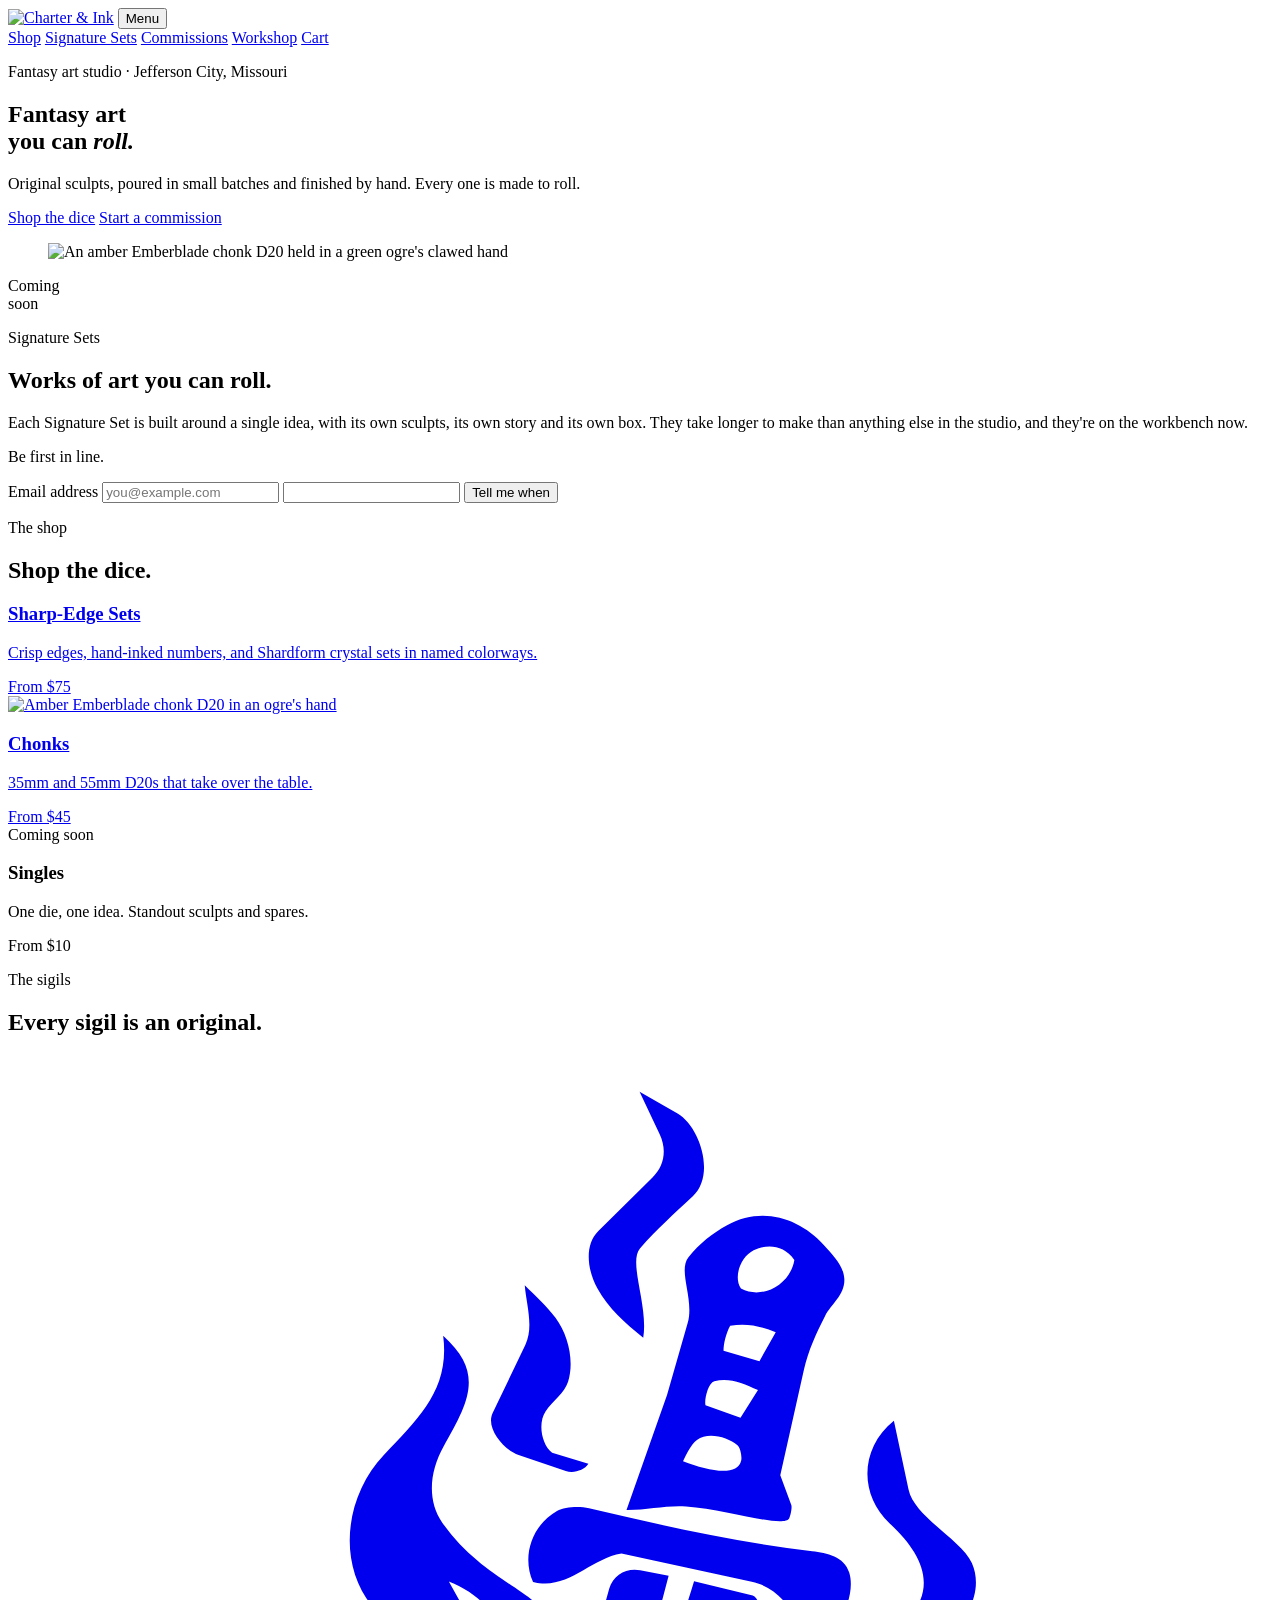
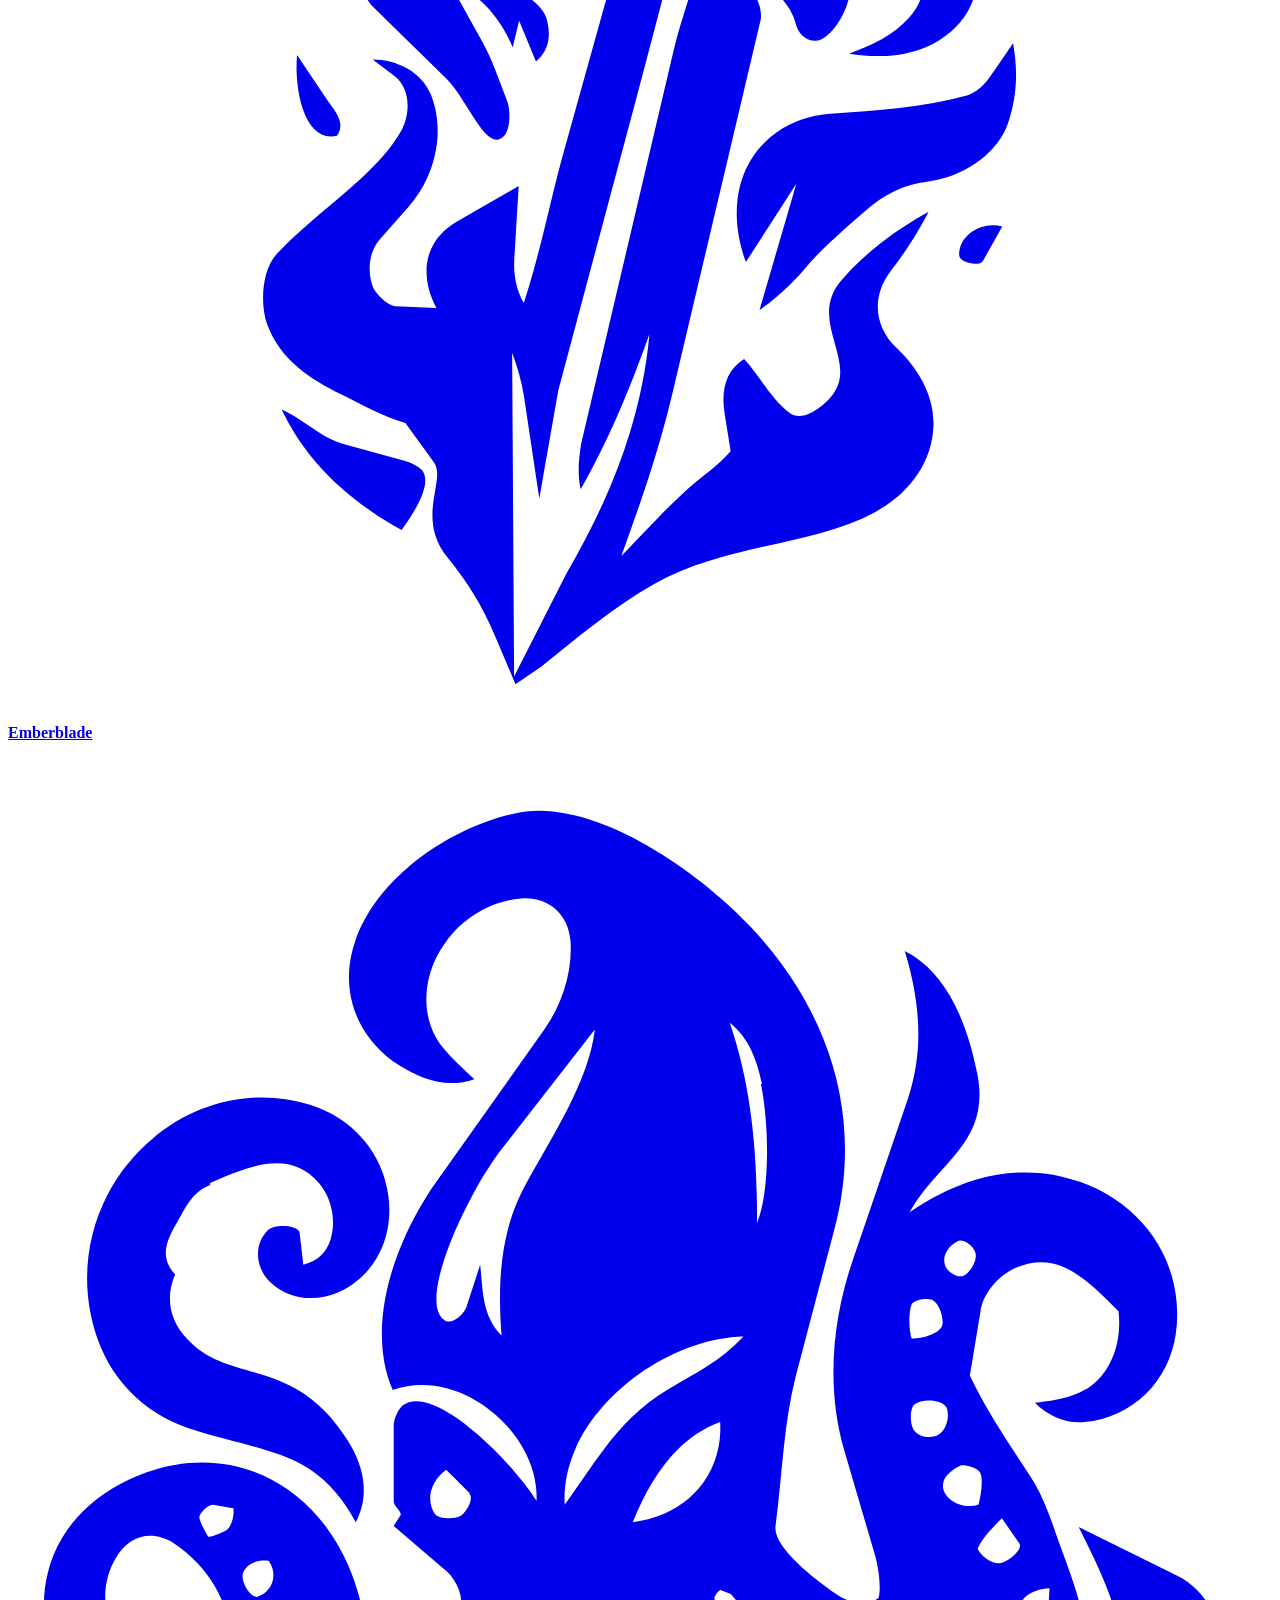
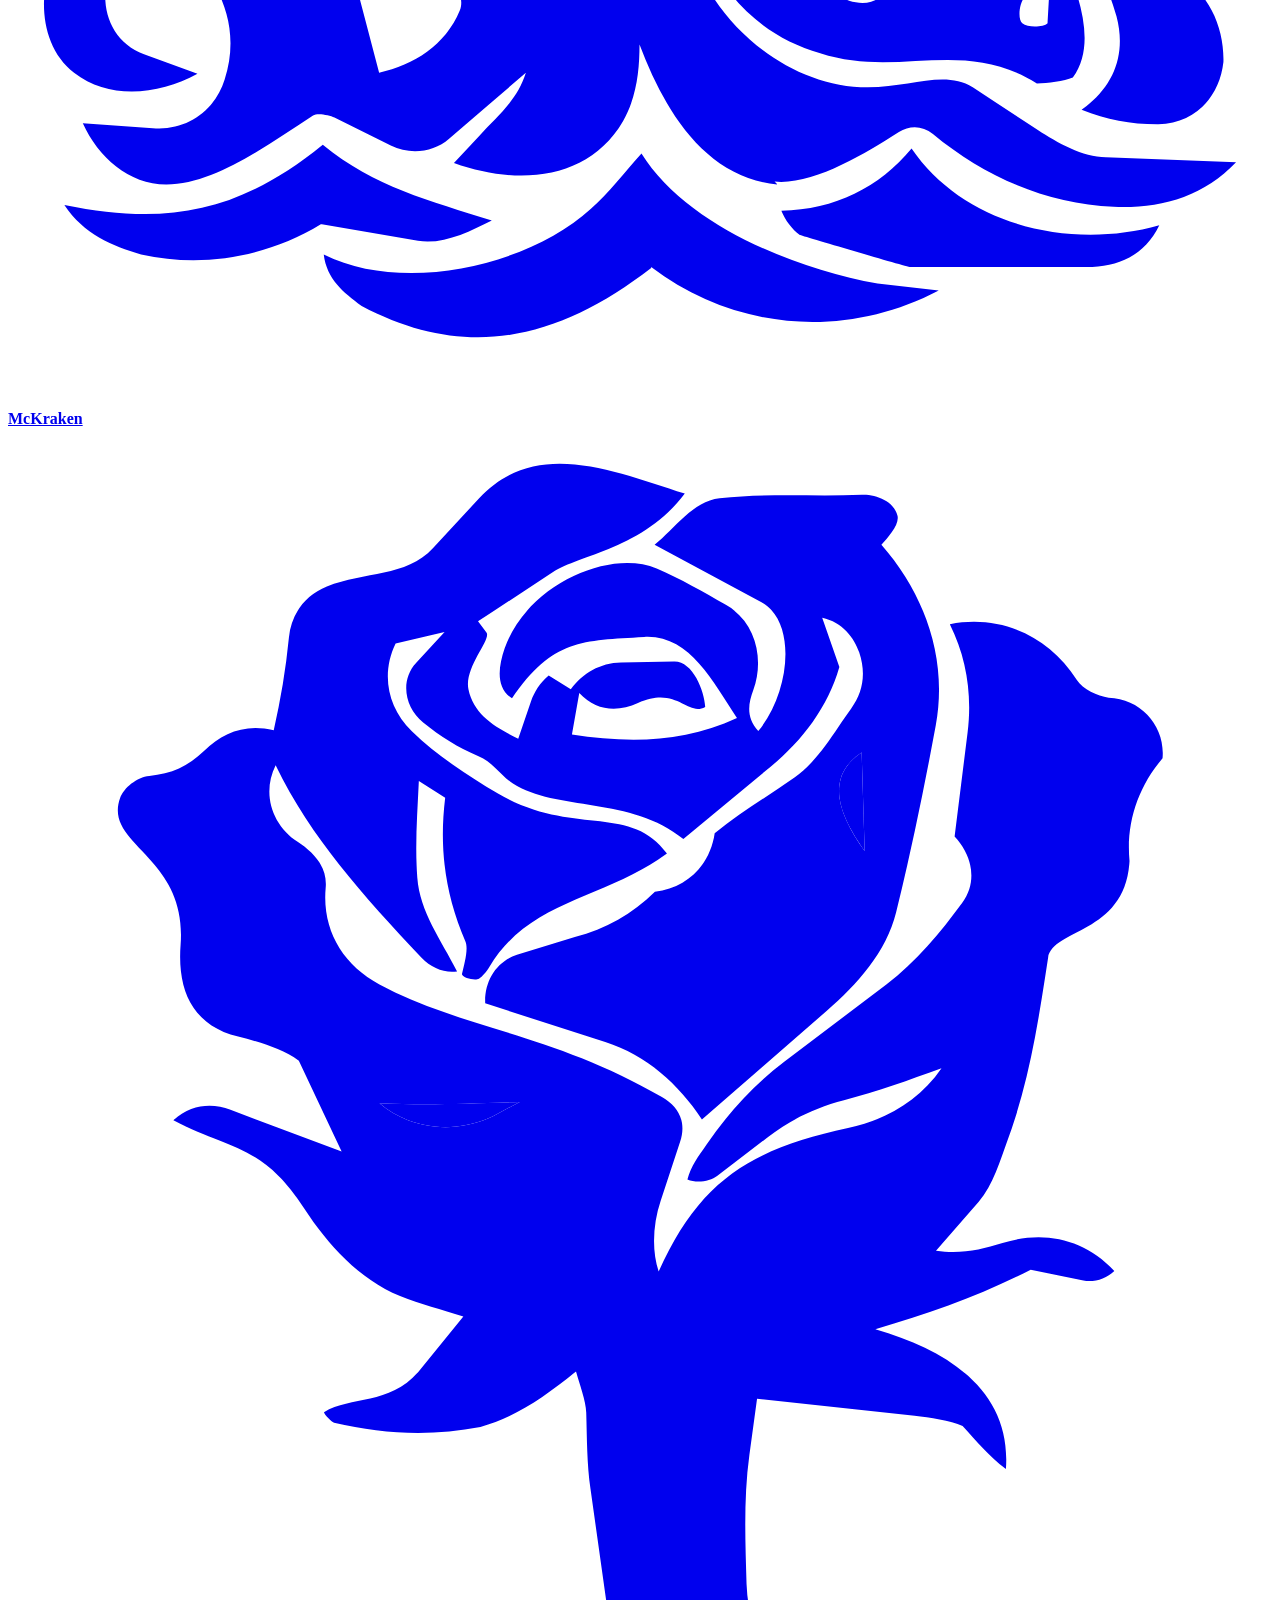
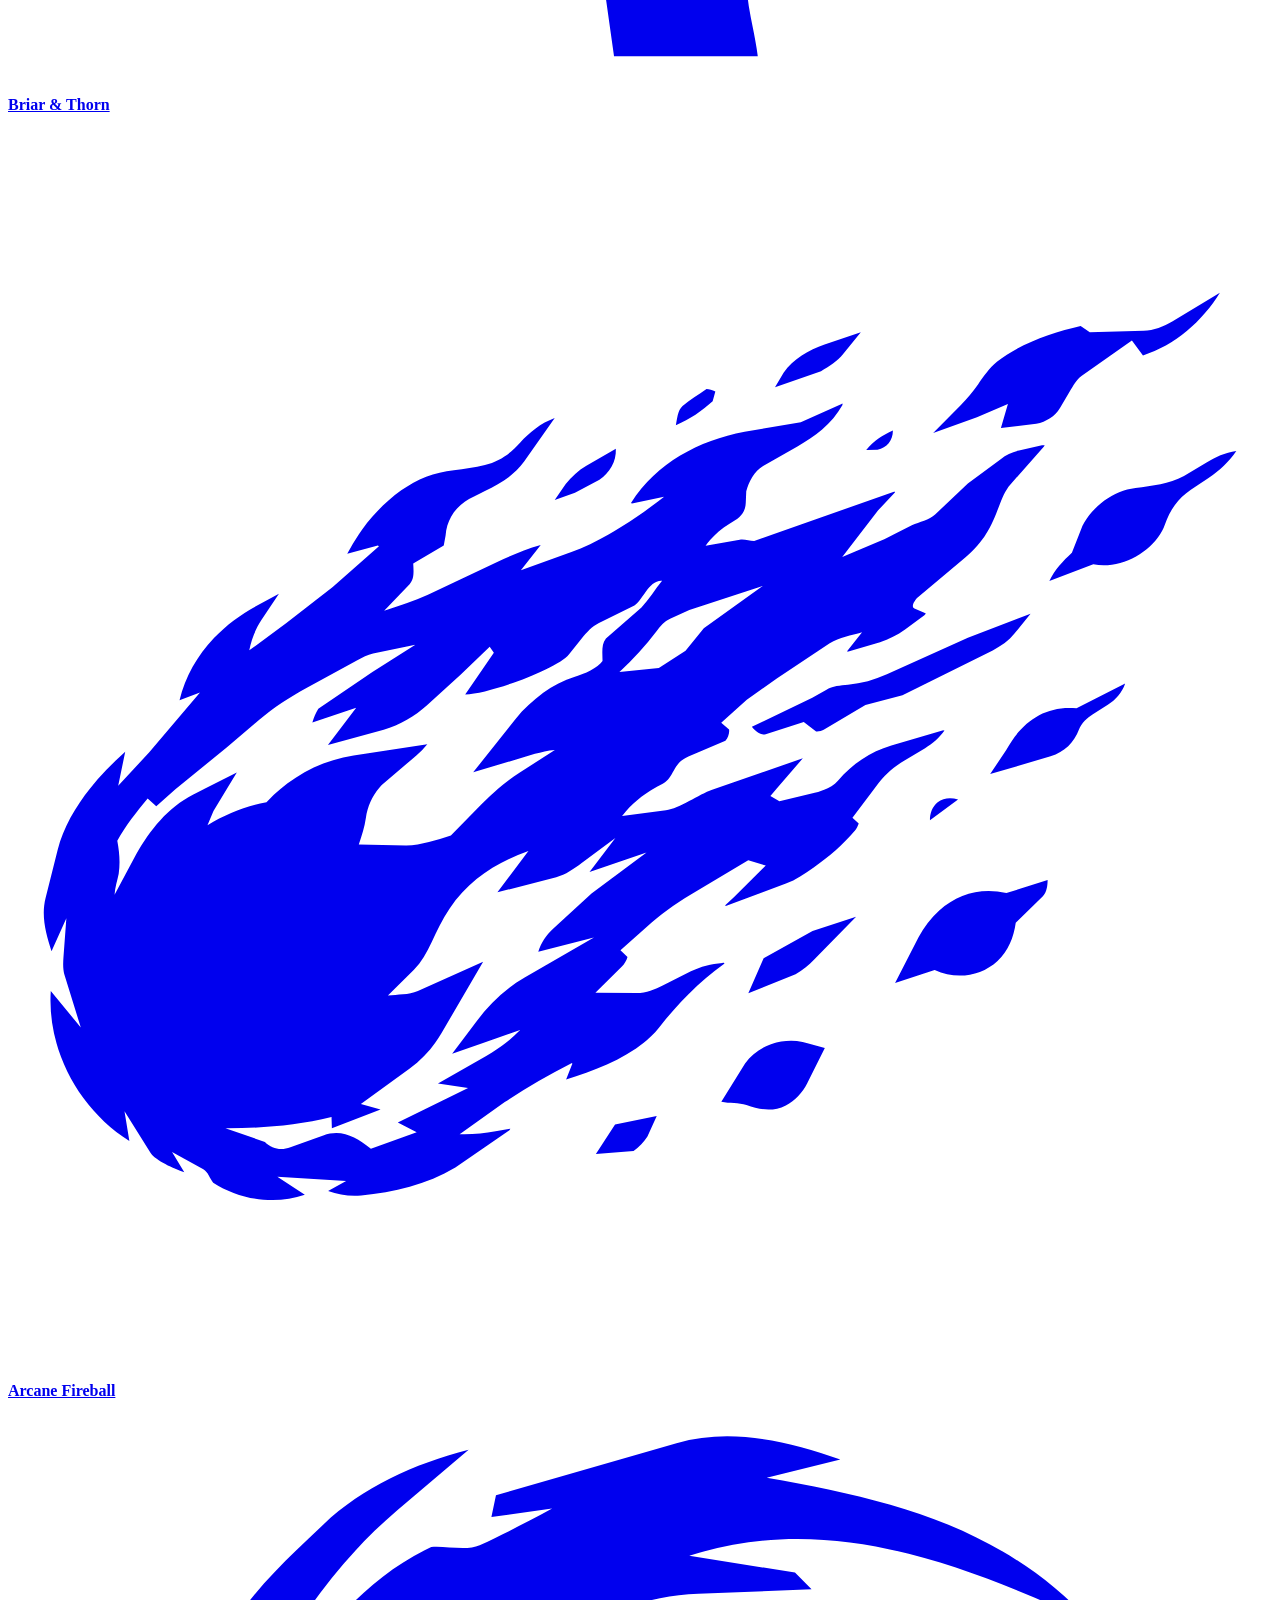
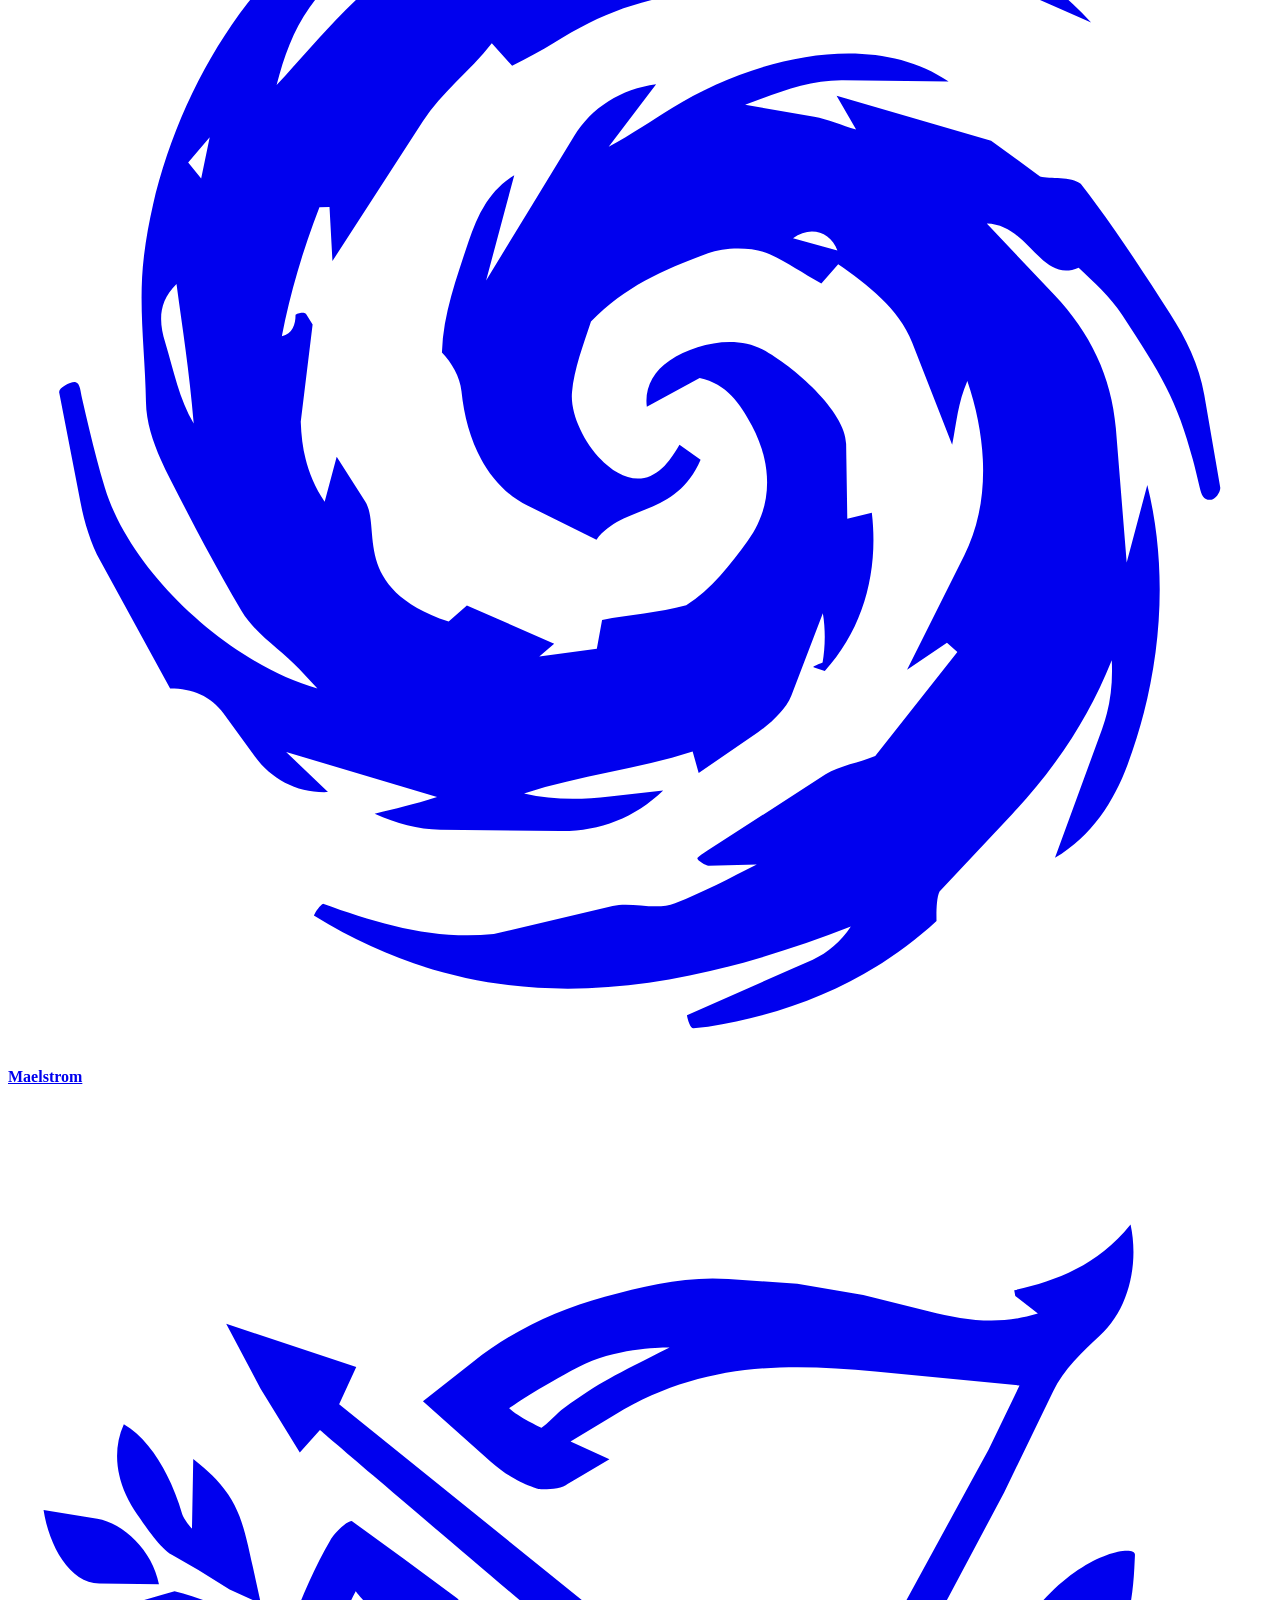
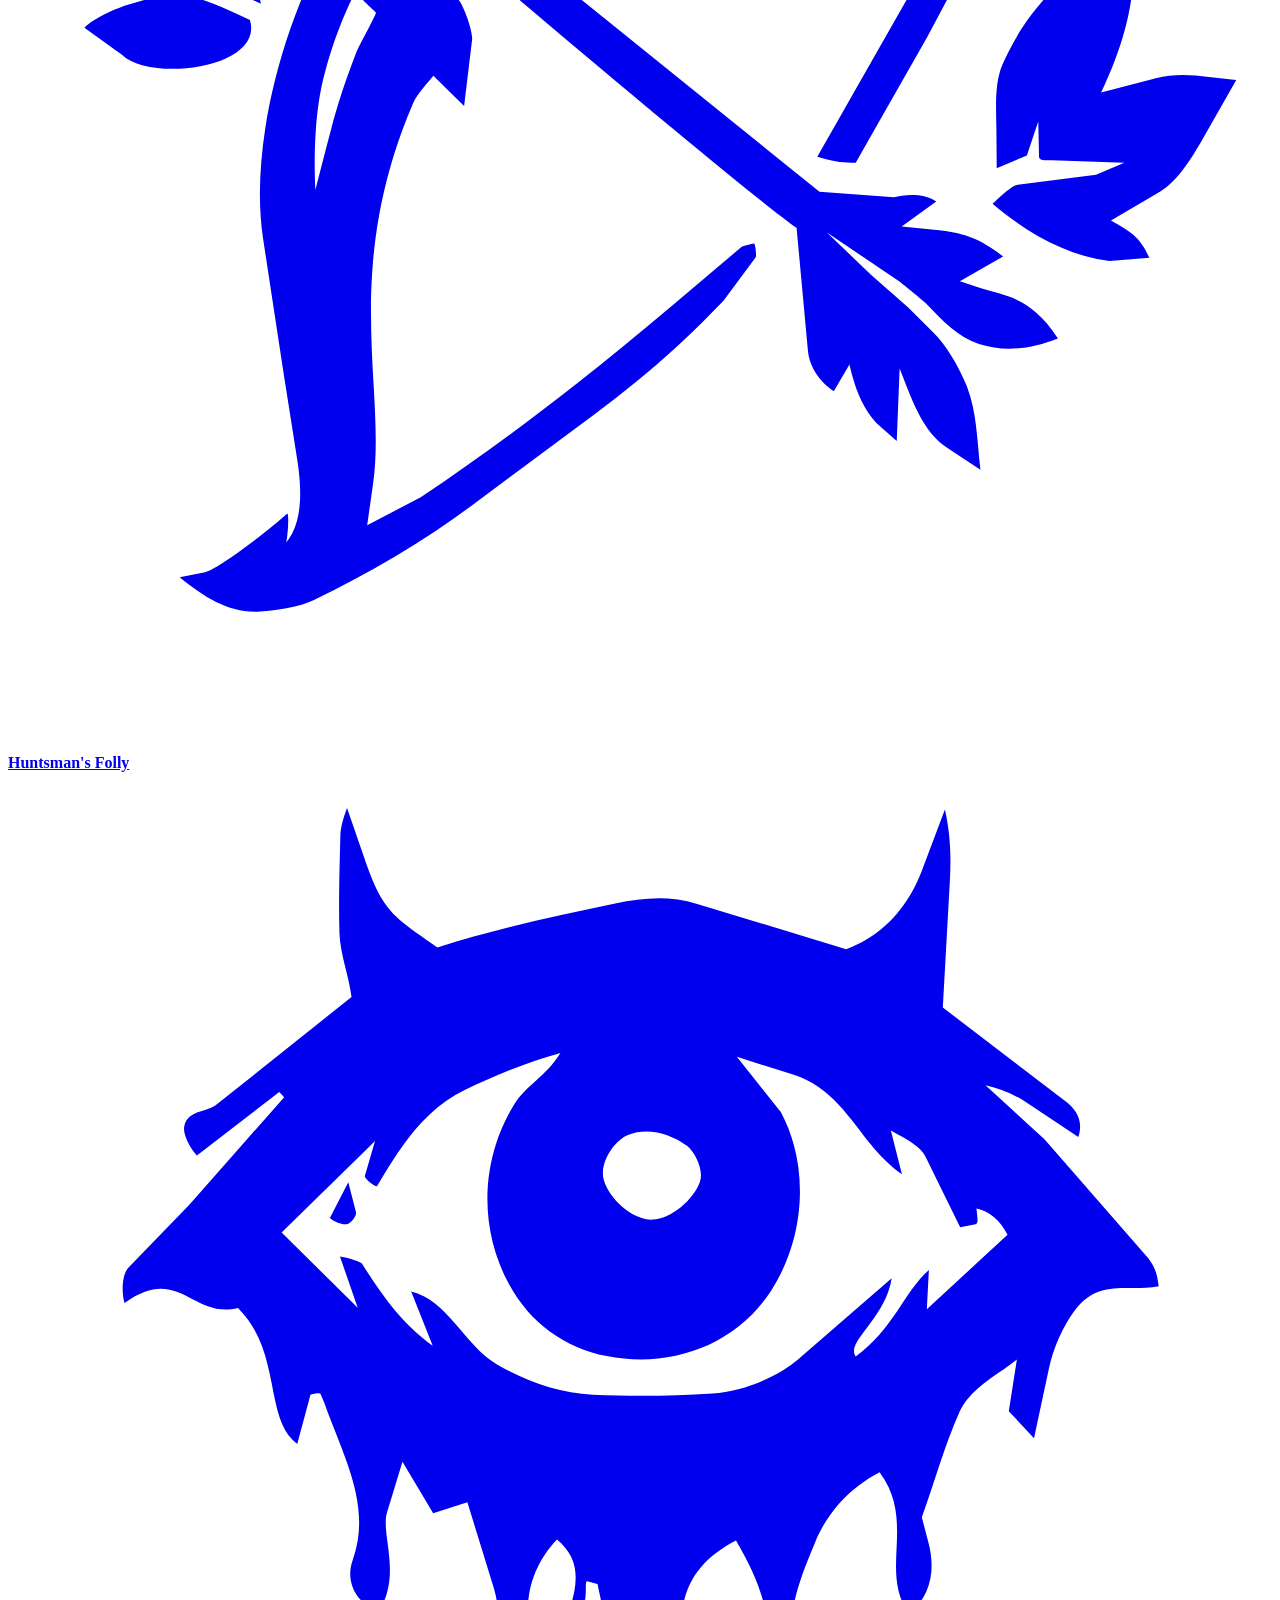
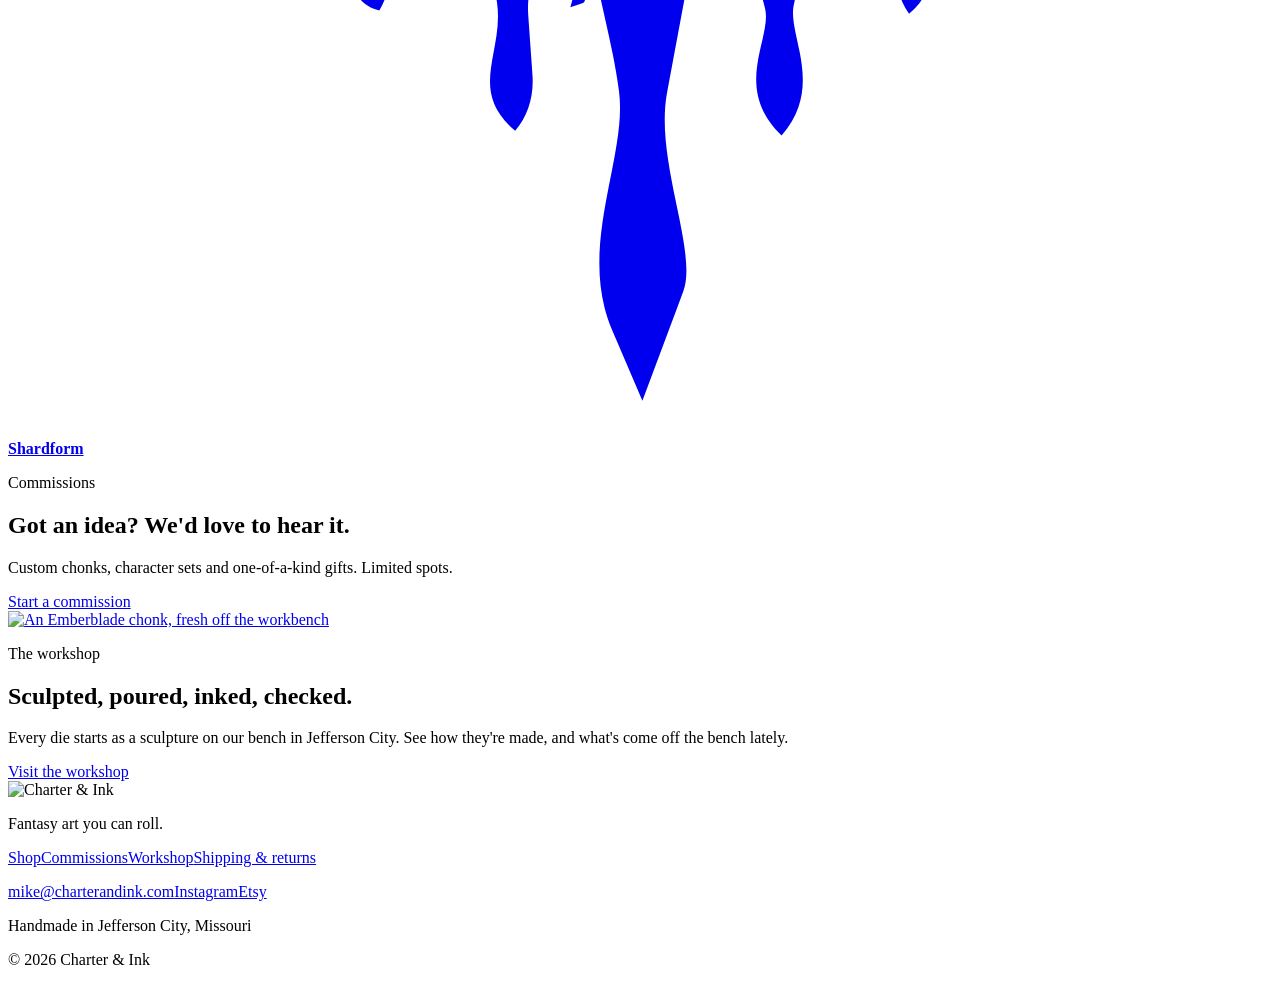
==== public/index.html @ 2990b4dd "Add sigil artwork to the home page and the ogre to the Workshop Seven sigils (Emberblade, McKraken, " ====
<!DOCTYPE html>
<html lang="en">
<head>
<meta charset="utf-8">
<meta name="viewport" content="width=device-width, initial-scale=1">
<title>Charter &amp; Ink | Fantasy art you can roll</title>
<meta name="description" content="Sculpted resin dice and fantasy art from a small studio in Jefferson City, Missouri. Original sigils, sharp-edge sets and chonk D20s, poured and inked by hand. Every one is made to roll.">
<meta property="og:title" content="Charter & Ink | Fantasy art you can roll">
<meta property="og:description" content="Original sculpts, poured in small batches and finished by hand. Every one is made to roll.">
<meta property="og:image" content="https://charterandink.com/img/share.jpg">
<meta property="og:url" content="https://charterandink.com/">
<meta name="twitter:card" content="summary_large_image">
<link rel="icon" href="/img/favicon.png">
<link rel="apple-touch-icon" href="/img/apple-touch-icon.png">
<link rel="preconnect" href="https://fonts.googleapis.com">
<link rel="preconnect" href="https://fonts.gstatic.com" crossorigin>
<link href="https://fonts.googleapis.com/css2?family=IM+Fell+English+SC&family=IM+Fell+English:ital@0;1&family=Alegreya+Sans:wght@400;500;700&display=swap" rel="stylesheet">
<link rel="stylesheet" href="/styles.css">
</head>
<body>

<header class="top">
  <a class="mark" href="/" aria-label="Charter &amp; Ink home"><img src="/img/logo-light.svg" alt="Charter &amp; Ink" class="mark-img" width="96" height="64"></a>
  <button class="menu-btn" aria-expanded="false" aria-controls="site-nav">Menu</button>
  <nav id="site-nav">
    <a href="/shop/">Shop</a>
    <a href="/#signature">Signature Sets</a>
    <a href="/commissions/">Commissions</a>
    <a href="/workshop/">Workshop</a>
    <a class="nav-cta" href="#" data-open-cart>Cart</a>
  </nav>
</header>

<main>

<section class="hero2">
  <div class="hero-copy">
    <p class="kicker rise" style="--d:0">Fantasy art studio · Jefferson City, Missouri</p>
    <h1 class="rise" style="--d:1">Fantasy art<br>you can <i>roll.</i></h1>
    <p class="lede rise" style="--d:2">Original sculpts, poured in small batches and finished by hand. Every one is made to roll.</p>
    <div class="actions rise" style="--d:3">
      <a class="btn" href="/shop/">Shop the dice</a>
      <a class="btn ghost" href="/commissions/">Start a commission</a>
    </div>
  </div>
  <figure class="hero-photo rise" style="--d:2">
    <img src="/img/hero.jpg" alt="An amber Emberblade chonk D20 held in a green ogre's clawed hand" width="1800" height="1350" fetchpriority="high">
  </figure>
</section>

<section id="signature" class="signature">
  <div class="sig-inner">
    <div class="seal" aria-hidden="true"><span>Coming<br>soon</span></div>
    <div class="sig-copy">
      <p class="kicker">Signature Sets</p>
      <h2>Works of art you can roll.</h2>
      <p>Each Signature Set is built around a single idea, with its own sculpts, its own story and its own box. They take longer to make than anything else in the studio, and they're on the workbench now.</p>
      <p class="sig-cta">Be first in line.</p>
      <form class="signup-form" action="/api/subscribe" method="post">
        <label class="sr" for="sig-email">Email address</label>
        <input id="sig-email" name="email" type="email" required placeholder="you@example.com" autocomplete="email">
        <input name="company" type="text" tabindex="-1" autocomplete="off" class="hp" aria-hidden="true">
        <input name="source" type="hidden" value="signature">
        <button class="btn" type="submit">Tell me when</button>
      </form>
      <p class="form-msg" role="status" aria-live="polite"></p>
    </div>
  </div>
</section>

<section class="kinds">
  <div class="section-head">
    <p class="kicker">The shop</p>
    <h2>Shop the dice.</h2>
  </div>
  <div class="kind-grid">
    <a class="kind" href="/shop/?c=Sharp-Edge%20Sets">
      <div class="kind-img" id="cover-sets" style="--a:#2b1a12;--b:#b8733a;--c:#e8b77b"></div>
      <div class="kind-body">
        <h3>Sharp-Edge Sets</h3>
        <p>Crisp edges, hand-inked numbers, and Shardform crystal sets in named colorways.</p>
        <span class="price">From $75</span>
      </div>
    </a>
    <a class="kind" href="/shop/?c=Chonks">
      <div class="kind-img"><img src="/img/cover-chonks.jpg" alt="Amber Emberblade chonk D20 in an ogre's hand" loading="lazy"></div>
      <div class="kind-body">
        <h3>Chonks</h3>
        <p>35mm and 55mm D20s that take over the table.</p>
        <span class="price">From $45</span>
      </div>
    </a>
    <div class="kind soon">
      <div class="kind-img" style="--a:#1d1a14;--b:#5a4326;--c:#c27a3a"><span class="tag">Coming soon</span></div>
      <div class="kind-body">
        <h3>Singles</h3>
        <p>One die, one idea. Standout sculpts and spares.</p>
        <span class="price">From $10</span>
      </div>
    </div>
  </div>
</section>

<section class="sigils">
  <div class="section-head">
    <p class="kicker">The sigils</p>
    <h2>Every sigil is an original.</h2>
  </div>
  <div class="sigil-row">
    <a href="/shop/?q=Emberblade"><svg class="sigil" viewBox="-0.1 5.4 137.5 137.5" aria-hidden="true" fill="currentColor"><path d="M94.1643,120.3224c-6.8021,3.6608-16.2111,3.3897-24.0183,7.8155-4.4939,2.5475-8.2828,5.8067-12.2903,9.0098l-2.7506,1.8624-2.3175-5.471c-1.2593-2.9729-2.9878-5.7666-5.0285-8.2488-3.5777-4.3518-.1306-8.4928-1.5301-10.4234l-3.1009-4.2778c-2.5174-.7189-4.5925-1.9198-6.9455-3.087-3.3943-1.6839-6.6608-3.7586-8.0815-7.6242-.7881-2.1442-.6251-5.9194,1.0492-7.7028,4.3906-4.6764,10.7341-8.4666,13.4653-13.255,1.0927-1.9158,1.1177-4.7135-.7094-6.1016l-2.3362-1.7749c2.6411.0093,5.3175,1.3545,6.3071,3.7723,1.6843,4.1152.4532,9.0128-2.3944,12.2429l-3.1739,3.6003c-1.124,1.275-1.3562,3.5127-.7094,5.1519.287.7273,1.6357,2.0514,2.4414,2.0862l4.4703.1931c-1.9895-3.735-1.2154-7.4318,2.2358-9.4169l6.7074-3.8582-.4748,7.8679c-.1012,1.676.1633,3.3467,1.0306,4.8571,1.8544-5.686,2.8272-11.0072,4.3707-16.5415l4.9252-17.6589c.4198-1.5052,1.8947-2.2831,3.3602-1.9971l3.0984.6045-3.5164,13.3371-8.4828,31.7386-2.0705,11.771-1.6732-11.1391c-.2432-1.6192-.724-3.2211-1.2797-4.7051l.215,35.2047,5.7052-11.2293c4.6785-8.0281,8.1604-16.5343,9.0123-25.9957-2.0773,5.7856-4.2938,11.2629-7.4777,16.8806-.3391-1.5785-.2459-3.1321.0497-4.9483l10.0164-42.6058c.6457-2.7465,1.4756-5.0672,2.2677-7.7154l6.3782,1.5465c.665.1612,1.0356,1.9399.869,2.6446l-9.6183,40.6988c-1.4471,6.1232-3.3706,11.6421-5.5391,17.6232,2.5084-2.5292,4.6691-4.9867,7.1839-7.2519,1.5904-1.4326,3.2006-2.4679,4.7051-4.1491l-.6563-4.0874c-.3836-2.3891.0436-4.6418,2.1232-5.922,1.7051,1.8639,2.9288,4.3283,4.92,5.8375,1.4741,1.1173,3.6364-.7017,4.5135-1.7168,3.299-3.8181-2.7956-8.3096,1.2459-12.8207,2.6771-2.9881,5.7834-5.3218,9.382-7.3187-1.1763,2.329-2.5061,4.3647-4.0371,6.3332-2.1557,2.7717-1.9633,6.0581.6006,8.5083,2.2187,2.1204,4.0041,4.9896,3.9744,8.2006-.0387,4.1796-2.6625,7.6384-6.4108,9.6557Z"/> <path d="M84.8867,55.6795c-.6023,1.1205-6.6867-.9347-11.2232-1.2684-2.1024-.1546-4.1539.3948-6.4826.38l4.4091-12.5111,2.2451-7.829c.7488-2.6111-1.0984-5.6663.0878-7.158,1.1874-1.4932,2.6217-2.6274,4.1972-3.4879,3.7546-2.0507,7.8143-.8677,10.5686,2.215.9442,1.0568,2.103,2.1672,2.1871,3.6206.1001,1.7315-1.3979,2.7039-2.1183,4.0885-.9128,1.7543-1.8194,3.777-2.2581,5.7312l-2.5896,11.5348,1.1992,3.2462c.1023.2769-.0868,1.1864-.2221,1.4381ZM85.4413,27.5787c-1.1774-1.6707-3.0254-1.7381-4.43-1.0379-1.3527.6744-2.2543,2.823-1.3801,4.1596,2.3353,1.2471,5.3803-.431,5.8101-3.1217ZM81.6442,38.594l1.7706-3.1461c-1.7917-.7467-3.2499-.9912-4.9552-.7169-.439.7906-.718,1.9138-.7234,2.7435l3.9079,1.1194ZM79.5835,44.7545l1.9013-3.0132c-1.6465-.7413-3.1148-1.394-4.751-.9642-.6779.2051-1.1101,2.0063-.9599,2.6095l3.8096,1.3679ZM79.6645,49.37c.0833-.382-.0901-1.3715-.4143-1.6369-1.0302-.8433-3.1594-1.4878-4.4052-.568-.626.4622-1.145,1.5157-1.5133,2.3208,2.8277,1.0801,5.9326,1.719,6.3328-.116Z"/> <path d="M47.8567,62.5739l3.6526,6.5756c1.1206,2.0174,1.7913,4.1396,2.6726,6.3582.4032,1.015.3845,3.1682-.352,3.9046-1.8815,1.8816-3.9577-4.0576-6.2538-6.3009l-8.1171-7.9303c-3.8235-4.7784-2.8096-12.0338,1.3284-16.3825,3.8132-4.0074,7.1978-7.1612,6.4516-12.9567,4.4862,4.0399,2.8397,7.0735.0427,12.0345-1.4672,2.6024-1.8646,5.8454-.1228,8.3156,4.4089,6.2525,10.6084,7.5526,11.356,10.5106.4658,1.8427.2205,3.339-1.1816,4.5633l-1.832-4.4284-.6944,2.878c-1.4039-3.25-3.5292-5.8016-6.9502-7.1417Z"/> <path d="M81.651,98.3032l4.0053-13.7343-5.4868,8.5173c-.7752-2.1648-1.1934-4.4563-.9087-6.8251.6374-5.3027,4.7298-8.9368,10.0981-9.3152,5.0815-.3583,9.9613-.6715,14.9496-2.0196,1.3541-.3659,2.3097-1.8046,3.0455-2.8863l1.8772-2.7597c.5691,3.0726.3981,5.8808-.542,8.6793-1.1819,3.5185-5.1724,5.9352-8.6709,6.3493-2.7274.3228-4.8365,1.441-6.8379,3.1815-2.1021,1.8281-4.1534,3.589-6.0214,5.6292-1.6172,1.9568-3.2124,3.5426-5.5082,5.1834Z"/> <path d="M85.5718,67.0732c-.5868-2.2-2.5006-4.0066-4.7641-4.4941l-14.17-3.052c-3.4582.5732-5.8226,4.0487-9.6206,3.0919-1.256-2.7404-.1554-6.1748,2.6029-7.7196.8547-.4787,2.4653-.5388,3.4872-.2973,8.1123,1.917,15.997,3.6624,24.2779,4.6728,1.6024.1955,3.4778.5743,4.0227,2.3112.9157,2.9186-1.9124,7.6606-3.8286,7.4289-1.0832-.131-1.7124-.8362-2.0073-1.9418Z"/> <path d="M102.4944,67.9956c-3.2314,2.7602-7.3166,3.0036-11.0825,2.4354,2.7189-1.0939,4.7926-1.9985,6.4742-3.8923,3.1767-3.5778,1.3091-7.1429-2.071-10.2912-3.384-3.1518-3.2232-8.2404.4538-11.1757l1.5937,7.4847c.642,3.015,5.7399,5.4258,6.8861,8.0079,1.1572,2.6068-.0727,5.5677-2.2542,7.4312Z"/> <path d="M68.6438,26.3531c-1.2847,1.4861.9266,6.2184.3588,9.6864-2.0409-1.6299-3.7397-3.135-4.9939-5.3723-1.0274-1.8326-1.4921-4.6384.1124-6.2269l5.8613-5.8029c1.3521-1.2569,1.5886-3.0965.8087-4.7377l-2.1867-4.6013,4.1333,2.3603c2.3659,1.3511,4.1881,6.6217,1.6552,9.0053-2.0389,1.9188-3.8973,3.5471-5.749,5.6889Z"/> <path d="M63.0354,49.762c-.4495.7172-1.6148,1.0675-2.4596.7817l-5.1336-1.7367c-1.5684-.5306-3.6205-2.8965-2.821-4.5638l3.5512-7.4054c.9352-1.9501.1334-4.3118-.0595-6.5081,1.1311,1.1352,2.3808,2.2595,3.3443,3.5509,1.4001,1.8765,2.0661,4.7289,1.3676,6.9561-.383,1.2212-1.7158,2.1576-2.4344,3.202-.8641,1.2557-.4809,3.5897.7,4.5327l3.945,1.1907Z"/> <path d="M44.8777,115.6618c1.2237,1.3374-.4871,4.3067-2.1622,6.5817-5.7893-3.2491-10.3013-7.3388-13.0477-13.1151,2.3261,1.0363,4.3143,3.1011,6.713,3.7533l6.6359,1.8043c.6234.1695,1.5143.5969,1.861.9758Z"/> <path d="M35.6875,79.3431c-3.3232.8222-4.6907-4.4346-4.3472-8.7705l3.2865,4.8831c.6323.9394,2.1355,2.4703,1.0607,3.8874Z"/> <path d="M105.9524,92.9564c-.3757.669-2.5986.2152-2.5911-.6303.0207-2.3348,2.6017-3.6804,4.693-3.1126l-2.1019,3.743Z"/></svg><b>Emberblade</b></a>
    <a href="/shop/?q=McKraken"><svg class="sigil" viewBox="7.2 6.0 130.1 130.1" aria-hidden="true" fill="currentColor"><path d="M86.4,113.3c-7.4-.7-11.6-7.5-14.2-14.4,0,2.7-.3,5.4-1.7,7.9-3.5,6-10.7,6.7-17.4,4.3l2.6-2.8c1.8-2,3.9-3.6,4.8-6.5l-7.9,6.8c-1.6,1.4-4,1.7-6,.7l-5.8-2.9c-.5-.2-1.7-.5-2.2-.2-4.5,2.9-10.1,7.1-15.1,7.1-3.9,0-7-2.8-8.6-6.3l7.2.5c3.5.3,6.4-1.8,7.4-5,1.8-5.6-.6-10.9-5.2-14-2.3-1.5-4.7-.8-6,1.5-2.1,3.5-1.2,8.4,2.9,9.9l5.5,2c-4,2.2-9.1,2.7-12.7-.1-3.1-2.4-3.6-6.7-2.7-10.3,1.3-5.1,5.2-8.5,10.1-10.3,10.2-3.6,19.2,2.6,21.9,12.6l2.1,8c3.6-.8,6.8-2.8,8.3-6.4.5-1.2-.3-3.1-1.3-4l-5.5-4.7.7-1.1c.2-.3-.7-1-.7-1.4v-7.8c0-.8.5-1.7.9-2.1,3.1-2.4,11,5.4,13.8,9.8.3-7.1-8-13.9-14.8-11.4-2.9-6.7.3-15.5,4.4-21.3l11.2-15.8c1.9-2.7,2.9-6,2.7-9.1-.2-2.8-2.3-4.6-5.1-4.4-4,.4-7.4,3-9,6.7-1.2,2.9-1,6.3,1,8.7,1,1.2,2.1,2.2,3.2,3.2-2.8,1-5.5,0-7.7-1.4-3.8-2.4-5.9-6.6-5-11.2,1.5-7.4,9.8-13.3,17.1-14.8,7.8-1.6,18.6,5.9,24.1,11.8,8,8.5,11.6,19.4,8.6,30.9l-4,15.2c-1.3,5.1-1.4,10.2-2.1,15.5-.3,2.1,3.9,5.4,6.4,7.1,1.1.8,3.1,1.2,4.2.3.3-1.1,0-3-.3-4.2l-3.2-10.9c-1.9-6.5-1.3-13.4.9-19.8l5.6-16.4c1.7-5.1,1.3-10-.3-15.3,4.6,2.3,6.6,8.1,7.5,12.8,1.3,7-4.2,9-7,14.1,5.4-3.7,11.5-5.3,17.6-3.1,6.6,2.3,10.8,8.6,9.8,15.6-.7,4.9-4.4,8.6-9.4,9.1-1.9.2-3.8-.7-5.1-2,2.6-.3,5.1-.7,6.8-2.7,1.5-1.7,2.1-4.3,1.8-6.7-3.3-3.3-6.2-6.3-10.5-4.5-1.5.6-3.4,2.4-3.7,4.5l-1.1,6.6c1.7,3.6,3.9,6.8,6.1,10.2,1.7,2.5,2.5,5.5,3.6,8.4,1.5,4.2,3.4,9,.9,12.5-.9.4-2.6.6-3.7.6-7.6-4.8-14.3-.5-22.3-3.1-3.7-1.1-6.8-3.1-9.2-6.1l-1-.4c-.2-.1-.7.6-.7.9,3.4,5.1,9.4,9.1,15.8,9.1,4.4,0,7.9-1.8,10.8,0l6.7,4.4c2,1.3,4.6,2.8,7,2.8l13.4.5c-3.4,3.6-7.9,4.8-12.6,4.6-6.9-.3-13.3-3.1-18.6-7.5-1.1-.9-2.4-.9-3.5-.2-3.6,2.3-8.9,5.5-12.8,5.1h0ZM84.8,41.2c-.5-2.4-1.3-4.7-3.3-6.3,2.3,6.9,2.8,13.4,2.8,20.6,1.4-3.5,1.2-10.4.4-14.3h0ZM55.8,59.8c.3,2.8.2,5.2,2.2,7.3-.4-5.3-.2-10.6,2.4-15.4,2.8-5.1,6.6-10.8,7.2-16.1l-9.5,12.2c-3.7,4.7-8.8,15.8-6,17.7.8.6,2.1-.7,2.3-1.4l1.4-4.3h0ZM106,60.6c.7-.7,1-1.7.7-2.2-.3-.7-1.3-1.3-1.8-1-1.1.6-1.6,1.7-1.2,2.6.4.7,1.5,1.4,2.2.7ZM103.4,65.8c0-1.1-.5-2.1-1.1-2.4-.5-.2-1.9,0-2.1.5-.3.8-.3,2.5,0,3.5,1.3,0,3.2-.6,3.2-1.6ZM75.2,72.6c2.7-1.6,5.4-2.9,7.7-5.4-8.6.2-18.9,8.3-18.4,17.3,3.2-4.4,5.6-8.9,10.7-11.9ZM103.8,74.5c-.4-.8-2.5-1-3.3-.3-.5.4-.5,2.1,0,2.7.6.8,2,.8,2.6.3.6-.4,1.1-1.7.7-2.7h0ZM71.5,86.3c5.7-.7,9.3-5,9-10.3-4.6,1.7-7.2,5.9-9,10.3ZM107.1,84.5c.2-.9.5-2.3.2-3.2-.1-.5-1.6-1-2.1-.8s-1.5.9-1.7,1.6c-.5,1.7,1.9,3,3.5,2.4ZM54.7,83.3l-2.4-2.4c-1.4,1-2.2,2.9-1.2,4.5.4.6,2,.6,2.6.3s1.5-1.8,1-2.3ZM30.5,84.9l-2.2-.4c-.5,0-1.5.9-1.4,1.4.1.4.4,1,.9,1.9.4,0,1.4-.4,1.9-.7.5-.3.8-1.5.7-2.2ZM111.3,88.5l-1.8-2.6c-1,1-1.9,1.9-2.5,3.1.3.8,1.6,1.7,2.4,1.5.7-.1,2.3-1.4,1.9-2ZM34.1,90.3c-1.1-.2-2.3.2-2.7,1.2-.3.8.6,2.4,1.4,2.5,1.6-.4,2.2-2.3,1.3-3.6ZM114.2,96.6l.2-3.5c-.9,0-2,.4-2.6,1-.5.5-.7,2.2-.2,2.6.6.5,2.2.4,2.6,0h0Z"/> <path d="M28,51.6c-2,.8-2.6,2.5-3.6,4.2-.9,1.6-1.6,3.3,0,5-1,2.3-.6,4.7,1.2,6.6,4.3,4.8,11,1.7,16.5,10.4,1.7,2.6,2.4,5.7.9,8.5-4-7.4-9.1-7.1-16.4-9.4-4.8-1.4-8.5-4.7-10.2-9.5-2.6-7.4-.3-15.6,5.7-20.6,4.5-3.8,10.5-5.2,16.1-3.5,4.6,1.4,7.8,5.2,8.2,9.9.4,4.1-1.6,7.9-5.3,9.5-2.4,1-5.1.6-6.9-1.1-1.5-1.4-1.8-3.9-.2-5.4.6-.6,2.9-.5,3.2.2l.4,3.4c1.5-.4,2.4-1.3,2.8-2.6.6-2,.1-4.3-1.2-5.8-3-3.5-7.1-1.8-11.2,0h0Z"/> <path d="M73.4,121.9c-9.6,7.4-19,9.6-29.8,3.9-1.9-1.4-3.6-2.8-3.9-5.3,8.2,4.1,21,1.2,27.5-4.7,1.9-1.7,3.4-3.7,5.2-5.7,4.6,7.4,15.9,11.9,24.3,13.4l6.3.7c-9.7,5.1-21.1,4.1-29.6-2.4h0Z"/> <path d="M39.4,117.4c-5.6,3.4-12.2,4.5-18.5,3.1-3-.9-5.9-2.1-7.9-5.1,10.7,2.2,18.1.7,26.6-6.2,5.2,4.3,11.1,5.8,17.4,7.8-2.4,1.2-5,2.5-7.6,2.1l-9.9-1.7h0Z"/> <path d="M118.2,121.8h-18.1c0,.1-11.4-3.3-11.4-3.3-.8-.6-1.5-1.5-1.9-2.5,5.5-.1,10.1-2.4,13.4-6.4,5.4,7.9,16.3,10.5,25.5,7.9-1.5,3.1-4.2,4.3-7.5,4.3h0Z"/> <path d="M125.5,107.1c-2.8,0-5.2-.5-7.8-1.5,3.4-2.4,4.6-5.8,3.6-9.6-.9-3.2-2.3-6-3.9-9.2l10.1,5c3.3,1.6,4.9,5.4,4.8,8.9-.4,3.6-2.9,6.3-6.7,6.4h0Z"/></svg><b>McKraken</b></a>
    <a href="/shop/?q=Briar"><svg class="sigil" viewBox="6.4 12.9 127.7 127.7" aria-hidden="true" fill="currentColor"><path d="M33.439,46.9803c-1.4079,2.8244-.3854,6.0035,2.2198,7.7317,1.6241,1.0774,3.0284,2.5292,2.8359,4.6373-.3866,4.2347,1.7084,7.7767,5.435,9.7636,8.5066,4.5355,17.5711,4.9804,28.5327,11.3875,1.7066.9975,2.5049,2.4922,1.8397,4.5114l-1.9698,5.98c-.7808,2.3703-.9063,4.9676-.1961,7.1363,4.2176-9.4626,9.6495-12.436,19.1281-14.4966,3.8167-.8297,7.1589-2.7192,9.4476-6.0394-3.3694,1.2235-6.482,2.3457-9.8584,3.228-2.8679.7495-5.3128,1.9109-7.6621,3.7068l-5.1213,3.915c-.7436.5684-2.0705.78-3.0296.3756.3507-1.3595,1.1424-2.3922,1.9202-3.514,2.2629-3.2637,4.7491-6.0217,7.9261-8.4263l10.251-7.7586c3.0176-2.2839,5.4647-5.2542,7.6699-8.2567,1.5957-2.1728.9736-4.8495-.7737-6.6957l1.3087-10.4782c.48-3.8434-.0936-7.5527-1.7905-10.9648,5.2431-1.0123,10.042,1.2868,12.8154,5.6079.6404.9977,2.0892,1.6051,3.2287,1.8202,3.3088.1068,5.7306,2.8993,5.4477,6.1012-2.5255,2.9736-3.693,6.5806-3.3384,10.396-.4069,7.3796-7.7723,6.8168-8.2257,9.7644-.9752,6.34-1.8725,12.3704-4.0607,18.3441-.7979,2.1782-1.4719,4.624-2.9704,6.3417l-4.2943,4.9222c2.4874.3452,4.554-.0875,6.7203-.7772,4.096-1.304,8.2244-.4647,11.2957,2.8108-.824.7862-2.0552,1.1949-3.1296.9742l-5.3164-1.0922c-5.079,2.5919-10.1076,4.3806-15.7001,6.0204,7.5811,2.1873,13.7514,6.3363,13.1938,14.1137-1.806-1.3919-2.9121-2.7601-4.3762-4.354-1.245-.5338-3.3274-.8642-4.8485-1.0278l-15.9187-1.7117-.7743,5.6792c-.5928,4.3476-.4134,8.6273-.2862,13.0203.0711,2.457.8387,4.864,1.1342,7.3204l-14.5226.0027-2.3757-16.9071c-.3701-2.6339-.3541-5.0231-.4319-7.7093-.0357-1.2337-.706-2.9235-1.0332-4.1735-3.0985,2.5115-5.9986,4.5836-9.655,5.6207-4.9521.9488-9.8841.7316-14.7922-.4231-.3006-.1853-.9303-.7761-1.0168-1.081,2.8047-1.704,6.7283-.616,9.7135-4.2842l4.3688-5.3683c-2.24-.7351-4.3011-1.1982-6.3962-2.0715-4.1421-1.7263-7.2652-5.1558-9.6959-8.8736-4.2442-6.4916-7.3463-5.8396-13.2021-8.893,1.8041-1.6048,3.8732-1.7641,5.7694-1.0522l11.2282,4.2159-4.323-9.1748c-1.7019-1.2269-4.0735-1.9181-6.1334-2.441-4.5891-1.1649-6.1627-4.6203-5.8133-9.2881.6769-9.0444-7.865-10.0038-6.1034-14.8379.367-1.007,1.6883-2.1021,2.9378-2.2116,2.2474-.197,3.928-.9813,5.5268-2.5118,1.8833-1.8028,4.1187-2.8058,7.0494-2.0912.7001-3.0943,1.2158-6.1327,1.5332-9.369.2291-2.3359,1.569-4.2541,3.8338-5.1701,3.8574-1.56,7.9597-.8998,10.7317-3.8905l4.6534-5.0207c5.7332-6.1857,13.6086-2.7103,20.7757-.4738-4.1411,5.566-10.6896,6.2055-13.3125,7.9305l-7.5767,4.9832.8506,1.1165c.5299.6956-2.2752,3.5185-1.8196,5.7536.5368,2.6334,2.8416,3.9175,5.031,4.9825l1.2922-3.7792c.3107-.9086.9284-1.9058,1.7851-2.6002l2.234,1.3891c1.2135-1.6276,2.9487-2.6629,5.0773-2.7036l5.3658-.1026c1.8881-.0361,3.0671,2.992,3.1357,4.5891-1.8335,1.0113-2.8394-2.1721-6.7953-.387-2.0743.9361-4.2521.7987-5.9279-1.0259l-.7417,4.2114c5.7237.8866,11.2794.8523,16.673-1.67-2.4919-3.7781-4.8482-8.4646-9.3758-8.1998-6.2473.3654-9.2412.2057-13.352,6.2022-1.2829-.7832-1.4069-2.2893-1.1113-3.7179,1.5118-7.3054,10.7361-11.5307,15.727-9.3888,2.4317,1.0436,4.6866,2.3565,6.9882,3.6629,2.9991,1.7023,3.9255,5.4345,2.7757,8.6037-.5107,1.4078-.7518,2.7551.5008,4.1428,3.2738-3.9338,3.9051-11.0744.324-13.0007l-10.7987-5.8089c2.081-1.6718,3.8567-4.3963,6.5609-4.6997,4.7685-.5349,9.5227-.1531,14.4007-.3542,1.363-.0562,3.2225.6229,3.5798,2.11.2151.8954-.9496,2.184-1.627,2.9317,4.3792,4.994,6.7329,11.5321,5.4895,18.2565-1.1803,6.3833-2.4431,12.5539-4.0076,18.9012-.9892,4.013-3.9702,7.291-6.9954,9.9236l-12.6188,10.9808c-2.3834-3.5785-5.569-6.4513-9.7678-7.8099l-12.1273-3.9241c-.0993-2.1923,1.1146-4.2514,3.2082-4.8928l5.8455-1.7909c3.1293-.7958,5.8162-2.3226,8.0917-4.5715,3.2297-.4047,5.563-2.6736,6.0381-5.9109,2.6197-2.1478,5.3652-3.7322,8.1005-5.6705,2.4229-1.7169,3.9475-4.5462,5.6776-6.925,1.2206-1.6782,1.5316-3.5886.8206-5.6949-.4967-1.4713-1.6926-3.069-3.7366-3.5037l1.7333,4.9831c-1.1579,4.0389-3.7017,7.3906-6.9446,10.0793l-8.8145,7.3081c-5.2498-4.3155-12.8908-2.8001-17.2183-5.6086-1.1818-.767-2.0375-2.1749-3.4784-2.7687-2.0734-.8545-3.8569-2.0091-5.5913-3.4008-1.8302-1.4685-2.388-4.2011-.6998-6.0288l2.8633-3.0997-4.945,1.1581c-1.4576,2.9609-.8829,6.4279,1.6385,8.8602,2.5437,2.4537,5.5594,4.4391,8.6557,6.2634,7.5744,4.4628,13.3476.9512,17.1167,6.0816-6.1069,4.5658-13.9136,4.6425-17.9447,11.4685-.2751.4658-.7178.9852-1.0473,1.176-.3848.2229-1.6161-.0633-1.7246-.4457.2341-1.0022.6844-2.5494.3567-3.3105-2.0298-4.7148-2.6796-9.3285-2.0459-14.5288l-2.66-1.6835c-.1601,3.4647-.3991,6.4675-.1567,9.7482.2588,3.5033,2.3837,6.2515,4.0198,9.4939-1.2152.2094-2.6337-.3553-3.5649-1.3492-5.6893-6.0731-11.1991-12.0683-14.7655-19.4736ZM92.9486,55.6446l-.3051-9.9648c-3.773,2.4933-2.3105,6.2854.3051,9.9648ZM58.0983,80.9823c-5.2243.1721-9.3912.3551-14.1663.1322,3.2283,2.7035,7.6464,3.1383,11.4682,1.3083l2.6982-1.4405Z"/> <path class="cut" d="M58.0983,80.9823l-2.6982,1.4405c-3.8218,1.83-8.2399,1.3952-11.4682-1.3083,4.7751.2229,8.942.0399,14.1663-.1322Z"/> <path class="cut" d="M92.9486,55.6446c-2.6156-3.6794-4.0781-7.4714-.3051-9.9648l.3051,9.9648Z"/></svg><b>Briar &amp; Thorn</b></a>
    <a href="/shop/?q=Arcane%20Fireball"><svg class="sigil" viewBox="-3.9 -19.5 137.8 137.8" aria-hidden="true" fill="currentColor"><path d="M44.8708,95.3535c-3.1355,1.8581-6.7107,2.7436-10.2627,3.0427-1.2798.1078-2.4489-.0683-3.6132-.4797l1.9684-1.0974-7.4994-.4522,2.9967,1.9621c-3.2683,1.1418-7.1268.5347-9.9907-1.3269-.3572-.4308-.5538-1.1779-1.0754-1.4647l-3.411-1.8758,1.3358,2.2143c-1.1143-.3924-3.151-1.2757-3.687-2.1318l-2.8315-4.5227.5299,3.2408c-5.5119-3.4792-8.9832-9.931-8.5671-16.3569l3.2726,3.9819-1.783-5.7584c-.1835-.5928-.1494-1.3281-.1032-1.9495l.3116-4.1883-1.6178,3.576c-.6401-1.9272-1.1393-3.8533-.6407-5.833l1.3148-5.2205c1.041-4.1334,4.2073-7.8854,7.3611-10.6777l-.7638,3.6983,3.362-3.6336,5.5536-6.5424-2.2301.8626c.6294-2.585,1.9371-4.8504,3.7541-6.7822,1.4165-1.5059,3.0538-2.6471,4.8617-3.6347l2.2214-1.2135-1.8957,2.8588c-.6683,1.0079-1.0971,2.101-1.3389,3.3253l4.0472-2.9798,5.052-3.9174,5.0391-4.4466-.1208-.0944-3.337.9042c1.4249-2.7254,3.3883-5.1138,5.8863-6.9111,1.7358-1.2489,3.6194-1.9691,5.7333-2.2028,1.1609-.1283,2.2756-.3167,3.39-.574,1.5872-.3665,2.7642-1.2415,3.8286-2.4126,1.052-1.1575,2.2347-2.125,3.7824-2.6999l-3.3362,4.7512c-1.7479,2.4891-4.9419,3.3027-6.4727,4.3763-1.2481.8753-1.9758,2.1673-2.0892,3.6969l-.2006,1.0891-3.3292,1.9589c.0414.7636.1421,1.6909-.396,2.2529l-2.7711,2.8943c1.6555-.5968,3.2326-1.0203,4.7728-1.7478l7.5505-3.5665c1.5571-.7355,3.0325-1.38,4.745-1.8537l-2.164,2.735,5.5102-1.9641c3.3094-1.1796,7.2446-3.7711,10.1054-6.0352l-3.5037.7423-.108-.0744c2.8612-4.4154,7.3319-6.7595,12.3866-7.7531l6.1221-1.0456,4.39-1.9545.1427-.075c.0233-.0123.017.0748.0154.1461-.5861,1.0329-1.3299,1.898-2.2184,2.6878-.8548.6994-1.7282,1.2935-2.693,1.841l-3.7418,2.1234c-.9602.5449-1.5641,1.7143-1.8379,2.7523l-.0514,1.2724c-.0359.8881-.4733,1.5035-1.2099,1.9332-1.2147.7086-2.3053,1.5347-3.1714,2.7409l3.7274-.6497c.5022-.0875,1.0488.1263,1.5683.1349l15.1605-5.3334c.1827-.0705.2707-.0366.1537.0826l-1.817,1.9299-3.8966,5.0603,4.6426-1.9631,2.9447-1.4843c.8423-.4246,1.8781-.5677,2.5692-1.2198l3.5389-3.3389,3.5811-2.6572c.5931-.4401,1.257-.7646,1.9951-.9321l2.5043-.5684.3036-.0167c.0572-.0887-.0408.0614-.1087.165l-3.6345,4.1112c-1.5877,1.7959-1.2419,4.8739-4.9535,7.9914l-5.1278,4.307c-.374.3142-.8015,1.0592-.3836,1.2376l1.0747.4586.1621.0692c.0491.021-.0916.1529-.1516.1968l-2.1055,1.5413c-.8439.6178-1.7549,1.0518-2.7314,1.4146l-3.4425.9946c-.0291.0068-.1816.0256-.1635.0009l.0979-.1336,1.5518-1.9681c-1.1831.3641-2.464.5091-3.5293,1.2147l-5.728,3.794-3.3112,2.3609-2.7872,2.4901.8549.7502c.0672.3439-.1209.9427-.395,1.2261l-4.0376,1.7157c-1.8008.7652-1.4834,2.2882-2.8002,2.9597-1.686.8597-3.2151,1.9424-4.4282,3.5223l4.7765-.6156c1.4452-.1863,3.6234-1.7474,5.0383-2.2385l9.8906-3.4331-3.5403,4.0968.987.5922,3.8494-.9241c.8963-.2152,1.9047-.6238,2.5274-1.3287,1.6118-1.8246,3.4768-3.1397,5.8233-3.8328l5.6637-1.6731c.073.0271.1623.0601.1319.0488-.6095.8379-1.2774,1.4142-2.1155,1.9177l-2.243,1.3474c-1.0807.6492-2.0607,1.4408-2.8256,2.455l-2.8512,3.7807.6845.6182c-.0933.2598-.2312.5781-.4049.7833-1.3247,1.5646-2.8463,2.8713-4.5408,4.0393-.9569.6595-1.8921,1.3203-2.9883,1.7301l-6.5617,2.4533c-.0506.0349-.0521-.0329-.0274-.1075l.9103-.8434,3.4798-3.4573-1.912-.5947-5.7036,3.4116c-1.7113,1.0236-3.3375,2.065-4.8246,3.3896l-3.4036,3.0316.7676.7176c-.1154.3942-.3205.7455-.6091,1.0328l-2.8887,2.8758,4.4897.0388c1.0225.0088,2.0053-.4148,2.8999-.8639l3.0178-1.5149c1.0775-.5409,2.2092-.7929,3.4386-.917.155-.0262.3096.0226.161.1196-2.7639,1.9813-5.0078,4.3312-7.0803,6.9423-2.3662,2.981-6.5868,4.498-10.1196,5.6632l.631-1.6099c.0934-.1577.0256-.2104-.1513-.1173-2.4984,1.2863-4.8441,2.6389-7.1666,4.1807l-4.9216,3.4994c1.3629.0446,2.6195-.0901,3.9198-.3217l1.6103-.2868-.1011.1813-5.8952,4.0585ZM7.7184,65.6185l2.3714-4.4363c1.4556-2.5968,3.4884-5.1294,6.1661-6.4783l4.7888-2.4125-2.5432,4.1821-.6528,1.5691c2.0487-1.2318,4.1191-2.0687,6.4311-2.5107,2.5251-2.7009,5.802-4.5571,9.4958-5.1096l8.0382-1.2022c-.7436.9273-1.6121,1.5741-2.4773,2.3108l-2.4915,2.1215c-.957,1.032-1.5308,2.205-1.7311,3.5903-.1434.9917-.4361,1.8989-.7691,2.8924l5.1623.1248c1.7033-.0591,3.2959-.6077,4.8729-1.0994l3.3384-3.4079c1.2827-1.3094,2.6371-2.4694,4.1783-3.4637l3.8224-2.4661c-.808.0491-1.4533.2398-2.1719.4317l-6.7314,2.0081,4.6199-5.8132c.8821-1.1099,1.8973-1.9969,3.0155-2.8446,1.0681-.7832,2.201-1.3248,3.4534-1.7441,1.03-.3449,2.4896-.9542,3.0103-1.7358-.0008-.8058-.1585-1.7866.3724-2.4309l3.8727-3.4c.8497-.881,1.4436-1.9211,2.2472-2.9032-1.4395-.1097-2.1894,2.2806-3.0159,2.6895l-3.8646,1.9116c-.767.3794-1.3583,1.0362-1.8873,1.6934l-1.3929,1.7303c-1.2501,1.5529-8.5292,4.2873-11.3049,4.3665l3.1252-4.5585-.4534-.6555-3.1482,3.0388-3.6544,3.335c-1.3455,1.2279-2.987,2.2006-4.7516,2.6822l-6.0804,1.6596,3.0835-4.0559-4.7817,1.6049c.1714-.5889.3645-1.0298.6505-1.4976l5.8964-4.0124,4.6831-2.9474-4.6104.9381c-.6057.1233-1.1595.4664-1.7199.7368l-5.493,2.996c-1.8688,1.0193-3.5714,2.1188-5.193,3.4984l-3.5232,2.9974-5.6204,4.5684-2.0865,1.8525-.9396-.8395c-1.2044,1.462-2.3744,2.9198-3.3095,4.5945.2362,1.2326.3252,2.3906.1543,3.6054-.1596.7786-.4017,1.471-.451,2.2953ZM67.0551,40.8872l2.9112-1.8761,1.9904-2.4609,6.4172-4.5944-7.9952,2.6274-2.0979.9422c-.6268.2815-1.0754.803-1.4792,1.3562-1.2119,1.6244-2.5217,3.0263-4.0438,4.4592l4.2974-.4536ZM26.8889,93.1447l3.5807-1.2847c2.0188-.7243,3.5581.1633,5.194,1.4568l4.9925-1.8172-2.0587-1.0565,7.6604-3.7684-3.2829-.4795,5.2597-3.0109c1.35-.7728,2.5718-1.655,3.696-2.8201l-7.4109,2.5935,2.6699-3.563c1.4344-1.9143,3.1547-3.56,5.2365-4.7602l7.5514-4.3535-6.0669,1.5513c.3031-1.0052.8557-1.8281,1.6159-2.5209l4.1883-3.8176,6.0003-4.489-6.2181,2.1339,2.8185-3.6998-3.6738,2.7105c-.8376.618-1.7481,1.2817-2.7738,1.5474l-6.4119,1.6607,3.3798-4.5148c-3.5612,1.3038-6.4629,3.1389-8.5864,6.267-1.6832,2.4794-2.2174,5.0156-3.8946,6.6837l-2.8357,2.8204c1.0485-.1823,2.2396-.0586,3.2648-.5173l7.1146-3.1834-4.5638,7.8258c-.8763,1.5026-2.0398,2.813-3.4373,3.8242l-5.3301,3.8565,2.1472.6184-5.3065,2.0265-.0382-1.2123c-3.8204.9363-7.5575,1.2274-11.569,1.2154l4.3081,1.4998c.755.7581,1.7565.9715,2.7801.5774Z"/> <path d="M105.109,12.1061l-3.3725,1.4442-4.7748,1.7332,2.9956-3.0401c.7045-.715,1.304-1.4414,1.8933-2.2615.6285-.8747,1.2182-1.7775,2.0625-2.4663,2.394-1.9529,6.089-3.1967,9.1252-3.8994l.9985.6674,5.8701-.1481c1.0796-.0272,2.2006-.4674,3.119-1.0187l5.1925-3.1168c-1.8896,3.0725-4.9318,5.7748-8.3835,6.8172l-1.2089-1.6258-5.4601,3.8326c-.5886.4131-.9512,1.1154-1.3041,1.7089l-1.0591,1.7811c-.5797.975-1.4927,1.5001-2.6018,1.7608l-3.8542.4706.7622-2.6392Z"/> <path d="M97.1226,73.8242l-4.3143,1.4009,2.5578-4.9648c.5775-1.121,1.343-2.0833,2.2565-2.9278,1.9998-1.8487,4.6641-2.5486,7.3247-1.9029l4.4908-1.4191c-.0072.5811-.0835,1.337-.5187,1.7637l-2.9558,2.898c-.232,1.5937-.8055,3.0799-1.9827,4.1592-1.8414,1.6883-4.4898,2.0783-6.8583.9927Z"/> <path d="M114.4183,29.5917l-4.7907,1.822c.5743-1.2409,1.4792-2.1761,2.4558-3.0905l1.1562-2.9211c1.1093-2.1617,3.3435-3.835,5.7775-4.1345,1.8771-.231,3.6121-.4176,5.2873-1.3005l2.4157-1.4431c1.0225-.6108,2.0416-1.1411,3.2895-1.2956-.8041,1.1968-1.8197,2.1244-2.9893,2.914l-1.9668,1.3278c-1.4081.9394-2.2766,2.2361-2.8375,3.8087-.9874,2.7686-4.6988,4.9594-7.7977,4.3128Z"/> <path d="M82.8526,46.7746l-4.1479,1.3449c-.5124.1662-1.1604-.3211-1.5048-.8057l6.5842-3.1721,1.5015-.8591c.7321-.4189,1.5367-.4821,2.3842-.5546,1.4851-.127,2.8795-.5216,4.244-1.1373l8.8315-3.9848,6.8321-2.6314-1.7302,2.1453c-.6375.7905-1.4607,1.3971-2.3941,1.8601l-9.8377,4.8799-4.0395,1.0604-4.5033,2.6759c-.2095.1245-.649.2571-.8705.2151l-1.3495-1.0366Z"/> <path d="M80.8985,88.5805c-1.4398.7464-2.872.47-4.2934-.043-.8508-.3071-1.8323-.1528-2.74-.3613l2.5888-4.1695c1.3951-1.9647,3.9411-2.7982,6.275-2.3451l2.4212.6499-1.9185,3.8584c-.5104,1.0264-1.302,1.876-2.3332,2.4106Z"/> <path d="M109.7598,50.5258l-6.5833,1.931,1.7334-2.5841c1.6192-3.0071,4.1546-4.9186,7.6815-4.5784l5.3013-2.6987c-.3538,1.0145-1.0332,1.7733-1.8917,2.3145l-1.6276,1.026c-.6258.3945-1.2431.9649-1.5166,1.6774-.5417,1.4117-1.5518,2.459-3.0971,2.9123Z"/> <path d="M81.9607,74.2793l-5.1509,2.0701,1.6679-3.8125,5.3321-2.9753,4.7486-1.5532-4.566,4.6563c-.6145.6266-1.253,1.1452-2.0317,1.6146Z"/> <path d="M79.7171,10.2844l.9367-1.5761c1.0455-1.4804,2.7471-2.4905,4.4673-3.0775l3.9532-1.349-1.9047,2.3631c-.6529.81-1.5378,1.3787-2.4346,1.8962l-5.0179,1.7433Z"/> <path d="M64.3017,93.5596l-4.111.3184,2.0892-3.2007,4.5457-.9416-1.0156,2.2446c-.3922.6096-.8752,1.1201-1.5083,1.5793Z"/> <path d="M57.9128,21.7985l-2.2125.7799,1.2006-1.7397c.6522-.7738,1.3604-1.4823,2.251-1.9952l3.2144-1.851c.062,1.4528-.6795,2.584-1.7871,3.3886l-2.6665,1.4174Z"/> <path d="M72.9217,11.8187c-1.1948,1.0718-2.4616,1.9519-4.0116,2.6099.1457-.6499.1754-1.5966.7283-2.0919.799-.7159,1.7337-1.1857,2.6112-1.8566.2988.0223.629.1309.9639.275l-.2918,1.0637Z"/> <path d="M96.6112,57.4896c-.0187-.7156.2631-1.4727.8407-1.948.6119-.5035,1.4373-.5295,2.222-.3196l-3.0627,2.2675Z"/> <path d="M90.8941,17.1166l-1.2314.0019c.7928-.9811,1.7987-1.6402,2.9081-2.1257-.0047,1.1109-.6565,1.8606-1.6767,2.1238Z"/></svg><b>Arcane Fireball</b></a>
    <a href="/shop/?q=Maelstrom"><svg class="sigil" viewBox="-3.8 -2.7 93.9 93.9" aria-hidden="true" fill="currentColor"><path d="M56.715,61.3683c.1636-.9574.2509-2.2592.019-3.6576l-2.3373,6.1076c-.3892,1.0169-1.5802,2.1202-2.4802,2.7392l-4.4072,3.0314-.4485-1.6064c-4.0847,1.347-8.3366,1.7429-12.5261,3.1182,2.0953.4969,4.19.4759,6.3692.2284l3.9685-.4507c-2.1529,2.0684-4.7959,3.0501-7.6283,3.0168l-8.9305-.1051c-1.6891-.0199-3.2388-.4797-4.8761-1.187,1.5729-.3888,2.8305-.6386,4.6376-1.2314l-11.2129-3.3484,3.1093,2.9743c-2.234.0906-4.1765-.9267-5.4295-2.6466l-2.3264-3.1934c-.947-1.3-2.3216-1.8608-3.9715-1.8596l-5.1886-9.477c-.7145-1.305-1.1809-2.8649-1.4639-4.3228L.0033,41.3169c-.0669-.3447.9062-.8546,1.2231-.7644.3491.0993.3552.6854.4764,1.2085.5281,2.279,1.0222,4.429,1.693,6.6354,1.9138,6.2942,9.2362,13.0476,15.7916,14.9127l-1.3332-1.4313c-1.339-1.4375-3.2709-2.5941-4.3019-4.3326-1.9067-3.2153-3.5539-6.3668-5.2614-9.7044-.891-1.7417-1.8156-3.8046-1.8416-5.793-.0481-3.6754-.604-7.1996-.1475-10.8986.7872-6.3781,3.3446-12.7867,7.1107-17.9862,1.8118-2.5014,4.0224-4.5363,6.2204-6.6233,2.9181-2.7706,6.6983-4.4991,10.7856-5.5489l-5.3196,4.5222c-2.4887,2.1156-4.6166,4.5549-6.5103,7.2152-1.2085,1.6978-1.8927,3.6429-2.4346,5.7529,3.5984-3.8655,6.7226-8.0687,11.4871-10.2547,1.0278-.1032,2.6492.3098,3.5986-.1346,1.9389-.9076,3.5019-1.7015,5.3811-2.724l-4.5103.623.3401-1.611,13.4105-3.8702c3.9314-1.1346,8.1339-.2164,12.1714,1.2079l-5.4693,1.3572c9.0915,1.596,17.4175,3.5543,24.0973,10.7513-9.5445-4.3094-19.4214-8.3157-29.8518-4.9526l7.8543,1.2472,1.2325,1.2427-8.4145.3358c-3.893.1554-7.3678,1.5406-10.6513,3.6021-1.0327.6484-2.029,1.1724-3.179,1.7402l-1.5096-1.6777c-1.6185,2.0805-3.7265,3.6374-5.1205,5.7945l-6.7174,10.3944-.2193-4.0245-.7478.0337c-1.2249,3.1654-2.1627,6.3586-2.7935,9.5731.8053-.1786,1.0231-.9288,1.0164-1.5762.0801-.1534.6652-.2553.7732-.0849l.4972.7843-.8815,7.226c.073,2.0823.4821,4.0417,1.7761,5.9411l.8936-3.334,2.1073,3.2954c1.2744,1.9928-1.1695,6.4468,6.212,8.9469l1.3524-1.2035,6.4852,2.8511-1.107.9527,4.2757-.5864.3898-2.1325c1.9761-.4174,4.2333-.529,6.2506-1.0966,1.8383-1.1284,3.3299-3.0635,4.5611-4.7649,1.9471-2.6905,1.8052-5.7753.3121-8.5901-.8654-1.6315-1.8643-3.0952-3.8749-3.5335l-3.9249,2.1505c-.1729-1.3616.4358-2.5928,1.7011-3.4438,1.8223-1.2257,4.815-1.9353,6.9065-.8069,2.2593,1.219,6.1614,4.5922,6.1987,7.0035l.0858,5.5618,1.8228-.4431c.5107,4.3415-.599,8.5553-3.4929,11.7535l-.4569-.157-.3791-.1295c-.1283-.0438.5103-.2816.6718-.3501ZM10.5502,25.4257l.6341-3.0773-1.5996,1.8848.9654,1.1926ZM9.9951,43.6101c-.3215-3.8919-.8325-7.041-1.2772-10.35-1.3654,1.3503-1.3094,2.7787-.8489,4.3053.6455,2.1399,1.0554,4.2679,2.1261,6.0448Z"/> <path d="M32.2888,81.542l8.8264-2.0799c1.4405-.3394,3.2329.3608,4.6364-.2018,2.1466-.8605,4.1105-1.8853,6.072-2.8855l-3.5755.097c-.2267.0062-.9645-.4478-.8204-.5929.1433-.1443.4028-.3206.7063-.5164l8.8033-5.6785c1.0434-.6731,2.525-.8666,3.687-1.3673l6.1026-7.7211-.7726-.6826-2.9645,1.9954,4.2473-8.4858c1.9658-3.9275,1.6954-8.6419.2306-12.963-.7042,1.6295-.8034,3.1008-1.1284,4.7404l-2.9652-7.5886c-1.0051-2.5723-3.3374-4.3059-5.4987-5.8269l-1.253,1.4369c-1.4338-.8026-2.4334-1.5253-3.8367-2.1775-1.2156-.565-3.3312-.5455-4.5843-.0752-3.4545,1.2962-6.1487,2.4728-8.6924,5.0769-.5627,1.7238-1.2585,3.509-1.412,5.2752-.2389,2.7487,3.1061,7.416,5.8315,6.1904,1.0249-.4609,1.6155-1.4112,2.1533-2.3195l1.5699,1.1254c-1.8458,4.2838-5.7694,3.2943-7.734,5.943l-5.0943-2.5228c-3.1056-1.538-4.5835-4.9952-4.9358-8.5095-.1128-1.1251-.7217-2.1193-1.4525-2.8925.0974-2.8619,1.0851-5.5212,1.9726-8.2109.6517-1.975,1.5289-3.7988,3.4015-4.9522l-2.0917,7.8213,6.531-10.7054c1.3135-2.1531,3.4963-3.5109,6.0999-3.8676l-3.5254,4.6457c1.7622-.9743,3.1094-1.8901,4.7426-2.9069,5.7531-3.5817,14.6537-5.9445,20.5138-1.944l-7.8445-.101c-2.5711-.0331-4.9918.9713-7.2777,1.8226l5.1351.8967c1.0037.1753,2.0652.6524,3.1106.9516l-1.4486-2.5188,11.4797,3.3387,3.6341,2.6622c.7549.2011,2.3162-.0304,3.0229.5426,2.4282,3.1424,4.4728,6.2832,6.6049,9.5939,1.2254,1.9028,2.1838,3.8311,2.5744,6.0954l1.1817,6.851c.0576.3342-.3442.9049-.6474.9351-.5732.057-.7361-.3082-.8802-.936-1.3688-5.9658-2.4876-7.8134-5.7656-12.8089-.8486-1.2932-2.1401-2.4874-3.2225-3.4963-2.8273,1.2107-3.6394-3.1914-6.8246-3.2751l5.0289,5.2962c2.6164,2.7555,4.2498,6.0622,4.56,9.9083l.8038,9.9636,1.5322-5.757c1.7193,6.9213.9237,14.3728-1.4609,20.7622-1.0454,2.8011-2.639,5.2766-5.3969,6.9428l3.4942-9.5603c.5871-1.6062.8157-3.265.722-5.1153-1.7248,4.3216-4.2091,8.0292-7.4188,11.4515l-5.3735,5.7294c-.2369.4749-.2377,1.5762-.2254,2.1824-4.7504,4.3842-10.6019,6.8491-16.9684,7.8578l-1.0809.1116c-.236.0244-.4312-.6188-.4907-.969l9.3479-4.1253c1.1133-.4913,2.101-1.3599,2.8265-2.4581-13.8554,5.3727-26.9699,7.1801-39.8901-.8155.1469-.343.4508-.7559.6842-.885,3.9941,1.4474,8.2224,2.733,12.6829,2.2531ZM57.8154,30.7708c-.497-1.4221-2.0479-1.8548-3.2983-.9157l3.2983.9157Z"/></svg><b>Maelstrom</b></a>
    <a href="/shop/?q=Huntsman"><svg class="sigil" viewBox="5.8 6.3 131.1 131.1" aria-hidden="true" fill="currentColor"><path d="M81.8704,85.2261c.1645-.1392,1.0866-.3237,1.2714-.3637s.3234,1.2887.196,1.46l-3.3292,4.4746c-4.2155,4.41-8.47,8.1262-13.1575,11.6146l-12.8708,9.578c-5.2673,3.9197-10.6623,7.0465-16.4456,9.8524-1.5356.745-3.881,1.079-5.5646,1.1985-3.1082.2206-5.6478-1.3544-8.3641-3.554l2.6443-.5287c1.6209-.4783,7.0044-4.6777,8.4883-6.0547.3088-.2866-.0093,3.9089-.2579,3.1735,2.2188-2.3316,1.6334-6.7966,1.2873-8.9887l-1.3559-8.5877-2.1538-14.1296c-1.474-9.6695,2.1775-22.7325,6.9898-30.9919.3611-.6198,1.5524-1.9171,2.204-1.9698l5.3902,3.9226,5.5395,4.103c.5926.4389,1.6793,3.4801,1.5523,4.3005l-.8256,6.8593-3.1907-3.138c-.4636.5756-1.7208,1.9691-2.0578,2.7507-7.5527,17.5189-2.8009,29.7886-4.1923,39.5626l-.6142,4.3146,5.5542-2.8984c9.0653-6.0533,17.5368-12.6564,26.0626-19.8688l7.2001-6.0909ZM43.98,60.9001s-1.3507-1.1654-2.1099-2.2055c0,0-1.8493,3.3169-3.2555,8.6366s-.9268,11.9647-.9268,11.9647c1.951-7.5758,2.2694-9.0779,4.2148-14.196.2837-.7464,1.8927-3.5783,2.0774-4.1997Z"/> <path d="M68.1806,45.0238l-4.3467,2.5577c-.4973.5172-2.3689.6092-2.9413.5293,0,0-2.4981-.6015-4.9909-2.8222l-7.0648-6.2936,5.1795-4.0735c4.2877-3.3721,8.7329-5.4057,13.6826-6.7669,4.2636-1.1725,8.4092-2.1434,12.8227-1.8422l7.1477.4878,6.8347,1.1696,6.7642,1.6835c3.8157.9497,7.2422,1.4997,11.3489.2555l-2.3426-1.8274c.1366.7264-.0034-.0182-.1119-.594,4.2553-.9827,8.5822-2.494,12.0674-6.829.8677,4.0225-.1245,8.7444-3.202,11.5492-1.7529,1.5976-3.7406,3.5085-4.8469,5.792l-5.0634,10.4515-8.0025,15.0403-7.388,12.9876c-1.376.0395-2.2704-.0782-3.9941-.5995l3.8978-6.8477,5.3462-9.4074,8.5209-15.6085,3.2139-6.6501-14.9476-1.455c-9.9368-.9673-18.3746-.7437-27.0183,4.48l-4.5998,2.7798,4.0343,1.8531ZM63.4361,39.717c3.9297-2.7981,5.1008-3.3031,10.9833-6.2823,0,0-5.3148-.1295-9.4429,2.0078-4.128,2.1373-7.1961,4.2746-7.1961,4.2746.8804.8769,3.3514,2.0262,3.3514,2.0262.4808-.2752,1.7312-1.6182,2.3043-2.0262Z"/> <path d="M95.3043,88.1167l3.8382,3.3675,2.6313,2.6022c1.3923,1.377,2.7535,3.7109,3.5046,5.6683.9951,2.5934,1.026,5.4059,1.3762,8.5695l-3.4515-2.2796c-2.462-1.6261-3.5256-4.6006-4.9232-8.2103l-.3011,7.5068-1.6499-1.431c-1.7856-1.5487-2.7337-4.0865-3.2543-6.4943l-1.626,2.7741c-1.2885-.8276-2.4784-2.3882-2.6696-4.0804l-1.19-12.8637c-8.0678-5.7641-49.4339-41.274-49.4339-41.274l-2.0902,2.3286-4.0819-6.6345-3.5534-6.696,13.4905,4.4653-1.7754,3.8641,49.8209,40.204,7.7327.564c1.0522-.3166,3.2373-.4573,4.3788.4523l-3.5868,2.5844,3.6513.3663c2.4504.2459,4.3952.7723,6.8668,2.7423l-4.4862,2.5756,2.1995.7304c2.3373.7762,5.0861.7616,7.9787,5.1932-2.8619,1.0895-5.4437,1.4649-8.1901.5878-2.1592-.6896-3.7855-2.4112-5.4666-4.1802-.3933-.4138-2.7436-2.2817-2.7436-2.2817l-7.5614-5.1075,4.5655,4.3862Z"/> <path d="M107.9144,80.742c.6646-.5918,1.9386-1.8908,2.6194-1.9781l8.1169-1.0401,2.9313-1.2377-7.4984-.2626c-.4178-.0236-1.3383.1151-1.3485-.3633l-.0779-3.6549-1.1813,3.5351-3.1287,1.3121-.0323-4.0628c-.0166-2.0839-.2367-4.7462.6548-6.739,4.9121-10.9793,13.788-12.7449,13.7174-11.3051l-.0657,1.3411c-.2292,4.6799-1.3098,8.3666-3.4433,12.9309l5.6756-1.4938c2.7867-.7334,5.4318-.0712,8.3384.1786l-3.395,5.9764c-1.149,2.0227-2.6785,4.5478-4.5201,5.6244l-5.0789,2.9691c1.9235,1.0956,2.9488,1.5829,3.9863,3.8746l-4.1246.328c-4.4603-.5826-8.3724-2.7541-12.1455-5.9331Z"/> <path d="M31.1976,56.1945l.8347,3.7972-3.2467-1.4694-3.242-2.0318-2.7523-1.5766c-1.2079-.6919-2.6031-2.7872-3.5891-4.1789-1.8972-2.6777-2.8292-6.1635-1.3867-9.3503,2.8824,1.6388,4.9948,5.6733,6.057,9.3307.1352.4656,1.0539,1.6404,1.0094,1.4542l.1325-7.1941c4.7004,3.6442,5.1137,6.3545,6.1831,11.2191Z"/> <path d="M30.8932,61.6745c1.5126,4.9487-10.2213,6.5498-13.2763,3.6038l-3.8924-2.7798c1.0203-1.0545,3.562-2.1084,4.4221-2.3603l3.5613-1.0429,1.3684-.4007c.581.1408,1.1923.3153,1.8197.5161,1.9885.6364,4.1388,1.5368,5.9973,2.4638Z"/> <path d="M15.0609,51.177c2.6813.4341,5.7324,3.2803,6.3972,6.8071l-6.1926-.0862c-3.0544-.0425-5.2022-3.9063-5.7778-7.6232l5.5732.9023Z"/></svg><b>Huntsman's Folly</b></a>
    <a href="/shop/?q=Shardform"><svg class="sigil" viewBox="11.8 15.6 120.0 120.0" aria-hidden="true" fill="currentColor"><path d="M74.3664,103.0093c-1.1972,6.4338,2.9681,15.053,1.5377,18.881l-3.8762,10.3734-2.8788-6.726c-3.3735-7.8819,1.4847-16.3676.6581-22.6601-.4625-3.5206-1.3431-6.8178-2.0451-10.1948l-.9815-.2559c-.2758-.0719.0774,1.9202-.3942,2.072l-1.1974.3853c.8151-2.7144.8049-4.689-1.2701-6.4272-1.8324,1.9351-2.9222,4.4623-2.7272,7.2211l.3998,5.6546c.1396,1.9744-.4022,3.8272-1.6414,5.2995-5.0028-4.2476-.3264-8.0346-2.0242-13.5491l-2.5136-8.1645-3.2488,1.0644-2.9129-4.91-1.4624,4.7983c-.6349,2.083,1.4019,5.8314-.7303,9.3275-2.0401-.4458-3.3053-2.6389-2.5445-4.7439,1.8597-5.1457-.8451-9.8343-2.6728-14.931l-.3667-.8631c-.0863-.2031-.9886.0259-.9687.0964l-1.2455,4.641c-3.24-2.4343-1.363-8.657-5.6244-12.9129-4.3681,1.0919-5.59-4.2081-10.7823-.4639-.2668-1.0016-.2641-2.7105.3919-3.3874l5.7713-5.9558,9.0036-10.2093-.4694-.4896-7.8171,6.0315c-.6568-.705-1.3339-1.9938-1.2046-2.7372.2711-1.5582,2.1547-1.3713,3.0099-2.0527l12.8743-10.2573c-.2575-2.0672-1.0879-4.1126-1.1459-6.0901-.092-3.1363.014-6.0451.0862-9.2347.0175-.7744.2821-1.664.634-2.6118l1.8115,5.2433c1.628,4.7123,2.8158,5.1853,6.7656,7.9867,5.6317-1.782,11.1354-2.986,16.8832-4.1778,2.6845-.5566,5.0816-.7799,7.7808.0413l14.1477,4.3041c3.5187-1.2975,5.8969-4.0388,7.207-7.5145l2.1629-5.7383c.5355,2.3908.6008,4.4517.4671,6.8515l-.6653,11.9369,11.6123,8.875c1.1071.8461,1.7452,1.8581,1.2565,3.4262l-5.0313-3.3494c-1.0677-.7108-2.4225-1.2307-3.7848-1.5647l5.5972,5.1162,9.6294,11.0365c.7555.866,1.0735,1.5487,1.2159,2.9256-2.9994.5566-5.7168-.7805-8.0109,2.348-1.1189,1.5258-2.0028,3.5447-2.4141,5.4707l-1.412,6.612-2.394-2.5685.7691-4.9173c-1.8601,1.4944-4.4513,2.7314-5.4641,5.0099-1.4279,3.2125-2.3468,6.6294-3.5627,9.9639l.6324,2.42c.6761,2.5873.2549,5.0505-1.8444,6.7579-2.8921-4.0301.6996-8.7312-2.7963-13.4371-2.7461,1.425-4.8947,3.712-6.1344,6.6803-.8033,1.9236-1.5982,3.8267-2.0253,5.9575-.5628,2.8078,2.9518,7.7122-1.146,12.3521-4.7328-4.5344-.9156-9.2162-1.5561-12.0188-.5661-2.4774-1.6394-4.5433-2.7717-6.4894-2.7137,1.4263-4.4717,3.2952-4.9866,6.0622l-1.5595,8.3809ZM99.2245,62.8865l-.1914,3.7208,7.6546-7.0635c-.6901-1.4197-1.7847-2.2686-2.9489-2.4992.0955.8154.2228,1.4412-.0849,1.4999l-1.4593.2783-3.3331-6.7829c-.476-.9686-2.1471-1.7769-3.2436-2.3946l1.0502,4.1526c-4.0876-2.8297-5.273-7.8647-10.3404-9.4696l-5.3334-1.6891,4.1743,5.2458c2.788,5.2127,2.2785,11.9986-.9357,16.9814-3.3834,5.2451-9.6395,7.3731-15.5802,6.1871-4.071-.8128-7.2803-3.1676-9.2692-6.8061-2.9212-5.3442-2.7373-11.8468.4546-17.0613,1.1484-1.8761,3.0058-2.6376,4.4062-4.9091-3.2566.9111-6.2011,2.1105-9.1288,3.5391-3.818,1.863-6.1537,5.4727-8.2838,9.1134-.2255.0255-1.076-.6199-1.1621-.9459l.9713-3.3417-8.8625,8.6738,7.2224,7.1485-1.6864-4.8784c.6093.0969,1.685.3608,2.0809.6681,1.8324,2.8942,3.7708,5.6958,6.7232,7.8099l-2.04-5.1523c3.3681.7692,5.0896,5.0957,8.104,6.9039,2.652,1.5907,5.9802,2.7725,9.123,2.8995,3.8869.1571,7.5026.134,11.3905-.1198,2.821-.1842,6.1071-1.493,8.2108-3.3168l8.7844-7.6153c-.5625,3.8157-4.3969,6.052-3.4114,7.4182,3.5893-2.5561,4.4636-5.9626,6.9448-8.1947ZM77.4924,54.495c.3909-1.1289-.5179-2.8774-1.211-3.3932-1.5841-1.1789-3.7677-1.8121-5.6244-1.0455-1.3551.5596-2.7433,2.7016-2.2947,4.2712.5059,1.7702,2.7274,3.8243,4.6266,3.7676,1.7466-.0521,3.9217-1.9199,4.5035-3.6001Z"/> <path d="M44.8383,57.3873c.0922.3594-.5308,1.0735-.876,1.1414-.4025.0792-1.208-.2269-1.6039-.5918l1.749-3.3995.7309,2.8498Z"/></svg><b>Shardform</b></a>
  </div>
</section>

<section class="band">
  <div class="band-inner">
    <div>
      <p class="kicker">Commissions</p>
      <h2>Got an idea? We'd love to hear it.</h2>
      <p>Custom chonks, character sets and one-of-a-kind gifts. Limited spots.</p>
    </div>
    <a class="btn" href="/commissions/">Start a commission</a>
  </div>
</section>

<section class="ws-teaser">
  <a class="ws-img" href="/workshop/"><img src="/img/gallery/ogre-hand-emberblade-thumb.jpg" alt="An Emberblade chonk, fresh off the workbench" loading="lazy"></a>
  <div>
    <p class="kicker">The workshop</p>
    <h2>Sculpted, poured, inked, checked.</h2>
    <p>Every die starts as a sculpture on our bench in Jefferson City. See how they're made, and what's come off the bench lately.</p>
    <a class="btn ghost" href="/workshop/">Visit the workshop</a>
  </div>
</section>

</main>

<footer>
  <img class="foot-logo" src="/img/logo-light.svg" alt="Charter &amp; Ink" width="150" height="99">
  <p class="foot-tag">Fantasy art you can roll.</p>
  <p class="foot-links">
    <a href="/shop/">Shop</a><a href="/commissions/">Commissions</a><a href="/workshop/">Workshop</a><a href="/policies.html">Shipping &amp; returns</a>
  </p>
  <p class="foot-links">
    <a href="mailto:mike@charterandink.com">mike@charterandink.com</a><a href="https://www.instagram.com/charterandink">Instagram</a><a href="https://charterandink.etsy.com">Etsy</a>
  </p>
  <p>Handmade in Jefferson City, Missouri</p>
  <p class="fine">© <span class="yr">2026</span> Charter &amp; Ink</p>
</footer>

<script src="/shop.js"></script>
<script>
// Sharp-Edge Sets card shows the Forgeheart Shardform set's main photo
// (from Etsy while the site is in Etsy mode, from Square once the store is on).
const forgeheartEtsy = 'https://i.etsystatic.com/63306585/r/il/5369c5/8375007191/il_794xN.8375007191_d5jy.jpg';
if (CI.STORE === 'etsy') document.getElementById('cover-sets').innerHTML = `<img src="${forgeheartEtsy}" alt="Shardform Forgeheart 11 piece dice set" loading="lazy" onerror="this.src=this.src.replace('il_794xN','il_fullxfull')">`;
else CI.loadCatalog().then(list => {
  const p = list.find(x => /forgeheart/i.test(x.name)) || list.find(x => x.categories.includes('Sharp-Edge Sets') && x.images.length);
  if (p && p.images[0]) document.getElementById('cover-sets').innerHTML = `<img src="${CI.esc(p.images[0])}" alt="${CI.esc(p.name)}" loading="lazy">`;
}).catch(() => {});
</script>
</body>
</html>
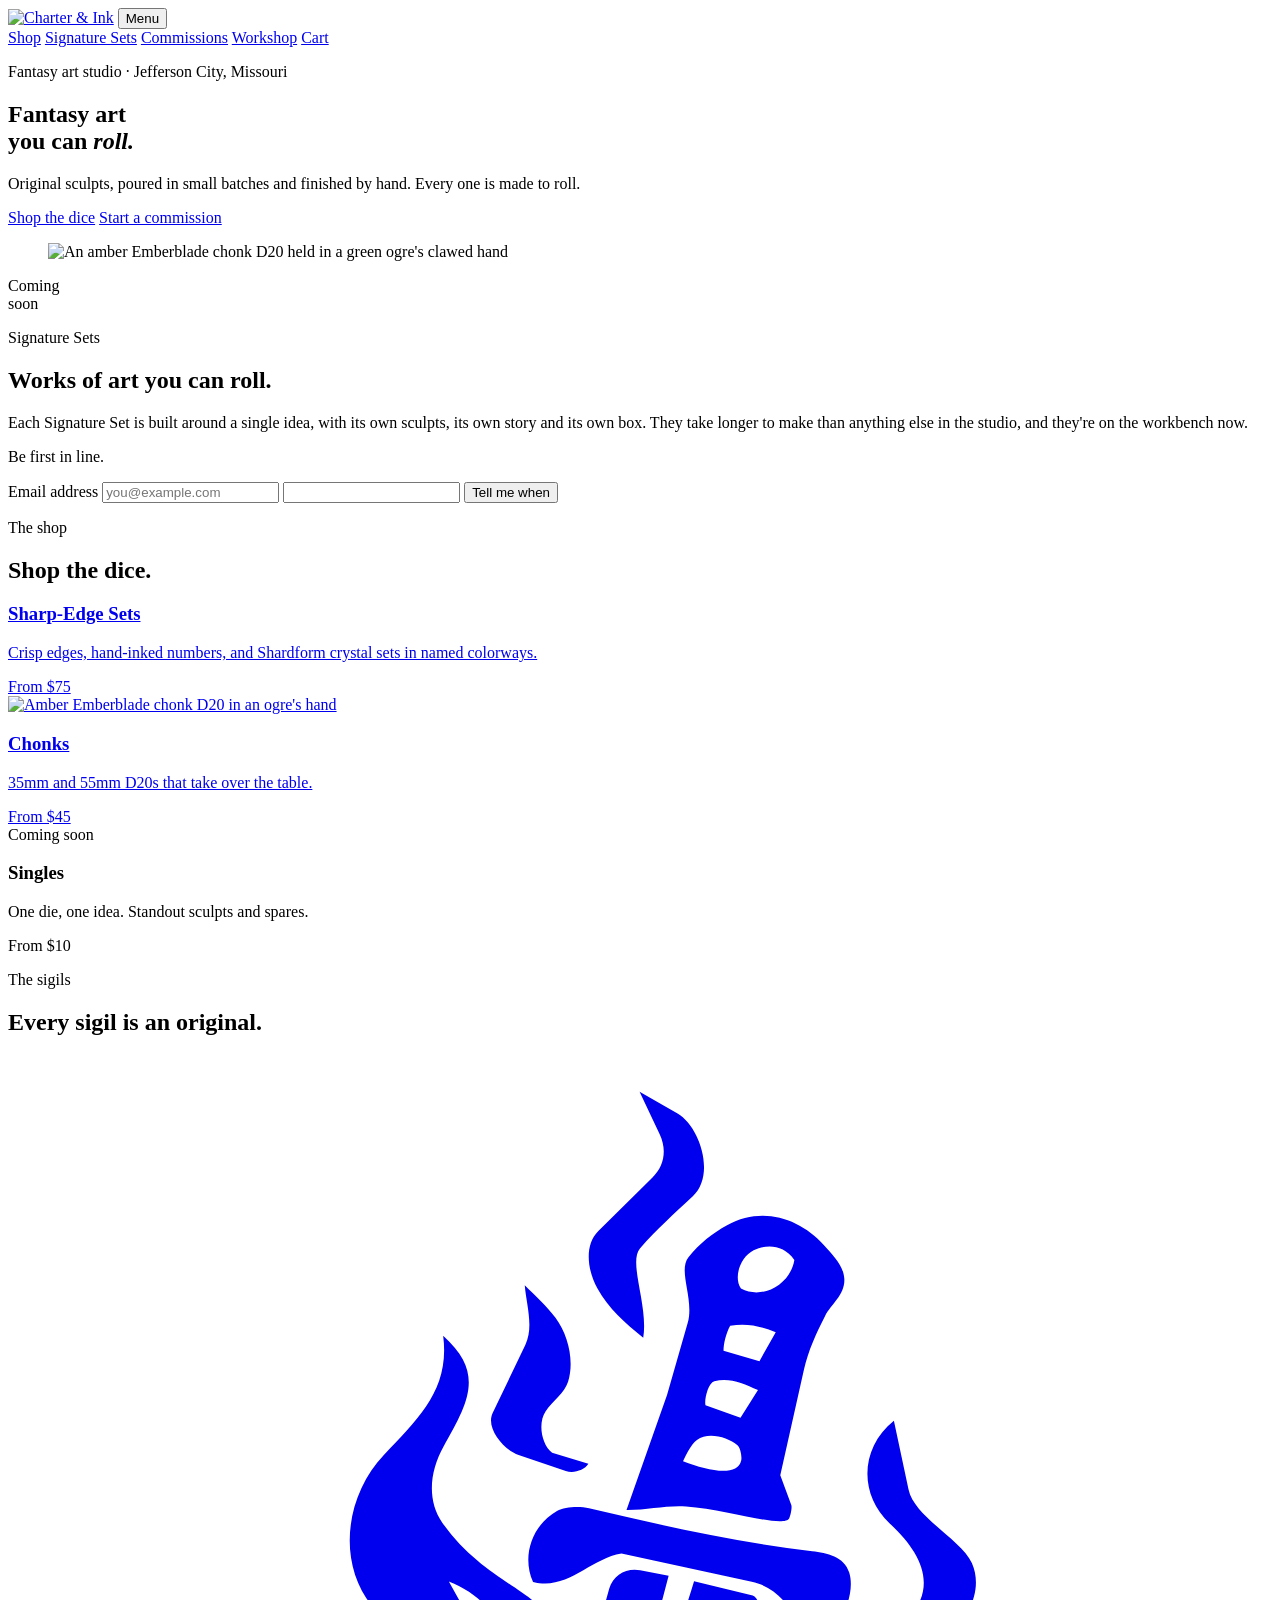
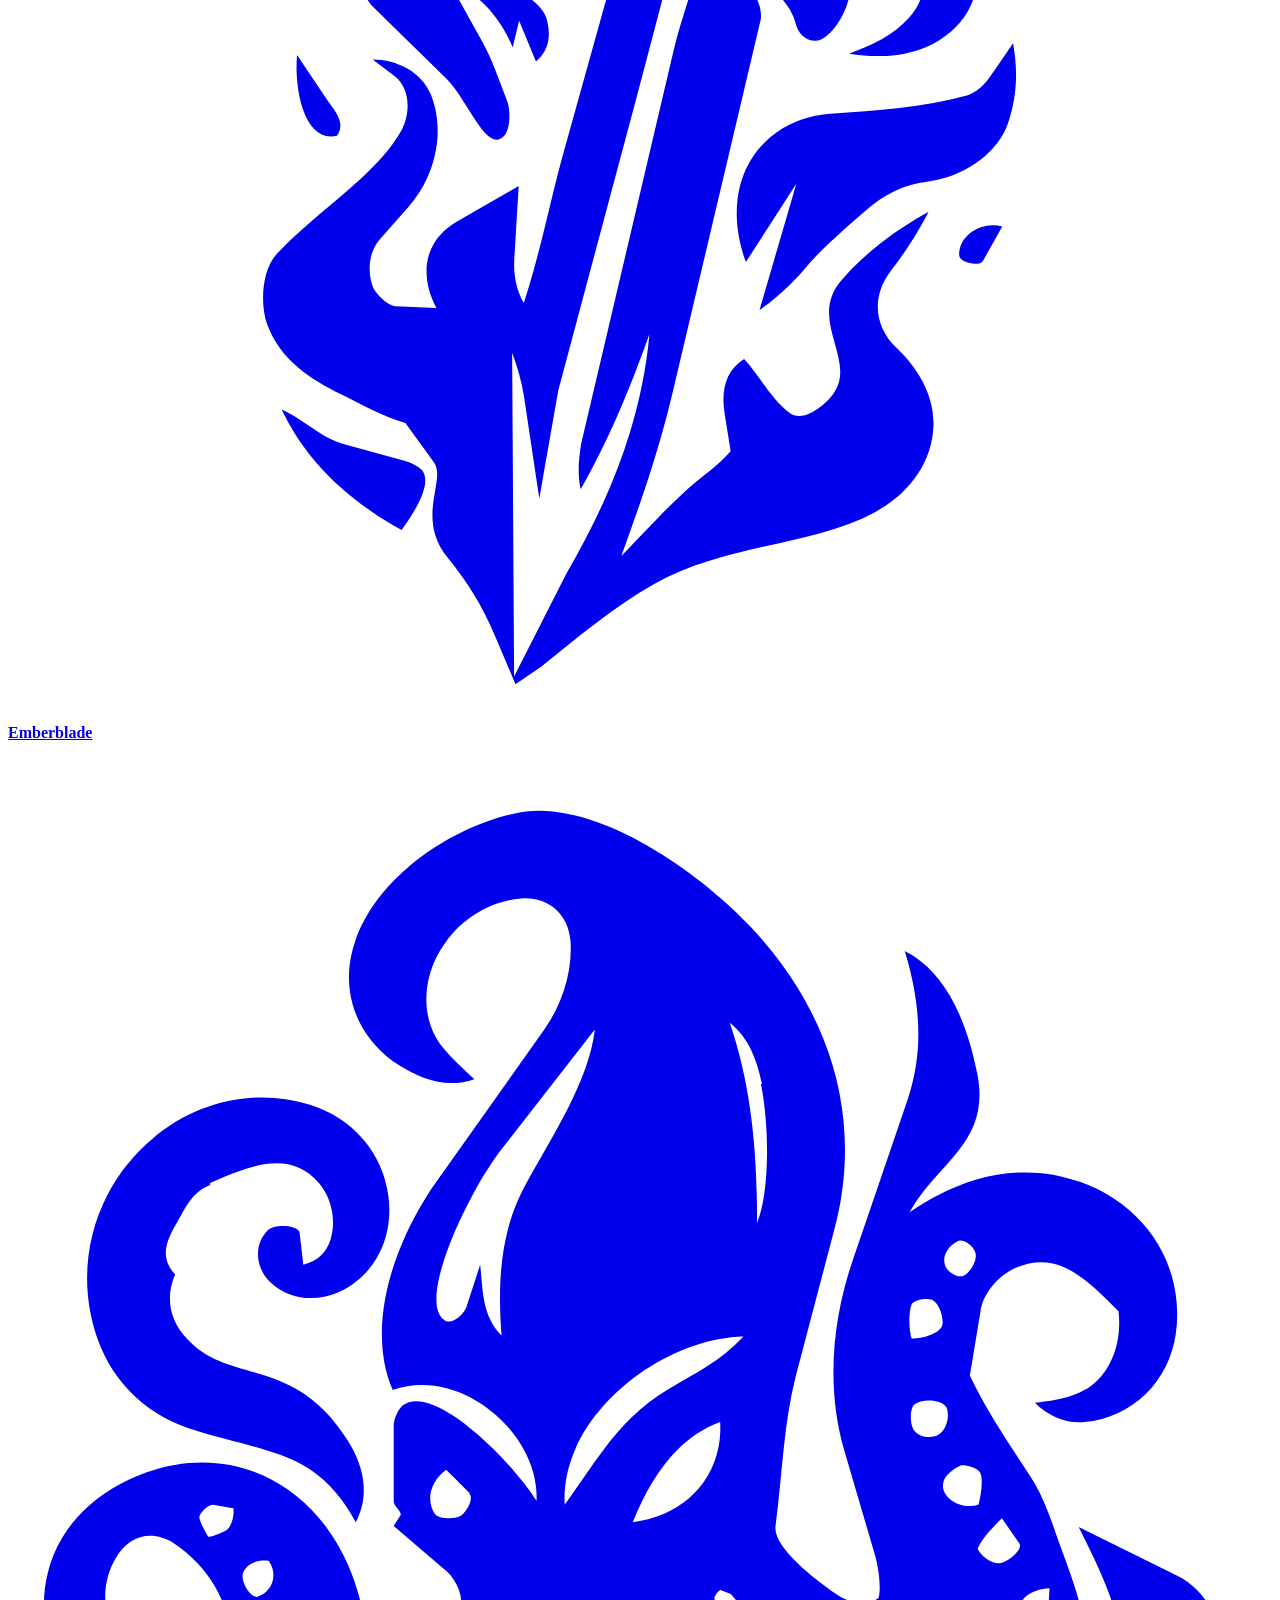
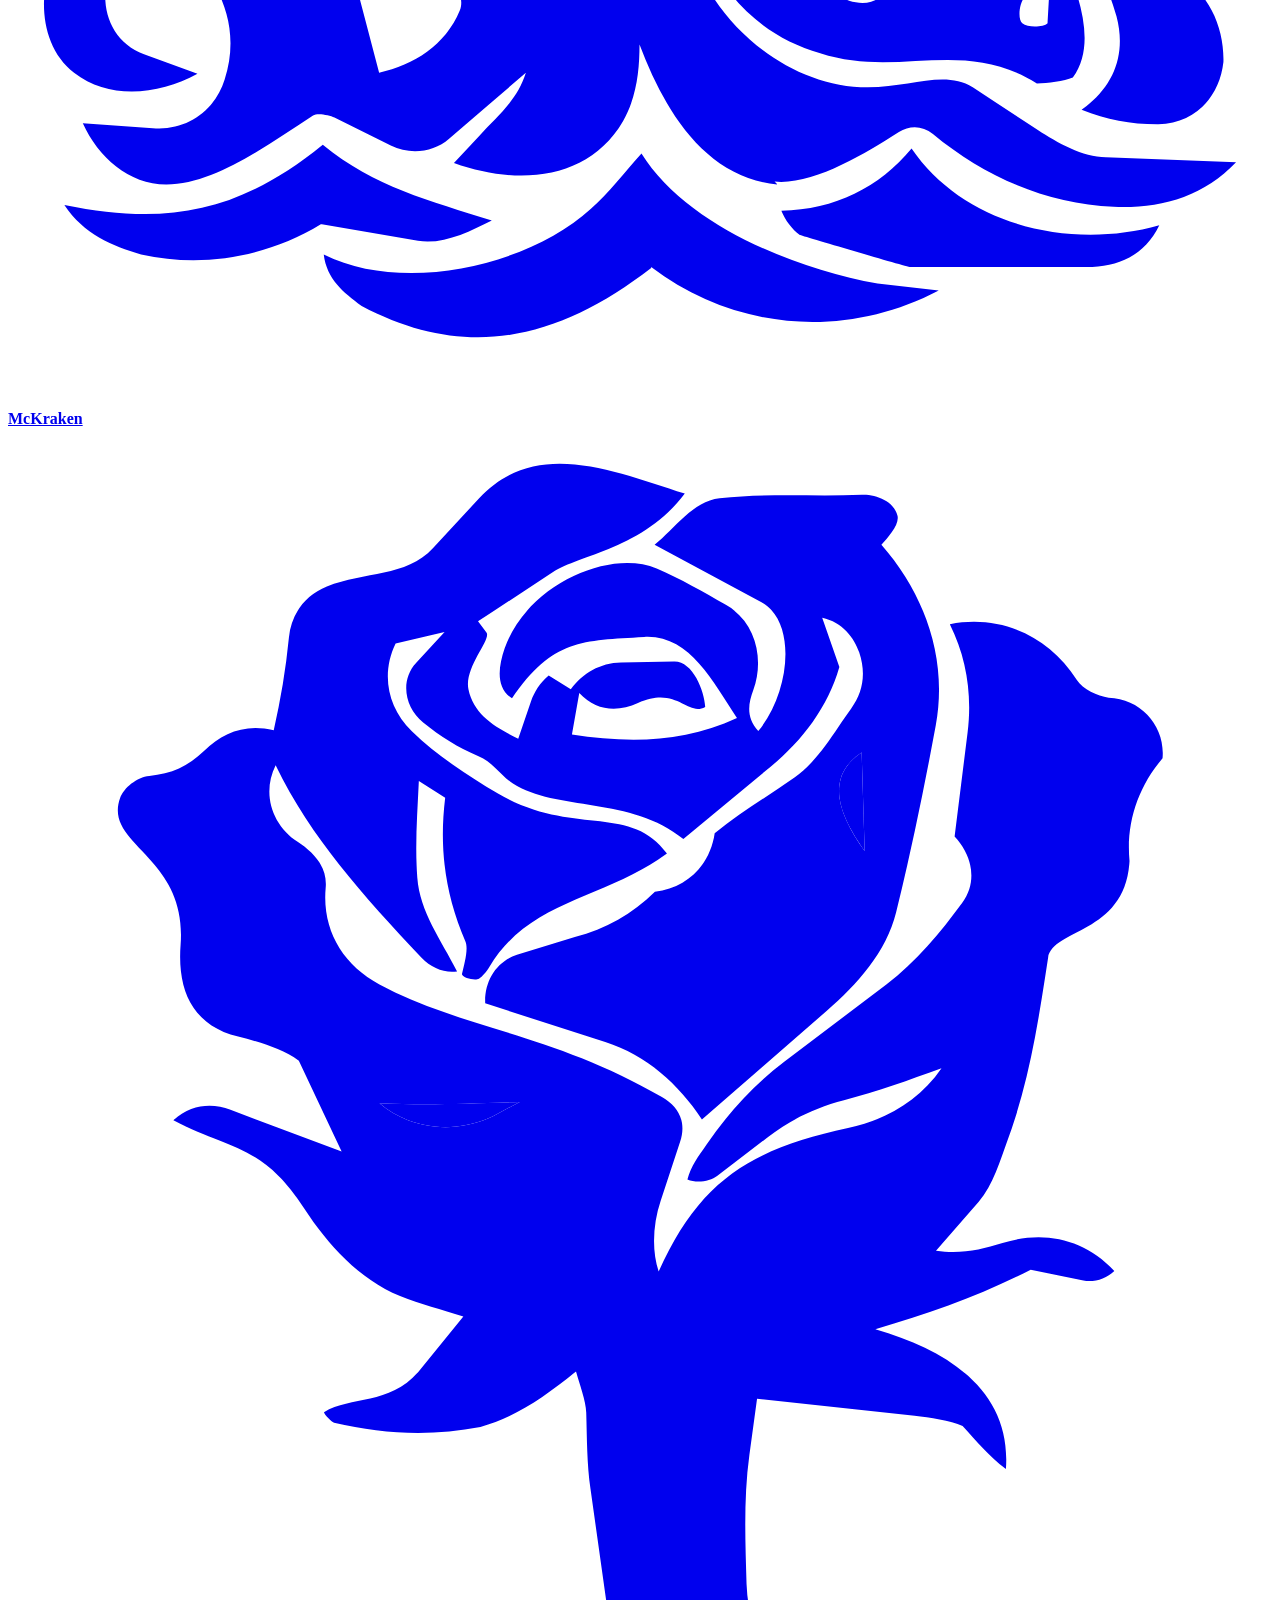
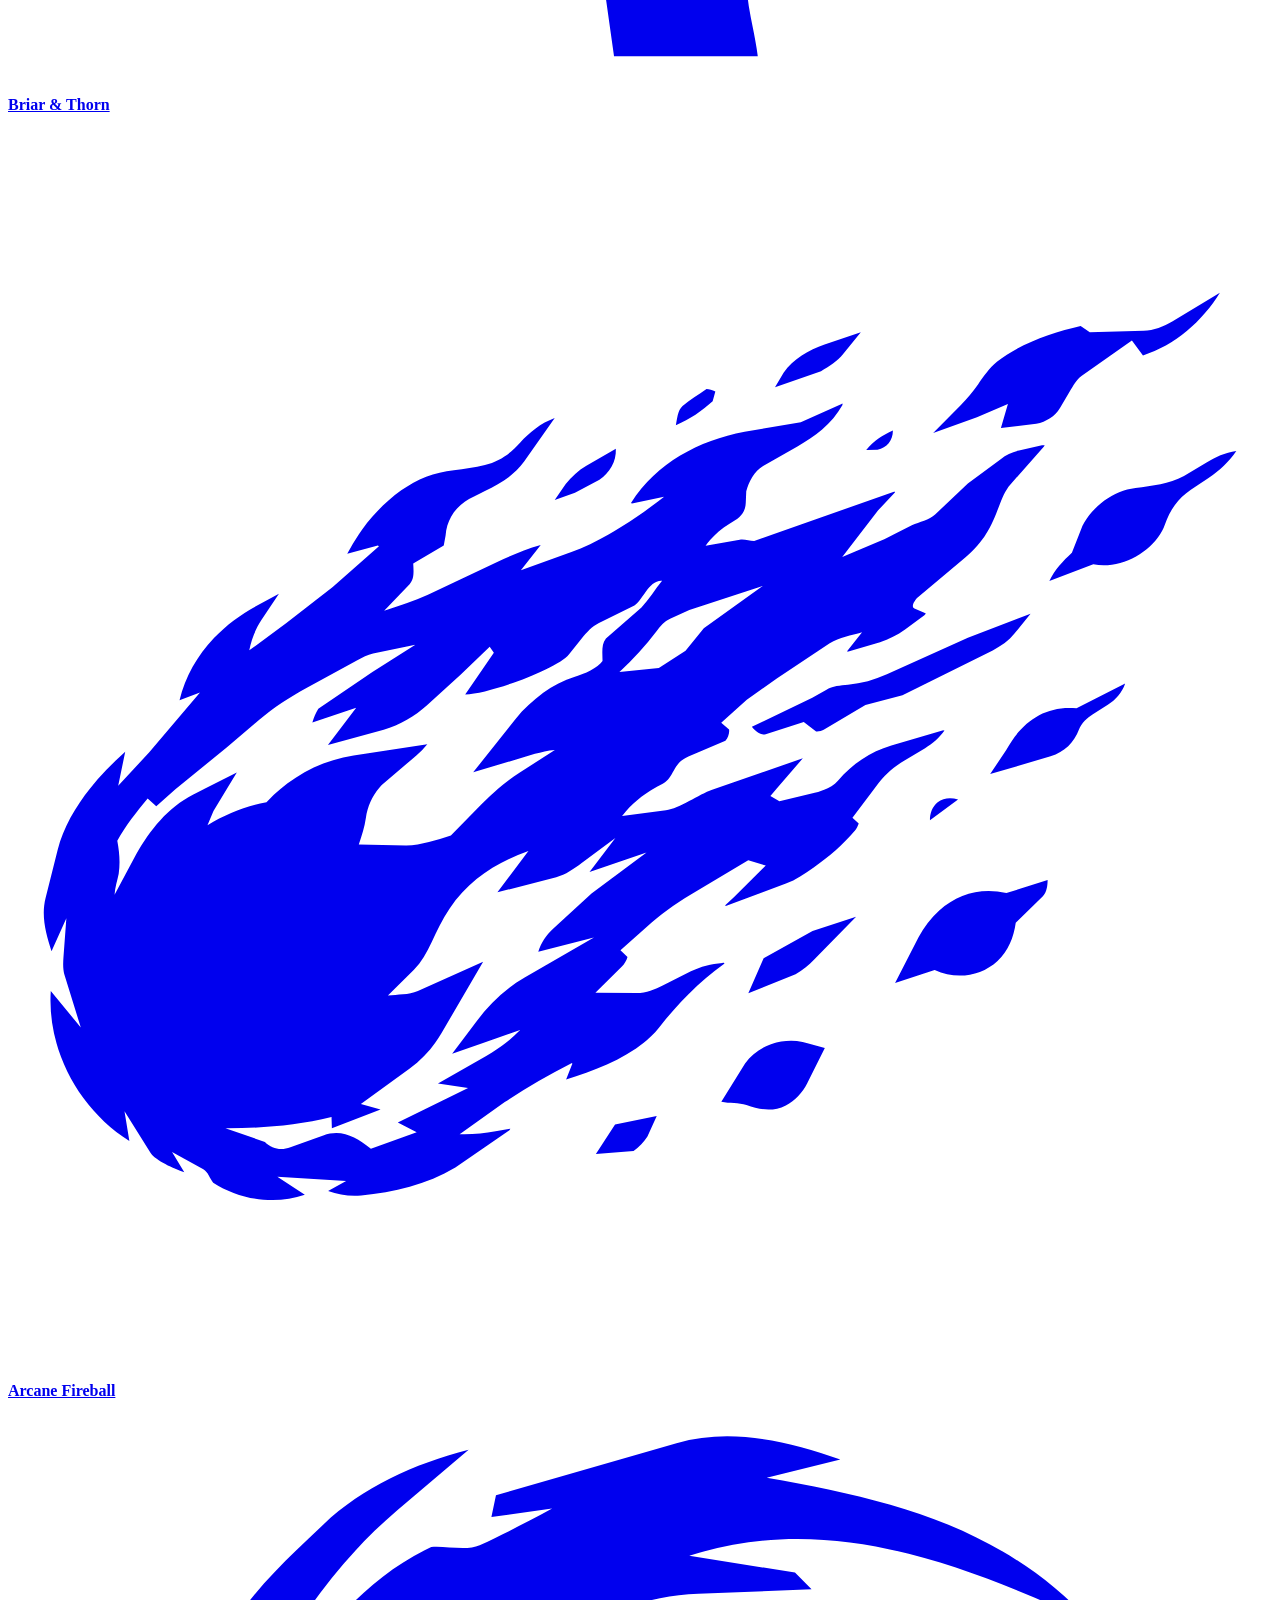
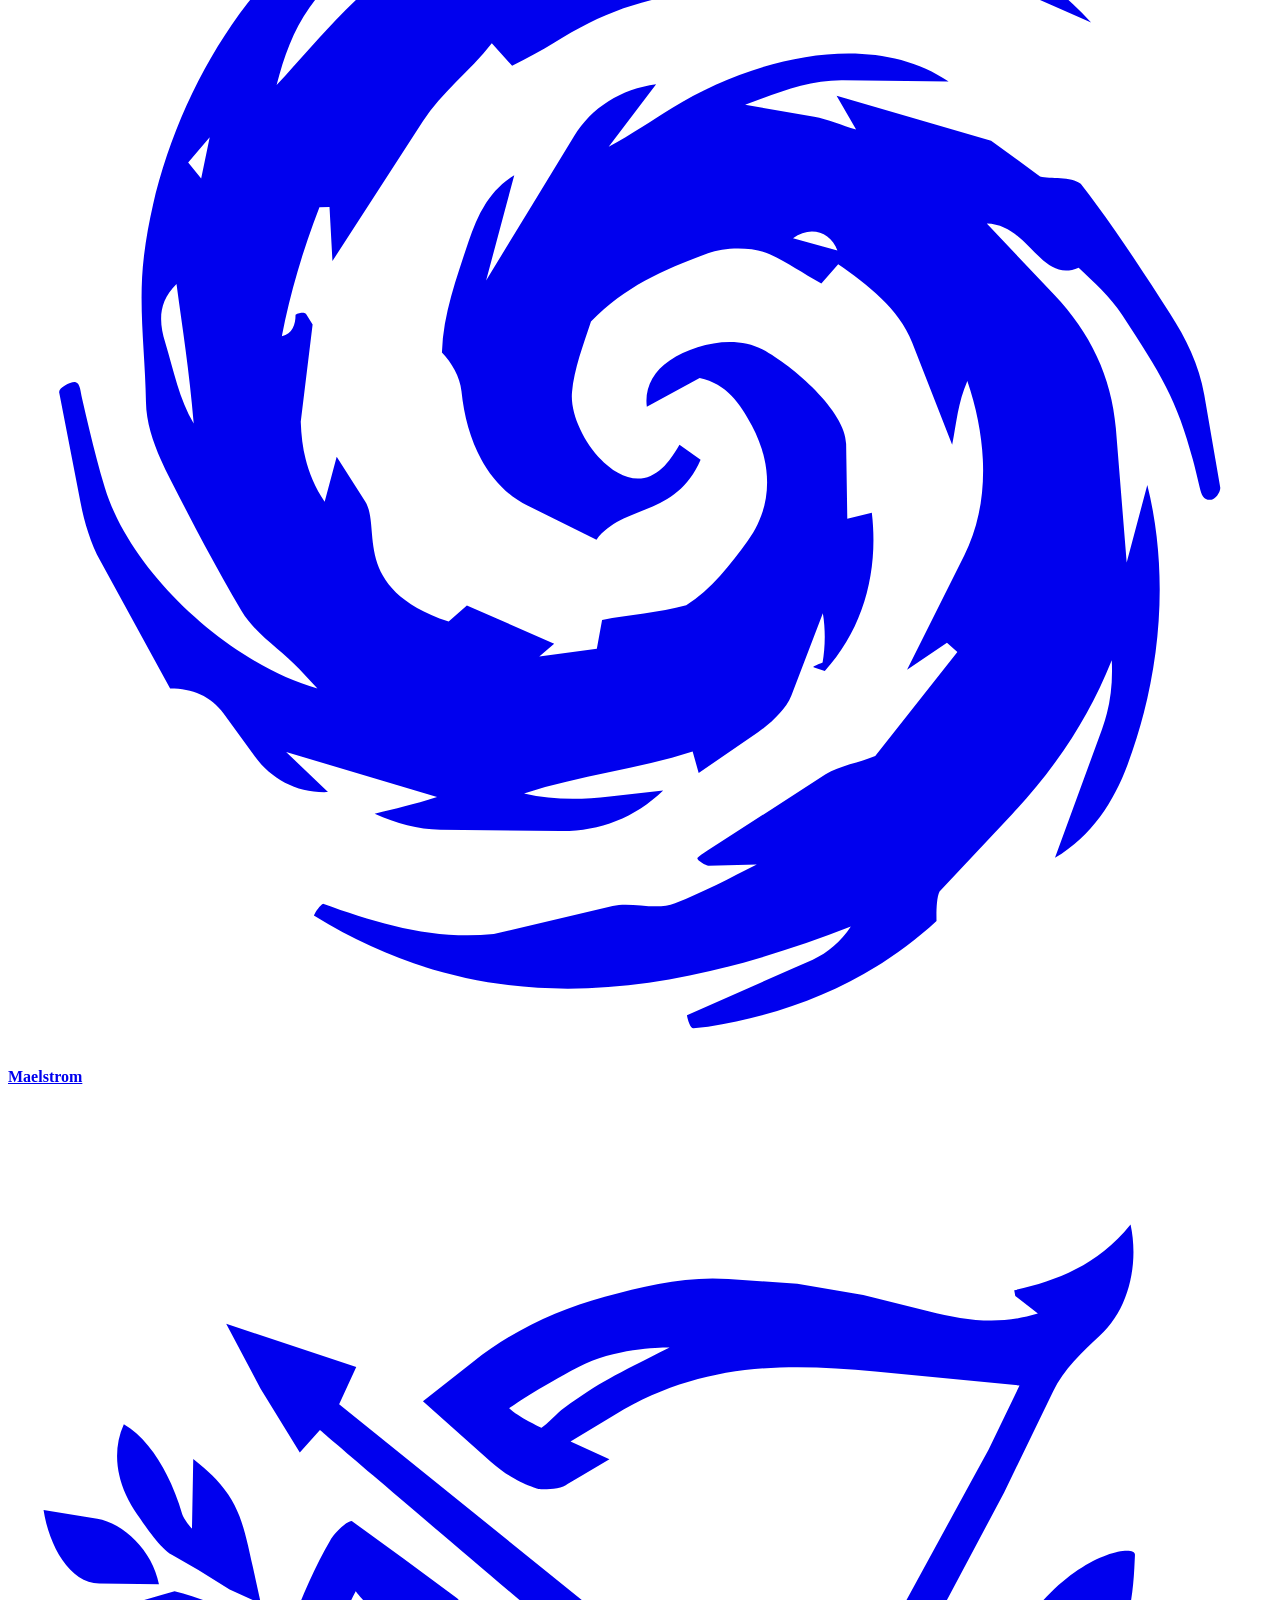
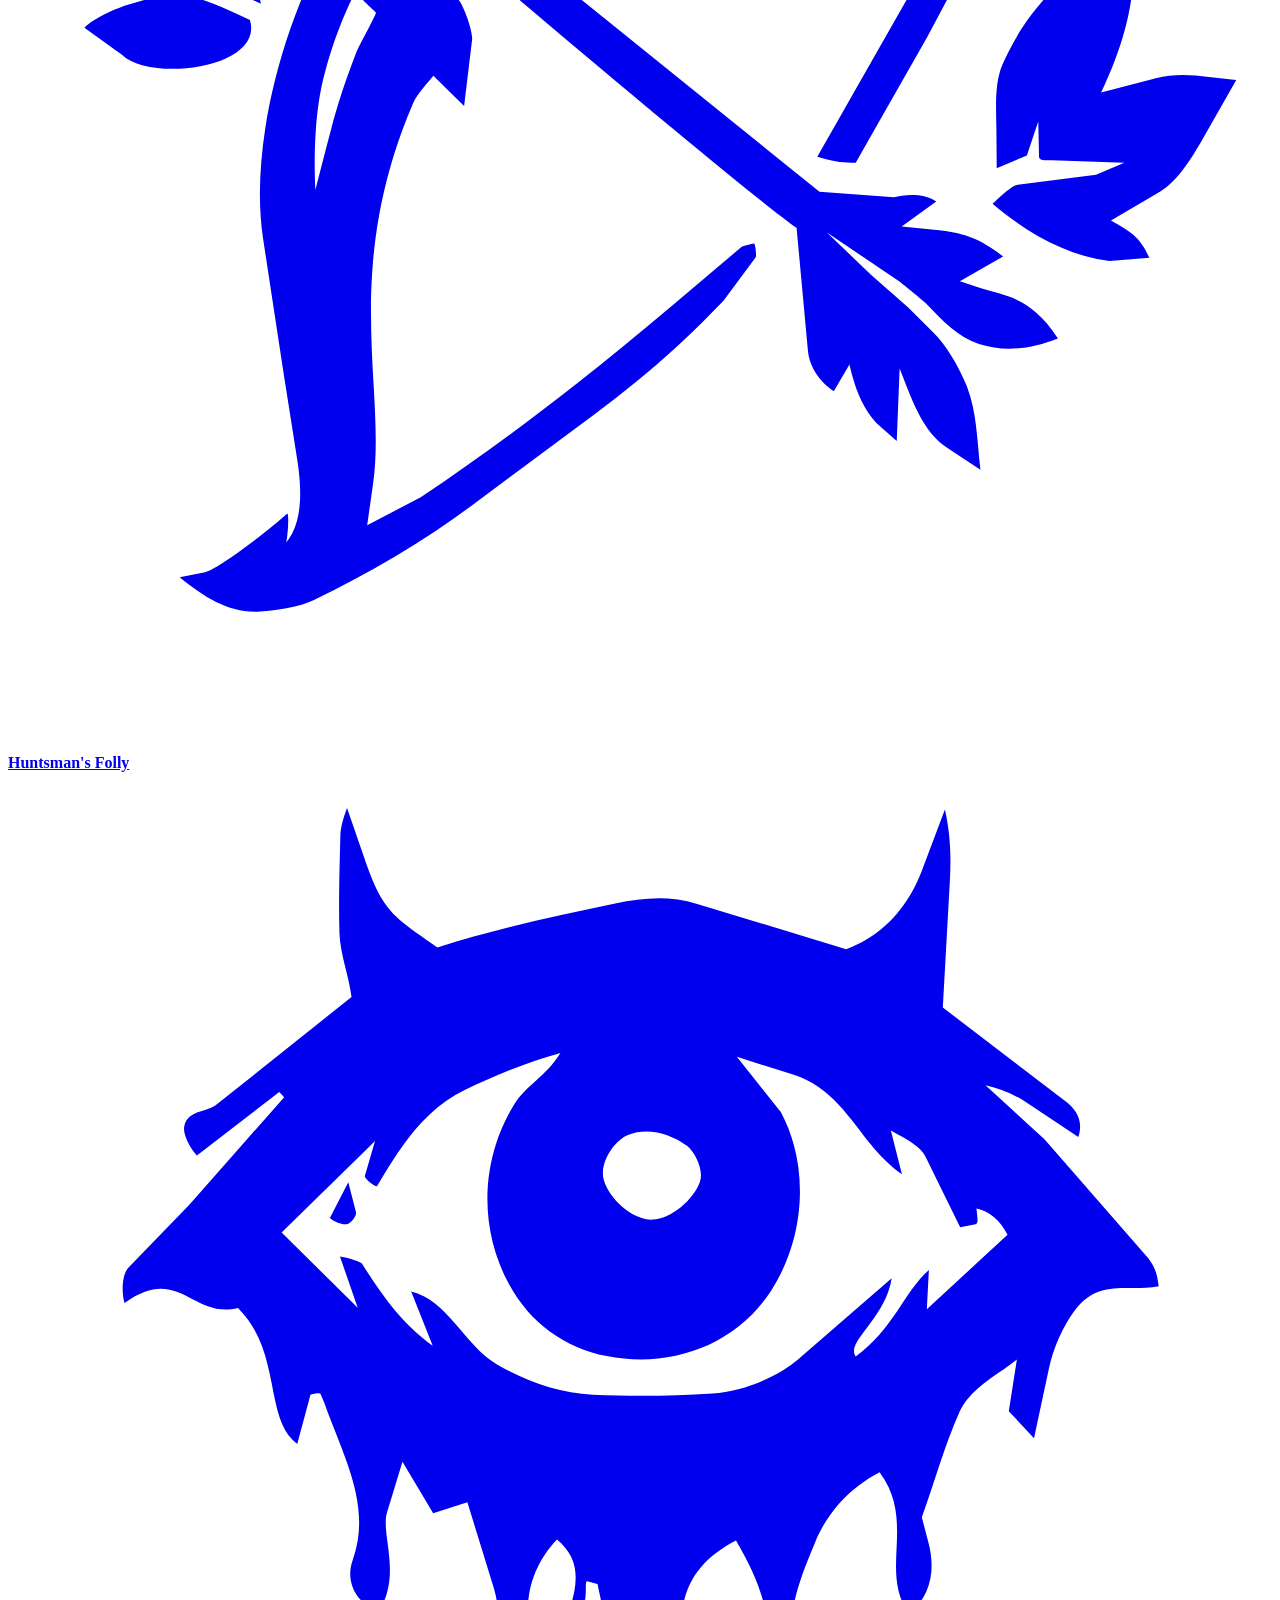
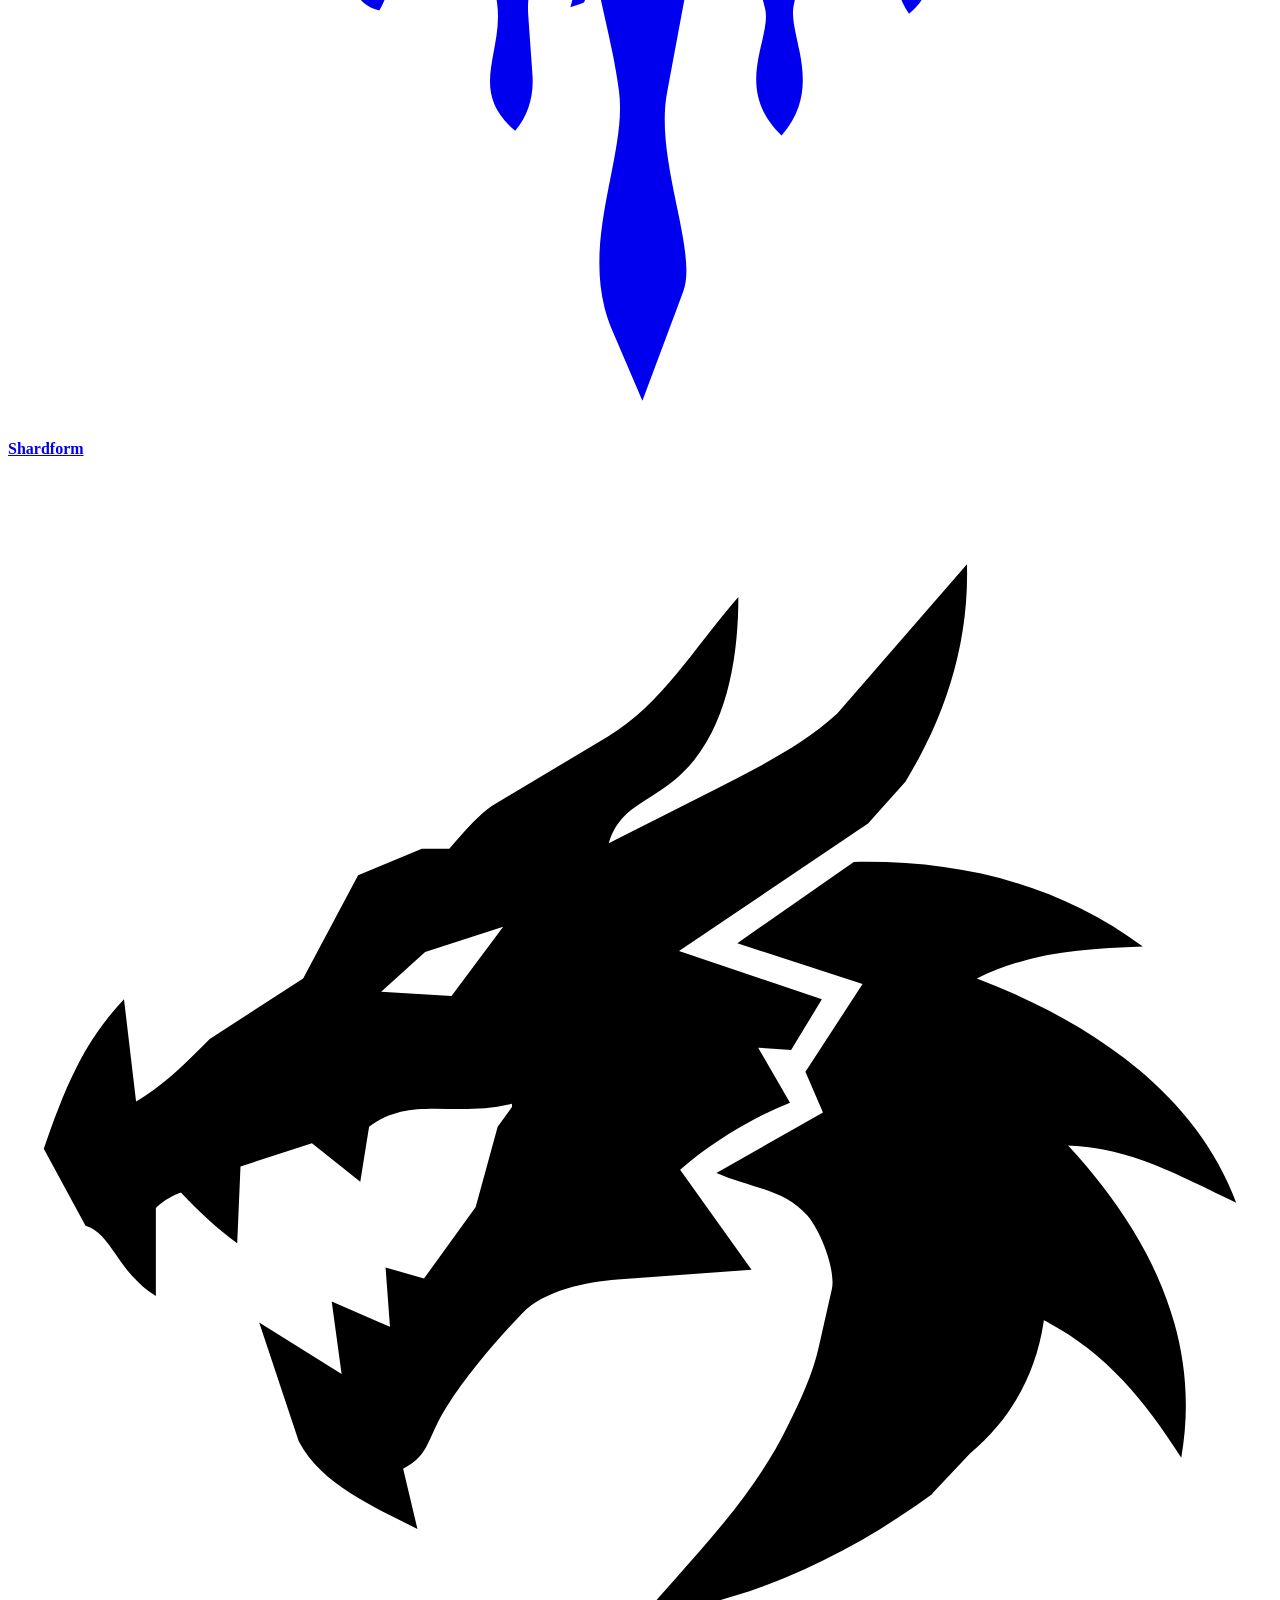
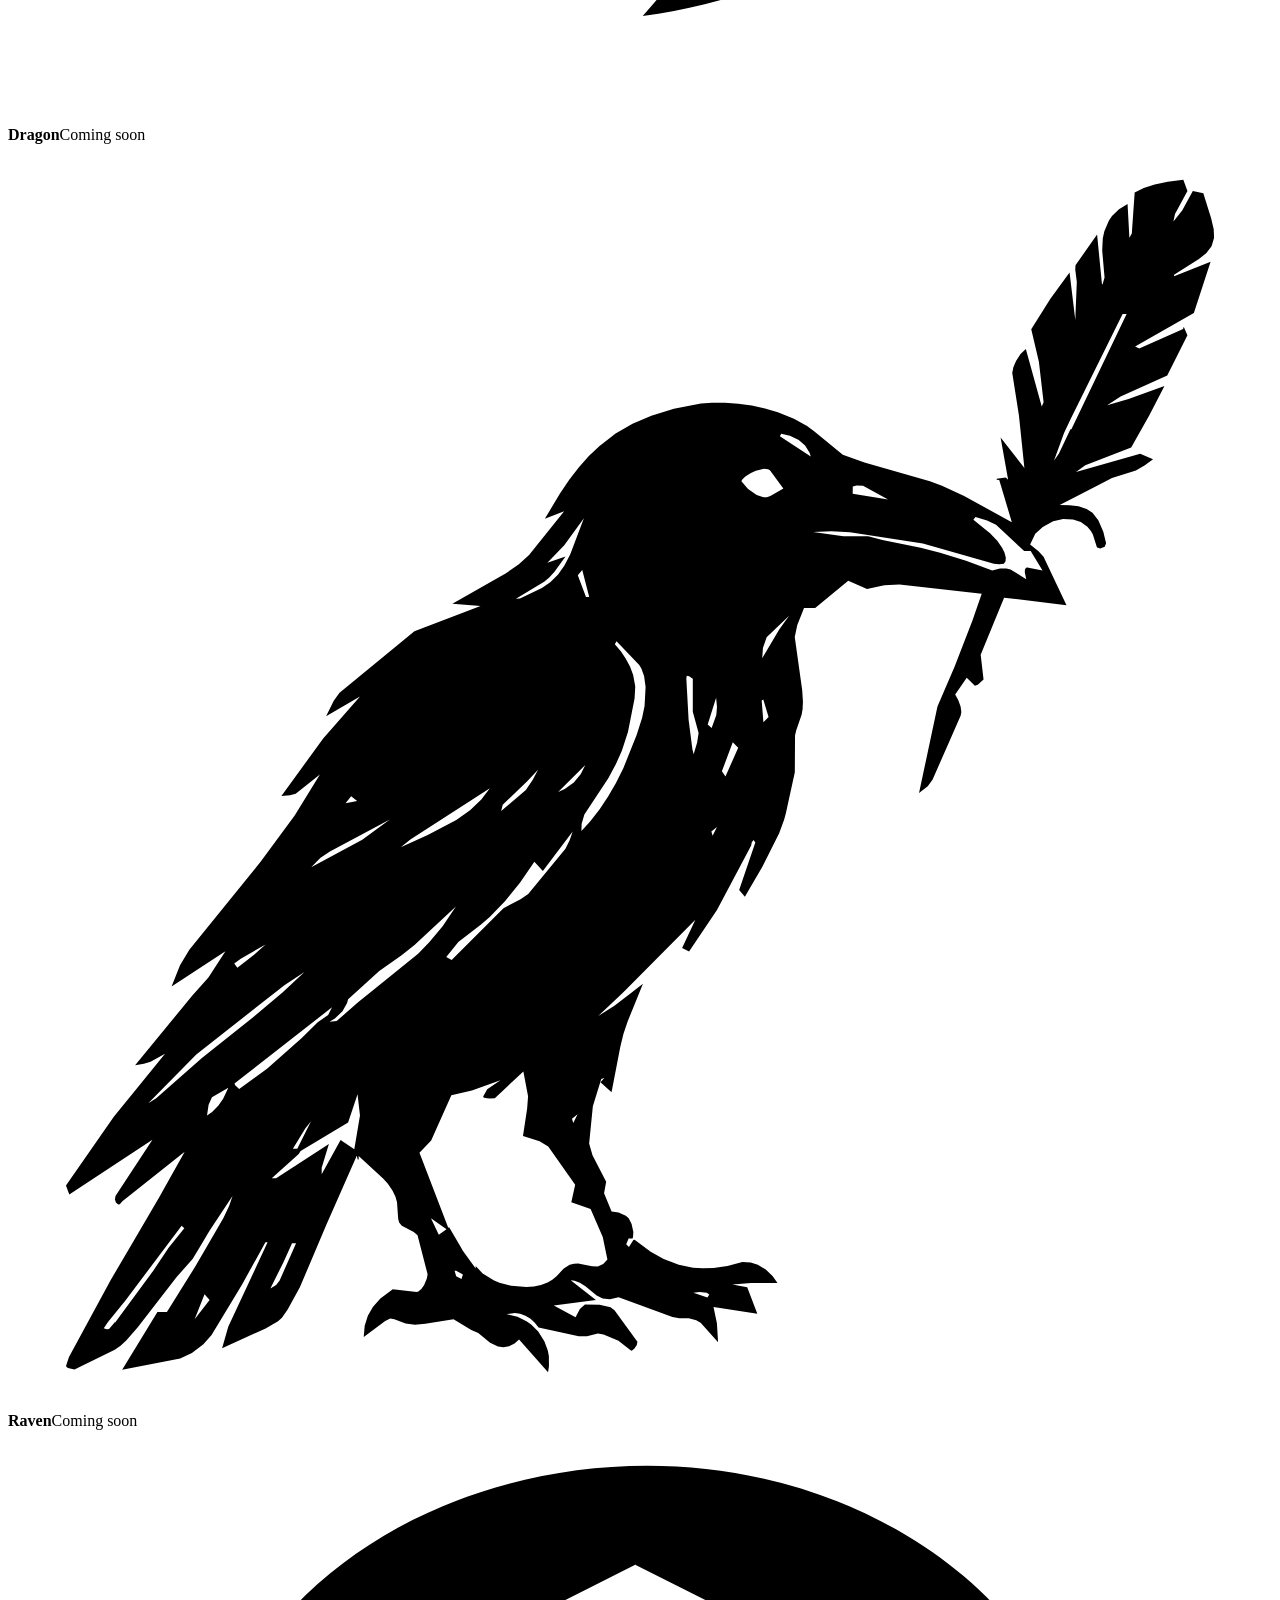
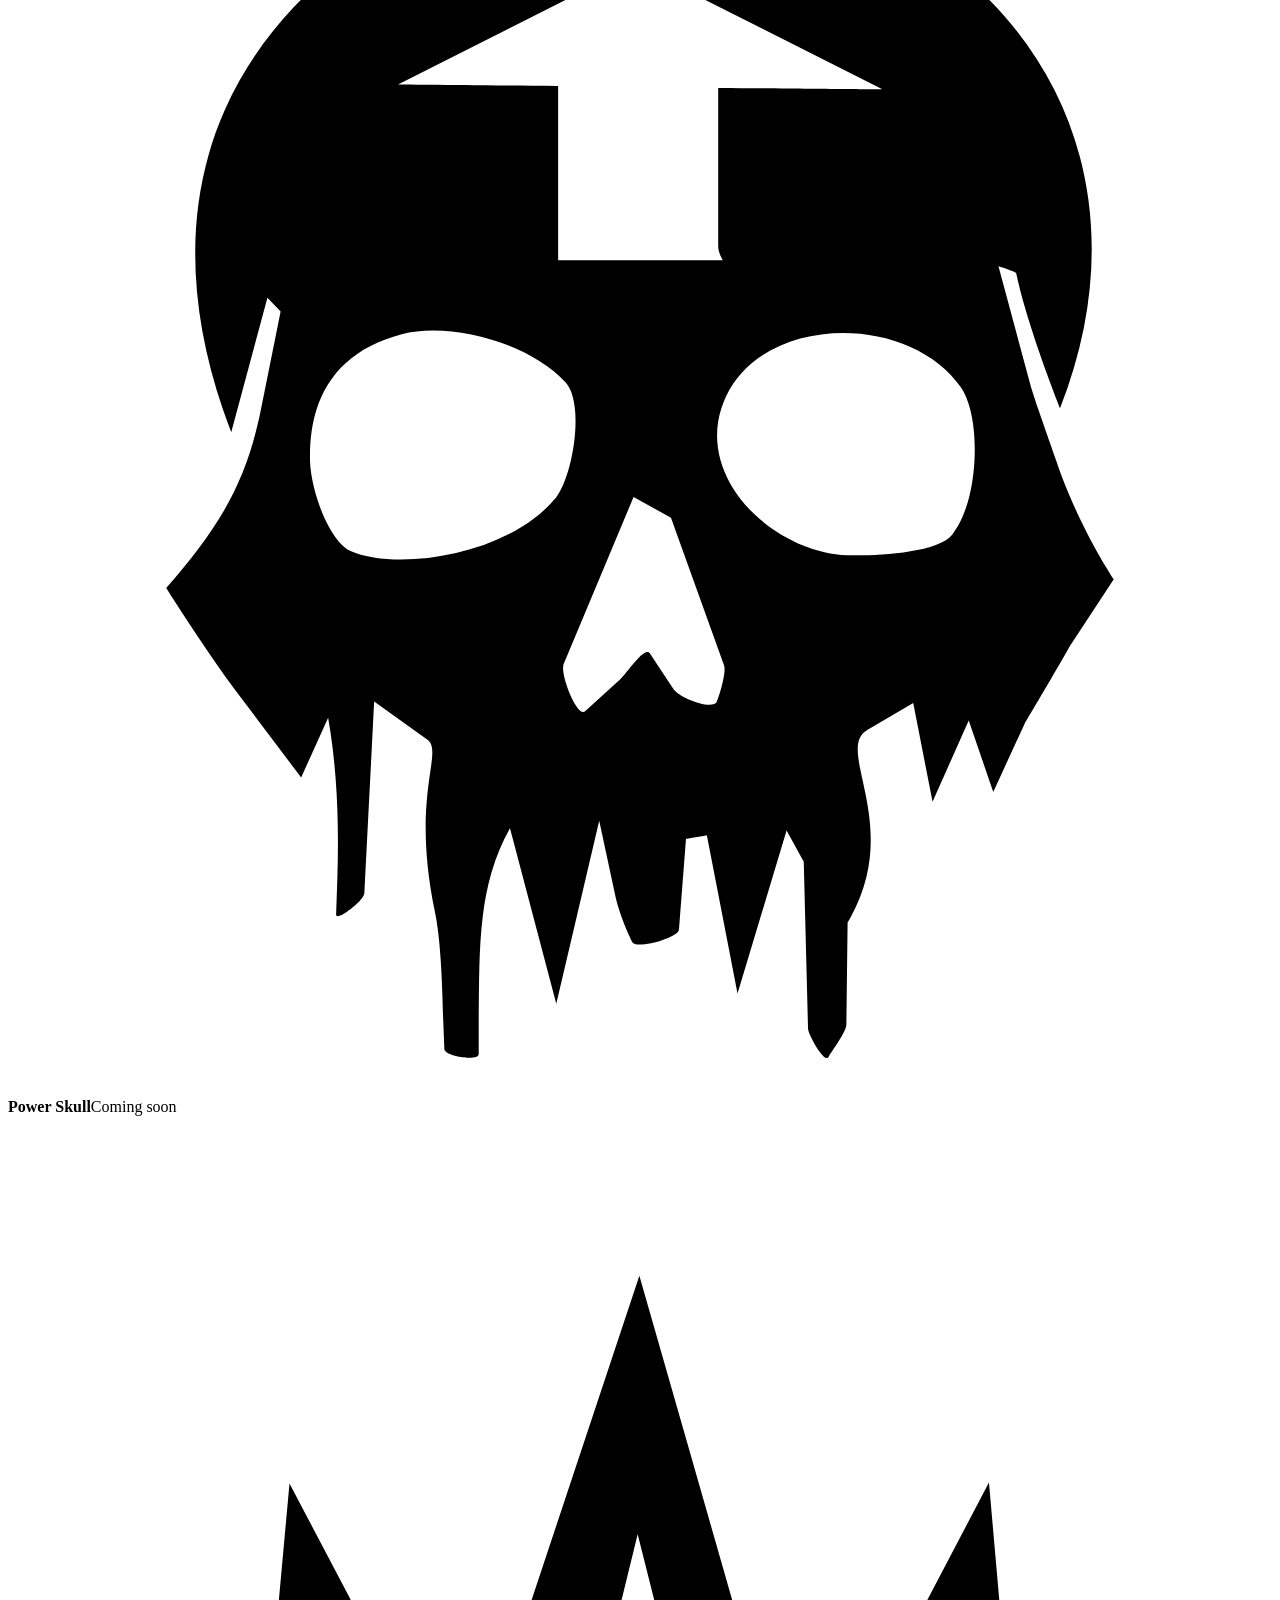
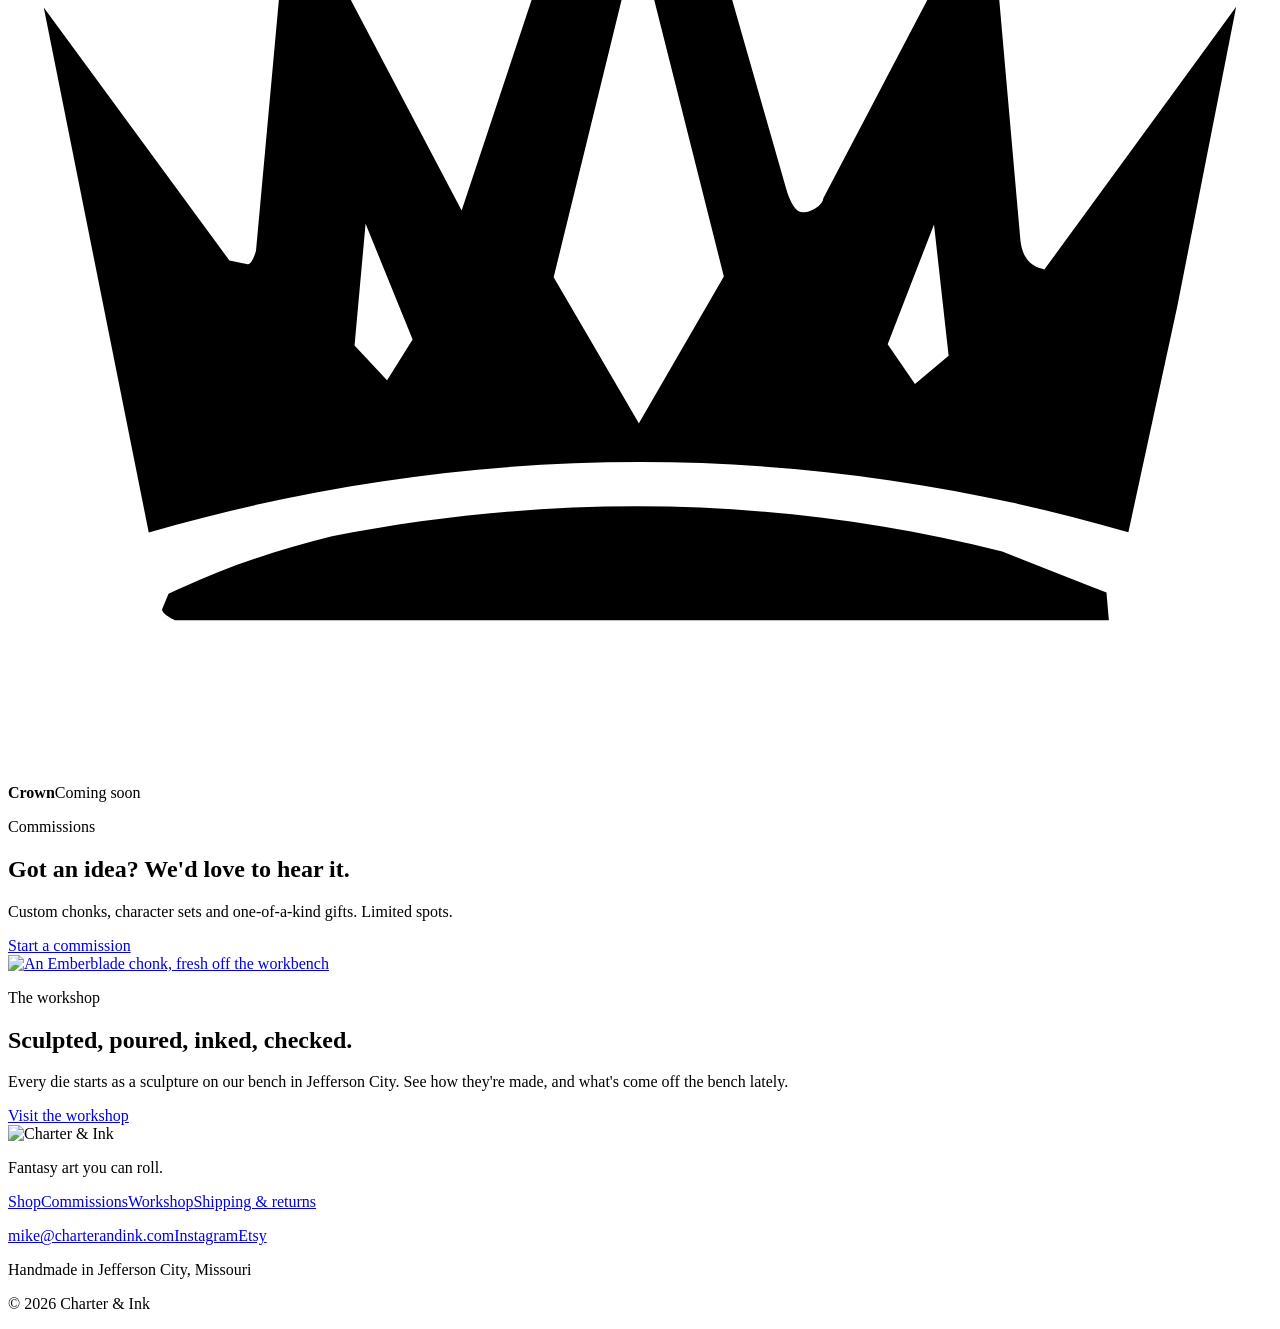
==== commit 0ad9a98f: "Add Dragon, Raven, Power Skull and Crown sigils as coming soon Four upcoming lines shown as dashed, " ====
--- a/public/index.html
+++ b/public/index.html
@@ -114,6 +114,10 @@
     <a href="/shop/?q=Maelstrom"><svg class="sigil" viewBox="-3.8 -2.7 93.9 93.9" aria-hidden="true" fill="currentColor"><path d="M56.715,61.3683c.1636-.9574.2509-2.2592.019-3.6576l-2.3373,6.1076c-.3892,1.0169-1.5802,2.1202-2.4802,2.7392l-4.4072,3.0314-.4485-1.6064c-4.0847,1.347-8.3366,1.7429-12.5261,3.1182,2.0953.4969,4.19.4759,6.3692.2284l3.9685-.4507c-2.1529,2.0684-4.7959,3.0501-7.6283,3.0168l-8.9305-.1051c-1.6891-.0199-3.2388-.4797-4.8761-1.187,1.5729-.3888,2.8305-.6386,4.6376-1.2314l-11.2129-3.3484,3.1093,2.9743c-2.234.0906-4.1765-.9267-5.4295-2.6466l-2.3264-3.1934c-.947-1.3-2.3216-1.8608-3.9715-1.8596l-5.1886-9.477c-.7145-1.305-1.1809-2.8649-1.4639-4.3228L.0033,41.3169c-.0669-.3447.9062-.8546,1.2231-.7644.3491.0993.3552.6854.4764,1.2085.5281,2.279,1.0222,4.429,1.693,6.6354,1.9138,6.2942,9.2362,13.0476,15.7916,14.9127l-1.3332-1.4313c-1.339-1.4375-3.2709-2.5941-4.3019-4.3326-1.9067-3.2153-3.5539-6.3668-5.2614-9.7044-.891-1.7417-1.8156-3.8046-1.8416-5.793-.0481-3.6754-.604-7.1996-.1475-10.8986.7872-6.3781,3.3446-12.7867,7.1107-17.9862,1.8118-2.5014,4.0224-4.5363,6.2204-6.6233,2.9181-2.7706,6.6983-4.4991,10.7856-5.5489l-5.3196,4.5222c-2.4887,2.1156-4.6166,4.5549-6.5103,7.2152-1.2085,1.6978-1.8927,3.6429-2.4346,5.7529,3.5984-3.8655,6.7226-8.0687,11.4871-10.2547,1.0278-.1032,2.6492.3098,3.5986-.1346,1.9389-.9076,3.5019-1.7015,5.3811-2.724l-4.5103.623.3401-1.611,13.4105-3.8702c3.9314-1.1346,8.1339-.2164,12.1714,1.2079l-5.4693,1.3572c9.0915,1.596,17.4175,3.5543,24.0973,10.7513-9.5445-4.3094-19.4214-8.3157-29.8518-4.9526l7.8543,1.2472,1.2325,1.2427-8.4145.3358c-3.893.1554-7.3678,1.5406-10.6513,3.6021-1.0327.6484-2.029,1.1724-3.179,1.7402l-1.5096-1.6777c-1.6185,2.0805-3.7265,3.6374-5.1205,5.7945l-6.7174,10.3944-.2193-4.0245-.7478.0337c-1.2249,3.1654-2.1627,6.3586-2.7935,9.5731.8053-.1786,1.0231-.9288,1.0164-1.5762.0801-.1534.6652-.2553.7732-.0849l.4972.7843-.8815,7.226c.073,2.0823.4821,4.0417,1.7761,5.9411l.8936-3.334,2.1073,3.2954c1.2744,1.9928-1.1695,6.4468,6.212,8.9469l1.3524-1.2035,6.4852,2.8511-1.107.9527,4.2757-.5864.3898-2.1325c1.9761-.4174,4.2333-.529,6.2506-1.0966,1.8383-1.1284,3.3299-3.0635,4.5611-4.7649,1.9471-2.6905,1.8052-5.7753.3121-8.5901-.8654-1.6315-1.8643-3.0952-3.8749-3.5335l-3.9249,2.1505c-.1729-1.3616.4358-2.5928,1.7011-3.4438,1.8223-1.2257,4.815-1.9353,6.9065-.8069,2.2593,1.219,6.1614,4.5922,6.1987,7.0035l.0858,5.5618,1.8228-.4431c.5107,4.3415-.599,8.5553-3.4929,11.7535l-.4569-.157-.3791-.1295c-.1283-.0438.5103-.2816.6718-.3501ZM10.5502,25.4257l.6341-3.0773-1.5996,1.8848.9654,1.1926ZM9.9951,43.6101c-.3215-3.8919-.8325-7.041-1.2772-10.35-1.3654,1.3503-1.3094,2.7787-.8489,4.3053.6455,2.1399,1.0554,4.2679,2.1261,6.0448Z"/> <path d="M32.2888,81.542l8.8264-2.0799c1.4405-.3394,3.2329.3608,4.6364-.2018,2.1466-.8605,4.1105-1.8853,6.072-2.8855l-3.5755.097c-.2267.0062-.9645-.4478-.8204-.5929.1433-.1443.4028-.3206.7063-.5164l8.8033-5.6785c1.0434-.6731,2.525-.8666,3.687-1.3673l6.1026-7.7211-.7726-.6826-2.9645,1.9954,4.2473-8.4858c1.9658-3.9275,1.6954-8.6419.2306-12.963-.7042,1.6295-.8034,3.1008-1.1284,4.7404l-2.9652-7.5886c-1.0051-2.5723-3.3374-4.3059-5.4987-5.8269l-1.253,1.4369c-1.4338-.8026-2.4334-1.5253-3.8367-2.1775-1.2156-.565-3.3312-.5455-4.5843-.0752-3.4545,1.2962-6.1487,2.4728-8.6924,5.0769-.5627,1.7238-1.2585,3.509-1.412,5.2752-.2389,2.7487,3.1061,7.416,5.8315,6.1904,1.0249-.4609,1.6155-1.4112,2.1533-2.3195l1.5699,1.1254c-1.8458,4.2838-5.7694,3.2943-7.734,5.943l-5.0943-2.5228c-3.1056-1.538-4.5835-4.9952-4.9358-8.5095-.1128-1.1251-.7217-2.1193-1.4525-2.8925.0974-2.8619,1.0851-5.5212,1.9726-8.2109.6517-1.975,1.5289-3.7988,3.4015-4.9522l-2.0917,7.8213,6.531-10.7054c1.3135-2.1531,3.4963-3.5109,6.0999-3.8676l-3.5254,4.6457c1.7622-.9743,3.1094-1.8901,4.7426-2.9069,5.7531-3.5817,14.6537-5.9445,20.5138-1.944l-7.8445-.101c-2.5711-.0331-4.9918.9713-7.2777,1.8226l5.1351.8967c1.0037.1753,2.0652.6524,3.1106.9516l-1.4486-2.5188,11.4797,3.3387,3.6341,2.6622c.7549.2011,2.3162-.0304,3.0229.5426,2.4282,3.1424,4.4728,6.2832,6.6049,9.5939,1.2254,1.9028,2.1838,3.8311,2.5744,6.0954l1.1817,6.851c.0576.3342-.3442.9049-.6474.9351-.5732.057-.7361-.3082-.8802-.936-1.3688-5.9658-2.4876-7.8134-5.7656-12.8089-.8486-1.2932-2.1401-2.4874-3.2225-3.4963-2.8273,1.2107-3.6394-3.1914-6.8246-3.2751l5.0289,5.2962c2.6164,2.7555,4.2498,6.0622,4.56,9.9083l.8038,9.9636,1.5322-5.757c1.7193,6.9213.9237,14.3728-1.4609,20.7622-1.0454,2.8011-2.639,5.2766-5.3969,6.9428l3.4942-9.5603c.5871-1.6062.8157-3.265.722-5.1153-1.7248,4.3216-4.2091,8.0292-7.4188,11.4515l-5.3735,5.7294c-.2369.4749-.2377,1.5762-.2254,2.1824-4.7504,4.3842-10.6019,6.8491-16.9684,7.8578l-1.0809.1116c-.236.0244-.4312-.6188-.4907-.969l9.3479-4.1253c1.1133-.4913,2.101-1.3599,2.8265-2.4581-13.8554,5.3727-26.9699,7.1801-39.8901-.8155.1469-.343.4508-.7559.6842-.885,3.9941,1.4474,8.2224,2.733,12.6829,2.2531ZM57.8154,30.7708c-.497-1.4221-2.0479-1.8548-3.2983-.9157l3.2983.9157Z"/></svg><b>Maelstrom</b></a>
     <a href="/shop/?q=Huntsman"><svg class="sigil" viewBox="5.8 6.3 131.1 131.1" aria-hidden="true" fill="currentColor"><path d="M81.8704,85.2261c.1645-.1392,1.0866-.3237,1.2714-.3637s.3234,1.2887.196,1.46l-3.3292,4.4746c-4.2155,4.41-8.47,8.1262-13.1575,11.6146l-12.8708,9.578c-5.2673,3.9197-10.6623,7.0465-16.4456,9.8524-1.5356.745-3.881,1.079-5.5646,1.1985-3.1082.2206-5.6478-1.3544-8.3641-3.554l2.6443-.5287c1.6209-.4783,7.0044-4.6777,8.4883-6.0547.3088-.2866-.0093,3.9089-.2579,3.1735,2.2188-2.3316,1.6334-6.7966,1.2873-8.9887l-1.3559-8.5877-2.1538-14.1296c-1.474-9.6695,2.1775-22.7325,6.9898-30.9919.3611-.6198,1.5524-1.9171,2.204-1.9698l5.3902,3.9226,5.5395,4.103c.5926.4389,1.6793,3.4801,1.5523,4.3005l-.8256,6.8593-3.1907-3.138c-.4636.5756-1.7208,1.9691-2.0578,2.7507-7.5527,17.5189-2.8009,29.7886-4.1923,39.5626l-.6142,4.3146,5.5542-2.8984c9.0653-6.0533,17.5368-12.6564,26.0626-19.8688l7.2001-6.0909ZM43.98,60.9001s-1.3507-1.1654-2.1099-2.2055c0,0-1.8493,3.3169-3.2555,8.6366s-.9268,11.9647-.9268,11.9647c1.951-7.5758,2.2694-9.0779,4.2148-14.196.2837-.7464,1.8927-3.5783,2.0774-4.1997Z"/> <path d="M68.1806,45.0238l-4.3467,2.5577c-.4973.5172-2.3689.6092-2.9413.5293,0,0-2.4981-.6015-4.9909-2.8222l-7.0648-6.2936,5.1795-4.0735c4.2877-3.3721,8.7329-5.4057,13.6826-6.7669,4.2636-1.1725,8.4092-2.1434,12.8227-1.8422l7.1477.4878,6.8347,1.1696,6.7642,1.6835c3.8157.9497,7.2422,1.4997,11.3489.2555l-2.3426-1.8274c.1366.7264-.0034-.0182-.1119-.594,4.2553-.9827,8.5822-2.494,12.0674-6.829.8677,4.0225-.1245,8.7444-3.202,11.5492-1.7529,1.5976-3.7406,3.5085-4.8469,5.792l-5.0634,10.4515-8.0025,15.0403-7.388,12.9876c-1.376.0395-2.2704-.0782-3.9941-.5995l3.8978-6.8477,5.3462-9.4074,8.5209-15.6085,3.2139-6.6501-14.9476-1.455c-9.9368-.9673-18.3746-.7437-27.0183,4.48l-4.5998,2.7798,4.0343,1.8531ZM63.4361,39.717c3.9297-2.7981,5.1008-3.3031,10.9833-6.2823,0,0-5.3148-.1295-9.4429,2.0078-4.128,2.1373-7.1961,4.2746-7.1961,4.2746.8804.8769,3.3514,2.0262,3.3514,2.0262.4808-.2752,1.7312-1.6182,2.3043-2.0262Z"/> <path d="M95.3043,88.1167l3.8382,3.3675,2.6313,2.6022c1.3923,1.377,2.7535,3.7109,3.5046,5.6683.9951,2.5934,1.026,5.4059,1.3762,8.5695l-3.4515-2.2796c-2.462-1.6261-3.5256-4.6006-4.9232-8.2103l-.3011,7.5068-1.6499-1.431c-1.7856-1.5487-2.7337-4.0865-3.2543-6.4943l-1.626,2.7741c-1.2885-.8276-2.4784-2.3882-2.6696-4.0804l-1.19-12.8637c-8.0678-5.7641-49.4339-41.274-49.4339-41.274l-2.0902,2.3286-4.0819-6.6345-3.5534-6.696,13.4905,4.4653-1.7754,3.8641,49.8209,40.204,7.7327.564c1.0522-.3166,3.2373-.4573,4.3788.4523l-3.5868,2.5844,3.6513.3663c2.4504.2459,4.3952.7723,6.8668,2.7423l-4.4862,2.5756,2.1995.7304c2.3373.7762,5.0861.7616,7.9787,5.1932-2.8619,1.0895-5.4437,1.4649-8.1901.5878-2.1592-.6896-3.7855-2.4112-5.4666-4.1802-.3933-.4138-2.7436-2.2817-2.7436-2.2817l-7.5614-5.1075,4.5655,4.3862Z"/> <path d="M107.9144,80.742c.6646-.5918,1.9386-1.8908,2.6194-1.9781l8.1169-1.0401,2.9313-1.2377-7.4984-.2626c-.4178-.0236-1.3383.1151-1.3485-.3633l-.0779-3.6549-1.1813,3.5351-3.1287,1.3121-.0323-4.0628c-.0166-2.0839-.2367-4.7462.6548-6.739,4.9121-10.9793,13.788-12.7449,13.7174-11.3051l-.0657,1.3411c-.2292,4.6799-1.3098,8.3666-3.4433,12.9309l5.6756-1.4938c2.7867-.7334,5.4318-.0712,8.3384.1786l-3.395,5.9764c-1.149,2.0227-2.6785,4.5478-4.5201,5.6244l-5.0789,2.9691c1.9235,1.0956,2.9488,1.5829,3.9863,3.8746l-4.1246.328c-4.4603-.5826-8.3724-2.7541-12.1455-5.9331Z"/> <path d="M31.1976,56.1945l.8347,3.7972-3.2467-1.4694-3.242-2.0318-2.7523-1.5766c-1.2079-.6919-2.6031-2.7872-3.5891-4.1789-1.8972-2.6777-2.8292-6.1635-1.3867-9.3503,2.8824,1.6388,4.9948,5.6733,6.057,9.3307.1352.4656,1.0539,1.6404,1.0094,1.4542l.1325-7.1941c4.7004,3.6442,5.1137,6.3545,6.1831,11.2191Z"/> <path d="M30.8932,61.6745c1.5126,4.9487-10.2213,6.5498-13.2763,3.6038l-3.8924-2.7798c1.0203-1.0545,3.562-2.1084,4.4221-2.3603l3.5613-1.0429,1.3684-.4007c.581.1408,1.1923.3153,1.8197.5161,1.9885.6364,4.1388,1.5368,5.9973,2.4638Z"/> <path d="M15.0609,51.177c2.6813.4341,5.7324,3.2803,6.3972,6.8071l-6.1926-.0862c-3.0544-.0425-5.2022-3.9063-5.7778-7.6232l5.5732.9023Z"/></svg><b>Huntsman's Folly</b></a>
     <a href="/shop/?q=Shardform"><svg class="sigil" viewBox="11.8 15.6 120.0 120.0" aria-hidden="true" fill="currentColor"><path d="M74.3664,103.0093c-1.1972,6.4338,2.9681,15.053,1.5377,18.881l-3.8762,10.3734-2.8788-6.726c-3.3735-7.8819,1.4847-16.3676.6581-22.6601-.4625-3.5206-1.3431-6.8178-2.0451-10.1948l-.9815-.2559c-.2758-.0719.0774,1.9202-.3942,2.072l-1.1974.3853c.8151-2.7144.8049-4.689-1.2701-6.4272-1.8324,1.9351-2.9222,4.4623-2.7272,7.2211l.3998,5.6546c.1396,1.9744-.4022,3.8272-1.6414,5.2995-5.0028-4.2476-.3264-8.0346-2.0242-13.5491l-2.5136-8.1645-3.2488,1.0644-2.9129-4.91-1.4624,4.7983c-.6349,2.083,1.4019,5.8314-.7303,9.3275-2.0401-.4458-3.3053-2.6389-2.5445-4.7439,1.8597-5.1457-.8451-9.8343-2.6728-14.931l-.3667-.8631c-.0863-.2031-.9886.0259-.9687.0964l-1.2455,4.641c-3.24-2.4343-1.363-8.657-5.6244-12.9129-4.3681,1.0919-5.59-4.2081-10.7823-.4639-.2668-1.0016-.2641-2.7105.3919-3.3874l5.7713-5.9558,9.0036-10.2093-.4694-.4896-7.8171,6.0315c-.6568-.705-1.3339-1.9938-1.2046-2.7372.2711-1.5582,2.1547-1.3713,3.0099-2.0527l12.8743-10.2573c-.2575-2.0672-1.0879-4.1126-1.1459-6.0901-.092-3.1363.014-6.0451.0862-9.2347.0175-.7744.2821-1.664.634-2.6118l1.8115,5.2433c1.628,4.7123,2.8158,5.1853,6.7656,7.9867,5.6317-1.782,11.1354-2.986,16.8832-4.1778,2.6845-.5566,5.0816-.7799,7.7808.0413l14.1477,4.3041c3.5187-1.2975,5.8969-4.0388,7.207-7.5145l2.1629-5.7383c.5355,2.3908.6008,4.4517.4671,6.8515l-.6653,11.9369,11.6123,8.875c1.1071.8461,1.7452,1.8581,1.2565,3.4262l-5.0313-3.3494c-1.0677-.7108-2.4225-1.2307-3.7848-1.5647l5.5972,5.1162,9.6294,11.0365c.7555.866,1.0735,1.5487,1.2159,2.9256-2.9994.5566-5.7168-.7805-8.0109,2.348-1.1189,1.5258-2.0028,3.5447-2.4141,5.4707l-1.412,6.612-2.394-2.5685.7691-4.9173c-1.8601,1.4944-4.4513,2.7314-5.4641,5.0099-1.4279,3.2125-2.3468,6.6294-3.5627,9.9639l.6324,2.42c.6761,2.5873.2549,5.0505-1.8444,6.7579-2.8921-4.0301.6996-8.7312-2.7963-13.4371-2.7461,1.425-4.8947,3.712-6.1344,6.6803-.8033,1.9236-1.5982,3.8267-2.0253,5.9575-.5628,2.8078,2.9518,7.7122-1.146,12.3521-4.7328-4.5344-.9156-9.2162-1.5561-12.0188-.5661-2.4774-1.6394-4.5433-2.7717-6.4894-2.7137,1.4263-4.4717,3.2952-4.9866,6.0622l-1.5595,8.3809ZM99.2245,62.8865l-.1914,3.7208,7.6546-7.0635c-.6901-1.4197-1.7847-2.2686-2.9489-2.4992.0955.8154.2228,1.4412-.0849,1.4999l-1.4593.2783-3.3331-6.7829c-.476-.9686-2.1471-1.7769-3.2436-2.3946l1.0502,4.1526c-4.0876-2.8297-5.273-7.8647-10.3404-9.4696l-5.3334-1.6891,4.1743,5.2458c2.788,5.2127,2.2785,11.9986-.9357,16.9814-3.3834,5.2451-9.6395,7.3731-15.5802,6.1871-4.071-.8128-7.2803-3.1676-9.2692-6.8061-2.9212-5.3442-2.7373-11.8468.4546-17.0613,1.1484-1.8761,3.0058-2.6376,4.4062-4.9091-3.2566.9111-6.2011,2.1105-9.1288,3.5391-3.818,1.863-6.1537,5.4727-8.2838,9.1134-.2255.0255-1.076-.6199-1.1621-.9459l.9713-3.3417-8.8625,8.6738,7.2224,7.1485-1.6864-4.8784c.6093.0969,1.685.3608,2.0809.6681,1.8324,2.8942,3.7708,5.6958,6.7232,7.8099l-2.04-5.1523c3.3681.7692,5.0896,5.0957,8.104,6.9039,2.652,1.5907,5.9802,2.7725,9.123,2.8995,3.8869.1571,7.5026.134,11.3905-.1198,2.821-.1842,6.1071-1.493,8.2108-3.3168l8.7844-7.6153c-.5625,3.8157-4.3969,6.052-3.4114,7.4182,3.5893-2.5561,4.4636-5.9626,6.9448-8.1947ZM77.4924,54.495c.3909-1.1289-.5179-2.8774-1.211-3.3932-1.5841-1.1789-3.7677-1.8121-5.6244-1.0455-1.3551.5596-2.7433,2.7016-2.2947,4.2712.5059,1.7702,2.7274,3.8243,4.6266,3.7676,1.7466-.0521,3.9217-1.9199,4.5035-3.6001Z"/> <path d="M44.8383,57.3873c.0922.3594-.5308,1.0735-.876,1.1414-.4025.0792-1.208-.2269-1.6039-.5918l1.749-3.3995.7309,2.8498Z"/></svg><b>Shardform</b></a>
+    <div class="soon-sigil" title="Coming soon"><svg class="sigil" viewBox="-30.0 -89.0 1060.0 1060.0" aria-hidden="true" fill="currentColor"><path fill-rule="evenodd" d="M 392.62 452.53 C 343.77 464.51 307.83 445.16 272.81 471.88 L 265.43 517.97 L 224.88 485.71 L 164.97 505.06 L 162.21 569.58 C 144.70 556.68 131.79 544.70 115.20 527.18 C 111.52 527.18 97.69 535.48 94.00 540.09 L 94.00 613.82 C 60.82 592.62 57.14 561.29 35.02 554.83 L 0.0 490.32 C 15.66 445.16 31.33 402.76 67.28 364.97 L 77.41 450.69 C 102.30 435.94 119.81 417.51 139.17 398.15 L 217.51 347.46 L 263.59 260.82 L 317.05 238.70 L 340.09 238.70 C 352.07 224.88 364.97 209.21 378.80 200.92 L 472.81 144.70 C 518.89 117.05 544.70 70.96 582.48 27.64 C 582.48 72.81 575.11 127.18 545.62 164.05 C 516.12 200.92 484.79 197.23 473.73 234.10 L 561.29 189.86 C 597.23 171.42 635.02 152.99 665.43 125.34 L 774.19 0.0 C 776.03 67.28 755.76 128.11 722.58 182.48 L 691.24 217.51 L 532.71 324.42 L 652.53 364.97 L 626.72 407.37 L 599.07 405.52 L 625.80 451.61 C 591.70 465.43 559.44 485.71 533.64 507.83 L 593.54 591.70 L 481.10 599.99 C 455.29 601.84 419.35 609.21 400.92 628.57 C 382.48 647.92 355.76 678.34 338.24 705.99 C 320.73 733.64 324.42 746.54 301.38 758.52 L 313.36 809.21 C 276.49 789.86 233.17 772.35 213.82 735.48 L 180.64 635.94 L 249.76 679.26 L 241.47 618.43 L 290.32 639.63 L 286.63 589.86 L 318.89 599.07 L 362.21 539.17 L 380.64 471.88 L 392.62 455.29 L 392.62 452.53 Z M 282.94 358.52 L 341.93 362.21 L 385.25 304.14 L 319.81 325.34 L 282.94 358.52 Z"/> <path fill-rule="evenodd" d="M 746.54 778.80 C 673.73 832.25 593.54 870.04 502.30 882.02 C 547.46 829.49 594.47 783.41 623.96 722.58 C 634.10 702.30 645.16 678.34 649.76 657.14 L 660.82 608.29 C 664.51 592.62 651.61 559.44 640.55 546.54 C 621.19 524.42 594.47 523.50 564.05 510.59 L 653.45 459.90 L 638.70 425.80 L 686.63 352.07 L 581.56 317.97 L 679.26 249.76 C 765.89 247.92 849.76 267.28 921.65 320.73 C 870.96 322.58 827.64 325.34 782.48 347.46 C 874.65 382.48 964.97 441.47 999.99 535.48 C 951.15 512.44 911.52 489.40 858.98 487.55 C 927.18 561.29 971.42 648.84 953.91 749.30 C 922.58 700.46 890.32 660.82 838.70 634.10 C 832.25 679.26 811.05 717.05 776.95 745.62 L 744.70 779.72 L 746.54 778.80 Z"/></svg><b>Dragon</b><span>Coming soon</span></div>
+    <div class="soon-sigil" title="Coming soon"><svg class="sigil" viewBox="-51.3 -31.9 1102.4 1102.4" aria-hidden="true" fill="currentColor"><path fill-rule="evenodd" d="M468.74 782.62 L465.45 786.47 L475.09 795.14 L482.78 755.15 L485.50 744.17 L489.11 733.44 L502.45 700.59 L477.59 719.73 L463.47 728.56 L486.71 706.68 L548.19 644.66 L536.64 669.30 L542.70 672.33 L567.03 636.26 L596.86 579.91 L597.40 577.00 L598.95 575.05 L600.48 577.23 L586.39 618.69 L591.36 624.67 L606.73 598.20 L621.27 569.22 L625.66 557.24 L627.22 551.26 L634.93 516.09 L635.11 484.04 L636.09 479.64 L640.86 465.97 L641.72 460.84 L642.02 454.52 L641.37 444.59 L634.87 398.16 L637.09 387.61 L642.97 372.79 L652.70 372.79 L681.51 348.92 L697.88 356.28 L713.00 353.03 L726.20 352.36 L797.93 360.29 L789.94 383.48 L774.24 423.97 L759.33 458.75 L743.26 534.04 L750.87 528.24 L755.01 522.59 L779.62 466.59 L780.16 463.57 L779.50 458.70 L777.54 453.32 L774.79 448.24 L784.87 433.52 L791.95 440.61 L794.51 439.73 L799.53 435.24 L797.02 413.57 L817.44 363.75 L871.88 370.43 L851.86 327.98 L847.46 323.32 L840.15 317.35 L844.64 308.02 L851.16 302.10 L860.24 297.22 L868.95 295.11 L877.58 295.52 L884.36 297.82 L890.08 301.87 L893.12 305.52 L894.87 308.74 L898.31 319.56 L899.06 320.29 L901.34 320.80 L905.20 319.30 L906.41 316.24 L903.98 306.36 L899.60 296.24 L894.54 289.77 L889.40 286.39 L882.37 284.14 L874.59 283.20 L865.95 283.03 L911.54 259.45 L932.39 252.85 L939.91 248.48 L947.36 242.96 L936.14 238.29 L880.16 254.06 L888.27 248.21 L928.29 232.90 L944.13 204.57 L957.31 179.08 L925.97 190.40 L907.33 195.92 L919.04 188.31 L959.74 170.03 L977.35 134.81 L974.10 127.53 L973.59 129.35 L935.29 146.46 L931.71 144.68 L982.96 115.39 L997.54 70.81 L965.71 83.38 L965.71 82.23 L987.37 68.36 L993.72 63.36 L998.40 57.34 L1000.59 49.84 L1000.26 42.51 L998.01 32.90 L991.21 11.06 L982.05 9.20 L972.76 26.10 L965.13 35.80 L966.50 29.17 L977.35 9.15 L973.75 -0.73 L960.15 1.11 L948.77 3.49 L939.26 6.55 L931.33 10.32 L928.84 46.11 L926.72 49.82 L925.13 20.42 L917.66 24.91 L911.54 30.97 L908.79 35.01 L904.88 44.12 L903.52 50.36 L903.01 60.99 L905.06 84.59 L903.35 90.49 L902.81 90.47 L898.55 46.94 L879.72 73.95 L879.51 77.48 L880.86 88.51 L879.54 121.56 L874.54 80.12 L857.82 103.00 L841.12 129.71 L847.79 158.06 L851.91 193.44 L850.28 197.07 L836.41 146.90 L831.77 151.34 L827.86 157.46 L825.52 162.84 L824.56 167.74 L830.42 205.17 L835.14 250.76 L814.39 224.02 L820.96 261.01 L818.91 258.96 L810.97 260.00 L810.98 260.85 L813.21 261.10 L824.20 298.00 L782.59 275.18 L763.28 266.07 L752.72 262.34 L695.66 245.80 L676.77 239.23 L652.02 218.75 L645.62 214.12 L634.16 207.74 L620.15 202.09 L608.94 198.77 L597.37 196.25 L585.66 194.56 L574.01 193.71 L562.69 193.73 L553.05 194.49 L529.47 199.11 L509.80 205.06 L493.38 212.10 L478.62 220.66 L464.36 231.61 L455.29 240.31 L446.64 250.02 L438.34 260.77 L430.24 272.63 L416.92 294.85 L433.75 288.44 L403.15 326.46 L394.26 334.60 L383.03 342.50 L336.26 369.16 L360.80 370.94 L303.15 393.05 L237.86 446.65 L232.81 453.59 L226.12 467.08 L255.70 449.96 L223.58 486.66 L187.15 536.65 L194.64 535.99 L199.59 534.82 L220.73 518.05 L198.74 553.68 L169.00 594.17 L106.85 670.79 L98.74 684.39 L91.36 702.78 L138.33 672.09 L123.51 695.06 L109.48 710.74 L59.55 771.67 L67.22 770.32 L73.05 768.47 L85.67 761.55 L40.82 816.62 L-0.74 876.47 L2.15 884.19 L74.66 836.61 L42.44 885.68 L41.97 888.71 L42.83 891.36 L44.88 892.95 L46.21 892.76 L48.46 890.24 L102.81 846.92 L80.47 886.98 L38.29 958.93 L1.88 1025.95 L-0.71 1033.81 L0.17 1035.10 L1.88 1035.90 L6.71 1036.85 L41.83 1019.72 L46.86 1016.25 L51.79 1011.59 L61.71 1000.20 L95.61 956.37 L109.69 940.63 L124.60 915.78 L144.51 885.54 L141.63 894.21 L136.58 904.84 L111.90 947.34 L87.29 986.71 L79.02 986.71 L48.27 1037.10 L98.89 1027.23 L109.09 1022.46 L119.12 1014.95 L126.25 1006.76 L152.73 962.90 L173.22 926.01 L175.09 926.01 L140.79 999.55 L135.42 1018.34 L173.40 1001.11 L184.22 994.86 L187.61 991.86 L192.49 984.82 L203.36 964.93 L226.36 910.73 L252.87 850.48 L253.70 853.77 L254.53 853.67 L254.53 850.78 L275.84 870.36 L279.99 874.99 L283.99 880.78 L286.55 886.11 L287.98 890.98 L288.98 905.38 L289.82 908.81 L292.17 911.51 L302.57 917.07 L305.88 919.89 L314.65 953.86 L313.99 957.62 L311.64 963.12 L309.20 966.68 L306.62 968.90 L305.09 969.33 L284.30 966.84 L273.44 975.08 L266.92 982.45 L262.54 990.05 L259.80 998.77 L258.93 1008.59 L277.69 994.53 L282.09 992.55 L285.64 992.99 L295.45 996.86 L303.65 997.88 L312.68 997.12 L337.26 993.03 L352.77 1002.55 L358.82 1005.02 L369.17 1013.63 L376.03 1016.90 L380.83 1017.53 L385.73 1016.71 L390.48 1014.29 L394.43 1010.68 L419.70 1039.31 L420.51 1034.10 L420.41 1025.23 L419.49 1020.33 L416.48 1012.18 L411.12 1003.84 L404.97 997.70 L400.92 994.77 L393.05 990.85 L383.44 988.62 L390.83 987.65 L395.44 988.33 L399.91 989.95 L404.12 992.46 L407.94 995.87 L411.44 1000.37 L446.45 1007.87 L453.66 1007.97 L463.13 1005.42 L468.11 1006.31 L481.11 1011.74 L491.68 1020.19 L492.72 1020.63 L495.09 1018.68 L497.11 1015.63 L497.65 1012.79 L477.65 985.29 L474.21 982.69 L464.69 980.55 L451.86 980.33 L447.46 984.21 L443.72 991.40 L424.68 981.14 L461.43 976.24 L439.43 959.13 L442.87 959.54 L447.41 961.16 L452.29 964.29 L462.11 972.34 L467.34 974.91 L473.68 975.69 L481.27 974.01 L528.20 991.13 L534.18 992.20 L542.39 992.32 L548.96 993.92 L552.78 996.13 L568.00 1013.14 L566.98 996.62 L564.02 982.39 L602.22 988.20 L593.41 965.29 L580.42 962.82 L596.82 961.43 L619.82 961.58 L615.48 955.31 L609.57 949.76 L602.63 945.58 L596.49 943.51 L589.23 943.22 L576.16 946.61 L564.12 948.40 L554.81 948.71 L546.16 948.10 L533.73 945.59 L520.57 940.62 L509.21 934.18 L495.17 923.78 L494.12 923.91 L490.26 930.08 L487.86 927.68 L489.99 922.71 L493.28 922.71 L493.80 921.61 L494.10 917.08 L492.57 909.94 L490.06 905.07 L487.52 902.83 L481.25 900.09 L475.12 899.09 L468.57 883.10 L470.40 873.14 L458.47 850.09 L455.54 839.78 L458.78 807.23 L466.11 783.61 Z M865.30 238.10 L861.02 244.18 L869.73 220.22 L875.50 207.85 L920.80 116.43 L924.31 116.43 L876.15 216.83 L875.31 216.83 Z M698.88 310.27 L677.32 310.27 L650.89 306.40 L666.80 305.92 L682.98 306.63 L746.59 316.54 L808.56 334.08 L813.08 334.70 L817.26 334.18 L818.73 331.97 L818.92 328.69 L817.76 324.35 L815.69 320.18 L811.47 314.22 L805.18 307.50 L790.66 295.91 L792.47 293.51 L802.59 296.56 L810.42 300.17 L834.95 323.17 L840.63 323.17 L850.97 340.16 L837.70 337.54 L836.58 337.78 L835.56 339.34 L835.54 341.83 L836.74 347.60 L823.02 339.17 L819.44 338.33 L813.85 338.33 L807.11 340.00 L784.24 331.49 L761.64 324.55 L744.65 320.26 L711.31 313.49 Z M694.42 266.09 L716.26 278.07 L685.38 273.16 L685.49 266.91 L688.84 266.01 Z M643.87 231.06 L647.82 237.31 L648.84 240.75 L621.89 223.05 L623.06 220.71 L630.68 222.59 L638.35 226.33 Z M606.51 416.54 L607.11 407.71 L610.37 398.19 L629.94 379.53 L621.31 391.61 Z M594.15 269.00 L588.34 262.27 L588.76 261.12 L591.75 258.15 L596.66 254.98 L600.99 252.97 L608.07 251.26 L611.54 251.69 L613.22 252.69 L624.94 268.64 L613.61 275.19 L610.54 276.16 L607.59 276.29 L601.70 274.22 Z M607.54 472.52 L606.01 453.50 L607.43 452.56 L612.03 467.88 Z M574.44 519.82 L571.33 515.10 L580.80 489.84 L585.55 494.60 Z M562.14 567.62 L567.04 563.81 L563.24 571.40 Z M566.46 466.04 L562.38 477.54 L558.94 474.48 L566.29 450.97 L567.04 459.16 Z M551.91 969.24 L558.05 970.08 L560.35 971.46 L558.72 974.17 L546.42 970.07 Z M540.68 431.96 L542.71 432.33 L545.95 434.50 L545.95 463.18 L551.02 481.75 L549.69 490.22 L546.67 500.29 L545.61 496.04 L542.31 470.47 L540.31 434.32 Z M479.44 401.83 L499.23 422.57 L501.09 425.51 L503.46 432.17 L504.78 441.69 L503.88 458.30 L501.76 468.49 L496.88 483.70 L485.35 512.58 L478.81 525.69 L472.08 537.26 L464.57 548.41 L456.19 559.13 L448.81 567.28 L449.01 560.88 L451.39 552.93 L472.26 521.30 L478.92 508.92 L484.08 497.36 L489.40 480.84 L495.17 451.62 L495.77 441.34 L493.94 431.28 L491.27 424.05 L487.66 417.18 L483.34 410.74 L477.96 404.31 Z M332.68 913.38 L307.57 847.78 L317.76 837.10 L335.38 797.75 L353.29 793.68 L378.22 784.68 L366.66 792.58 L363.11 798.79 L363.53 799.72 L364.86 800.15 L368.38 800.60 L373.28 800.26 L398.18 776.96 L402.28 798.64 L401.45 809.43 L397.85 833.20 L412.29 837.95 L419.86 842.48 L443.36 875.88 L439.99 891.05 L456.81 896.94 L467.42 921.42 L471.48 940.90 L467.83 944.90 L463.07 947.04 L458.12 946.93 L445.95 944.46 L442.32 944.61 L438.58 945.65 L433.42 948.91 L427.10 955.66 L423.42 958.62 L419.27 960.97 L413.53 963.13 L407.32 964.46 L400.80 964.99 L387.51 963.91 L377.34 961.20 L372.64 959.31 L362.69 953.27 L356.58 946.64 L356.58 948.92 L345.39 933.26 L333.46 912.81 Z M455.62 363.19 L452.80 363.19 L445.65 344.14 L449.53 339.61 Z M442.21 524.86 L434.25 530.64 L428.51 533.34 L452.18 509.67 L448.29 517.63 Z M416.31 349.84 L420.74 346.14 L425.35 341.13 L434.92 327.95 L419.15 333.38 L433.83 317.97 L450.96 294.42 L439.09 325.87 L434.00 335.70 L428.46 343.58 L421.62 350.37 L414.33 355.23 L395.24 364.39 L391.70 364.78 Z M441.68 821.97 L440.58 818.19 L445.48 814.37 Z M381.92 628.76 L395.36 612.16 L407.77 594.00 L415.17 602.23 L441.18 567.81 L438.53 575.26 L434.88 582.79 L402.43 622.11 L395.72 626.87 L380.83 634.55 L335.63 679.75 L330.93 677.07 L341.47 664.10 L361.26 648.77 L368.81 642.17 Z M378.83 549.80 L380.16 544.47 L401.54 523.92 L411.00 513.82 L406.25 522.88 L400.36 531.46 Z M361.51 539.74 L351.67 549.27 L339.68 557.70 L314.77 570.82 L291.23 581.53 L299.63 574.74 L368.95 529.90 Z M339.55 950.88 L345.45 954.12 L344.18 957.94 L339.58 955.50 L338.21 950.87 Z M229.08 733.59 L233.78 730.76 L240.43 724.42 L244.33 717.55 L245.36 714.02 L272.48 689.36 L291.99 675.64 L303.25 666.70 L339.35 633.03 L327.77 650.41 L316.07 664.39 L306.39 674.34 L254.27 716.45 L235.38 732.88 Z M324.42 919.39 L317.57 905.01 L331.14 914.50 Z M213.11 598.86 L221.28 590.52 L229.48 585.09 L281.73 557.25 L257.65 574.99 Z M222.28 866.55 L222.28 860.95 L228.57 840.29 L182.56 870.11 L178.72 870.11 L202.28 848.88 L203.90 846.46 L245.33 821.60 L253.56 796.91 L255.68 815.35 L250.73 844.73 L238.76 836.75 Z M247.99 537.03 L253.21 541.11 L243.08 543.13 Z M227.91 727.73 L218.83 734.11 L204.91 747.72 L174.90 774.33 L150.32 792.35 L146.82 788.92 L146.21 787.56 L231.32 720.90 Z M201.00 844.48 L197.16 844.48 L208.11 826.49 L212.97 820.43 Z M77.97 800.32 L71.04 804.80 L112.91 762.10 L189.76 701.79 L207.26 690.32 L188.10 708.20 L162.49 729.68 L117.83 765.24 Z M182.58 963.23 L177.52 966.24 L189.14 943.00 L196.41 926.84 L199.93 926.84 L185.60 959.36 Z M151.69 678.65 L173.36 666.18 L163.31 675.11 L148.74 686.44 L146.01 682.78 Z M122.27 815.46 L123.66 806.12 L126.59 799.51 L140.86 791.25 L136.34 800.84 L132.25 806.72 L126.70 812.27 Z M111.49 993.18 L120.12 971.26 L124.50 976.26 Z M42.01 996.11 L42.01 995.47 L36.83 1001.68 L34.66 1001.85 L32.21 1001.04 L36.08 995.22 L50.96 977.03 L100.13 911.48 L102.48 913.82 L88.78 930.75 L75.54 950.61 Z"/></svg><b>Raven</b><span>Coming soon</span></div>
+    <div class="soon-sigil" title="Coming soon"><svg class="sigil" viewBox="-46.3 -6.1 412.2 412.2" aria-hidden="true" fill="currentColor"><path d="M295.8,200.3c-1.7-4.9-7.3-20.5-8.7-25.5l-10.4-38.6s5.8,1.8,5.8,2.3c3.7,17.5,14.3,43.9,14.3,43.9,24.2-61.3,5.6-122.7-53.5-156.1C167.1-16.9,58.2,9.6,24.5,85c-14.4,32.3-12.1,68.7,2,105.3l11.8-43.9,4.3,4.5-6.4,31.9c-4.6,22.9-12.8,37.7-30.9,58.3,5.9,9.4,15.9,24.5,22.6,33.4l21.4,28.4,8.8-19.5c2.9,16.7,3.6,33.6,3,52.5l-.4,11.7c0,2.4,9.1-4.6,9.2-7l2.3-44.8.9-17.7,17.4,12.5c5.4,3.9-5.5,18.2,2.4,56,2,9.5,2.4,24.1,2.7,34.7l.4,10.1c0,2.4,11.1,4.1,11.2,1.7v-12.5c.3-21.1-.5-42.2,10.2-61.2l15.1,57.3,14-59.7,5.3,24.7c1.1,5,3.7,11.4,5.5,14.9,1.2,2.4,14.9-1.4,15.2-4.1l2.3-29.6c.9-.2,5.2-.9,6.8-1.2l10,51.6,16-53.1,5.6,10.2,1.4,54.5c.4,2.5,5.4,11.2,6.6,9.2,1.2-2.1,5.9-8.3,5.9-10.7l.4-33.2c18.7-31.5-4.6-56.3,6.4-62.8l15-8.8,6.3,32.2,11.8-26.5,8,23.3,10.2-22.2c.3-.7,7.1-11.8,14.8-25.4l14.3-21.8s-11-16.2-18.5-37.8ZM158.4,37.9l80.6,40.6c.6,0-23.9-.2-53.7-.5v51.6c0,2.3,1.5,4.6,1.5,4.6h-53.7v-56.8c-28.8-.3-52.2-.5-52.2-.5l77.5-39.1ZM132.1,211.9c-14.9,18.2-50.7,23.9-66.5,17.2-7.1-3-13.1-19.8-13.4-29.3-.6-21,8.8-36,29.9-41.5,15.4-4,41,2.4,53.4,15.7,6.3,6.8,2.6,30.6-3.3,37.9ZM184.9,278.1c-1.4,3.1-12.3-1.2-14.2-4.1l-7.7-11.6c-1.7-2.5-7.4,6.4-9.8,8.6l-11.3,10.3c-2.5,2.3-8.3-12.2-7-15.4l22.8-54.5,12.2,6.8,17.3,48.1c.8,2.1-1.4,9.8-2.4,11.9ZM261.6,223.7c-4.8,6.1-25.9,7-34.3,6.7-24.4-1-51.3-26.2-39.5-51.7,12.4-26.9,59.7-27.5,76.7-3,6.6,9.6,6.1,36.8-2.9,48Z"/></svg><b>Power Skull</b><span>Coming soon</span></div>
+    <div class="soon-sigil" title="Coming soon"><svg class="sigil" viewBox="32.2 -51.8 1626.4 1626.4" aria-hidden="true" fill="currentColor"><path d="M1473.7,1255.8c-413.1-120.6-846.3-120.2-1260.4.4L78.2,580.6l238.9,325.6,23.5,4.8c4.7,1,9.1-11.5,10.7-17.3l43.1-472.7,221.5,420.8,228.7-688.2,188.9,660.2c3.3,11.6,9.2,25,16,28.9,8.7,5.1,30.7-5.4,31.8-16.8l213.1-406,40.3,458.4c1.8,20.6,10.4,35.3,31,39.3l246.8-337.8-75.6,384.6-63.1,291.4ZM844,1115.7l109.3-189.1-110.9-440.2-108.1,441.3,109.8,188.1ZM520,1060.3l32.8-52.6-60.5-148.7-14.2,156.5,41.8,44.8ZM1242.5,1028.7l-18.8-169-59.6,154.2,35.1,51.3,43.3-36.5Z"/> <path d="M1448.7,1368.9l-1201.7.3c-6.6-3.2-18.1-10.3-16.4-14.5l8.2-19.6c69.2-33.1,134.2-55.1,210.2-74,286.7-56.1,578.7-52.2,862.5,19.5l134.1,52.9,3.1,35.4Z"/></svg><b>Crown</b><span>Coming soon</span></div>
   </div>
 </section>
 
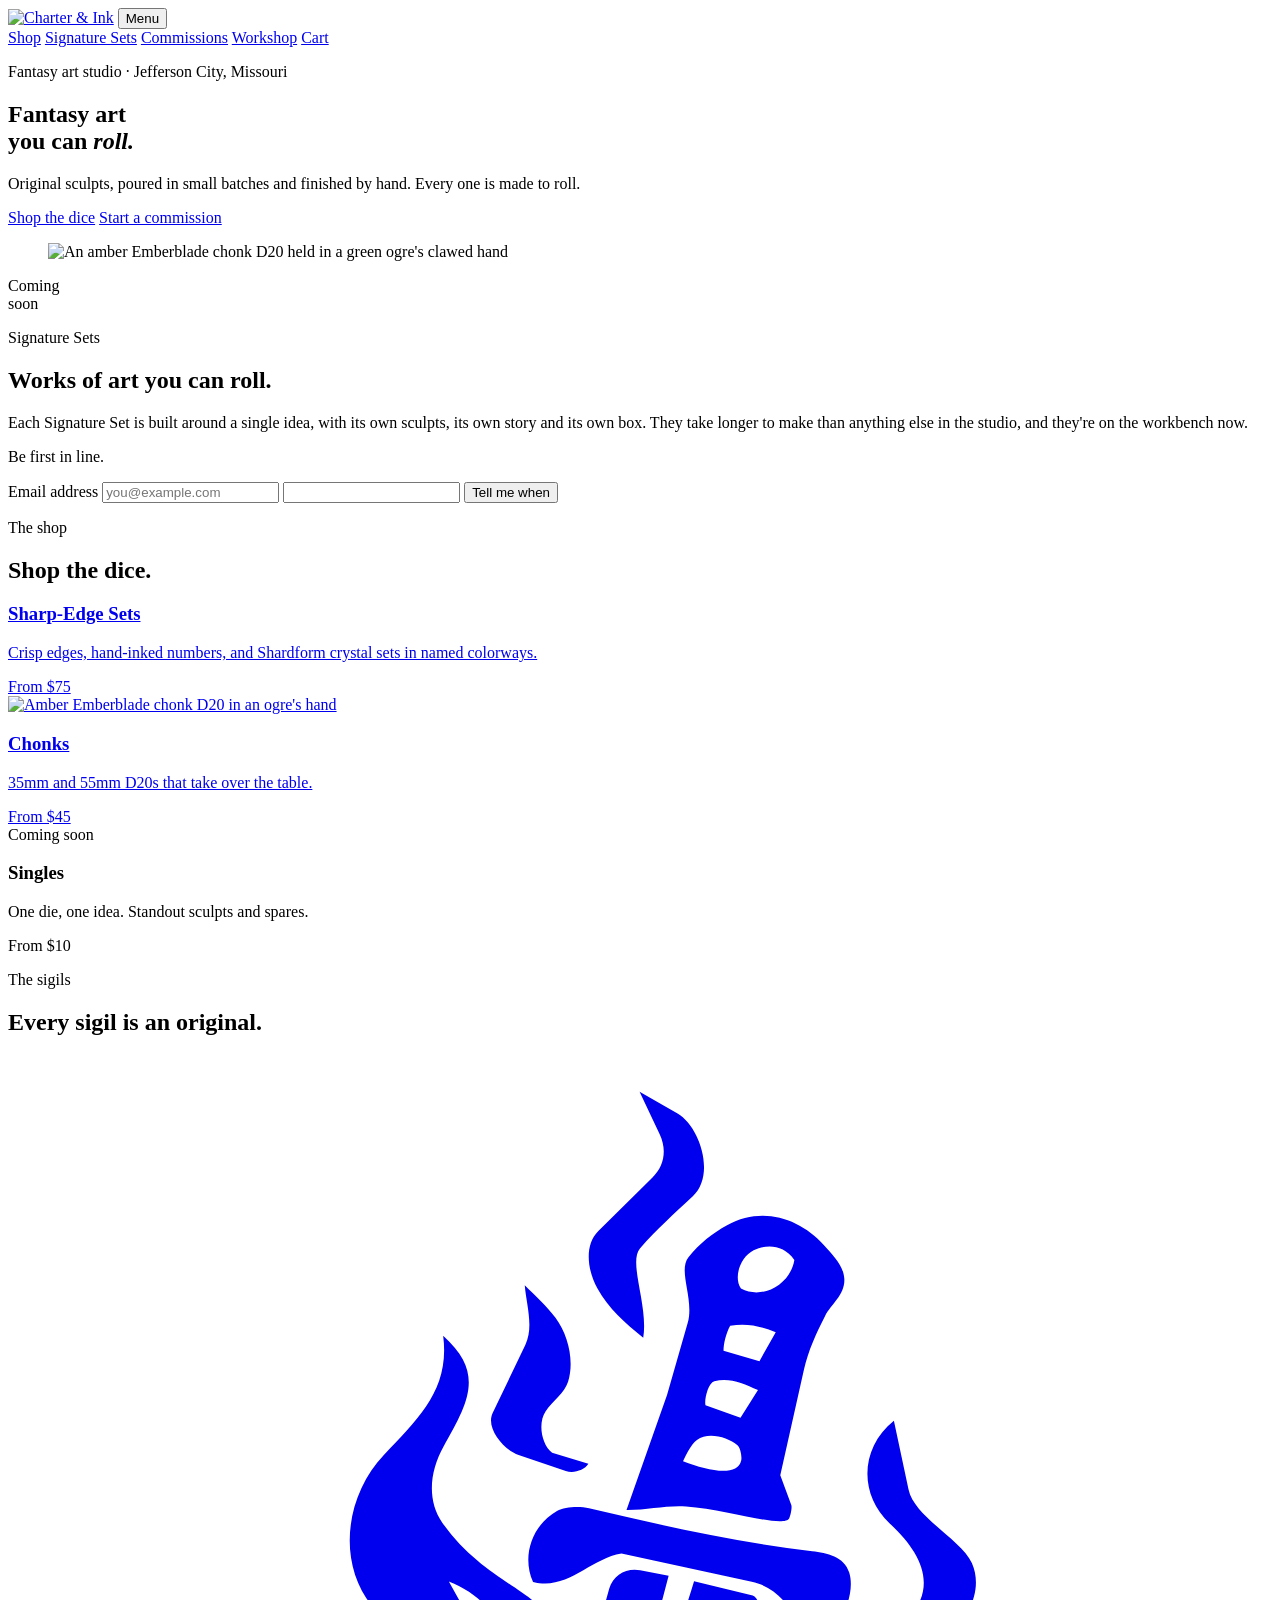
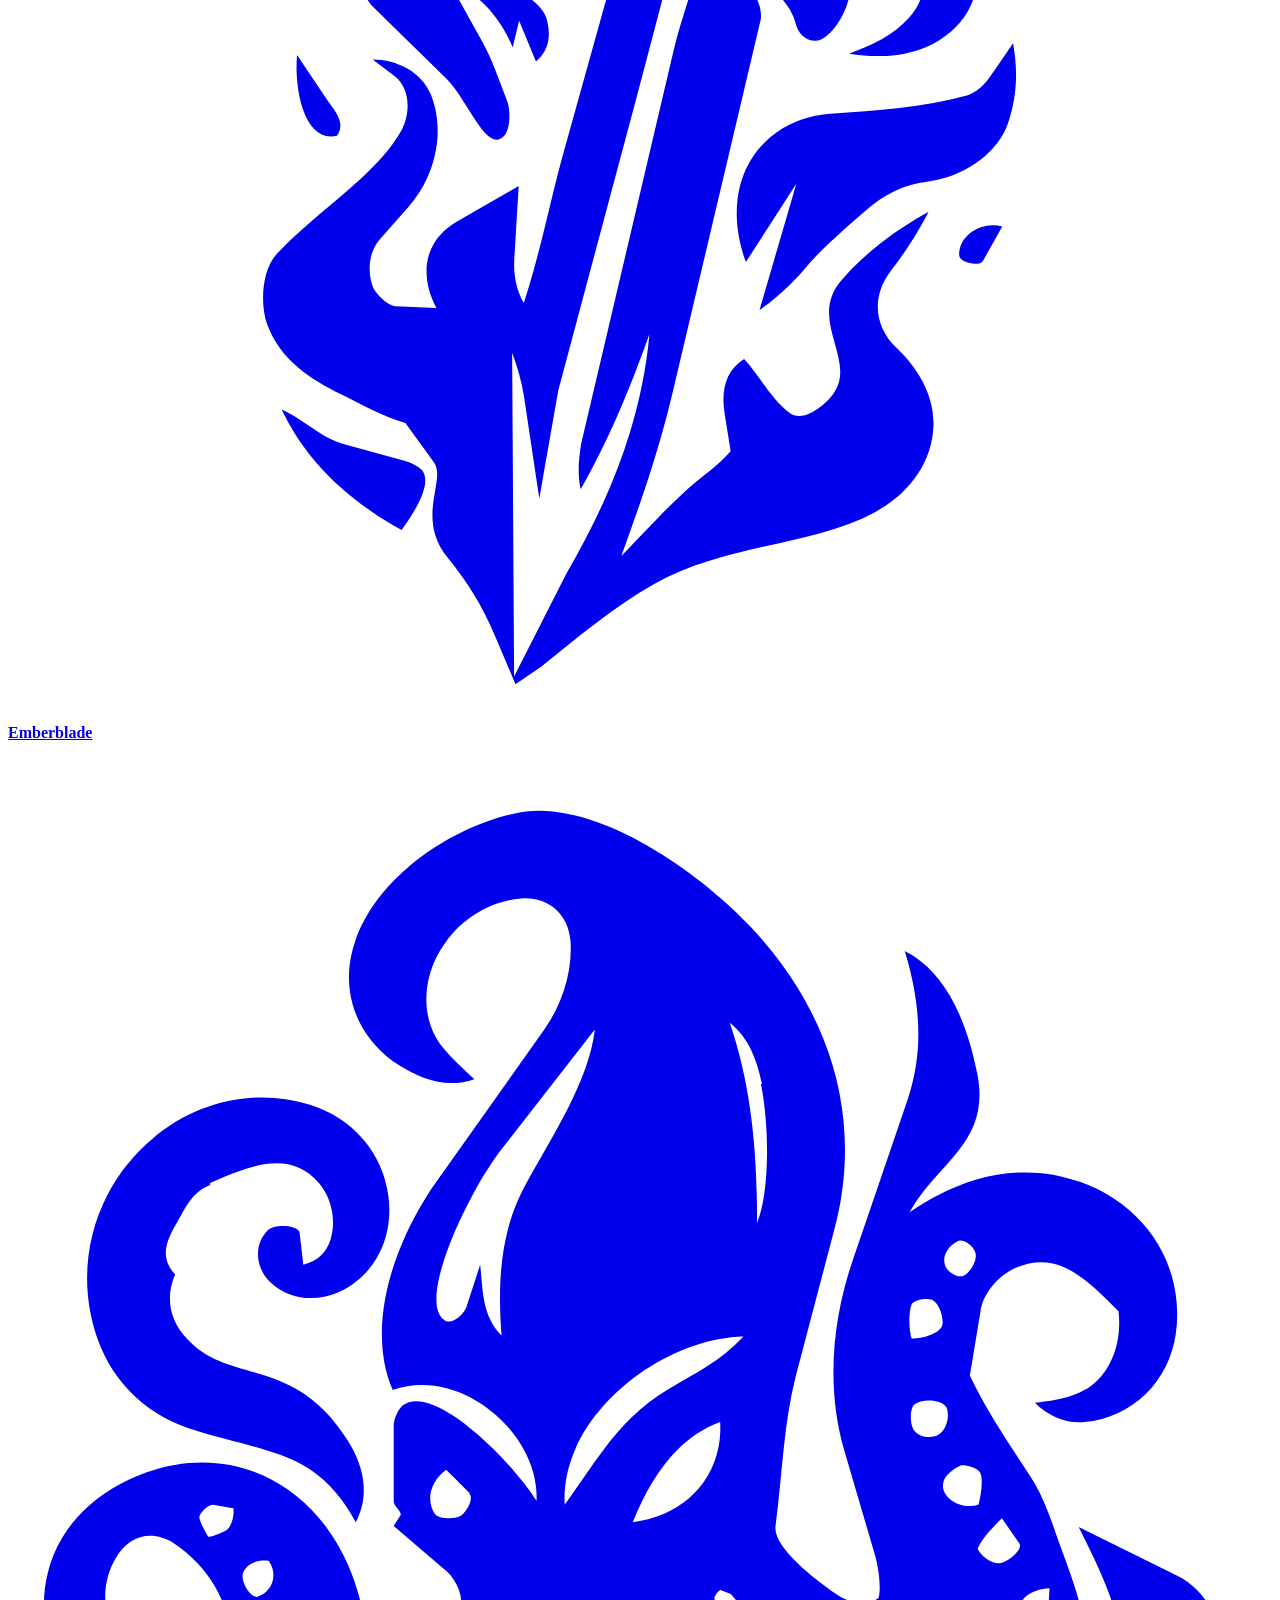
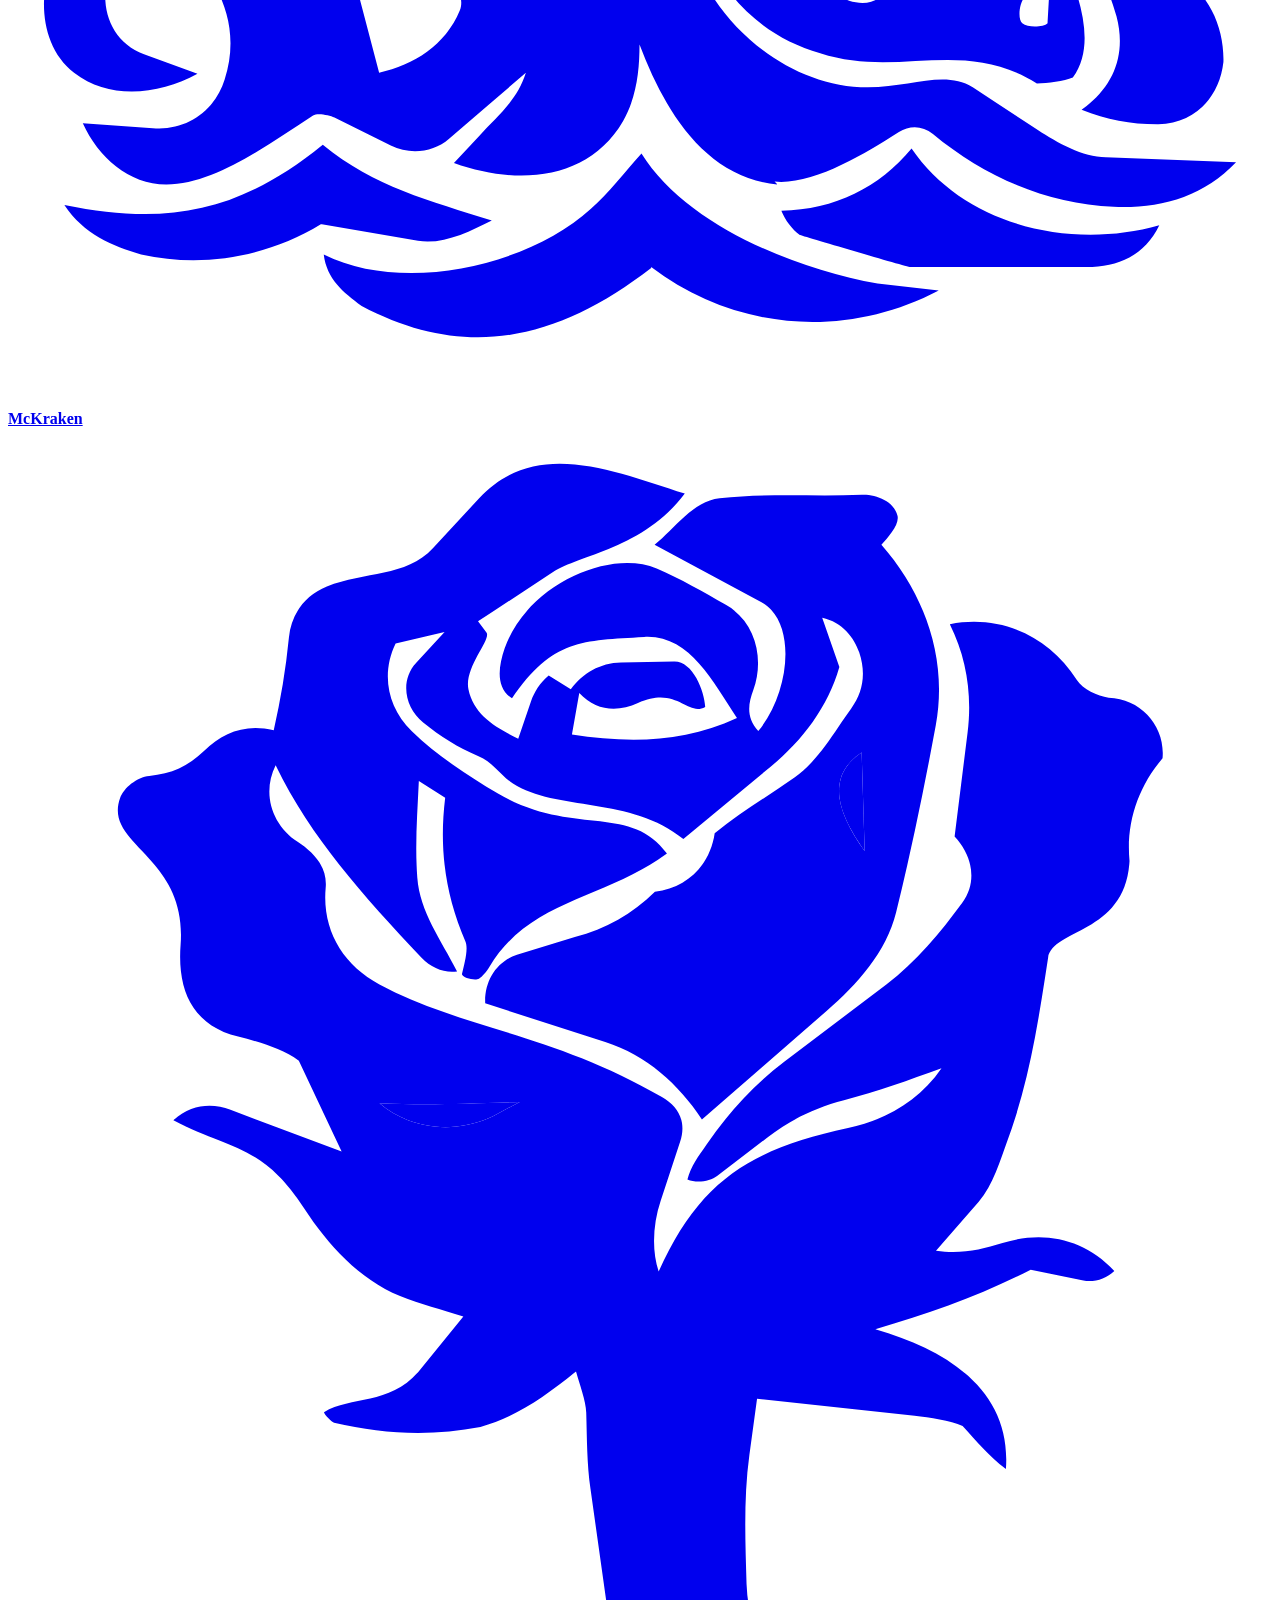
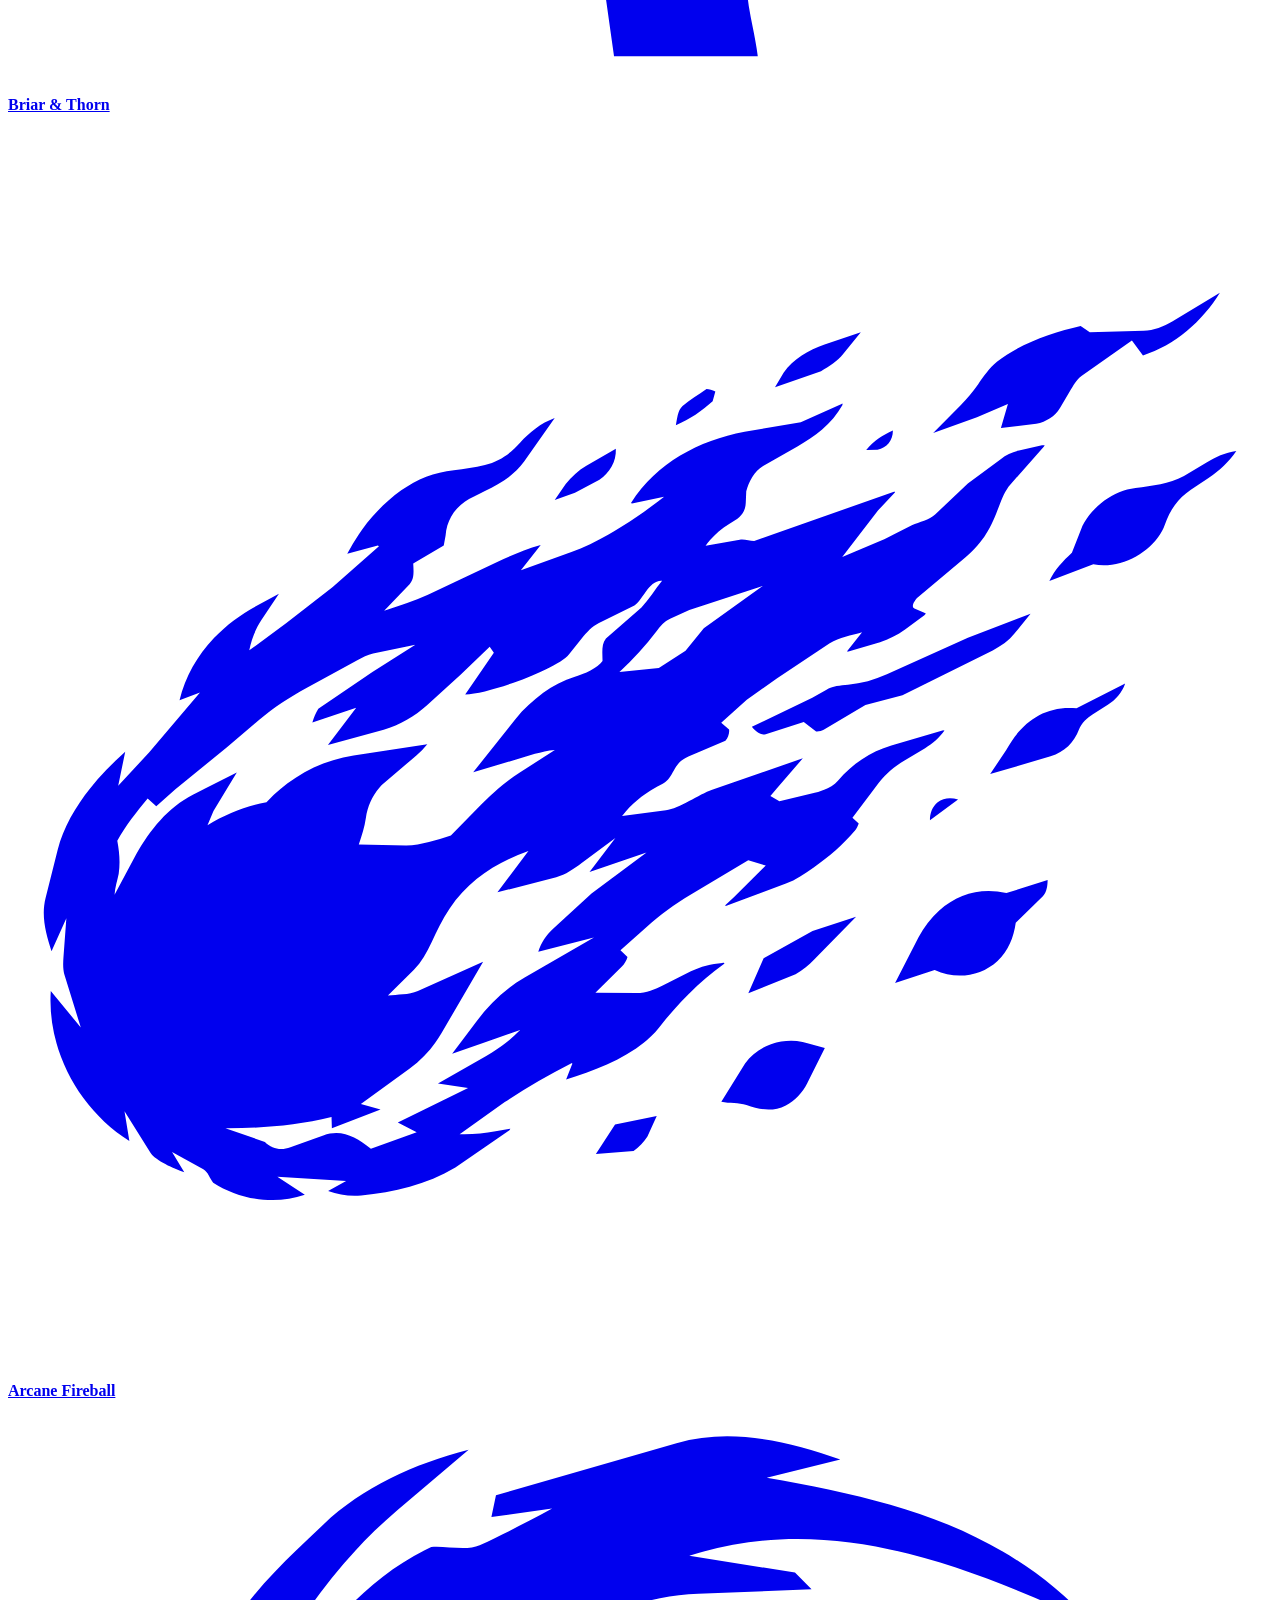
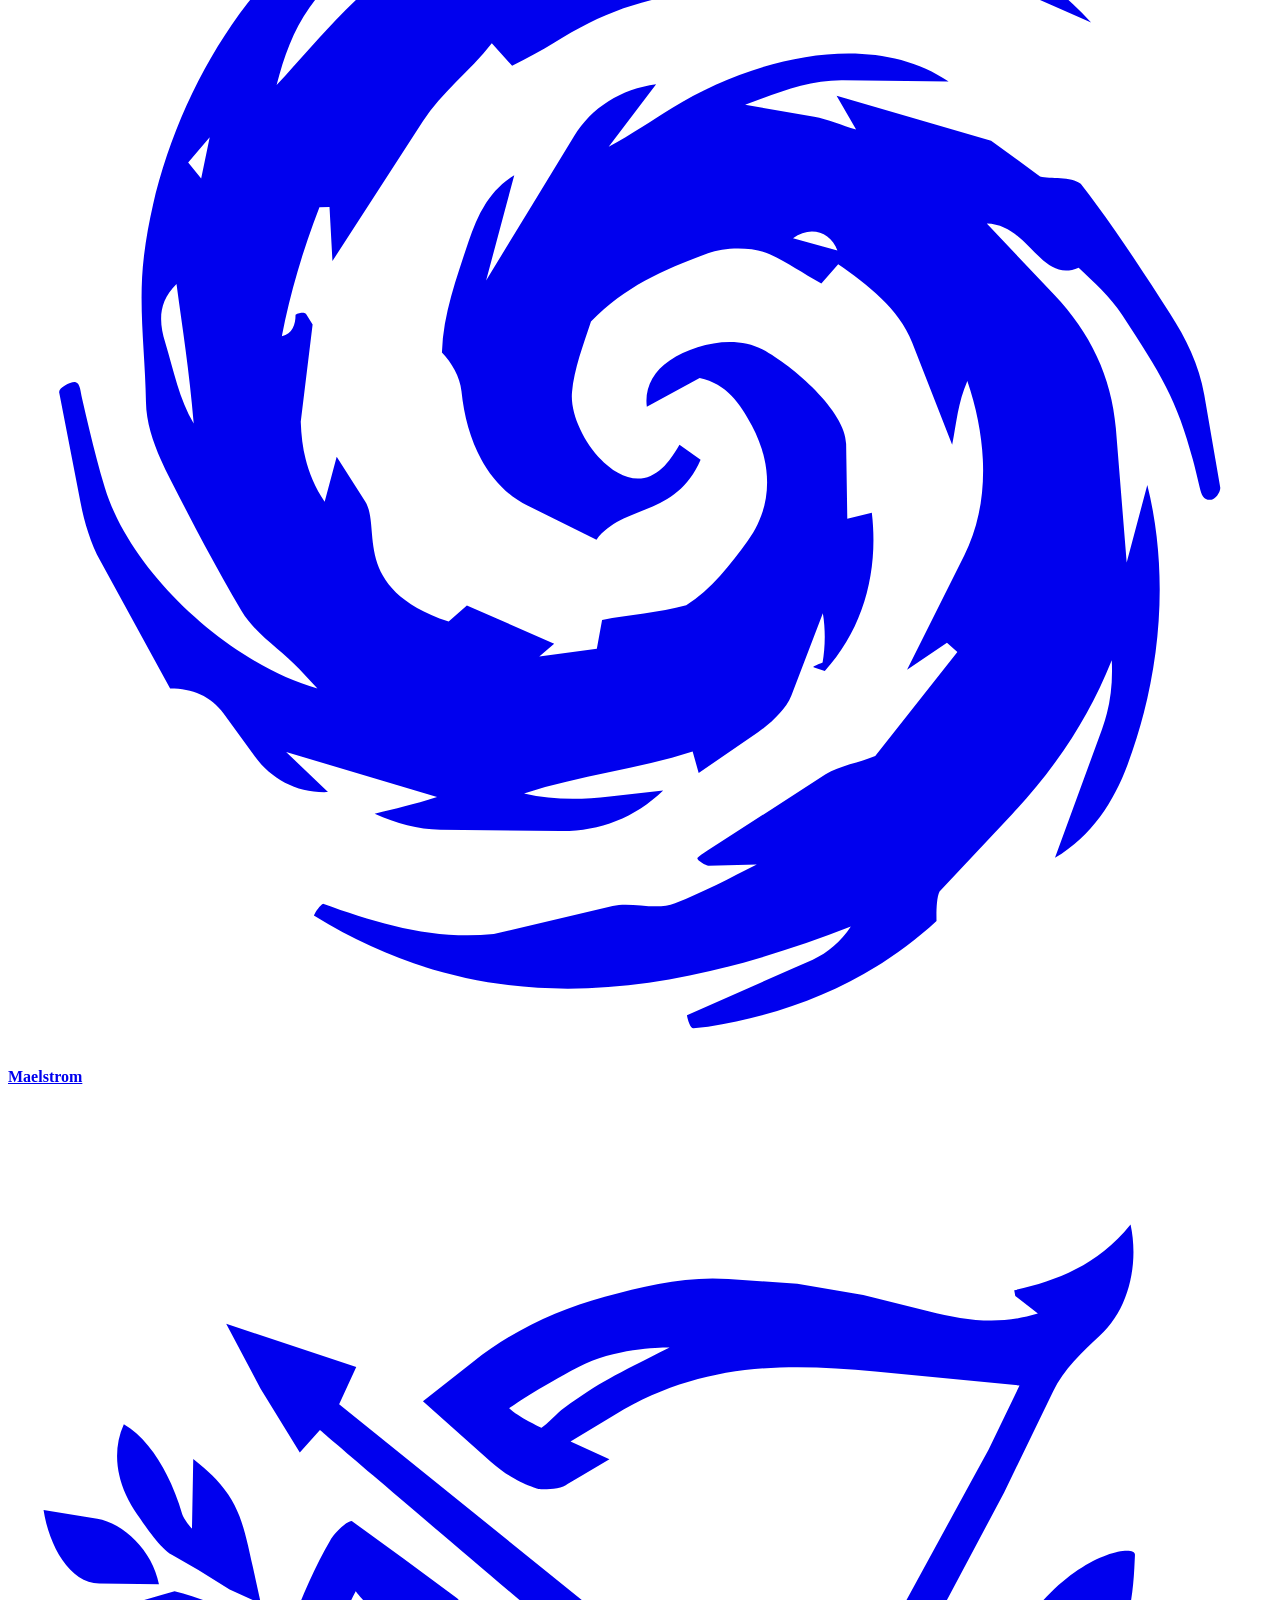
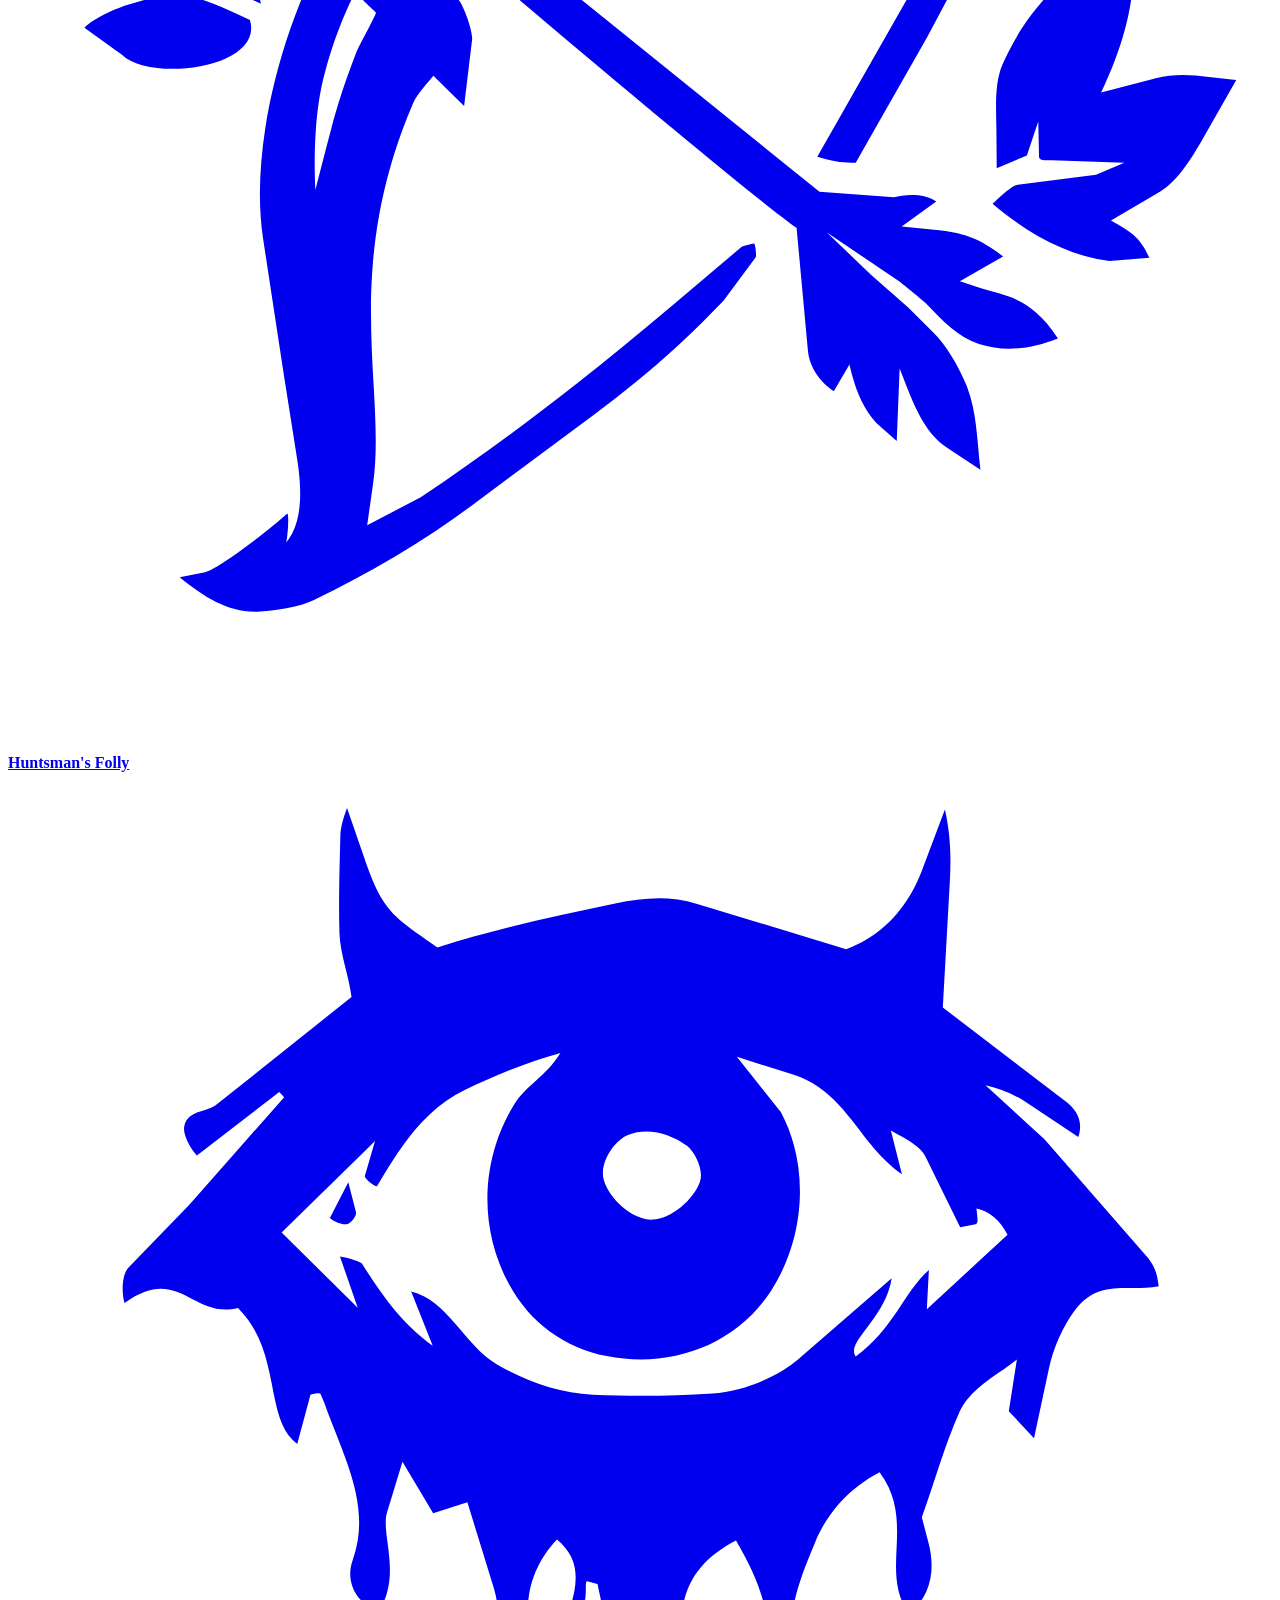
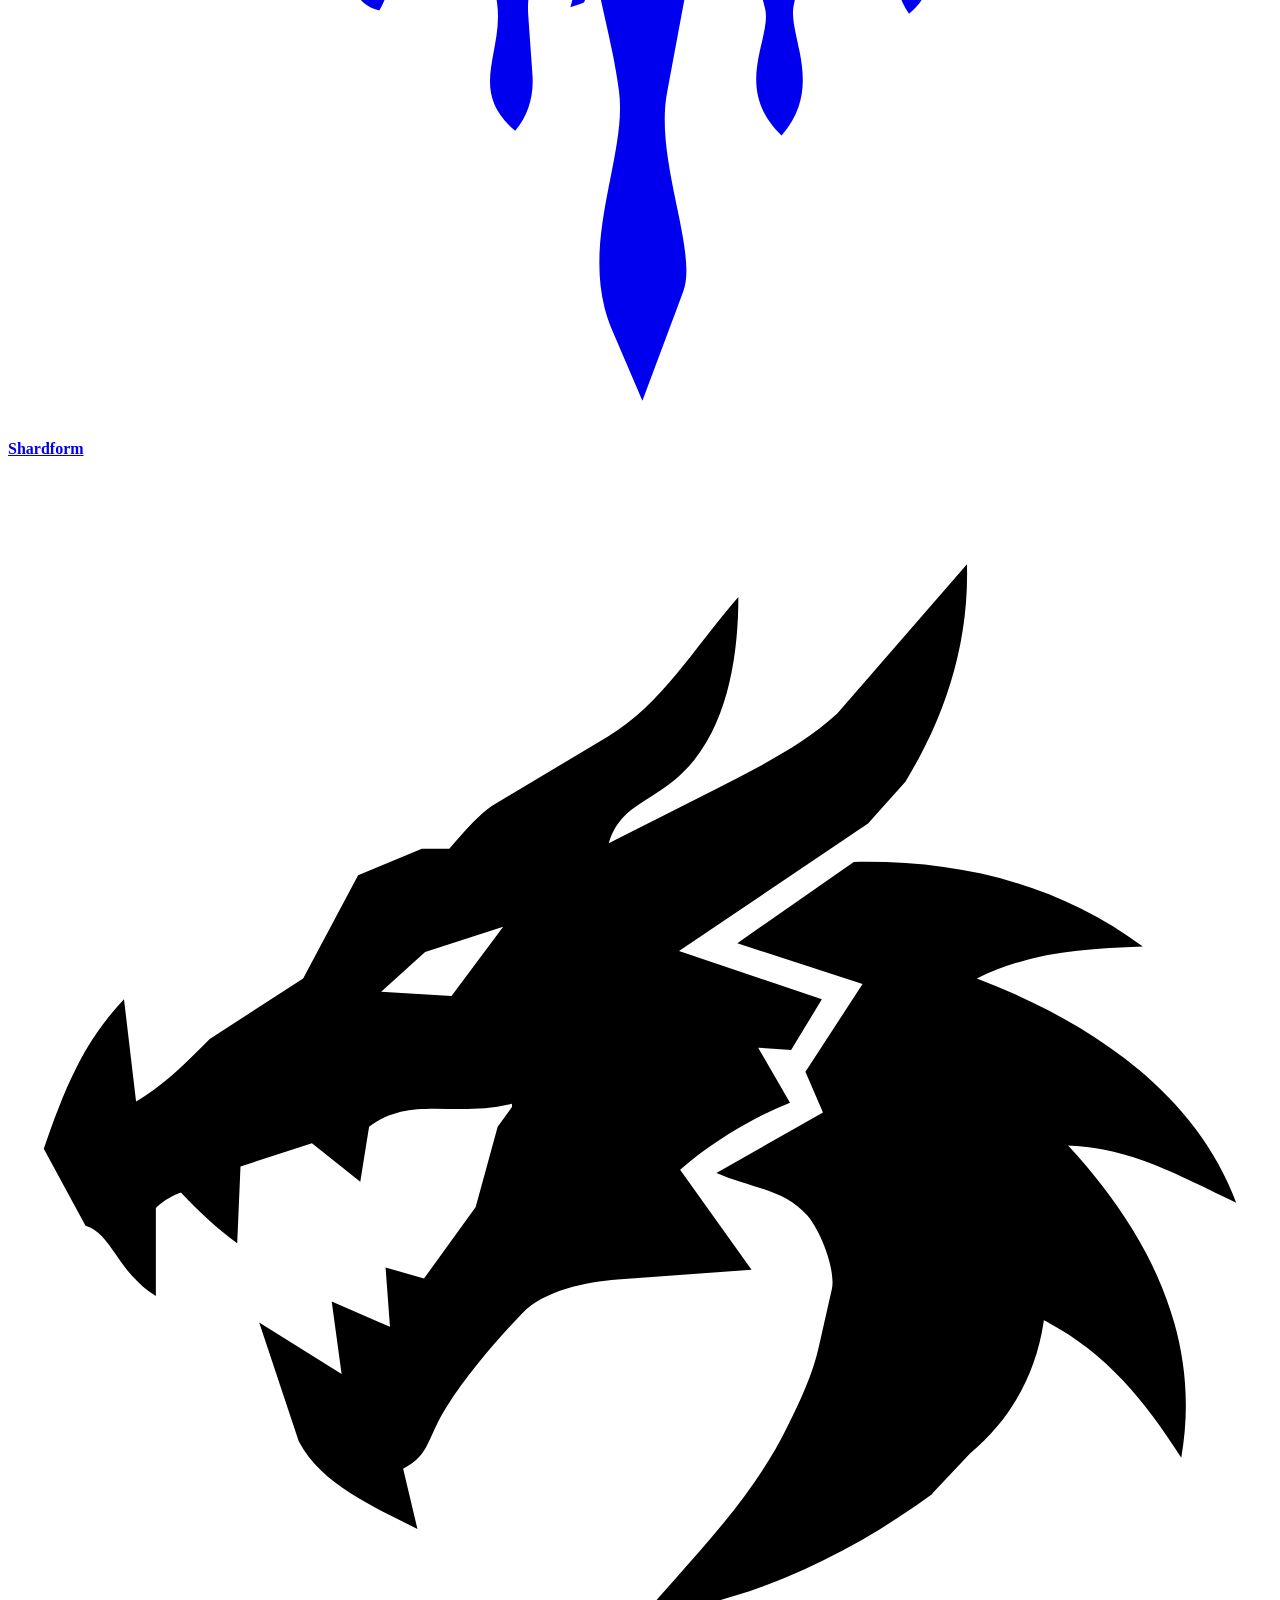
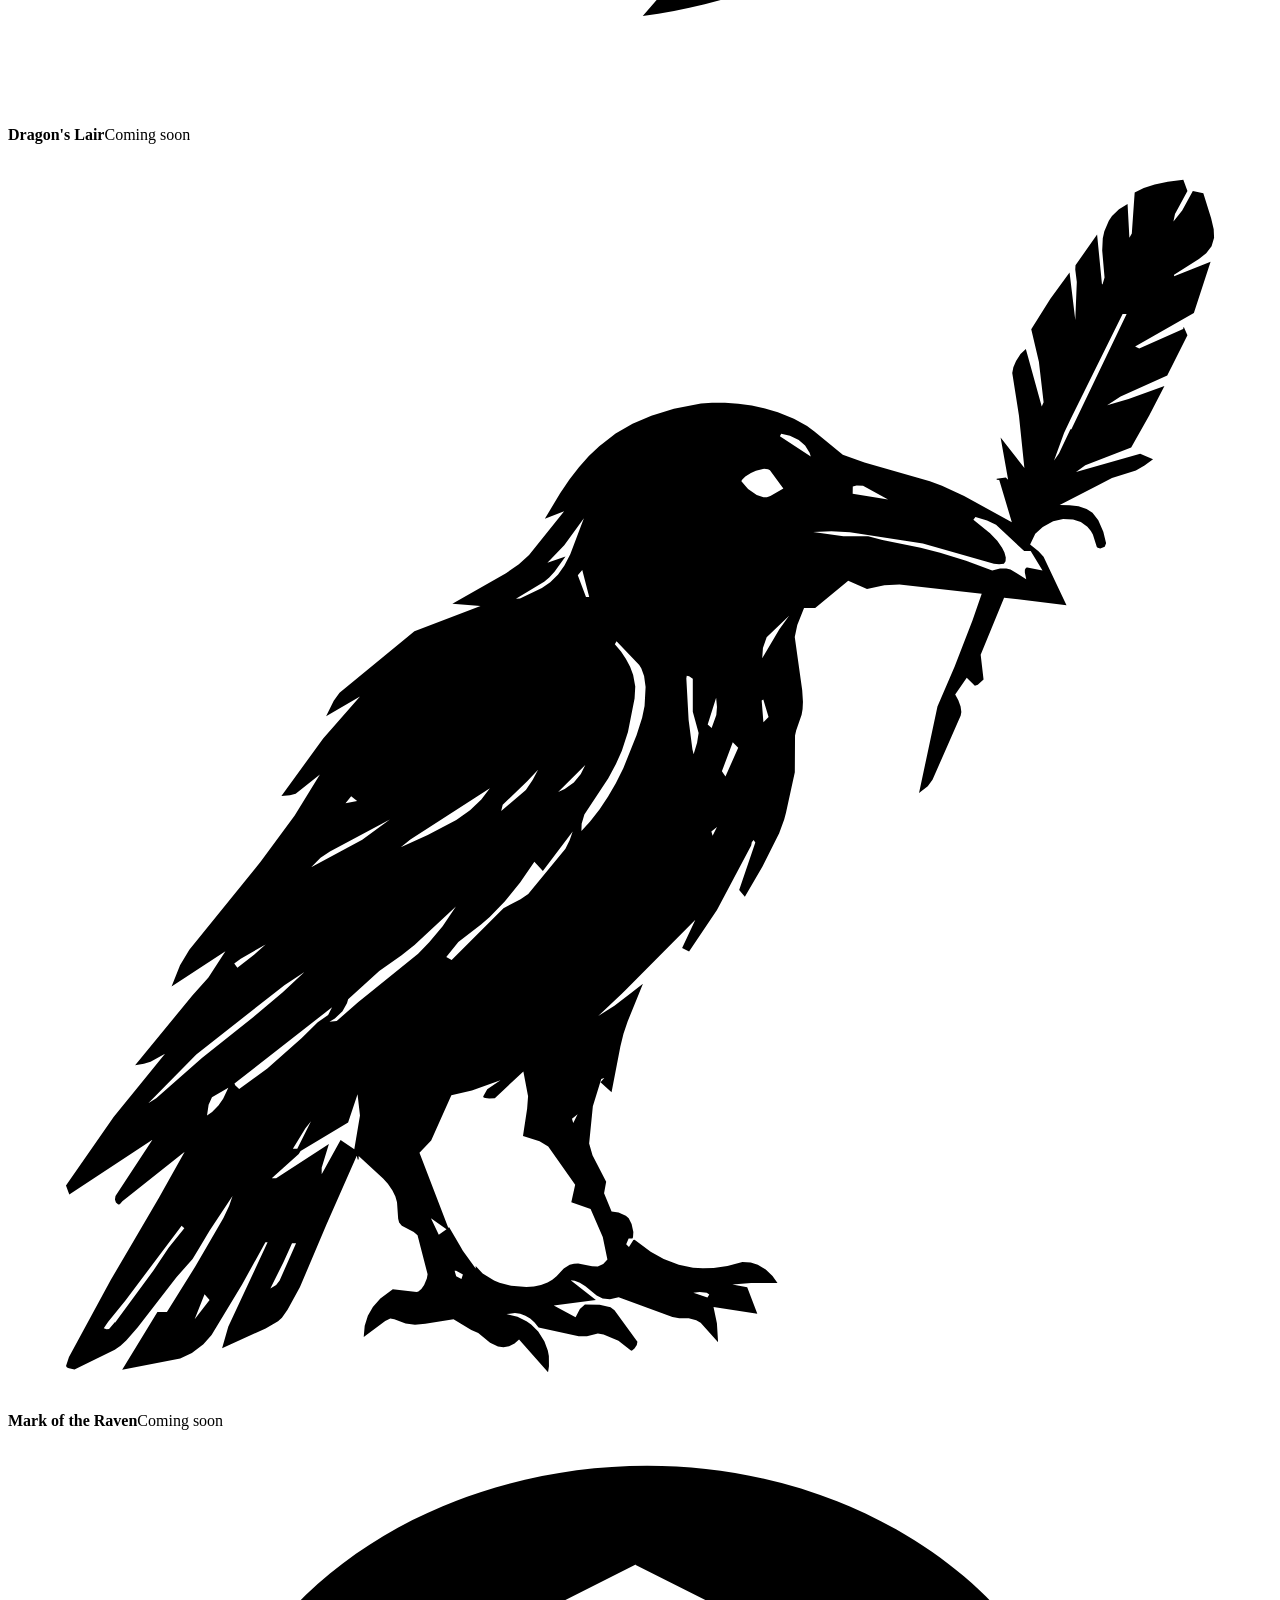
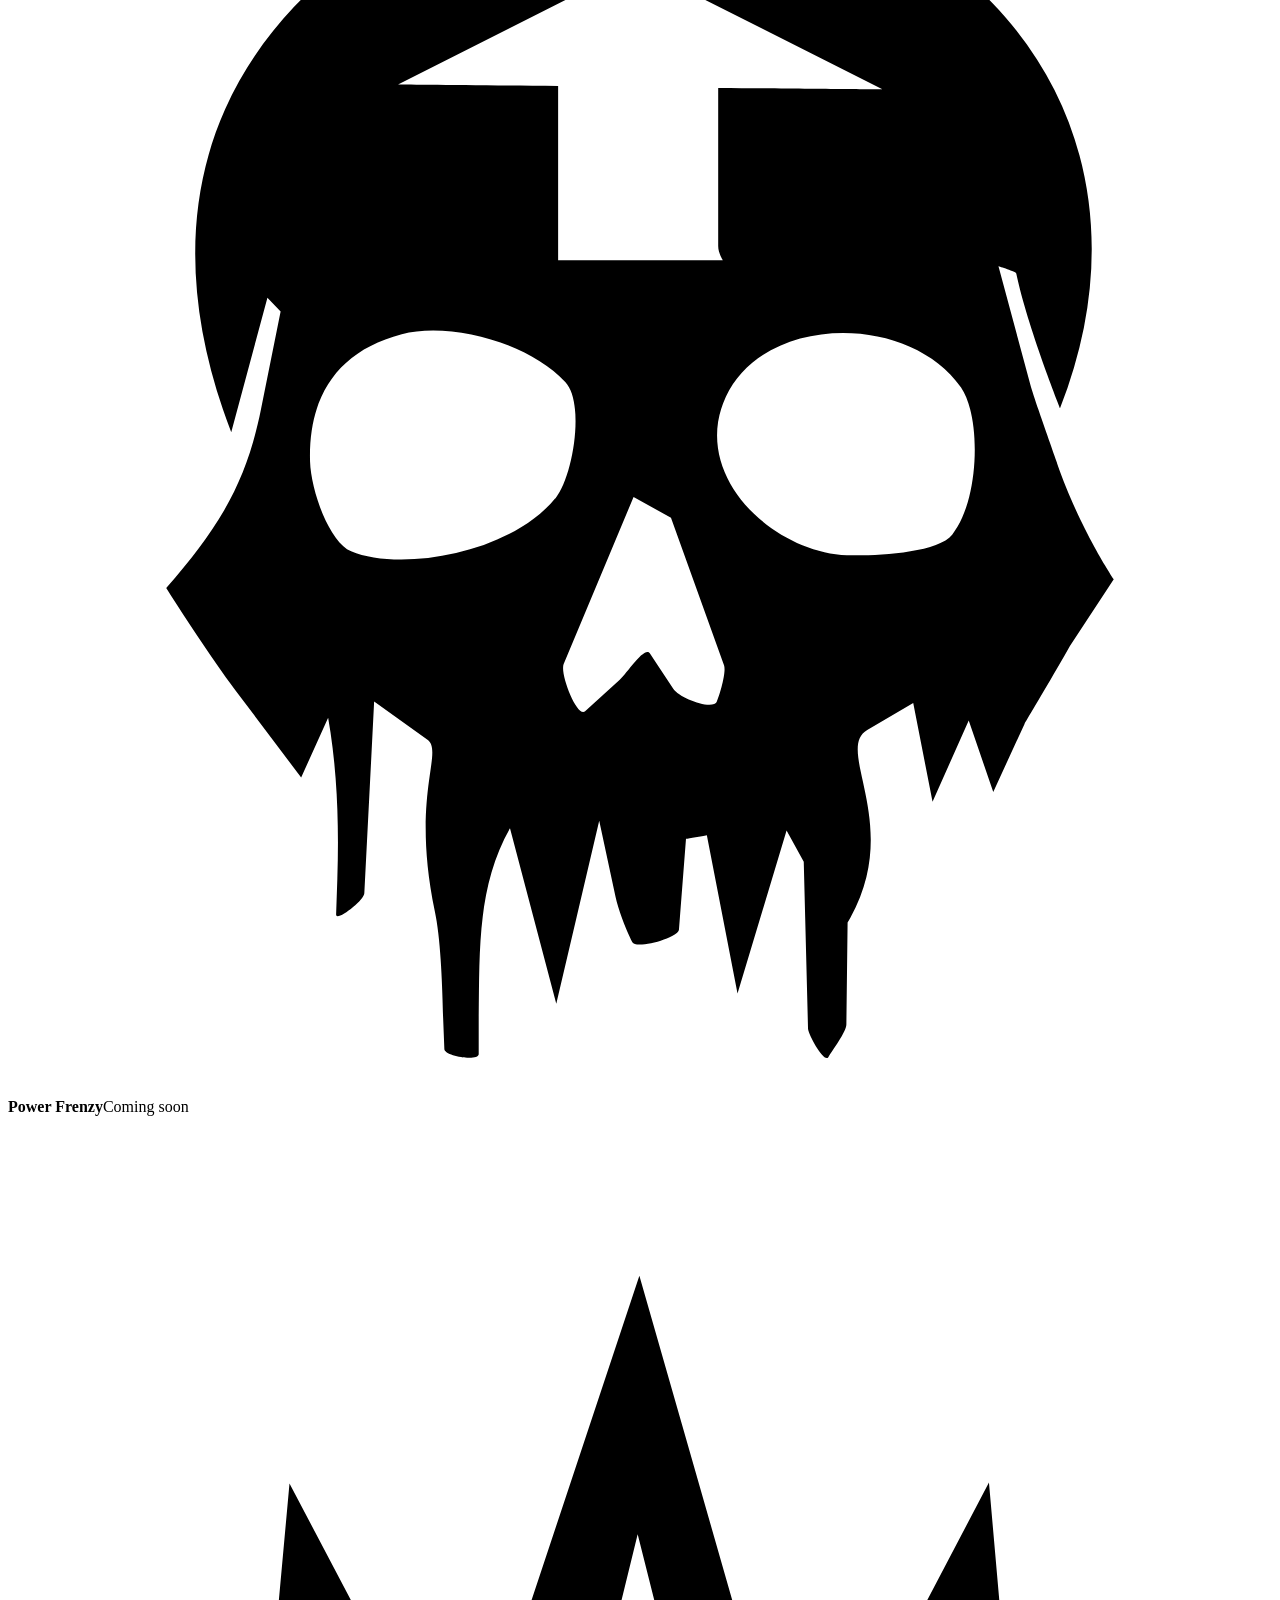
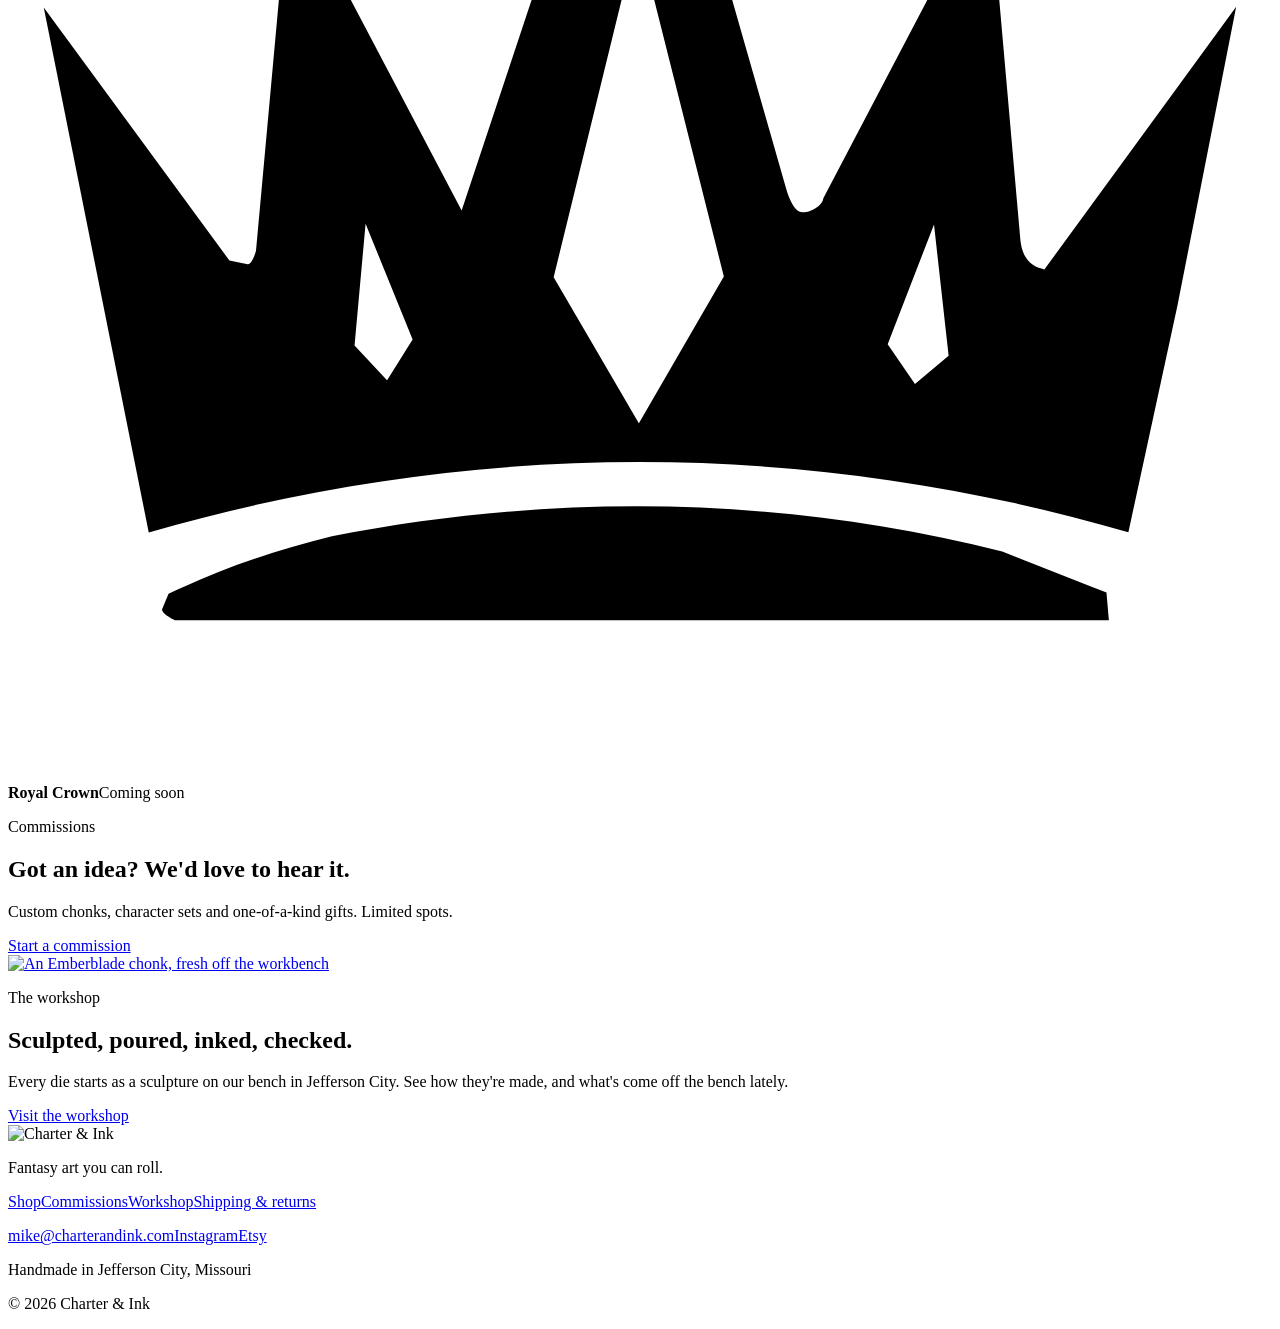
==== commit f9a20ee7: "Name the upcoming sigil lines: Dragon's Lair, Mark of the Raven, Power Frenzy, Royal Crown Co-Author" ====
--- a/public/index.html
+++ b/public/index.html
@@ -114,10 +114,10 @@
     <a href="/shop/?q=Maelstrom"><svg class="sigil" viewBox="-3.8 -2.7 93.9 93.9" aria-hidden="true" fill="currentColor"><path d="M56.715,61.3683c.1636-.9574.2509-2.2592.019-3.6576l-2.3373,6.1076c-.3892,1.0169-1.5802,2.1202-2.4802,2.7392l-4.4072,3.0314-.4485-1.6064c-4.0847,1.347-8.3366,1.7429-12.5261,3.1182,2.0953.4969,4.19.4759,6.3692.2284l3.9685-.4507c-2.1529,2.0684-4.7959,3.0501-7.6283,3.0168l-8.9305-.1051c-1.6891-.0199-3.2388-.4797-4.8761-1.187,1.5729-.3888,2.8305-.6386,4.6376-1.2314l-11.2129-3.3484,3.1093,2.9743c-2.234.0906-4.1765-.9267-5.4295-2.6466l-2.3264-3.1934c-.947-1.3-2.3216-1.8608-3.9715-1.8596l-5.1886-9.477c-.7145-1.305-1.1809-2.8649-1.4639-4.3228L.0033,41.3169c-.0669-.3447.9062-.8546,1.2231-.7644.3491.0993.3552.6854.4764,1.2085.5281,2.279,1.0222,4.429,1.693,6.6354,1.9138,6.2942,9.2362,13.0476,15.7916,14.9127l-1.3332-1.4313c-1.339-1.4375-3.2709-2.5941-4.3019-4.3326-1.9067-3.2153-3.5539-6.3668-5.2614-9.7044-.891-1.7417-1.8156-3.8046-1.8416-5.793-.0481-3.6754-.604-7.1996-.1475-10.8986.7872-6.3781,3.3446-12.7867,7.1107-17.9862,1.8118-2.5014,4.0224-4.5363,6.2204-6.6233,2.9181-2.7706,6.6983-4.4991,10.7856-5.5489l-5.3196,4.5222c-2.4887,2.1156-4.6166,4.5549-6.5103,7.2152-1.2085,1.6978-1.8927,3.6429-2.4346,5.7529,3.5984-3.8655,6.7226-8.0687,11.4871-10.2547,1.0278-.1032,2.6492.3098,3.5986-.1346,1.9389-.9076,3.5019-1.7015,5.3811-2.724l-4.5103.623.3401-1.611,13.4105-3.8702c3.9314-1.1346,8.1339-.2164,12.1714,1.2079l-5.4693,1.3572c9.0915,1.596,17.4175,3.5543,24.0973,10.7513-9.5445-4.3094-19.4214-8.3157-29.8518-4.9526l7.8543,1.2472,1.2325,1.2427-8.4145.3358c-3.893.1554-7.3678,1.5406-10.6513,3.6021-1.0327.6484-2.029,1.1724-3.179,1.7402l-1.5096-1.6777c-1.6185,2.0805-3.7265,3.6374-5.1205,5.7945l-6.7174,10.3944-.2193-4.0245-.7478.0337c-1.2249,3.1654-2.1627,6.3586-2.7935,9.5731.8053-.1786,1.0231-.9288,1.0164-1.5762.0801-.1534.6652-.2553.7732-.0849l.4972.7843-.8815,7.226c.073,2.0823.4821,4.0417,1.7761,5.9411l.8936-3.334,2.1073,3.2954c1.2744,1.9928-1.1695,6.4468,6.212,8.9469l1.3524-1.2035,6.4852,2.8511-1.107.9527,4.2757-.5864.3898-2.1325c1.9761-.4174,4.2333-.529,6.2506-1.0966,1.8383-1.1284,3.3299-3.0635,4.5611-4.7649,1.9471-2.6905,1.8052-5.7753.3121-8.5901-.8654-1.6315-1.8643-3.0952-3.8749-3.5335l-3.9249,2.1505c-.1729-1.3616.4358-2.5928,1.7011-3.4438,1.8223-1.2257,4.815-1.9353,6.9065-.8069,2.2593,1.219,6.1614,4.5922,6.1987,7.0035l.0858,5.5618,1.8228-.4431c.5107,4.3415-.599,8.5553-3.4929,11.7535l-.4569-.157-.3791-.1295c-.1283-.0438.5103-.2816.6718-.3501ZM10.5502,25.4257l.6341-3.0773-1.5996,1.8848.9654,1.1926ZM9.9951,43.6101c-.3215-3.8919-.8325-7.041-1.2772-10.35-1.3654,1.3503-1.3094,2.7787-.8489,4.3053.6455,2.1399,1.0554,4.2679,2.1261,6.0448Z"/> <path d="M32.2888,81.542l8.8264-2.0799c1.4405-.3394,3.2329.3608,4.6364-.2018,2.1466-.8605,4.1105-1.8853,6.072-2.8855l-3.5755.097c-.2267.0062-.9645-.4478-.8204-.5929.1433-.1443.4028-.3206.7063-.5164l8.8033-5.6785c1.0434-.6731,2.525-.8666,3.687-1.3673l6.1026-7.7211-.7726-.6826-2.9645,1.9954,4.2473-8.4858c1.9658-3.9275,1.6954-8.6419.2306-12.963-.7042,1.6295-.8034,3.1008-1.1284,4.7404l-2.9652-7.5886c-1.0051-2.5723-3.3374-4.3059-5.4987-5.8269l-1.253,1.4369c-1.4338-.8026-2.4334-1.5253-3.8367-2.1775-1.2156-.565-3.3312-.5455-4.5843-.0752-3.4545,1.2962-6.1487,2.4728-8.6924,5.0769-.5627,1.7238-1.2585,3.509-1.412,5.2752-.2389,2.7487,3.1061,7.416,5.8315,6.1904,1.0249-.4609,1.6155-1.4112,2.1533-2.3195l1.5699,1.1254c-1.8458,4.2838-5.7694,3.2943-7.734,5.943l-5.0943-2.5228c-3.1056-1.538-4.5835-4.9952-4.9358-8.5095-.1128-1.1251-.7217-2.1193-1.4525-2.8925.0974-2.8619,1.0851-5.5212,1.9726-8.2109.6517-1.975,1.5289-3.7988,3.4015-4.9522l-2.0917,7.8213,6.531-10.7054c1.3135-2.1531,3.4963-3.5109,6.0999-3.8676l-3.5254,4.6457c1.7622-.9743,3.1094-1.8901,4.7426-2.9069,5.7531-3.5817,14.6537-5.9445,20.5138-1.944l-7.8445-.101c-2.5711-.0331-4.9918.9713-7.2777,1.8226l5.1351.8967c1.0037.1753,2.0652.6524,3.1106.9516l-1.4486-2.5188,11.4797,3.3387,3.6341,2.6622c.7549.2011,2.3162-.0304,3.0229.5426,2.4282,3.1424,4.4728,6.2832,6.6049,9.5939,1.2254,1.9028,2.1838,3.8311,2.5744,6.0954l1.1817,6.851c.0576.3342-.3442.9049-.6474.9351-.5732.057-.7361-.3082-.8802-.936-1.3688-5.9658-2.4876-7.8134-5.7656-12.8089-.8486-1.2932-2.1401-2.4874-3.2225-3.4963-2.8273,1.2107-3.6394-3.1914-6.8246-3.2751l5.0289,5.2962c2.6164,2.7555,4.2498,6.0622,4.56,9.9083l.8038,9.9636,1.5322-5.757c1.7193,6.9213.9237,14.3728-1.4609,20.7622-1.0454,2.8011-2.639,5.2766-5.3969,6.9428l3.4942-9.5603c.5871-1.6062.8157-3.265.722-5.1153-1.7248,4.3216-4.2091,8.0292-7.4188,11.4515l-5.3735,5.7294c-.2369.4749-.2377,1.5762-.2254,2.1824-4.7504,4.3842-10.6019,6.8491-16.9684,7.8578l-1.0809.1116c-.236.0244-.4312-.6188-.4907-.969l9.3479-4.1253c1.1133-.4913,2.101-1.3599,2.8265-2.4581-13.8554,5.3727-26.9699,7.1801-39.8901-.8155.1469-.343.4508-.7559.6842-.885,3.9941,1.4474,8.2224,2.733,12.6829,2.2531ZM57.8154,30.7708c-.497-1.4221-2.0479-1.8548-3.2983-.9157l3.2983.9157Z"/></svg><b>Maelstrom</b></a>
     <a href="/shop/?q=Huntsman"><svg class="sigil" viewBox="5.8 6.3 131.1 131.1" aria-hidden="true" fill="currentColor"><path d="M81.8704,85.2261c.1645-.1392,1.0866-.3237,1.2714-.3637s.3234,1.2887.196,1.46l-3.3292,4.4746c-4.2155,4.41-8.47,8.1262-13.1575,11.6146l-12.8708,9.578c-5.2673,3.9197-10.6623,7.0465-16.4456,9.8524-1.5356.745-3.881,1.079-5.5646,1.1985-3.1082.2206-5.6478-1.3544-8.3641-3.554l2.6443-.5287c1.6209-.4783,7.0044-4.6777,8.4883-6.0547.3088-.2866-.0093,3.9089-.2579,3.1735,2.2188-2.3316,1.6334-6.7966,1.2873-8.9887l-1.3559-8.5877-2.1538-14.1296c-1.474-9.6695,2.1775-22.7325,6.9898-30.9919.3611-.6198,1.5524-1.9171,2.204-1.9698l5.3902,3.9226,5.5395,4.103c.5926.4389,1.6793,3.4801,1.5523,4.3005l-.8256,6.8593-3.1907-3.138c-.4636.5756-1.7208,1.9691-2.0578,2.7507-7.5527,17.5189-2.8009,29.7886-4.1923,39.5626l-.6142,4.3146,5.5542-2.8984c9.0653-6.0533,17.5368-12.6564,26.0626-19.8688l7.2001-6.0909ZM43.98,60.9001s-1.3507-1.1654-2.1099-2.2055c0,0-1.8493,3.3169-3.2555,8.6366s-.9268,11.9647-.9268,11.9647c1.951-7.5758,2.2694-9.0779,4.2148-14.196.2837-.7464,1.8927-3.5783,2.0774-4.1997Z"/> <path d="M68.1806,45.0238l-4.3467,2.5577c-.4973.5172-2.3689.6092-2.9413.5293,0,0-2.4981-.6015-4.9909-2.8222l-7.0648-6.2936,5.1795-4.0735c4.2877-3.3721,8.7329-5.4057,13.6826-6.7669,4.2636-1.1725,8.4092-2.1434,12.8227-1.8422l7.1477.4878,6.8347,1.1696,6.7642,1.6835c3.8157.9497,7.2422,1.4997,11.3489.2555l-2.3426-1.8274c.1366.7264-.0034-.0182-.1119-.594,4.2553-.9827,8.5822-2.494,12.0674-6.829.8677,4.0225-.1245,8.7444-3.202,11.5492-1.7529,1.5976-3.7406,3.5085-4.8469,5.792l-5.0634,10.4515-8.0025,15.0403-7.388,12.9876c-1.376.0395-2.2704-.0782-3.9941-.5995l3.8978-6.8477,5.3462-9.4074,8.5209-15.6085,3.2139-6.6501-14.9476-1.455c-9.9368-.9673-18.3746-.7437-27.0183,4.48l-4.5998,2.7798,4.0343,1.8531ZM63.4361,39.717c3.9297-2.7981,5.1008-3.3031,10.9833-6.2823,0,0-5.3148-.1295-9.4429,2.0078-4.128,2.1373-7.1961,4.2746-7.1961,4.2746.8804.8769,3.3514,2.0262,3.3514,2.0262.4808-.2752,1.7312-1.6182,2.3043-2.0262Z"/> <path d="M95.3043,88.1167l3.8382,3.3675,2.6313,2.6022c1.3923,1.377,2.7535,3.7109,3.5046,5.6683.9951,2.5934,1.026,5.4059,1.3762,8.5695l-3.4515-2.2796c-2.462-1.6261-3.5256-4.6006-4.9232-8.2103l-.3011,7.5068-1.6499-1.431c-1.7856-1.5487-2.7337-4.0865-3.2543-6.4943l-1.626,2.7741c-1.2885-.8276-2.4784-2.3882-2.6696-4.0804l-1.19-12.8637c-8.0678-5.7641-49.4339-41.274-49.4339-41.274l-2.0902,2.3286-4.0819-6.6345-3.5534-6.696,13.4905,4.4653-1.7754,3.8641,49.8209,40.204,7.7327.564c1.0522-.3166,3.2373-.4573,4.3788.4523l-3.5868,2.5844,3.6513.3663c2.4504.2459,4.3952.7723,6.8668,2.7423l-4.4862,2.5756,2.1995.7304c2.3373.7762,5.0861.7616,7.9787,5.1932-2.8619,1.0895-5.4437,1.4649-8.1901.5878-2.1592-.6896-3.7855-2.4112-5.4666-4.1802-.3933-.4138-2.7436-2.2817-2.7436-2.2817l-7.5614-5.1075,4.5655,4.3862Z"/> <path d="M107.9144,80.742c.6646-.5918,1.9386-1.8908,2.6194-1.9781l8.1169-1.0401,2.9313-1.2377-7.4984-.2626c-.4178-.0236-1.3383.1151-1.3485-.3633l-.0779-3.6549-1.1813,3.5351-3.1287,1.3121-.0323-4.0628c-.0166-2.0839-.2367-4.7462.6548-6.739,4.9121-10.9793,13.788-12.7449,13.7174-11.3051l-.0657,1.3411c-.2292,4.6799-1.3098,8.3666-3.4433,12.9309l5.6756-1.4938c2.7867-.7334,5.4318-.0712,8.3384.1786l-3.395,5.9764c-1.149,2.0227-2.6785,4.5478-4.5201,5.6244l-5.0789,2.9691c1.9235,1.0956,2.9488,1.5829,3.9863,3.8746l-4.1246.328c-4.4603-.5826-8.3724-2.7541-12.1455-5.9331Z"/> <path d="M31.1976,56.1945l.8347,3.7972-3.2467-1.4694-3.242-2.0318-2.7523-1.5766c-1.2079-.6919-2.6031-2.7872-3.5891-4.1789-1.8972-2.6777-2.8292-6.1635-1.3867-9.3503,2.8824,1.6388,4.9948,5.6733,6.057,9.3307.1352.4656,1.0539,1.6404,1.0094,1.4542l.1325-7.1941c4.7004,3.6442,5.1137,6.3545,6.1831,11.2191Z"/> <path d="M30.8932,61.6745c1.5126,4.9487-10.2213,6.5498-13.2763,3.6038l-3.8924-2.7798c1.0203-1.0545,3.562-2.1084,4.4221-2.3603l3.5613-1.0429,1.3684-.4007c.581.1408,1.1923.3153,1.8197.5161,1.9885.6364,4.1388,1.5368,5.9973,2.4638Z"/> <path d="M15.0609,51.177c2.6813.4341,5.7324,3.2803,6.3972,6.8071l-6.1926-.0862c-3.0544-.0425-5.2022-3.9063-5.7778-7.6232l5.5732.9023Z"/></svg><b>Huntsman's Folly</b></a>
     <a href="/shop/?q=Shardform"><svg class="sigil" viewBox="11.8 15.6 120.0 120.0" aria-hidden="true" fill="currentColor"><path d="M74.3664,103.0093c-1.1972,6.4338,2.9681,15.053,1.5377,18.881l-3.8762,10.3734-2.8788-6.726c-3.3735-7.8819,1.4847-16.3676.6581-22.6601-.4625-3.5206-1.3431-6.8178-2.0451-10.1948l-.9815-.2559c-.2758-.0719.0774,1.9202-.3942,2.072l-1.1974.3853c.8151-2.7144.8049-4.689-1.2701-6.4272-1.8324,1.9351-2.9222,4.4623-2.7272,7.2211l.3998,5.6546c.1396,1.9744-.4022,3.8272-1.6414,5.2995-5.0028-4.2476-.3264-8.0346-2.0242-13.5491l-2.5136-8.1645-3.2488,1.0644-2.9129-4.91-1.4624,4.7983c-.6349,2.083,1.4019,5.8314-.7303,9.3275-2.0401-.4458-3.3053-2.6389-2.5445-4.7439,1.8597-5.1457-.8451-9.8343-2.6728-14.931l-.3667-.8631c-.0863-.2031-.9886.0259-.9687.0964l-1.2455,4.641c-3.24-2.4343-1.363-8.657-5.6244-12.9129-4.3681,1.0919-5.59-4.2081-10.7823-.4639-.2668-1.0016-.2641-2.7105.3919-3.3874l5.7713-5.9558,9.0036-10.2093-.4694-.4896-7.8171,6.0315c-.6568-.705-1.3339-1.9938-1.2046-2.7372.2711-1.5582,2.1547-1.3713,3.0099-2.0527l12.8743-10.2573c-.2575-2.0672-1.0879-4.1126-1.1459-6.0901-.092-3.1363.014-6.0451.0862-9.2347.0175-.7744.2821-1.664.634-2.6118l1.8115,5.2433c1.628,4.7123,2.8158,5.1853,6.7656,7.9867,5.6317-1.782,11.1354-2.986,16.8832-4.1778,2.6845-.5566,5.0816-.7799,7.7808.0413l14.1477,4.3041c3.5187-1.2975,5.8969-4.0388,7.207-7.5145l2.1629-5.7383c.5355,2.3908.6008,4.4517.4671,6.8515l-.6653,11.9369,11.6123,8.875c1.1071.8461,1.7452,1.8581,1.2565,3.4262l-5.0313-3.3494c-1.0677-.7108-2.4225-1.2307-3.7848-1.5647l5.5972,5.1162,9.6294,11.0365c.7555.866,1.0735,1.5487,1.2159,2.9256-2.9994.5566-5.7168-.7805-8.0109,2.348-1.1189,1.5258-2.0028,3.5447-2.4141,5.4707l-1.412,6.612-2.394-2.5685.7691-4.9173c-1.8601,1.4944-4.4513,2.7314-5.4641,5.0099-1.4279,3.2125-2.3468,6.6294-3.5627,9.9639l.6324,2.42c.6761,2.5873.2549,5.0505-1.8444,6.7579-2.8921-4.0301.6996-8.7312-2.7963-13.4371-2.7461,1.425-4.8947,3.712-6.1344,6.6803-.8033,1.9236-1.5982,3.8267-2.0253,5.9575-.5628,2.8078,2.9518,7.7122-1.146,12.3521-4.7328-4.5344-.9156-9.2162-1.5561-12.0188-.5661-2.4774-1.6394-4.5433-2.7717-6.4894-2.7137,1.4263-4.4717,3.2952-4.9866,6.0622l-1.5595,8.3809ZM99.2245,62.8865l-.1914,3.7208,7.6546-7.0635c-.6901-1.4197-1.7847-2.2686-2.9489-2.4992.0955.8154.2228,1.4412-.0849,1.4999l-1.4593.2783-3.3331-6.7829c-.476-.9686-2.1471-1.7769-3.2436-2.3946l1.0502,4.1526c-4.0876-2.8297-5.273-7.8647-10.3404-9.4696l-5.3334-1.6891,4.1743,5.2458c2.788,5.2127,2.2785,11.9986-.9357,16.9814-3.3834,5.2451-9.6395,7.3731-15.5802,6.1871-4.071-.8128-7.2803-3.1676-9.2692-6.8061-2.9212-5.3442-2.7373-11.8468.4546-17.0613,1.1484-1.8761,3.0058-2.6376,4.4062-4.9091-3.2566.9111-6.2011,2.1105-9.1288,3.5391-3.818,1.863-6.1537,5.4727-8.2838,9.1134-.2255.0255-1.076-.6199-1.1621-.9459l.9713-3.3417-8.8625,8.6738,7.2224,7.1485-1.6864-4.8784c.6093.0969,1.685.3608,2.0809.6681,1.8324,2.8942,3.7708,5.6958,6.7232,7.8099l-2.04-5.1523c3.3681.7692,5.0896,5.0957,8.104,6.9039,2.652,1.5907,5.9802,2.7725,9.123,2.8995,3.8869.1571,7.5026.134,11.3905-.1198,2.821-.1842,6.1071-1.493,8.2108-3.3168l8.7844-7.6153c-.5625,3.8157-4.3969,6.052-3.4114,7.4182,3.5893-2.5561,4.4636-5.9626,6.9448-8.1947ZM77.4924,54.495c.3909-1.1289-.5179-2.8774-1.211-3.3932-1.5841-1.1789-3.7677-1.8121-5.6244-1.0455-1.3551.5596-2.7433,2.7016-2.2947,4.2712.5059,1.7702,2.7274,3.8243,4.6266,3.7676,1.7466-.0521,3.9217-1.9199,4.5035-3.6001Z"/> <path d="M44.8383,57.3873c.0922.3594-.5308,1.0735-.876,1.1414-.4025.0792-1.208-.2269-1.6039-.5918l1.749-3.3995.7309,2.8498Z"/></svg><b>Shardform</b></a>
-    <div class="soon-sigil" title="Coming soon"><svg class="sigil" viewBox="-30.0 -89.0 1060.0 1060.0" aria-hidden="true" fill="currentColor"><path fill-rule="evenodd" d="M 392.62 452.53 C 343.77 464.51 307.83 445.16 272.81 471.88 L 265.43 517.97 L 224.88 485.71 L 164.97 505.06 L 162.21 569.58 C 144.70 556.68 131.79 544.70 115.20 527.18 C 111.52 527.18 97.69 535.48 94.00 540.09 L 94.00 613.82 C 60.82 592.62 57.14 561.29 35.02 554.83 L 0.0 490.32 C 15.66 445.16 31.33 402.76 67.28 364.97 L 77.41 450.69 C 102.30 435.94 119.81 417.51 139.17 398.15 L 217.51 347.46 L 263.59 260.82 L 317.05 238.70 L 340.09 238.70 C 352.07 224.88 364.97 209.21 378.80 200.92 L 472.81 144.70 C 518.89 117.05 544.70 70.96 582.48 27.64 C 582.48 72.81 575.11 127.18 545.62 164.05 C 516.12 200.92 484.79 197.23 473.73 234.10 L 561.29 189.86 C 597.23 171.42 635.02 152.99 665.43 125.34 L 774.19 0.0 C 776.03 67.28 755.76 128.11 722.58 182.48 L 691.24 217.51 L 532.71 324.42 L 652.53 364.97 L 626.72 407.37 L 599.07 405.52 L 625.80 451.61 C 591.70 465.43 559.44 485.71 533.64 507.83 L 593.54 591.70 L 481.10 599.99 C 455.29 601.84 419.35 609.21 400.92 628.57 C 382.48 647.92 355.76 678.34 338.24 705.99 C 320.73 733.64 324.42 746.54 301.38 758.52 L 313.36 809.21 C 276.49 789.86 233.17 772.35 213.82 735.48 L 180.64 635.94 L 249.76 679.26 L 241.47 618.43 L 290.32 639.63 L 286.63 589.86 L 318.89 599.07 L 362.21 539.17 L 380.64 471.88 L 392.62 455.29 L 392.62 452.53 Z M 282.94 358.52 L 341.93 362.21 L 385.25 304.14 L 319.81 325.34 L 282.94 358.52 Z"/> <path fill-rule="evenodd" d="M 746.54 778.80 C 673.73 832.25 593.54 870.04 502.30 882.02 C 547.46 829.49 594.47 783.41 623.96 722.58 C 634.10 702.30 645.16 678.34 649.76 657.14 L 660.82 608.29 C 664.51 592.62 651.61 559.44 640.55 546.54 C 621.19 524.42 594.47 523.50 564.05 510.59 L 653.45 459.90 L 638.70 425.80 L 686.63 352.07 L 581.56 317.97 L 679.26 249.76 C 765.89 247.92 849.76 267.28 921.65 320.73 C 870.96 322.58 827.64 325.34 782.48 347.46 C 874.65 382.48 964.97 441.47 999.99 535.48 C 951.15 512.44 911.52 489.40 858.98 487.55 C 927.18 561.29 971.42 648.84 953.91 749.30 C 922.58 700.46 890.32 660.82 838.70 634.10 C 832.25 679.26 811.05 717.05 776.95 745.62 L 744.70 779.72 L 746.54 778.80 Z"/></svg><b>Dragon</b><span>Coming soon</span></div>
-    <div class="soon-sigil" title="Coming soon"><svg class="sigil" viewBox="-51.3 -31.9 1102.4 1102.4" aria-hidden="true" fill="currentColor"><path fill-rule="evenodd" d="M468.74 782.62 L465.45 786.47 L475.09 795.14 L482.78 755.15 L485.50 744.17 L489.11 733.44 L502.45 700.59 L477.59 719.73 L463.47 728.56 L486.71 706.68 L548.19 644.66 L536.64 669.30 L542.70 672.33 L567.03 636.26 L596.86 579.91 L597.40 577.00 L598.95 575.05 L600.48 577.23 L586.39 618.69 L591.36 624.67 L606.73 598.20 L621.27 569.22 L625.66 557.24 L627.22 551.26 L634.93 516.09 L635.11 484.04 L636.09 479.64 L640.86 465.97 L641.72 460.84 L642.02 454.52 L641.37 444.59 L634.87 398.16 L637.09 387.61 L642.97 372.79 L652.70 372.79 L681.51 348.92 L697.88 356.28 L713.00 353.03 L726.20 352.36 L797.93 360.29 L789.94 383.48 L774.24 423.97 L759.33 458.75 L743.26 534.04 L750.87 528.24 L755.01 522.59 L779.62 466.59 L780.16 463.57 L779.50 458.70 L777.54 453.32 L774.79 448.24 L784.87 433.52 L791.95 440.61 L794.51 439.73 L799.53 435.24 L797.02 413.57 L817.44 363.75 L871.88 370.43 L851.86 327.98 L847.46 323.32 L840.15 317.35 L844.64 308.02 L851.16 302.10 L860.24 297.22 L868.95 295.11 L877.58 295.52 L884.36 297.82 L890.08 301.87 L893.12 305.52 L894.87 308.74 L898.31 319.56 L899.06 320.29 L901.34 320.80 L905.20 319.30 L906.41 316.24 L903.98 306.36 L899.60 296.24 L894.54 289.77 L889.40 286.39 L882.37 284.14 L874.59 283.20 L865.95 283.03 L911.54 259.45 L932.39 252.85 L939.91 248.48 L947.36 242.96 L936.14 238.29 L880.16 254.06 L888.27 248.21 L928.29 232.90 L944.13 204.57 L957.31 179.08 L925.97 190.40 L907.33 195.92 L919.04 188.31 L959.74 170.03 L977.35 134.81 L974.10 127.53 L973.59 129.35 L935.29 146.46 L931.71 144.68 L982.96 115.39 L997.54 70.81 L965.71 83.38 L965.71 82.23 L987.37 68.36 L993.72 63.36 L998.40 57.34 L1000.59 49.84 L1000.26 42.51 L998.01 32.90 L991.21 11.06 L982.05 9.20 L972.76 26.10 L965.13 35.80 L966.50 29.17 L977.35 9.15 L973.75 -0.73 L960.15 1.11 L948.77 3.49 L939.26 6.55 L931.33 10.32 L928.84 46.11 L926.72 49.82 L925.13 20.42 L917.66 24.91 L911.54 30.97 L908.79 35.01 L904.88 44.12 L903.52 50.36 L903.01 60.99 L905.06 84.59 L903.35 90.49 L902.81 90.47 L898.55 46.94 L879.72 73.95 L879.51 77.48 L880.86 88.51 L879.54 121.56 L874.54 80.12 L857.82 103.00 L841.12 129.71 L847.79 158.06 L851.91 193.44 L850.28 197.07 L836.41 146.90 L831.77 151.34 L827.86 157.46 L825.52 162.84 L824.56 167.74 L830.42 205.17 L835.14 250.76 L814.39 224.02 L820.96 261.01 L818.91 258.96 L810.97 260.00 L810.98 260.85 L813.21 261.10 L824.20 298.00 L782.59 275.18 L763.28 266.07 L752.72 262.34 L695.66 245.80 L676.77 239.23 L652.02 218.75 L645.62 214.12 L634.16 207.74 L620.15 202.09 L608.94 198.77 L597.37 196.25 L585.66 194.56 L574.01 193.71 L562.69 193.73 L553.05 194.49 L529.47 199.11 L509.80 205.06 L493.38 212.10 L478.62 220.66 L464.36 231.61 L455.29 240.31 L446.64 250.02 L438.34 260.77 L430.24 272.63 L416.92 294.85 L433.75 288.44 L403.15 326.46 L394.26 334.60 L383.03 342.50 L336.26 369.16 L360.80 370.94 L303.15 393.05 L237.86 446.65 L232.81 453.59 L226.12 467.08 L255.70 449.96 L223.58 486.66 L187.15 536.65 L194.64 535.99 L199.59 534.82 L220.73 518.05 L198.74 553.68 L169.00 594.17 L106.85 670.79 L98.74 684.39 L91.36 702.78 L138.33 672.09 L123.51 695.06 L109.48 710.74 L59.55 771.67 L67.22 770.32 L73.05 768.47 L85.67 761.55 L40.82 816.62 L-0.74 876.47 L2.15 884.19 L74.66 836.61 L42.44 885.68 L41.97 888.71 L42.83 891.36 L44.88 892.95 L46.21 892.76 L48.46 890.24 L102.81 846.92 L80.47 886.98 L38.29 958.93 L1.88 1025.95 L-0.71 1033.81 L0.17 1035.10 L1.88 1035.90 L6.71 1036.85 L41.83 1019.72 L46.86 1016.25 L51.79 1011.59 L61.71 1000.20 L95.61 956.37 L109.69 940.63 L124.60 915.78 L144.51 885.54 L141.63 894.21 L136.58 904.84 L111.90 947.34 L87.29 986.71 L79.02 986.71 L48.27 1037.10 L98.89 1027.23 L109.09 1022.46 L119.12 1014.95 L126.25 1006.76 L152.73 962.90 L173.22 926.01 L175.09 926.01 L140.79 999.55 L135.42 1018.34 L173.40 1001.11 L184.22 994.86 L187.61 991.86 L192.49 984.82 L203.36 964.93 L226.36 910.73 L252.87 850.48 L253.70 853.77 L254.53 853.67 L254.53 850.78 L275.84 870.36 L279.99 874.99 L283.99 880.78 L286.55 886.11 L287.98 890.98 L288.98 905.38 L289.82 908.81 L292.17 911.51 L302.57 917.07 L305.88 919.89 L314.65 953.86 L313.99 957.62 L311.64 963.12 L309.20 966.68 L306.62 968.90 L305.09 969.33 L284.30 966.84 L273.44 975.08 L266.92 982.45 L262.54 990.05 L259.80 998.77 L258.93 1008.59 L277.69 994.53 L282.09 992.55 L285.64 992.99 L295.45 996.86 L303.65 997.88 L312.68 997.12 L337.26 993.03 L352.77 1002.55 L358.82 1005.02 L369.17 1013.63 L376.03 1016.90 L380.83 1017.53 L385.73 1016.71 L390.48 1014.29 L394.43 1010.68 L419.70 1039.31 L420.51 1034.10 L420.41 1025.23 L419.49 1020.33 L416.48 1012.18 L411.12 1003.84 L404.97 997.70 L400.92 994.77 L393.05 990.85 L383.44 988.62 L390.83 987.65 L395.44 988.33 L399.91 989.95 L404.12 992.46 L407.94 995.87 L411.44 1000.37 L446.45 1007.87 L453.66 1007.97 L463.13 1005.42 L468.11 1006.31 L481.11 1011.74 L491.68 1020.19 L492.72 1020.63 L495.09 1018.68 L497.11 1015.63 L497.65 1012.79 L477.65 985.29 L474.21 982.69 L464.69 980.55 L451.86 980.33 L447.46 984.21 L443.72 991.40 L424.68 981.14 L461.43 976.24 L439.43 959.13 L442.87 959.54 L447.41 961.16 L452.29 964.29 L462.11 972.34 L467.34 974.91 L473.68 975.69 L481.27 974.01 L528.20 991.13 L534.18 992.20 L542.39 992.32 L548.96 993.92 L552.78 996.13 L568.00 1013.14 L566.98 996.62 L564.02 982.39 L602.22 988.20 L593.41 965.29 L580.42 962.82 L596.82 961.43 L619.82 961.58 L615.48 955.31 L609.57 949.76 L602.63 945.58 L596.49 943.51 L589.23 943.22 L576.16 946.61 L564.12 948.40 L554.81 948.71 L546.16 948.10 L533.73 945.59 L520.57 940.62 L509.21 934.18 L495.17 923.78 L494.12 923.91 L490.26 930.08 L487.86 927.68 L489.99 922.71 L493.28 922.71 L493.80 921.61 L494.10 917.08 L492.57 909.94 L490.06 905.07 L487.52 902.83 L481.25 900.09 L475.12 899.09 L468.57 883.10 L470.40 873.14 L458.47 850.09 L455.54 839.78 L458.78 807.23 L466.11 783.61 Z M865.30 238.10 L861.02 244.18 L869.73 220.22 L875.50 207.85 L920.80 116.43 L924.31 116.43 L876.15 216.83 L875.31 216.83 Z M698.88 310.27 L677.32 310.27 L650.89 306.40 L666.80 305.92 L682.98 306.63 L746.59 316.54 L808.56 334.08 L813.08 334.70 L817.26 334.18 L818.73 331.97 L818.92 328.69 L817.76 324.35 L815.69 320.18 L811.47 314.22 L805.18 307.50 L790.66 295.91 L792.47 293.51 L802.59 296.56 L810.42 300.17 L834.95 323.17 L840.63 323.17 L850.97 340.16 L837.70 337.54 L836.58 337.78 L835.56 339.34 L835.54 341.83 L836.74 347.60 L823.02 339.17 L819.44 338.33 L813.85 338.33 L807.11 340.00 L784.24 331.49 L761.64 324.55 L744.65 320.26 L711.31 313.49 Z M694.42 266.09 L716.26 278.07 L685.38 273.16 L685.49 266.91 L688.84 266.01 Z M643.87 231.06 L647.82 237.31 L648.84 240.75 L621.89 223.05 L623.06 220.71 L630.68 222.59 L638.35 226.33 Z M606.51 416.54 L607.11 407.71 L610.37 398.19 L629.94 379.53 L621.31 391.61 Z M594.15 269.00 L588.34 262.27 L588.76 261.12 L591.75 258.15 L596.66 254.98 L600.99 252.97 L608.07 251.26 L611.54 251.69 L613.22 252.69 L624.94 268.64 L613.61 275.19 L610.54 276.16 L607.59 276.29 L601.70 274.22 Z M607.54 472.52 L606.01 453.50 L607.43 452.56 L612.03 467.88 Z M574.44 519.82 L571.33 515.10 L580.80 489.84 L585.55 494.60 Z M562.14 567.62 L567.04 563.81 L563.24 571.40 Z M566.46 466.04 L562.38 477.54 L558.94 474.48 L566.29 450.97 L567.04 459.16 Z M551.91 969.24 L558.05 970.08 L560.35 971.46 L558.72 974.17 L546.42 970.07 Z M540.68 431.96 L542.71 432.33 L545.95 434.50 L545.95 463.18 L551.02 481.75 L549.69 490.22 L546.67 500.29 L545.61 496.04 L542.31 470.47 L540.31 434.32 Z M479.44 401.83 L499.23 422.57 L501.09 425.51 L503.46 432.17 L504.78 441.69 L503.88 458.30 L501.76 468.49 L496.88 483.70 L485.35 512.58 L478.81 525.69 L472.08 537.26 L464.57 548.41 L456.19 559.13 L448.81 567.28 L449.01 560.88 L451.39 552.93 L472.26 521.30 L478.92 508.92 L484.08 497.36 L489.40 480.84 L495.17 451.62 L495.77 441.34 L493.94 431.28 L491.27 424.05 L487.66 417.18 L483.34 410.74 L477.96 404.31 Z M332.68 913.38 L307.57 847.78 L317.76 837.10 L335.38 797.75 L353.29 793.68 L378.22 784.68 L366.66 792.58 L363.11 798.79 L363.53 799.72 L364.86 800.15 L368.38 800.60 L373.28 800.26 L398.18 776.96 L402.28 798.64 L401.45 809.43 L397.85 833.20 L412.29 837.95 L419.86 842.48 L443.36 875.88 L439.99 891.05 L456.81 896.94 L467.42 921.42 L471.48 940.90 L467.83 944.90 L463.07 947.04 L458.12 946.93 L445.95 944.46 L442.32 944.61 L438.58 945.65 L433.42 948.91 L427.10 955.66 L423.42 958.62 L419.27 960.97 L413.53 963.13 L407.32 964.46 L400.80 964.99 L387.51 963.91 L377.34 961.20 L372.64 959.31 L362.69 953.27 L356.58 946.64 L356.58 948.92 L345.39 933.26 L333.46 912.81 Z M455.62 363.19 L452.80 363.19 L445.65 344.14 L449.53 339.61 Z M442.21 524.86 L434.25 530.64 L428.51 533.34 L452.18 509.67 L448.29 517.63 Z M416.31 349.84 L420.74 346.14 L425.35 341.13 L434.92 327.95 L419.15 333.38 L433.83 317.97 L450.96 294.42 L439.09 325.87 L434.00 335.70 L428.46 343.58 L421.62 350.37 L414.33 355.23 L395.24 364.39 L391.70 364.78 Z M441.68 821.97 L440.58 818.19 L445.48 814.37 Z M381.92 628.76 L395.36 612.16 L407.77 594.00 L415.17 602.23 L441.18 567.81 L438.53 575.26 L434.88 582.79 L402.43 622.11 L395.72 626.87 L380.83 634.55 L335.63 679.75 L330.93 677.07 L341.47 664.10 L361.26 648.77 L368.81 642.17 Z M378.83 549.80 L380.16 544.47 L401.54 523.92 L411.00 513.82 L406.25 522.88 L400.36 531.46 Z M361.51 539.74 L351.67 549.27 L339.68 557.70 L314.77 570.82 L291.23 581.53 L299.63 574.74 L368.95 529.90 Z M339.55 950.88 L345.45 954.12 L344.18 957.94 L339.58 955.50 L338.21 950.87 Z M229.08 733.59 L233.78 730.76 L240.43 724.42 L244.33 717.55 L245.36 714.02 L272.48 689.36 L291.99 675.64 L303.25 666.70 L339.35 633.03 L327.77 650.41 L316.07 664.39 L306.39 674.34 L254.27 716.45 L235.38 732.88 Z M324.42 919.39 L317.57 905.01 L331.14 914.50 Z M213.11 598.86 L221.28 590.52 L229.48 585.09 L281.73 557.25 L257.65 574.99 Z M222.28 866.55 L222.28 860.95 L228.57 840.29 L182.56 870.11 L178.72 870.11 L202.28 848.88 L203.90 846.46 L245.33 821.60 L253.56 796.91 L255.68 815.35 L250.73 844.73 L238.76 836.75 Z M247.99 537.03 L253.21 541.11 L243.08 543.13 Z M227.91 727.73 L218.83 734.11 L204.91 747.72 L174.90 774.33 L150.32 792.35 L146.82 788.92 L146.21 787.56 L231.32 720.90 Z M201.00 844.48 L197.16 844.48 L208.11 826.49 L212.97 820.43 Z M77.97 800.32 L71.04 804.80 L112.91 762.10 L189.76 701.79 L207.26 690.32 L188.10 708.20 L162.49 729.68 L117.83 765.24 Z M182.58 963.23 L177.52 966.24 L189.14 943.00 L196.41 926.84 L199.93 926.84 L185.60 959.36 Z M151.69 678.65 L173.36 666.18 L163.31 675.11 L148.74 686.44 L146.01 682.78 Z M122.27 815.46 L123.66 806.12 L126.59 799.51 L140.86 791.25 L136.34 800.84 L132.25 806.72 L126.70 812.27 Z M111.49 993.18 L120.12 971.26 L124.50 976.26 Z M42.01 996.11 L42.01 995.47 L36.83 1001.68 L34.66 1001.85 L32.21 1001.04 L36.08 995.22 L50.96 977.03 L100.13 911.48 L102.48 913.82 L88.78 930.75 L75.54 950.61 Z"/></svg><b>Raven</b><span>Coming soon</span></div>
-    <div class="soon-sigil" title="Coming soon"><svg class="sigil" viewBox="-46.3 -6.1 412.2 412.2" aria-hidden="true" fill="currentColor"><path d="M295.8,200.3c-1.7-4.9-7.3-20.5-8.7-25.5l-10.4-38.6s5.8,1.8,5.8,2.3c3.7,17.5,14.3,43.9,14.3,43.9,24.2-61.3,5.6-122.7-53.5-156.1C167.1-16.9,58.2,9.6,24.5,85c-14.4,32.3-12.1,68.7,2,105.3l11.8-43.9,4.3,4.5-6.4,31.9c-4.6,22.9-12.8,37.7-30.9,58.3,5.9,9.4,15.9,24.5,22.6,33.4l21.4,28.4,8.8-19.5c2.9,16.7,3.6,33.6,3,52.5l-.4,11.7c0,2.4,9.1-4.6,9.2-7l2.3-44.8.9-17.7,17.4,12.5c5.4,3.9-5.5,18.2,2.4,56,2,9.5,2.4,24.1,2.7,34.7l.4,10.1c0,2.4,11.1,4.1,11.2,1.7v-12.5c.3-21.1-.5-42.2,10.2-61.2l15.1,57.3,14-59.7,5.3,24.7c1.1,5,3.7,11.4,5.5,14.9,1.2,2.4,14.9-1.4,15.2-4.1l2.3-29.6c.9-.2,5.2-.9,6.8-1.2l10,51.6,16-53.1,5.6,10.2,1.4,54.5c.4,2.5,5.4,11.2,6.6,9.2,1.2-2.1,5.9-8.3,5.9-10.7l.4-33.2c18.7-31.5-4.6-56.3,6.4-62.8l15-8.8,6.3,32.2,11.8-26.5,8,23.3,10.2-22.2c.3-.7,7.1-11.8,14.8-25.4l14.3-21.8s-11-16.2-18.5-37.8ZM158.4,37.9l80.6,40.6c.6,0-23.9-.2-53.7-.5v51.6c0,2.3,1.5,4.6,1.5,4.6h-53.7v-56.8c-28.8-.3-52.2-.5-52.2-.5l77.5-39.1ZM132.1,211.9c-14.9,18.2-50.7,23.9-66.5,17.2-7.1-3-13.1-19.8-13.4-29.3-.6-21,8.8-36,29.9-41.5,15.4-4,41,2.4,53.4,15.7,6.3,6.8,2.6,30.6-3.3,37.9ZM184.9,278.1c-1.4,3.1-12.3-1.2-14.2-4.1l-7.7-11.6c-1.7-2.5-7.4,6.4-9.8,8.6l-11.3,10.3c-2.5,2.3-8.3-12.2-7-15.4l22.8-54.5,12.2,6.8,17.3,48.1c.8,2.1-1.4,9.8-2.4,11.9ZM261.6,223.7c-4.8,6.1-25.9,7-34.3,6.7-24.4-1-51.3-26.2-39.5-51.7,12.4-26.9,59.7-27.5,76.7-3,6.6,9.6,6.1,36.8-2.9,48Z"/></svg><b>Power Skull</b><span>Coming soon</span></div>
-    <div class="soon-sigil" title="Coming soon"><svg class="sigil" viewBox="32.2 -51.8 1626.4 1626.4" aria-hidden="true" fill="currentColor"><path d="M1473.7,1255.8c-413.1-120.6-846.3-120.2-1260.4.4L78.2,580.6l238.9,325.6,23.5,4.8c4.7,1,9.1-11.5,10.7-17.3l43.1-472.7,221.5,420.8,228.7-688.2,188.9,660.2c3.3,11.6,9.2,25,16,28.9,8.7,5.1,30.7-5.4,31.8-16.8l213.1-406,40.3,458.4c1.8,20.6,10.4,35.3,31,39.3l246.8-337.8-75.6,384.6-63.1,291.4ZM844,1115.7l109.3-189.1-110.9-440.2-108.1,441.3,109.8,188.1ZM520,1060.3l32.8-52.6-60.5-148.7-14.2,156.5,41.8,44.8ZM1242.5,1028.7l-18.8-169-59.6,154.2,35.1,51.3,43.3-36.5Z"/> <path d="M1448.7,1368.9l-1201.7.3c-6.6-3.2-18.1-10.3-16.4-14.5l8.2-19.6c69.2-33.1,134.2-55.1,210.2-74,286.7-56.1,578.7-52.2,862.5,19.5l134.1,52.9,3.1,35.4Z"/></svg><b>Crown</b><span>Coming soon</span></div>
+    <div class="soon-sigil" title="Coming soon"><svg class="sigil" viewBox="-30.0 -89.0 1060.0 1060.0" aria-hidden="true" fill="currentColor"><path fill-rule="evenodd" d="M 392.62 452.53 C 343.77 464.51 307.83 445.16 272.81 471.88 L 265.43 517.97 L 224.88 485.71 L 164.97 505.06 L 162.21 569.58 C 144.70 556.68 131.79 544.70 115.20 527.18 C 111.52 527.18 97.69 535.48 94.00 540.09 L 94.00 613.82 C 60.82 592.62 57.14 561.29 35.02 554.83 L 0.0 490.32 C 15.66 445.16 31.33 402.76 67.28 364.97 L 77.41 450.69 C 102.30 435.94 119.81 417.51 139.17 398.15 L 217.51 347.46 L 263.59 260.82 L 317.05 238.70 L 340.09 238.70 C 352.07 224.88 364.97 209.21 378.80 200.92 L 472.81 144.70 C 518.89 117.05 544.70 70.96 582.48 27.64 C 582.48 72.81 575.11 127.18 545.62 164.05 C 516.12 200.92 484.79 197.23 473.73 234.10 L 561.29 189.86 C 597.23 171.42 635.02 152.99 665.43 125.34 L 774.19 0.0 C 776.03 67.28 755.76 128.11 722.58 182.48 L 691.24 217.51 L 532.71 324.42 L 652.53 364.97 L 626.72 407.37 L 599.07 405.52 L 625.80 451.61 C 591.70 465.43 559.44 485.71 533.64 507.83 L 593.54 591.70 L 481.10 599.99 C 455.29 601.84 419.35 609.21 400.92 628.57 C 382.48 647.92 355.76 678.34 338.24 705.99 C 320.73 733.64 324.42 746.54 301.38 758.52 L 313.36 809.21 C 276.49 789.86 233.17 772.35 213.82 735.48 L 180.64 635.94 L 249.76 679.26 L 241.47 618.43 L 290.32 639.63 L 286.63 589.86 L 318.89 599.07 L 362.21 539.17 L 380.64 471.88 L 392.62 455.29 L 392.62 452.53 Z M 282.94 358.52 L 341.93 362.21 L 385.25 304.14 L 319.81 325.34 L 282.94 358.52 Z"/> <path fill-rule="evenodd" d="M 746.54 778.80 C 673.73 832.25 593.54 870.04 502.30 882.02 C 547.46 829.49 594.47 783.41 623.96 722.58 C 634.10 702.30 645.16 678.34 649.76 657.14 L 660.82 608.29 C 664.51 592.62 651.61 559.44 640.55 546.54 C 621.19 524.42 594.47 523.50 564.05 510.59 L 653.45 459.90 L 638.70 425.80 L 686.63 352.07 L 581.56 317.97 L 679.26 249.76 C 765.89 247.92 849.76 267.28 921.65 320.73 C 870.96 322.58 827.64 325.34 782.48 347.46 C 874.65 382.48 964.97 441.47 999.99 535.48 C 951.15 512.44 911.52 489.40 858.98 487.55 C 927.18 561.29 971.42 648.84 953.91 749.30 C 922.58 700.46 890.32 660.82 838.70 634.10 C 832.25 679.26 811.05 717.05 776.95 745.62 L 744.70 779.72 L 746.54 778.80 Z"/></svg><b>Dragon's Lair</b><span>Coming soon</span></div>
+    <div class="soon-sigil" title="Coming soon"><svg class="sigil" viewBox="-51.3 -31.9 1102.4 1102.4" aria-hidden="true" fill="currentColor"><path fill-rule="evenodd" d="M468.74 782.62 L465.45 786.47 L475.09 795.14 L482.78 755.15 L485.50 744.17 L489.11 733.44 L502.45 700.59 L477.59 719.73 L463.47 728.56 L486.71 706.68 L548.19 644.66 L536.64 669.30 L542.70 672.33 L567.03 636.26 L596.86 579.91 L597.40 577.00 L598.95 575.05 L600.48 577.23 L586.39 618.69 L591.36 624.67 L606.73 598.20 L621.27 569.22 L625.66 557.24 L627.22 551.26 L634.93 516.09 L635.11 484.04 L636.09 479.64 L640.86 465.97 L641.72 460.84 L642.02 454.52 L641.37 444.59 L634.87 398.16 L637.09 387.61 L642.97 372.79 L652.70 372.79 L681.51 348.92 L697.88 356.28 L713.00 353.03 L726.20 352.36 L797.93 360.29 L789.94 383.48 L774.24 423.97 L759.33 458.75 L743.26 534.04 L750.87 528.24 L755.01 522.59 L779.62 466.59 L780.16 463.57 L779.50 458.70 L777.54 453.32 L774.79 448.24 L784.87 433.52 L791.95 440.61 L794.51 439.73 L799.53 435.24 L797.02 413.57 L817.44 363.75 L871.88 370.43 L851.86 327.98 L847.46 323.32 L840.15 317.35 L844.64 308.02 L851.16 302.10 L860.24 297.22 L868.95 295.11 L877.58 295.52 L884.36 297.82 L890.08 301.87 L893.12 305.52 L894.87 308.74 L898.31 319.56 L899.06 320.29 L901.34 320.80 L905.20 319.30 L906.41 316.24 L903.98 306.36 L899.60 296.24 L894.54 289.77 L889.40 286.39 L882.37 284.14 L874.59 283.20 L865.95 283.03 L911.54 259.45 L932.39 252.85 L939.91 248.48 L947.36 242.96 L936.14 238.29 L880.16 254.06 L888.27 248.21 L928.29 232.90 L944.13 204.57 L957.31 179.08 L925.97 190.40 L907.33 195.92 L919.04 188.31 L959.74 170.03 L977.35 134.81 L974.10 127.53 L973.59 129.35 L935.29 146.46 L931.71 144.68 L982.96 115.39 L997.54 70.81 L965.71 83.38 L965.71 82.23 L987.37 68.36 L993.72 63.36 L998.40 57.34 L1000.59 49.84 L1000.26 42.51 L998.01 32.90 L991.21 11.06 L982.05 9.20 L972.76 26.10 L965.13 35.80 L966.50 29.17 L977.35 9.15 L973.75 -0.73 L960.15 1.11 L948.77 3.49 L939.26 6.55 L931.33 10.32 L928.84 46.11 L926.72 49.82 L925.13 20.42 L917.66 24.91 L911.54 30.97 L908.79 35.01 L904.88 44.12 L903.52 50.36 L903.01 60.99 L905.06 84.59 L903.35 90.49 L902.81 90.47 L898.55 46.94 L879.72 73.95 L879.51 77.48 L880.86 88.51 L879.54 121.56 L874.54 80.12 L857.82 103.00 L841.12 129.71 L847.79 158.06 L851.91 193.44 L850.28 197.07 L836.41 146.90 L831.77 151.34 L827.86 157.46 L825.52 162.84 L824.56 167.74 L830.42 205.17 L835.14 250.76 L814.39 224.02 L820.96 261.01 L818.91 258.96 L810.97 260.00 L810.98 260.85 L813.21 261.10 L824.20 298.00 L782.59 275.18 L763.28 266.07 L752.72 262.34 L695.66 245.80 L676.77 239.23 L652.02 218.75 L645.62 214.12 L634.16 207.74 L620.15 202.09 L608.94 198.77 L597.37 196.25 L585.66 194.56 L574.01 193.71 L562.69 193.73 L553.05 194.49 L529.47 199.11 L509.80 205.06 L493.38 212.10 L478.62 220.66 L464.36 231.61 L455.29 240.31 L446.64 250.02 L438.34 260.77 L430.24 272.63 L416.92 294.85 L433.75 288.44 L403.15 326.46 L394.26 334.60 L383.03 342.50 L336.26 369.16 L360.80 370.94 L303.15 393.05 L237.86 446.65 L232.81 453.59 L226.12 467.08 L255.70 449.96 L223.58 486.66 L187.15 536.65 L194.64 535.99 L199.59 534.82 L220.73 518.05 L198.74 553.68 L169.00 594.17 L106.85 670.79 L98.74 684.39 L91.36 702.78 L138.33 672.09 L123.51 695.06 L109.48 710.74 L59.55 771.67 L67.22 770.32 L73.05 768.47 L85.67 761.55 L40.82 816.62 L-0.74 876.47 L2.15 884.19 L74.66 836.61 L42.44 885.68 L41.97 888.71 L42.83 891.36 L44.88 892.95 L46.21 892.76 L48.46 890.24 L102.81 846.92 L80.47 886.98 L38.29 958.93 L1.88 1025.95 L-0.71 1033.81 L0.17 1035.10 L1.88 1035.90 L6.71 1036.85 L41.83 1019.72 L46.86 1016.25 L51.79 1011.59 L61.71 1000.20 L95.61 956.37 L109.69 940.63 L124.60 915.78 L144.51 885.54 L141.63 894.21 L136.58 904.84 L111.90 947.34 L87.29 986.71 L79.02 986.71 L48.27 1037.10 L98.89 1027.23 L109.09 1022.46 L119.12 1014.95 L126.25 1006.76 L152.73 962.90 L173.22 926.01 L175.09 926.01 L140.79 999.55 L135.42 1018.34 L173.40 1001.11 L184.22 994.86 L187.61 991.86 L192.49 984.82 L203.36 964.93 L226.36 910.73 L252.87 850.48 L253.70 853.77 L254.53 853.67 L254.53 850.78 L275.84 870.36 L279.99 874.99 L283.99 880.78 L286.55 886.11 L287.98 890.98 L288.98 905.38 L289.82 908.81 L292.17 911.51 L302.57 917.07 L305.88 919.89 L314.65 953.86 L313.99 957.62 L311.64 963.12 L309.20 966.68 L306.62 968.90 L305.09 969.33 L284.30 966.84 L273.44 975.08 L266.92 982.45 L262.54 990.05 L259.80 998.77 L258.93 1008.59 L277.69 994.53 L282.09 992.55 L285.64 992.99 L295.45 996.86 L303.65 997.88 L312.68 997.12 L337.26 993.03 L352.77 1002.55 L358.82 1005.02 L369.17 1013.63 L376.03 1016.90 L380.83 1017.53 L385.73 1016.71 L390.48 1014.29 L394.43 1010.68 L419.70 1039.31 L420.51 1034.10 L420.41 1025.23 L419.49 1020.33 L416.48 1012.18 L411.12 1003.84 L404.97 997.70 L400.92 994.77 L393.05 990.85 L383.44 988.62 L390.83 987.65 L395.44 988.33 L399.91 989.95 L404.12 992.46 L407.94 995.87 L411.44 1000.37 L446.45 1007.87 L453.66 1007.97 L463.13 1005.42 L468.11 1006.31 L481.11 1011.74 L491.68 1020.19 L492.72 1020.63 L495.09 1018.68 L497.11 1015.63 L497.65 1012.79 L477.65 985.29 L474.21 982.69 L464.69 980.55 L451.86 980.33 L447.46 984.21 L443.72 991.40 L424.68 981.14 L461.43 976.24 L439.43 959.13 L442.87 959.54 L447.41 961.16 L452.29 964.29 L462.11 972.34 L467.34 974.91 L473.68 975.69 L481.27 974.01 L528.20 991.13 L534.18 992.20 L542.39 992.32 L548.96 993.92 L552.78 996.13 L568.00 1013.14 L566.98 996.62 L564.02 982.39 L602.22 988.20 L593.41 965.29 L580.42 962.82 L596.82 961.43 L619.82 961.58 L615.48 955.31 L609.57 949.76 L602.63 945.58 L596.49 943.51 L589.23 943.22 L576.16 946.61 L564.12 948.40 L554.81 948.71 L546.16 948.10 L533.73 945.59 L520.57 940.62 L509.21 934.18 L495.17 923.78 L494.12 923.91 L490.26 930.08 L487.86 927.68 L489.99 922.71 L493.28 922.71 L493.80 921.61 L494.10 917.08 L492.57 909.94 L490.06 905.07 L487.52 902.83 L481.25 900.09 L475.12 899.09 L468.57 883.10 L470.40 873.14 L458.47 850.09 L455.54 839.78 L458.78 807.23 L466.11 783.61 Z M865.30 238.10 L861.02 244.18 L869.73 220.22 L875.50 207.85 L920.80 116.43 L924.31 116.43 L876.15 216.83 L875.31 216.83 Z M698.88 310.27 L677.32 310.27 L650.89 306.40 L666.80 305.92 L682.98 306.63 L746.59 316.54 L808.56 334.08 L813.08 334.70 L817.26 334.18 L818.73 331.97 L818.92 328.69 L817.76 324.35 L815.69 320.18 L811.47 314.22 L805.18 307.50 L790.66 295.91 L792.47 293.51 L802.59 296.56 L810.42 300.17 L834.95 323.17 L840.63 323.17 L850.97 340.16 L837.70 337.54 L836.58 337.78 L835.56 339.34 L835.54 341.83 L836.74 347.60 L823.02 339.17 L819.44 338.33 L813.85 338.33 L807.11 340.00 L784.24 331.49 L761.64 324.55 L744.65 320.26 L711.31 313.49 Z M694.42 266.09 L716.26 278.07 L685.38 273.16 L685.49 266.91 L688.84 266.01 Z M643.87 231.06 L647.82 237.31 L648.84 240.75 L621.89 223.05 L623.06 220.71 L630.68 222.59 L638.35 226.33 Z M606.51 416.54 L607.11 407.71 L610.37 398.19 L629.94 379.53 L621.31 391.61 Z M594.15 269.00 L588.34 262.27 L588.76 261.12 L591.75 258.15 L596.66 254.98 L600.99 252.97 L608.07 251.26 L611.54 251.69 L613.22 252.69 L624.94 268.64 L613.61 275.19 L610.54 276.16 L607.59 276.29 L601.70 274.22 Z M607.54 472.52 L606.01 453.50 L607.43 452.56 L612.03 467.88 Z M574.44 519.82 L571.33 515.10 L580.80 489.84 L585.55 494.60 Z M562.14 567.62 L567.04 563.81 L563.24 571.40 Z M566.46 466.04 L562.38 477.54 L558.94 474.48 L566.29 450.97 L567.04 459.16 Z M551.91 969.24 L558.05 970.08 L560.35 971.46 L558.72 974.17 L546.42 970.07 Z M540.68 431.96 L542.71 432.33 L545.95 434.50 L545.95 463.18 L551.02 481.75 L549.69 490.22 L546.67 500.29 L545.61 496.04 L542.31 470.47 L540.31 434.32 Z M479.44 401.83 L499.23 422.57 L501.09 425.51 L503.46 432.17 L504.78 441.69 L503.88 458.30 L501.76 468.49 L496.88 483.70 L485.35 512.58 L478.81 525.69 L472.08 537.26 L464.57 548.41 L456.19 559.13 L448.81 567.28 L449.01 560.88 L451.39 552.93 L472.26 521.30 L478.92 508.92 L484.08 497.36 L489.40 480.84 L495.17 451.62 L495.77 441.34 L493.94 431.28 L491.27 424.05 L487.66 417.18 L483.34 410.74 L477.96 404.31 Z M332.68 913.38 L307.57 847.78 L317.76 837.10 L335.38 797.75 L353.29 793.68 L378.22 784.68 L366.66 792.58 L363.11 798.79 L363.53 799.72 L364.86 800.15 L368.38 800.60 L373.28 800.26 L398.18 776.96 L402.28 798.64 L401.45 809.43 L397.85 833.20 L412.29 837.95 L419.86 842.48 L443.36 875.88 L439.99 891.05 L456.81 896.94 L467.42 921.42 L471.48 940.90 L467.83 944.90 L463.07 947.04 L458.12 946.93 L445.95 944.46 L442.32 944.61 L438.58 945.65 L433.42 948.91 L427.10 955.66 L423.42 958.62 L419.27 960.97 L413.53 963.13 L407.32 964.46 L400.80 964.99 L387.51 963.91 L377.34 961.20 L372.64 959.31 L362.69 953.27 L356.58 946.64 L356.58 948.92 L345.39 933.26 L333.46 912.81 Z M455.62 363.19 L452.80 363.19 L445.65 344.14 L449.53 339.61 Z M442.21 524.86 L434.25 530.64 L428.51 533.34 L452.18 509.67 L448.29 517.63 Z M416.31 349.84 L420.74 346.14 L425.35 341.13 L434.92 327.95 L419.15 333.38 L433.83 317.97 L450.96 294.42 L439.09 325.87 L434.00 335.70 L428.46 343.58 L421.62 350.37 L414.33 355.23 L395.24 364.39 L391.70 364.78 Z M441.68 821.97 L440.58 818.19 L445.48 814.37 Z M381.92 628.76 L395.36 612.16 L407.77 594.00 L415.17 602.23 L441.18 567.81 L438.53 575.26 L434.88 582.79 L402.43 622.11 L395.72 626.87 L380.83 634.55 L335.63 679.75 L330.93 677.07 L341.47 664.10 L361.26 648.77 L368.81 642.17 Z M378.83 549.80 L380.16 544.47 L401.54 523.92 L411.00 513.82 L406.25 522.88 L400.36 531.46 Z M361.51 539.74 L351.67 549.27 L339.68 557.70 L314.77 570.82 L291.23 581.53 L299.63 574.74 L368.95 529.90 Z M339.55 950.88 L345.45 954.12 L344.18 957.94 L339.58 955.50 L338.21 950.87 Z M229.08 733.59 L233.78 730.76 L240.43 724.42 L244.33 717.55 L245.36 714.02 L272.48 689.36 L291.99 675.64 L303.25 666.70 L339.35 633.03 L327.77 650.41 L316.07 664.39 L306.39 674.34 L254.27 716.45 L235.38 732.88 Z M324.42 919.39 L317.57 905.01 L331.14 914.50 Z M213.11 598.86 L221.28 590.52 L229.48 585.09 L281.73 557.25 L257.65 574.99 Z M222.28 866.55 L222.28 860.95 L228.57 840.29 L182.56 870.11 L178.72 870.11 L202.28 848.88 L203.90 846.46 L245.33 821.60 L253.56 796.91 L255.68 815.35 L250.73 844.73 L238.76 836.75 Z M247.99 537.03 L253.21 541.11 L243.08 543.13 Z M227.91 727.73 L218.83 734.11 L204.91 747.72 L174.90 774.33 L150.32 792.35 L146.82 788.92 L146.21 787.56 L231.32 720.90 Z M201.00 844.48 L197.16 844.48 L208.11 826.49 L212.97 820.43 Z M77.97 800.32 L71.04 804.80 L112.91 762.10 L189.76 701.79 L207.26 690.32 L188.10 708.20 L162.49 729.68 L117.83 765.24 Z M182.58 963.23 L177.52 966.24 L189.14 943.00 L196.41 926.84 L199.93 926.84 L185.60 959.36 Z M151.69 678.65 L173.36 666.18 L163.31 675.11 L148.74 686.44 L146.01 682.78 Z M122.27 815.46 L123.66 806.12 L126.59 799.51 L140.86 791.25 L136.34 800.84 L132.25 806.72 L126.70 812.27 Z M111.49 993.18 L120.12 971.26 L124.50 976.26 Z M42.01 996.11 L42.01 995.47 L36.83 1001.68 L34.66 1001.85 L32.21 1001.04 L36.08 995.22 L50.96 977.03 L100.13 911.48 L102.48 913.82 L88.78 930.75 L75.54 950.61 Z"/></svg><b>Mark of the Raven</b><span>Coming soon</span></div>
+    <div class="soon-sigil" title="Coming soon"><svg class="sigil" viewBox="-46.3 -6.1 412.2 412.2" aria-hidden="true" fill="currentColor"><path d="M295.8,200.3c-1.7-4.9-7.3-20.5-8.7-25.5l-10.4-38.6s5.8,1.8,5.8,2.3c3.7,17.5,14.3,43.9,14.3,43.9,24.2-61.3,5.6-122.7-53.5-156.1C167.1-16.9,58.2,9.6,24.5,85c-14.4,32.3-12.1,68.7,2,105.3l11.8-43.9,4.3,4.5-6.4,31.9c-4.6,22.9-12.8,37.7-30.9,58.3,5.9,9.4,15.9,24.5,22.6,33.4l21.4,28.4,8.8-19.5c2.9,16.7,3.6,33.6,3,52.5l-.4,11.7c0,2.4,9.1-4.6,9.2-7l2.3-44.8.9-17.7,17.4,12.5c5.4,3.9-5.5,18.2,2.4,56,2,9.5,2.4,24.1,2.7,34.7l.4,10.1c0,2.4,11.1,4.1,11.2,1.7v-12.5c.3-21.1-.5-42.2,10.2-61.2l15.1,57.3,14-59.7,5.3,24.7c1.1,5,3.7,11.4,5.5,14.9,1.2,2.4,14.9-1.4,15.2-4.1l2.3-29.6c.9-.2,5.2-.9,6.8-1.2l10,51.6,16-53.1,5.6,10.2,1.4,54.5c.4,2.5,5.4,11.2,6.6,9.2,1.2-2.1,5.9-8.3,5.9-10.7l.4-33.2c18.7-31.5-4.6-56.3,6.4-62.8l15-8.8,6.3,32.2,11.8-26.5,8,23.3,10.2-22.2c.3-.7,7.1-11.8,14.8-25.4l14.3-21.8s-11-16.2-18.5-37.8ZM158.4,37.9l80.6,40.6c.6,0-23.9-.2-53.7-.5v51.6c0,2.3,1.5,4.6,1.5,4.6h-53.7v-56.8c-28.8-.3-52.2-.5-52.2-.5l77.5-39.1ZM132.1,211.9c-14.9,18.2-50.7,23.9-66.5,17.2-7.1-3-13.1-19.8-13.4-29.3-.6-21,8.8-36,29.9-41.5,15.4-4,41,2.4,53.4,15.7,6.3,6.8,2.6,30.6-3.3,37.9ZM184.9,278.1c-1.4,3.1-12.3-1.2-14.2-4.1l-7.7-11.6c-1.7-2.5-7.4,6.4-9.8,8.6l-11.3,10.3c-2.5,2.3-8.3-12.2-7-15.4l22.8-54.5,12.2,6.8,17.3,48.1c.8,2.1-1.4,9.8-2.4,11.9ZM261.6,223.7c-4.8,6.1-25.9,7-34.3,6.7-24.4-1-51.3-26.2-39.5-51.7,12.4-26.9,59.7-27.5,76.7-3,6.6,9.6,6.1,36.8-2.9,48Z"/></svg><b>Power Frenzy</b><span>Coming soon</span></div>
+    <div class="soon-sigil" title="Coming soon"><svg class="sigil" viewBox="32.2 -51.8 1626.4 1626.4" aria-hidden="true" fill="currentColor"><path d="M1473.7,1255.8c-413.1-120.6-846.3-120.2-1260.4.4L78.2,580.6l238.9,325.6,23.5,4.8c4.7,1,9.1-11.5,10.7-17.3l43.1-472.7,221.5,420.8,228.7-688.2,188.9,660.2c3.3,11.6,9.2,25,16,28.9,8.7,5.1,30.7-5.4,31.8-16.8l213.1-406,40.3,458.4c1.8,20.6,10.4,35.3,31,39.3l246.8-337.8-75.6,384.6-63.1,291.4ZM844,1115.7l109.3-189.1-110.9-440.2-108.1,441.3,109.8,188.1ZM520,1060.3l32.8-52.6-60.5-148.7-14.2,156.5,41.8,44.8ZM1242.5,1028.7l-18.8-169-59.6,154.2,35.1,51.3,43.3-36.5Z"/> <path d="M1448.7,1368.9l-1201.7.3c-6.6-3.2-18.1-10.3-16.4-14.5l8.2-19.6c69.2-33.1,134.2-55.1,210.2-74,286.7-56.1,578.7-52.2,862.5,19.5l134.1,52.9,3.1,35.4Z"/></svg><b>Royal Crown</b><span>Coming soon</span></div>
   </div>
 </section>
 
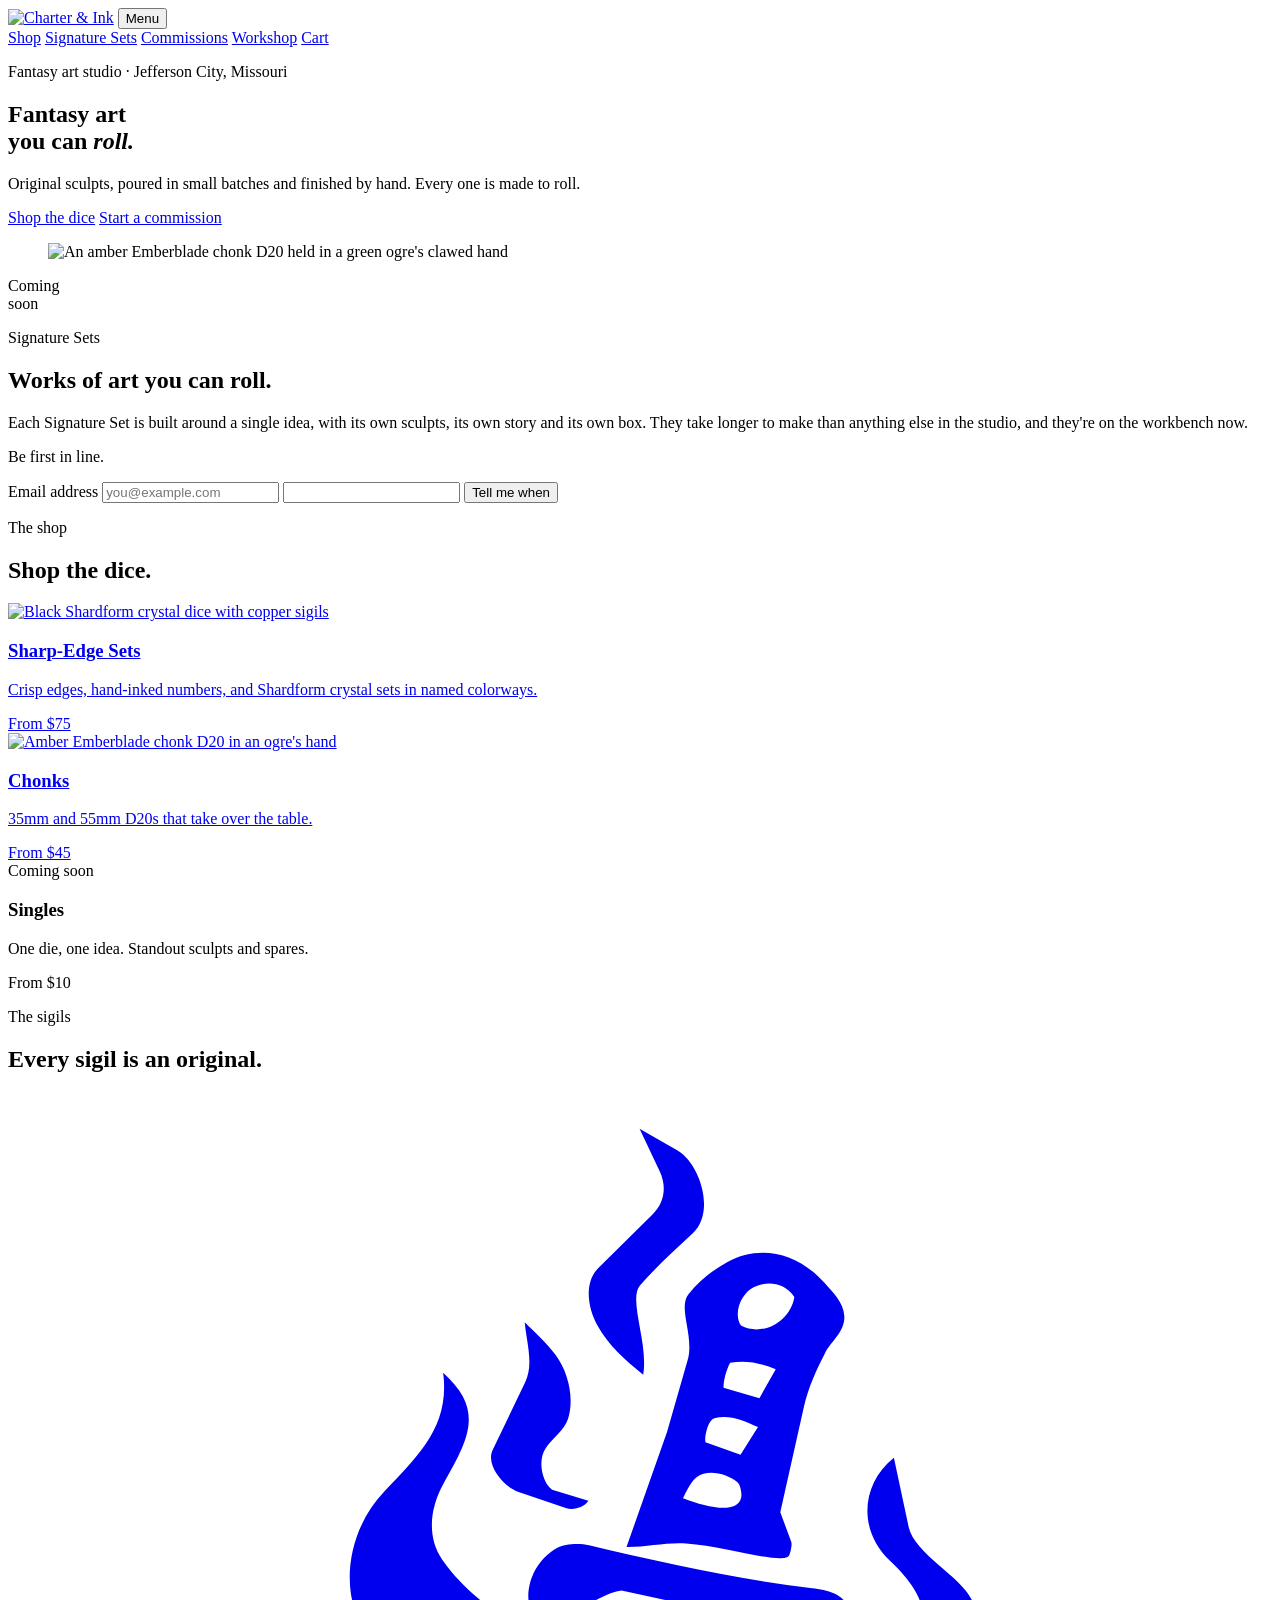
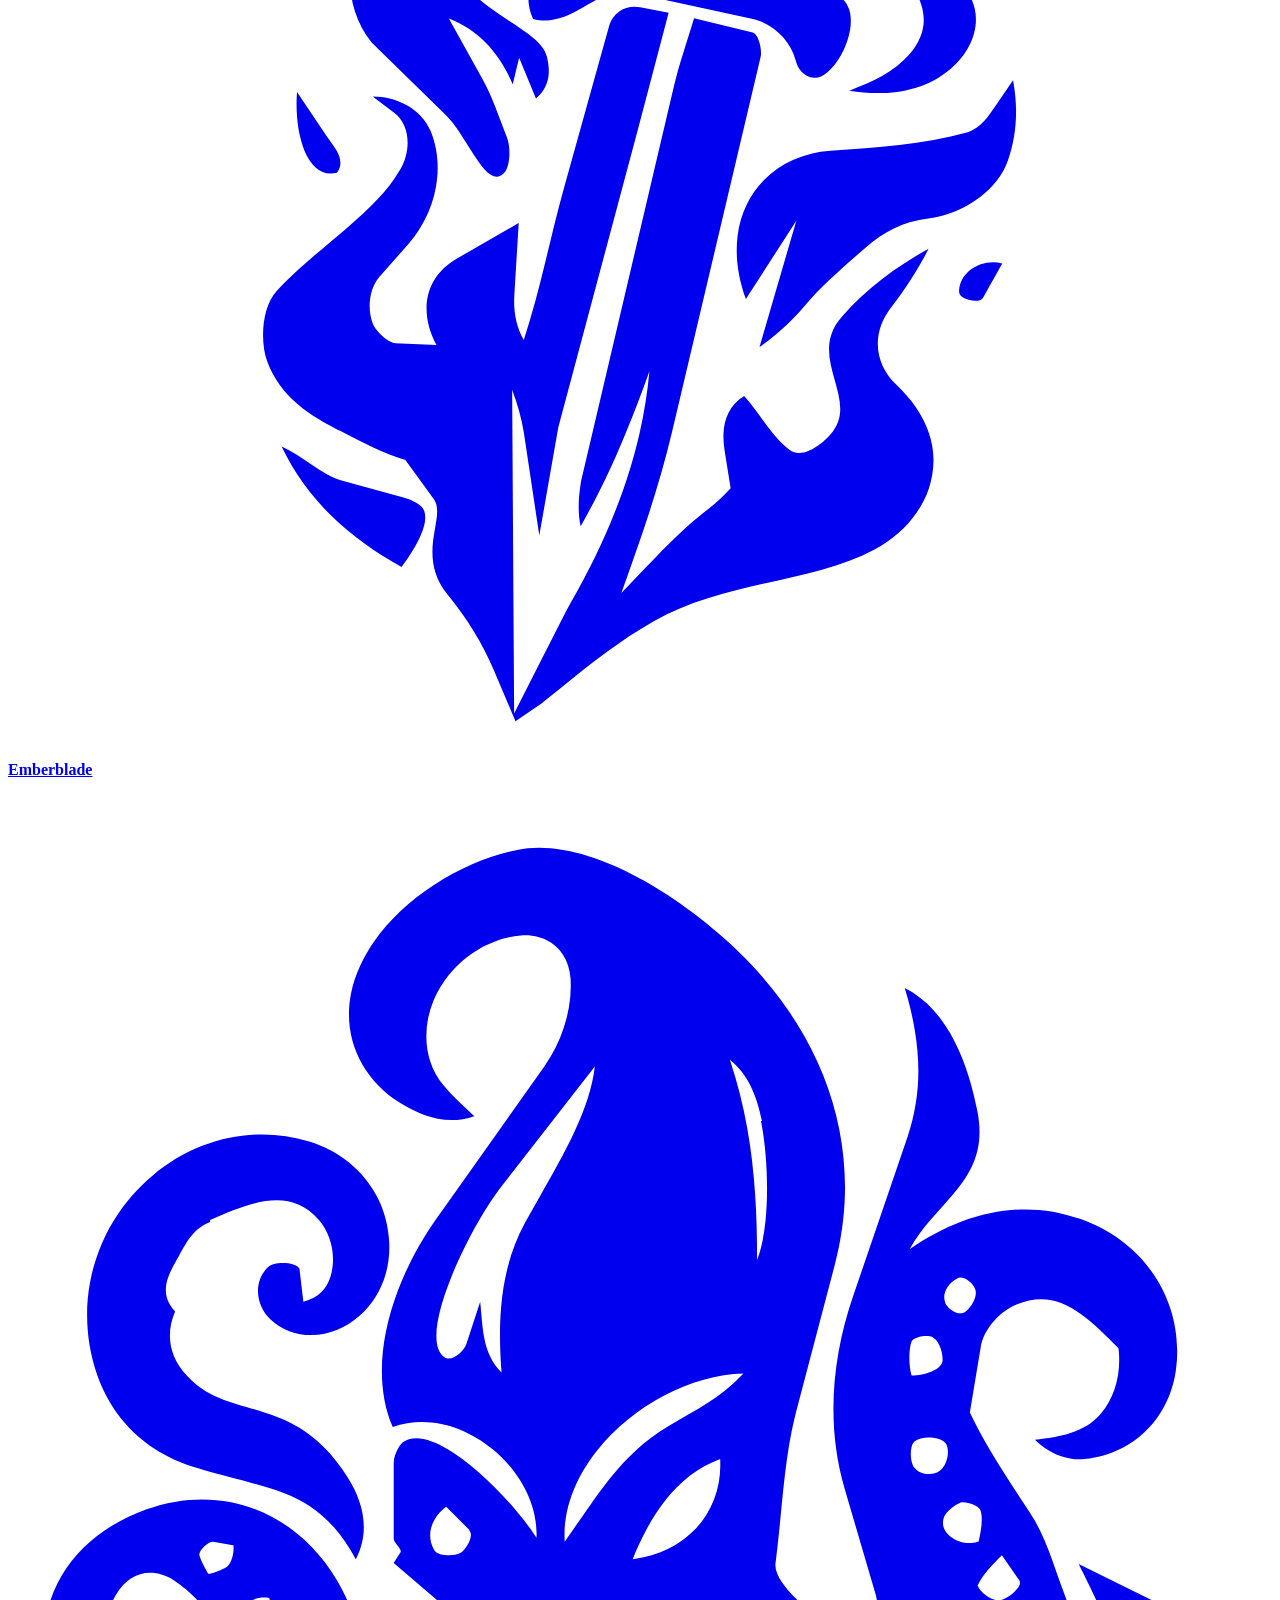
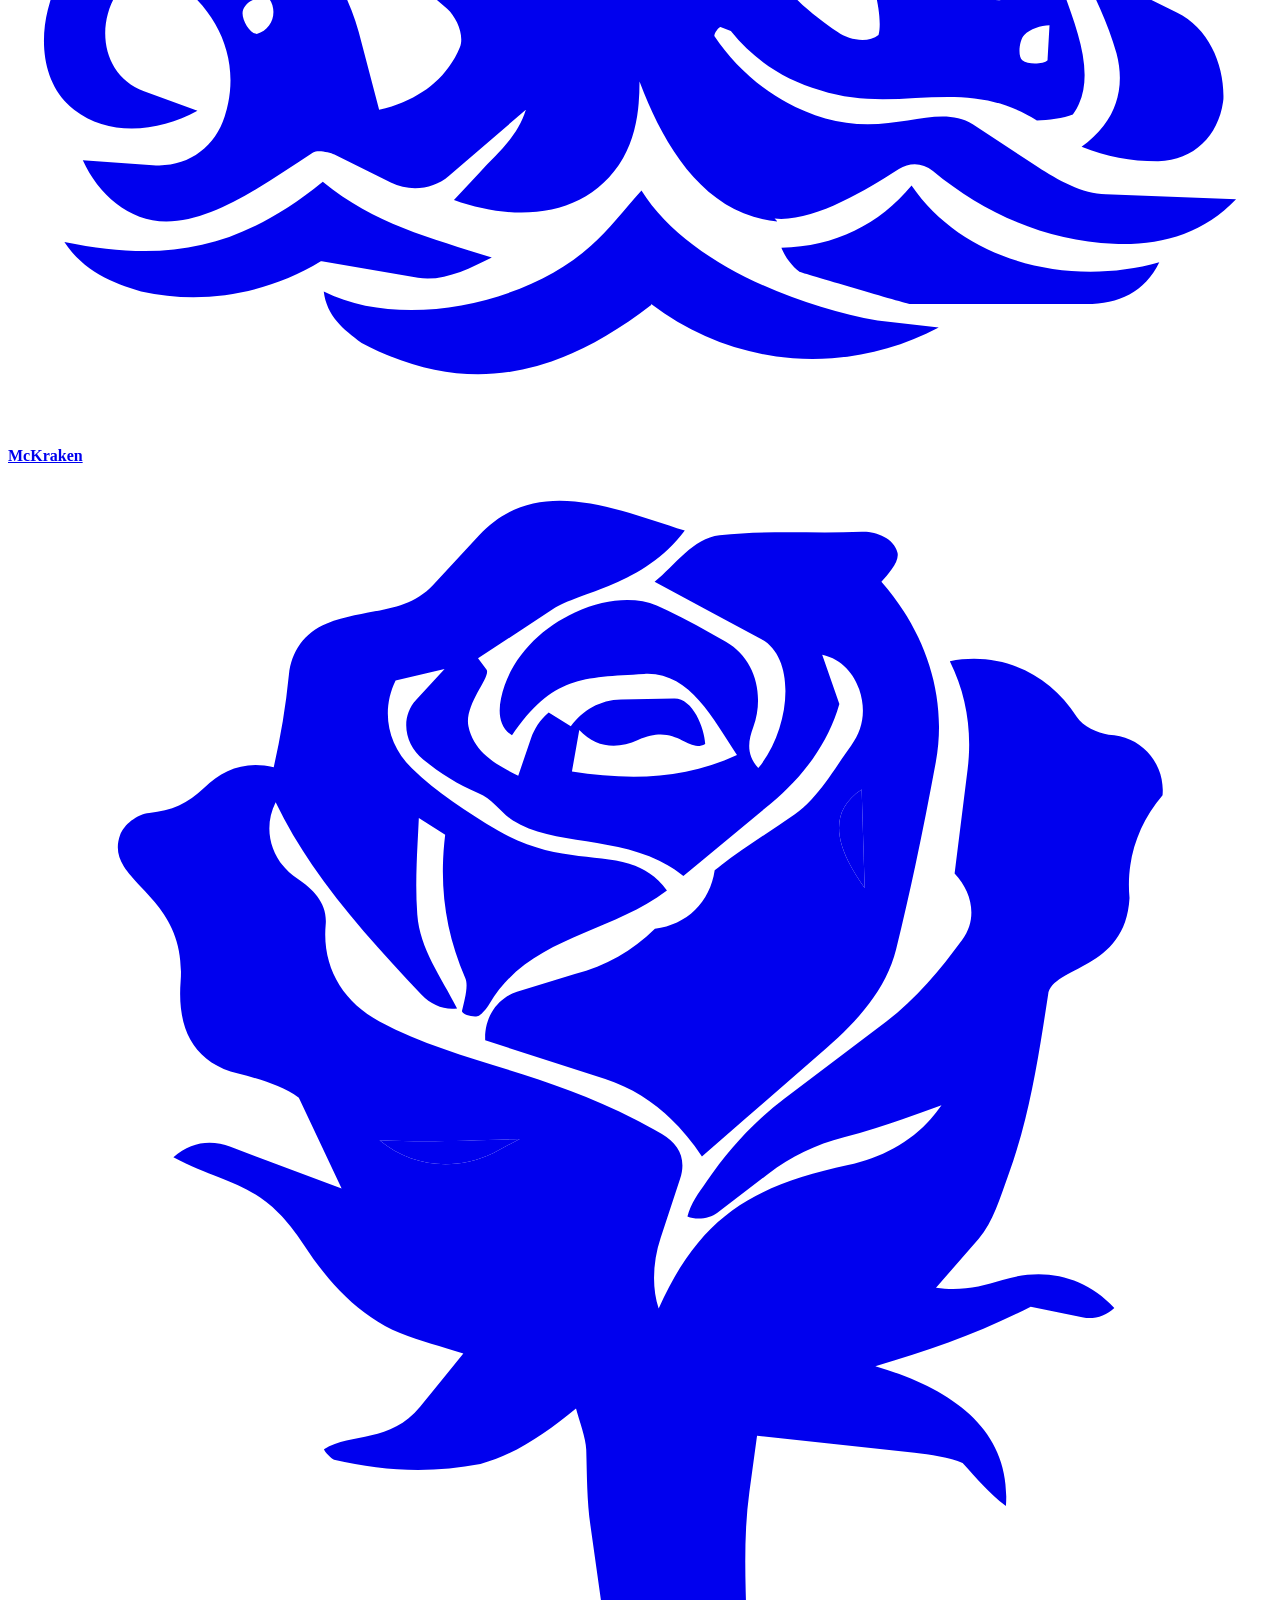
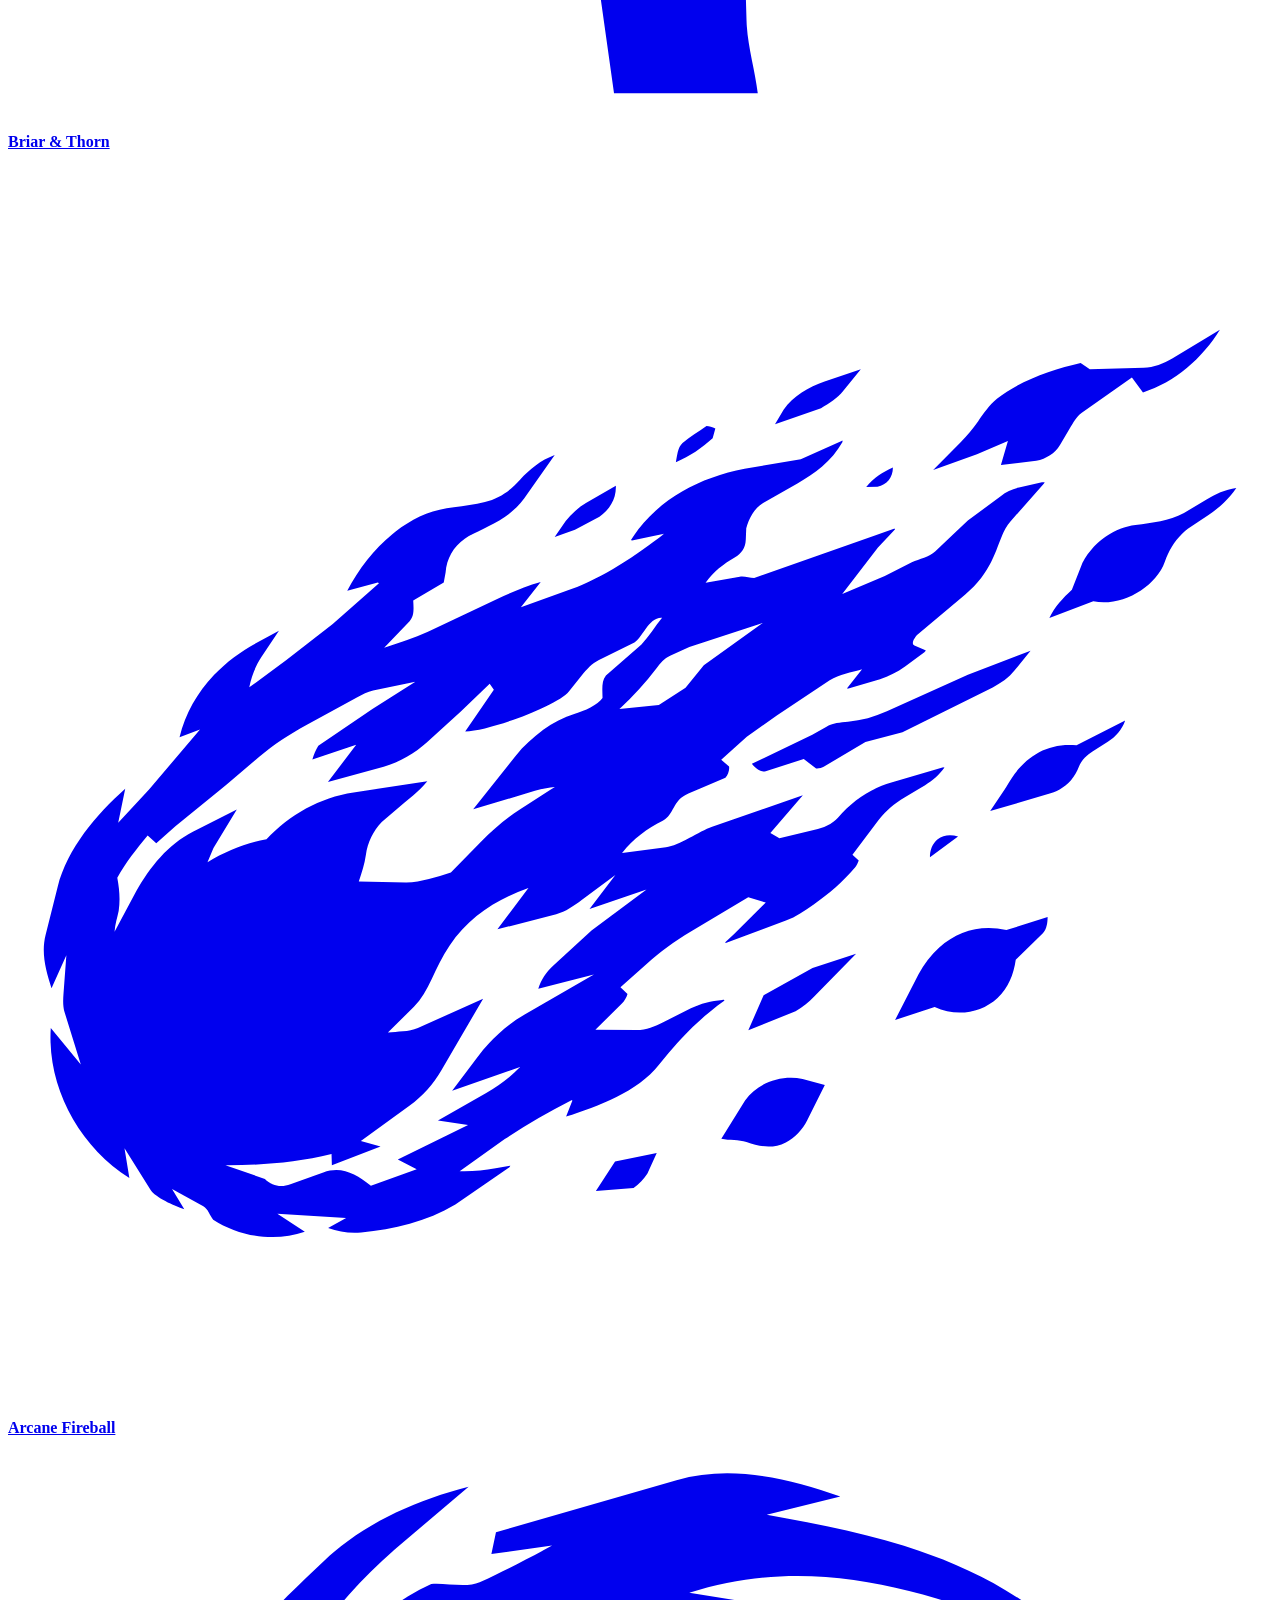
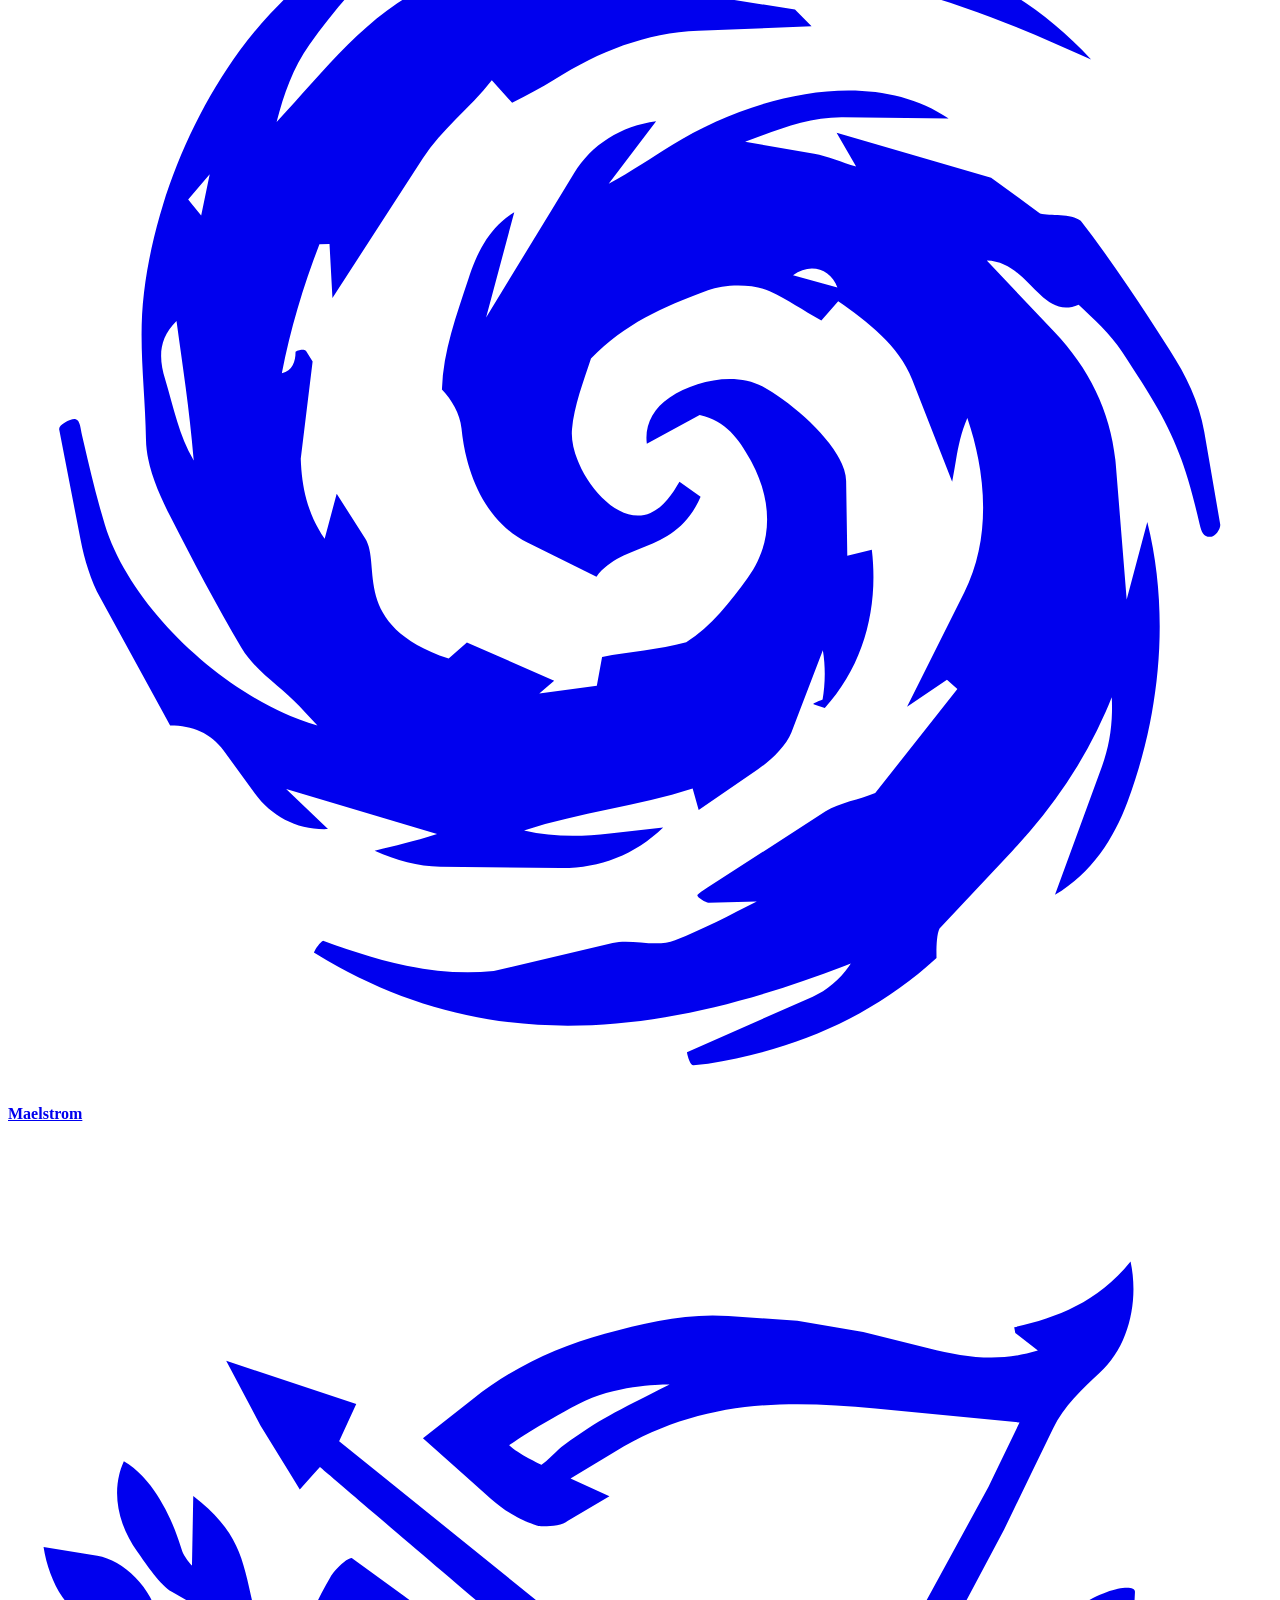
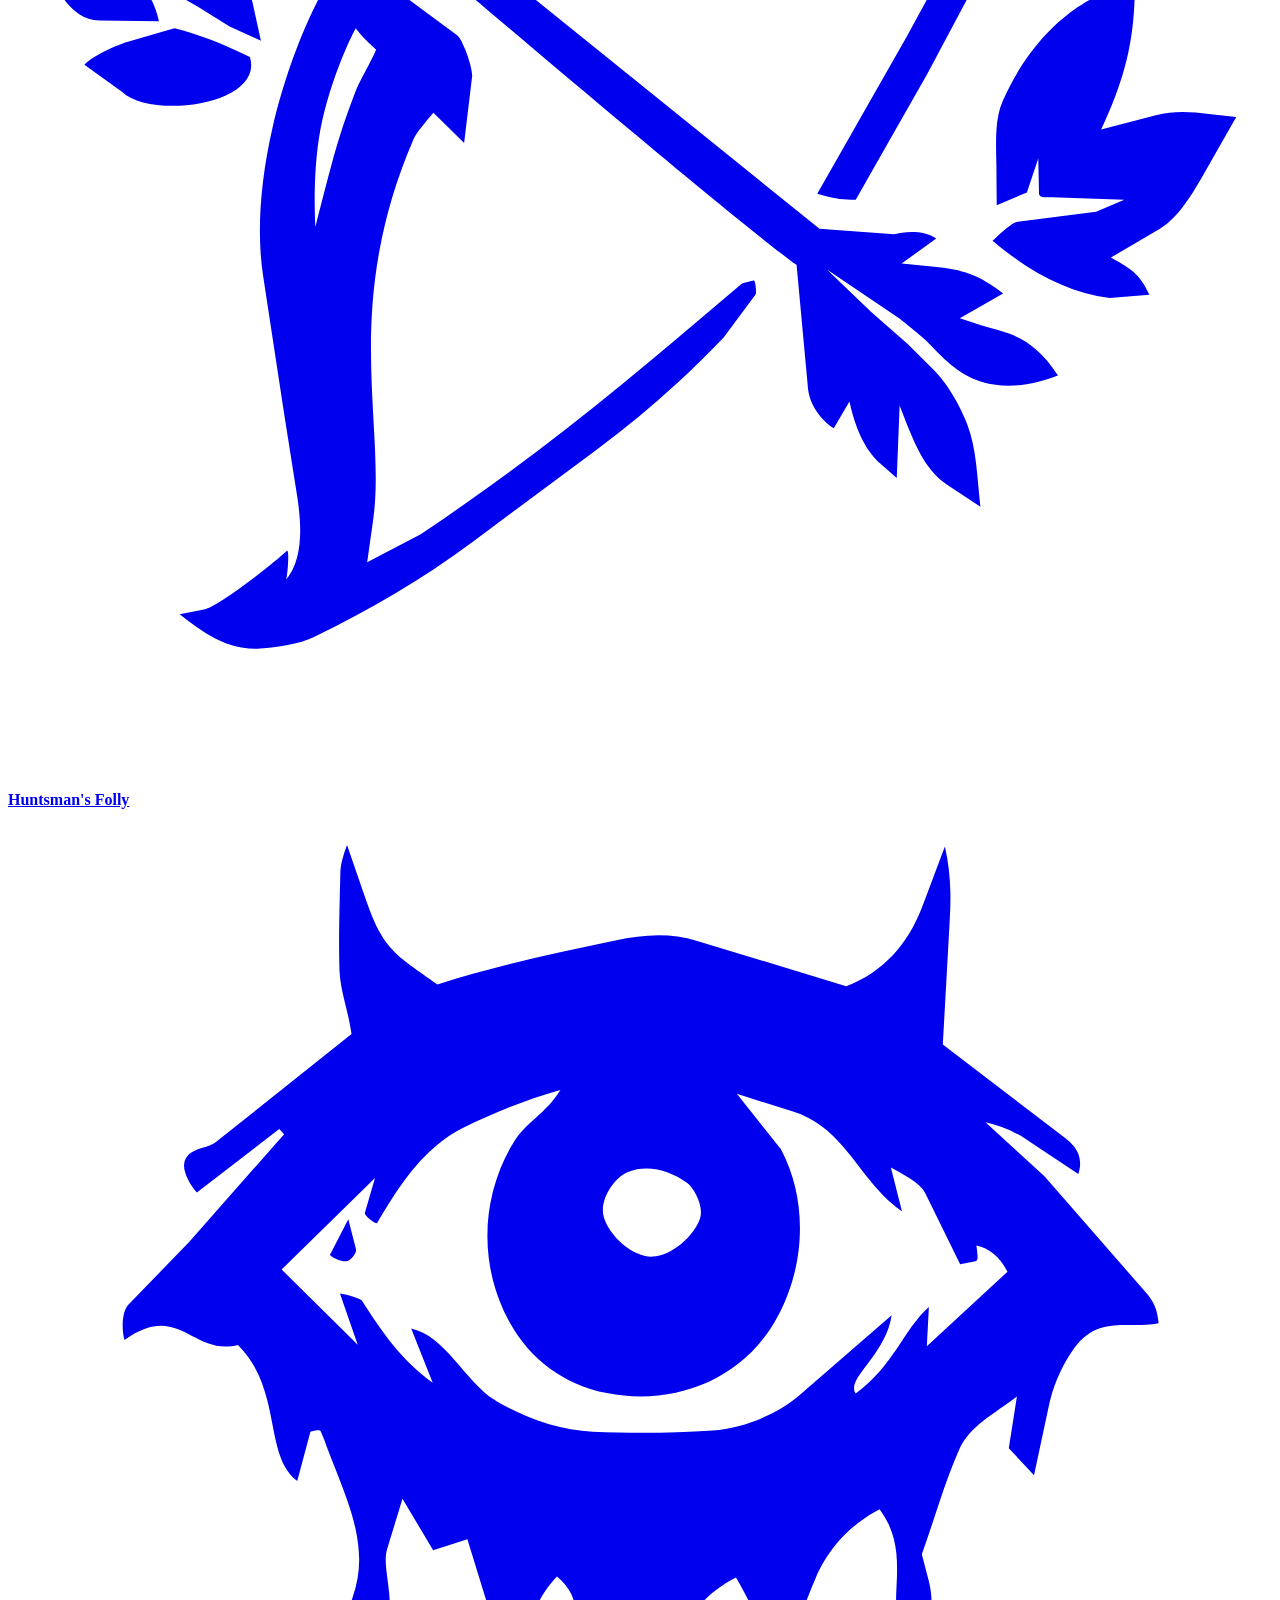
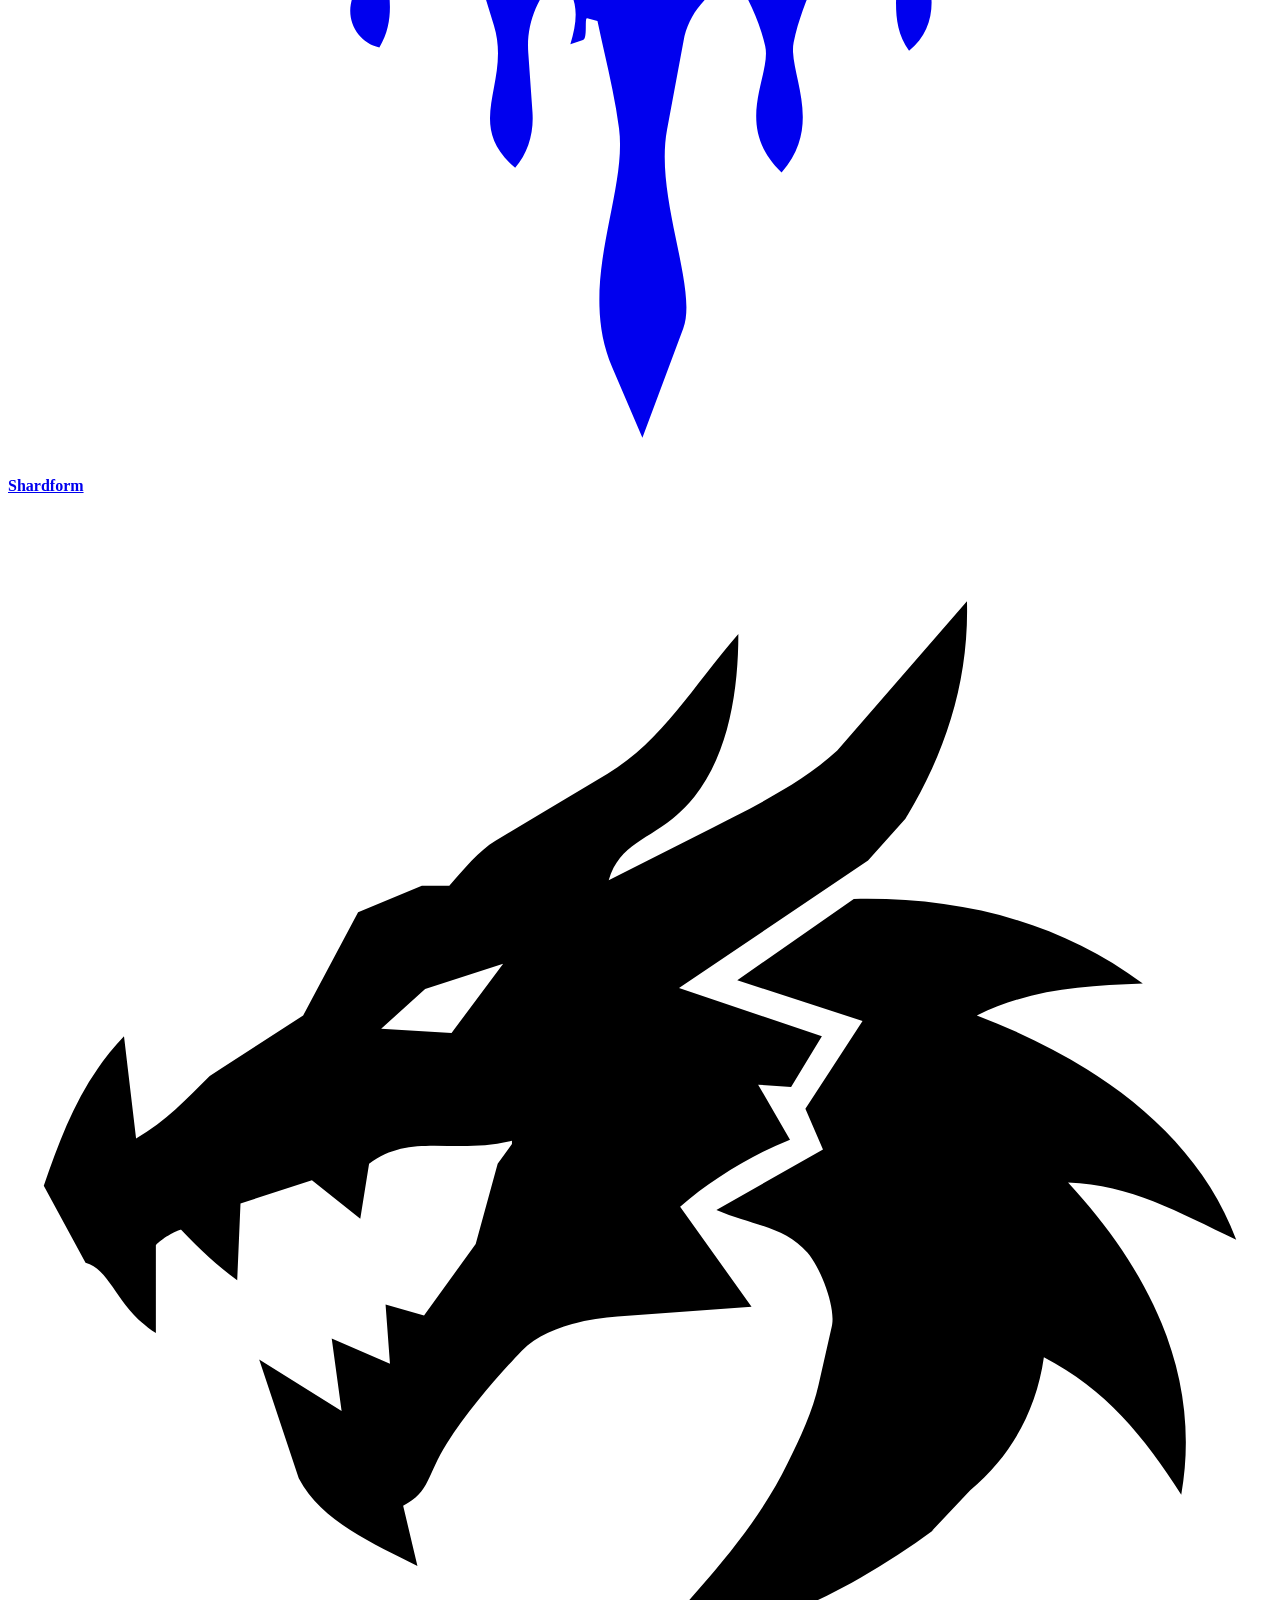
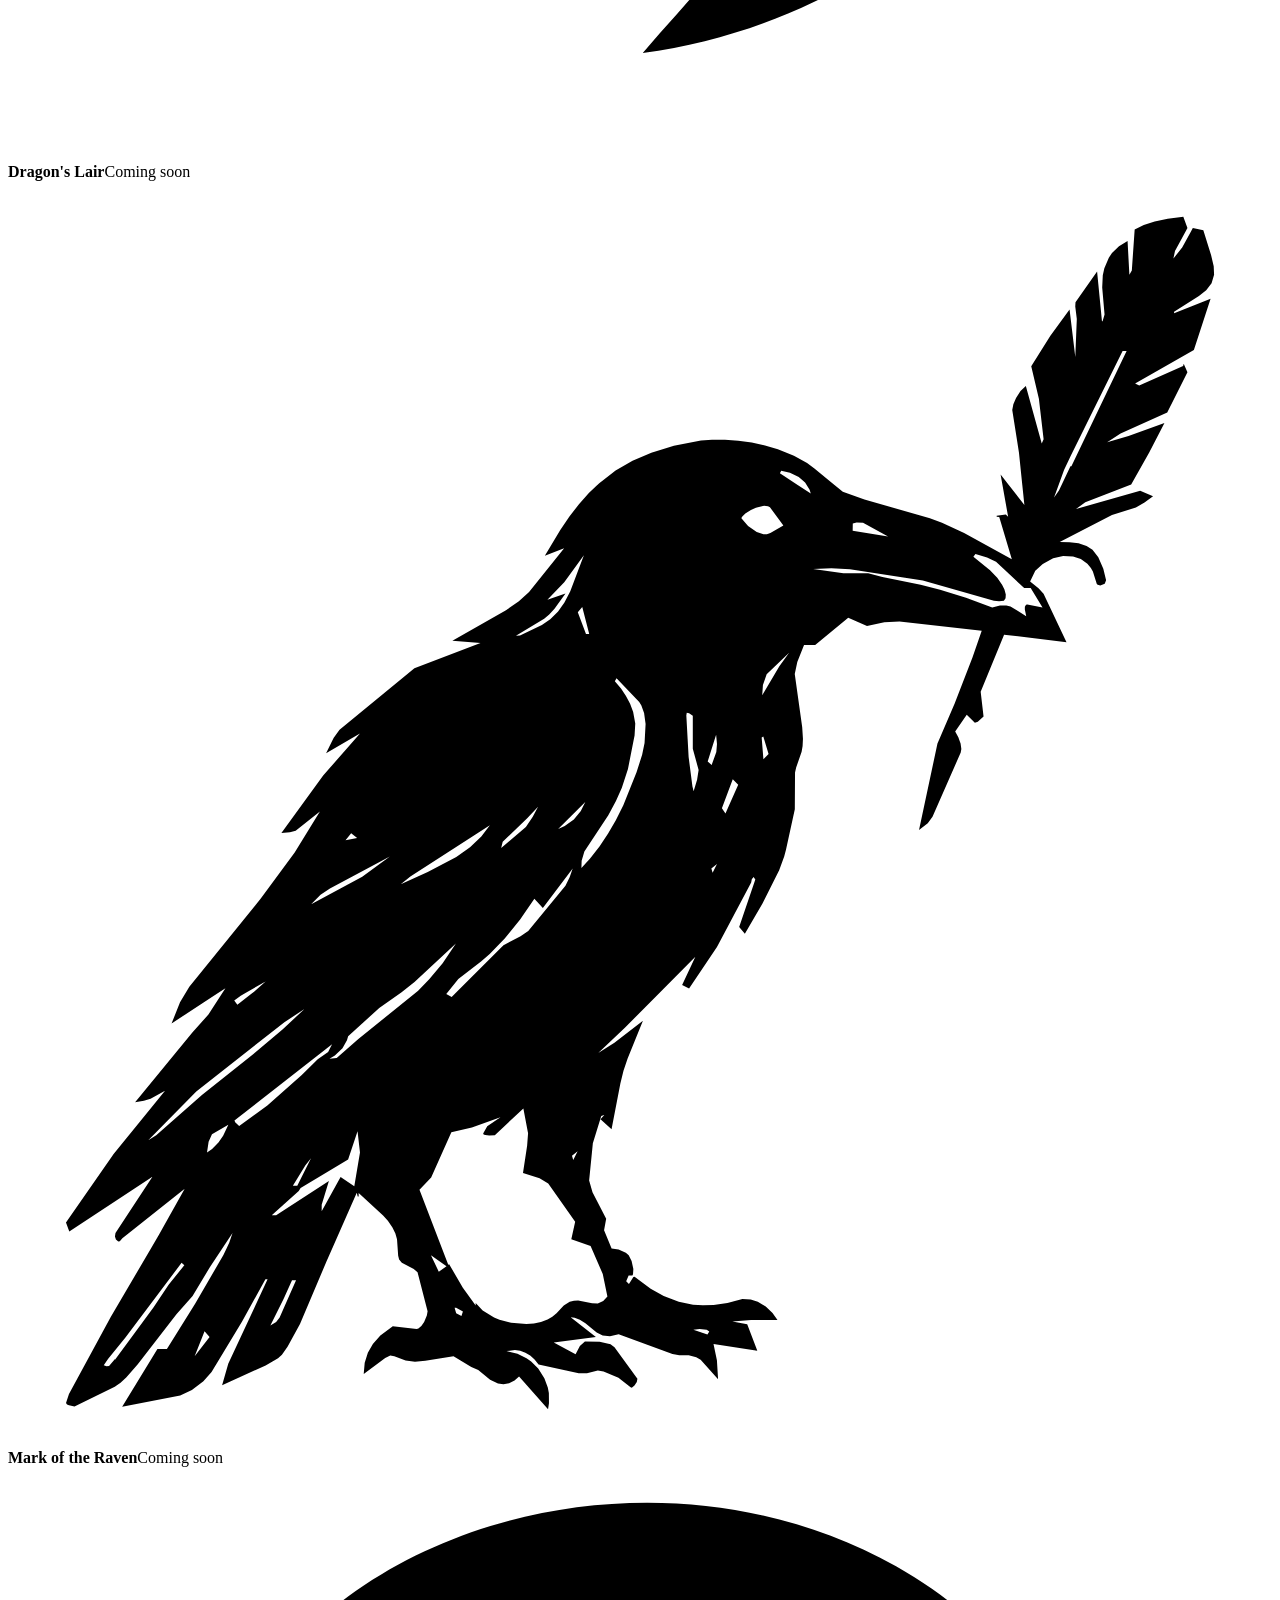
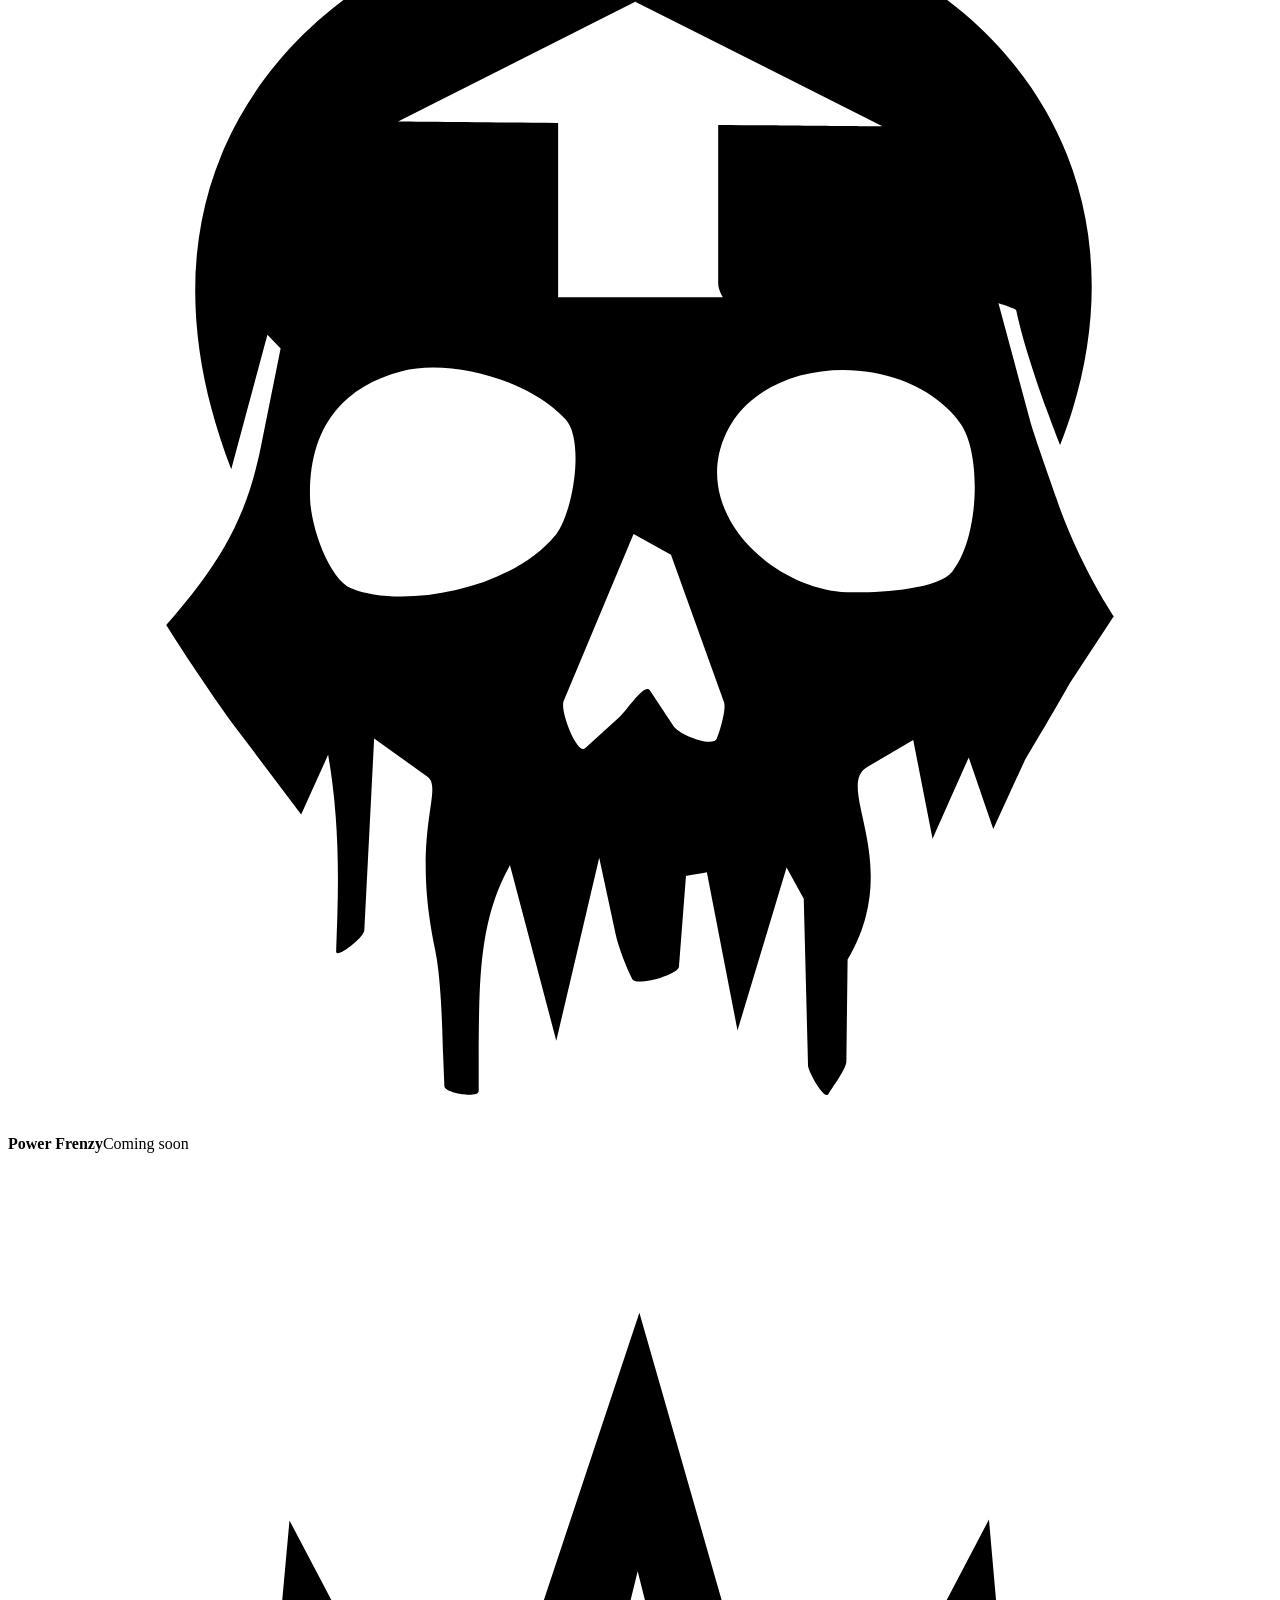
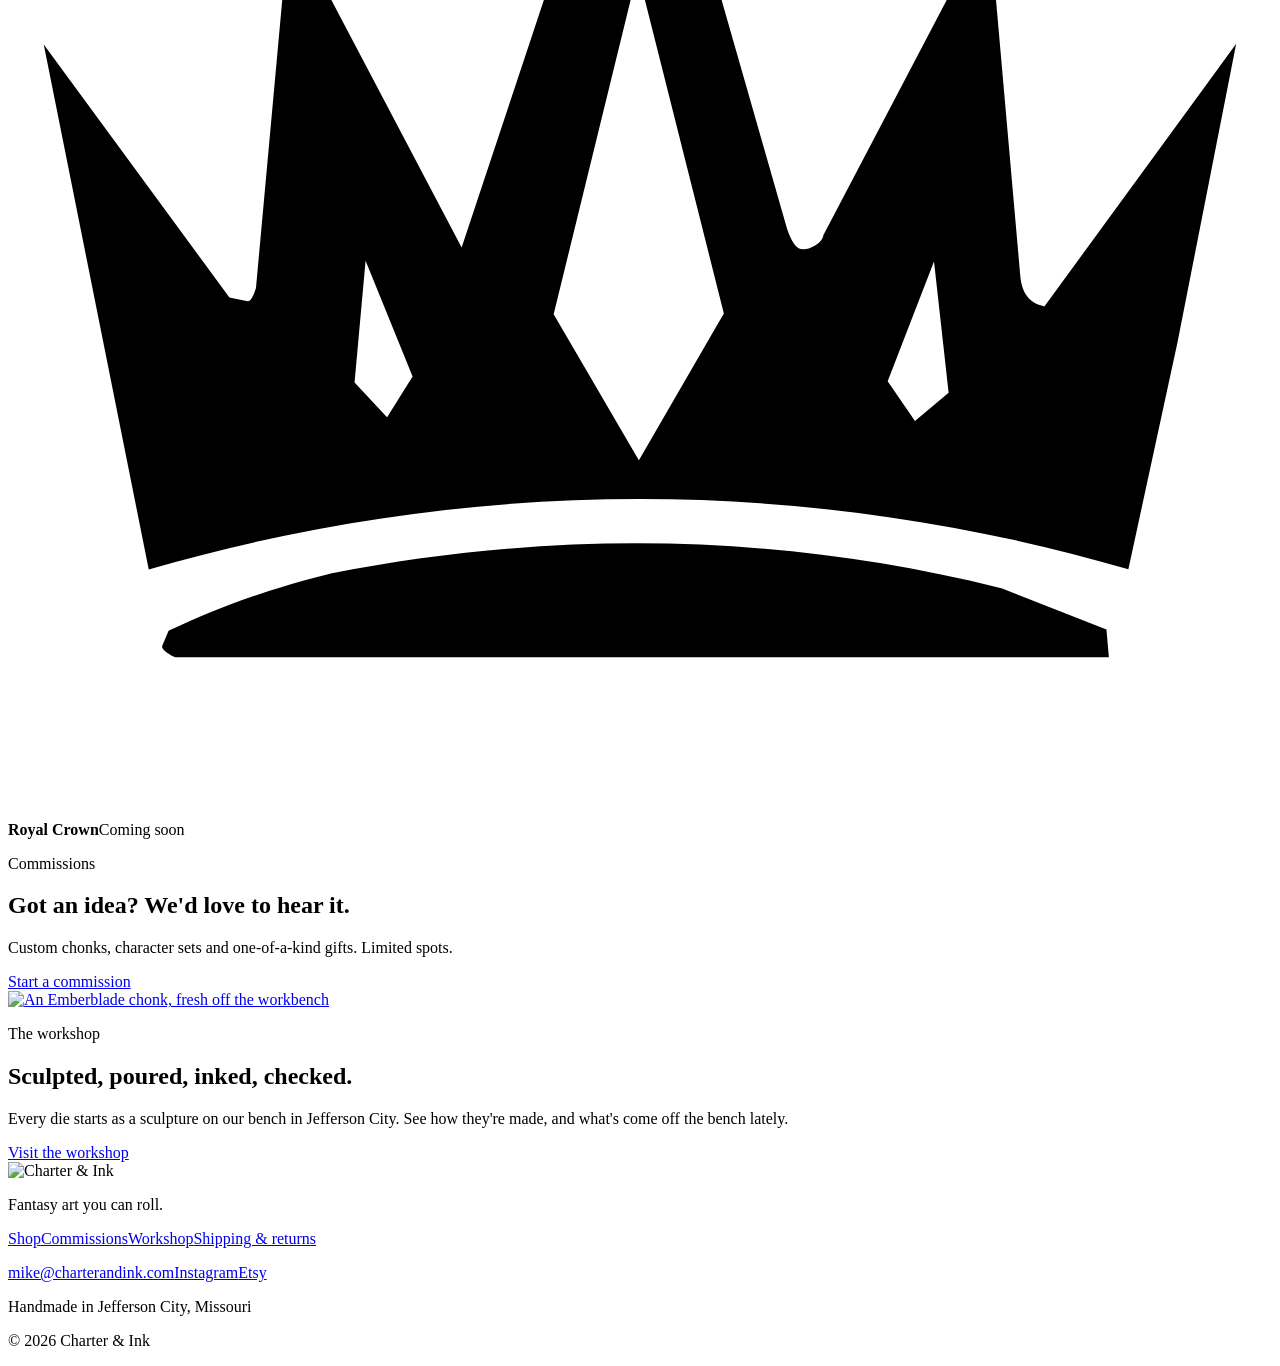
==== commit 6b31d6aa: "Add Shardform sets cover and five gallery photos Co-Authored-By: Claude Opus 5.5 <noreply@anthropic." ====
--- a/public/index.html
+++ b/public/index.html
@@ -16,11 +16,12 @@
 <link rel="preconnect" href="https://fonts.gstatic.com" crossorigin>
 <link href="https://fonts.googleapis.com/css2?family=IM+Fell+English+SC&family=IM+Fell+English:ital@0;1&family=Alegreya+Sans:wght@400;500;700&display=swap" rel="stylesheet">
 <link rel="stylesheet" href="/styles.css">
+<link rel="stylesheet" href="/theme-forest.css">
 </head>
 <body>
 
 <header class="top">
-  <a class="mark" href="/" aria-label="Charter &amp; Ink home"><img src="/img/logo-light.svg" alt="Charter &amp; Ink" class="mark-img" width="96" height="64"></a>
+  <a class="mark" href="/" aria-label="Charter &amp; Ink home"><img src="/img/logo-green.svg" alt="Charter &amp; Ink" class="mark-img" width="96" height="64"></a>
   <button class="menu-btn" aria-expanded="false" aria-controls="site-nav">Menu</button>
   <nav id="site-nav">
     <a href="/shop/">Shop</a>
@@ -75,7 +76,7 @@
   </div>
   <div class="kind-grid">
     <a class="kind" href="/shop/?c=Sharp-Edge%20Sets">
-      <div class="kind-img" id="cover-sets" style="--a:#2b1a12;--b:#b8733a;--c:#e8b77b"></div>
+      <div class="kind-img" id="cover-sets"><img src="/img/cover-sets.jpg" alt="Black Shardform crystal dice with copper sigils" loading="lazy"></div>
       <div class="kind-body">
         <h3>Sharp-Edge Sets</h3>
         <p>Crisp edges, hand-inked numbers, and Shardform crystal sets in named colorways.</p>
@@ -161,12 +162,7 @@
 <script>
 // Sharp-Edge Sets card shows the Forgeheart Shardform set's main photo
 // (from Etsy while the site is in Etsy mode, from Square once the store is on).
-const forgeheartEtsy = 'https://i.etsystatic.com/63306585/r/il/5369c5/8375007191/il_794xN.8375007191_d5jy.jpg';
-if (CI.STORE === 'etsy') document.getElementById('cover-sets').innerHTML = `<img src="${forgeheartEtsy}" alt="Shardform Forgeheart 11 piece dice set" loading="lazy" onerror="this.src=this.src.replace('il_794xN','il_fullxfull')">`;
-else CI.loadCatalog().then(list => {
-  const p = list.find(x => /forgeheart/i.test(x.name)) || list.find(x => x.categories.includes('Sharp-Edge Sets') && x.images.length);
-  if (p && p.images[0]) document.getElementById('cover-sets').innerHTML = `<img src="${CI.esc(p.images[0])}" alt="${CI.esc(p.name)}" loading="lazy">`;
-}).catch(() => {});
+
 </script>
 </body>
 </html>
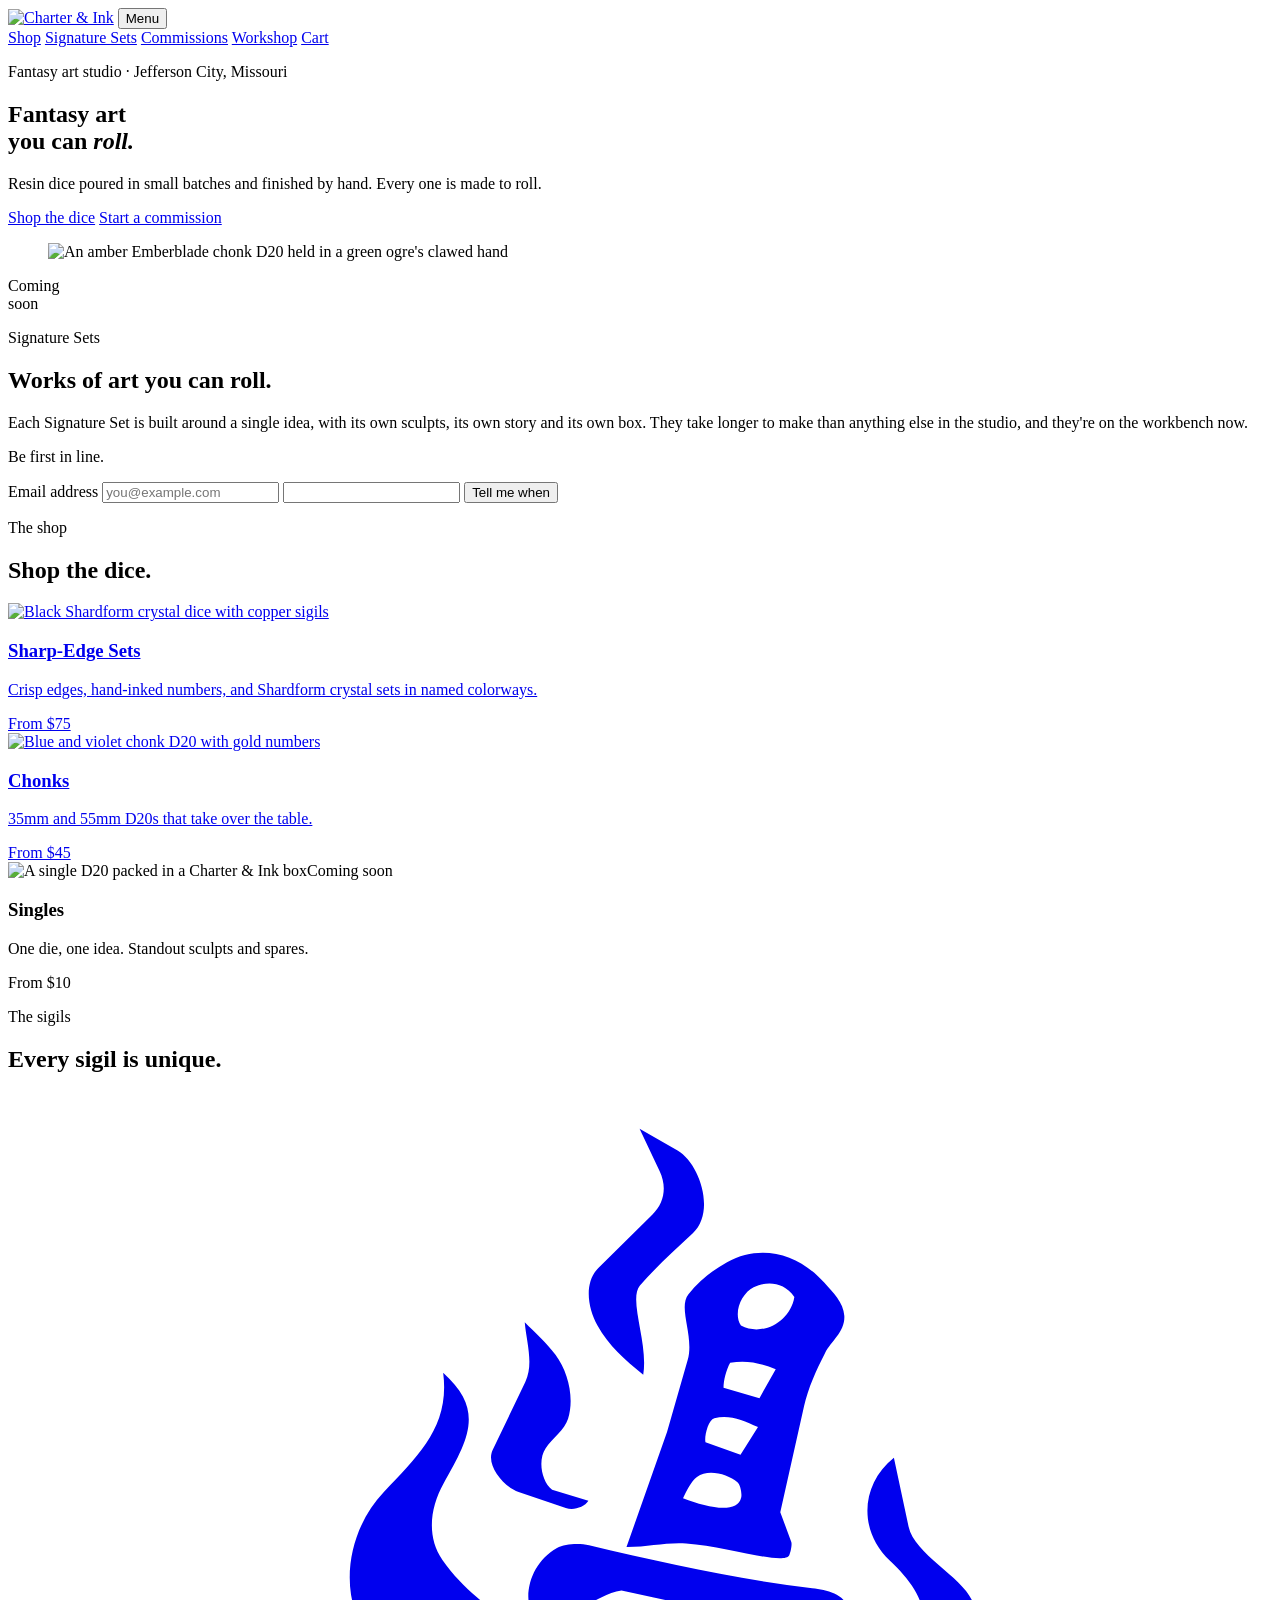
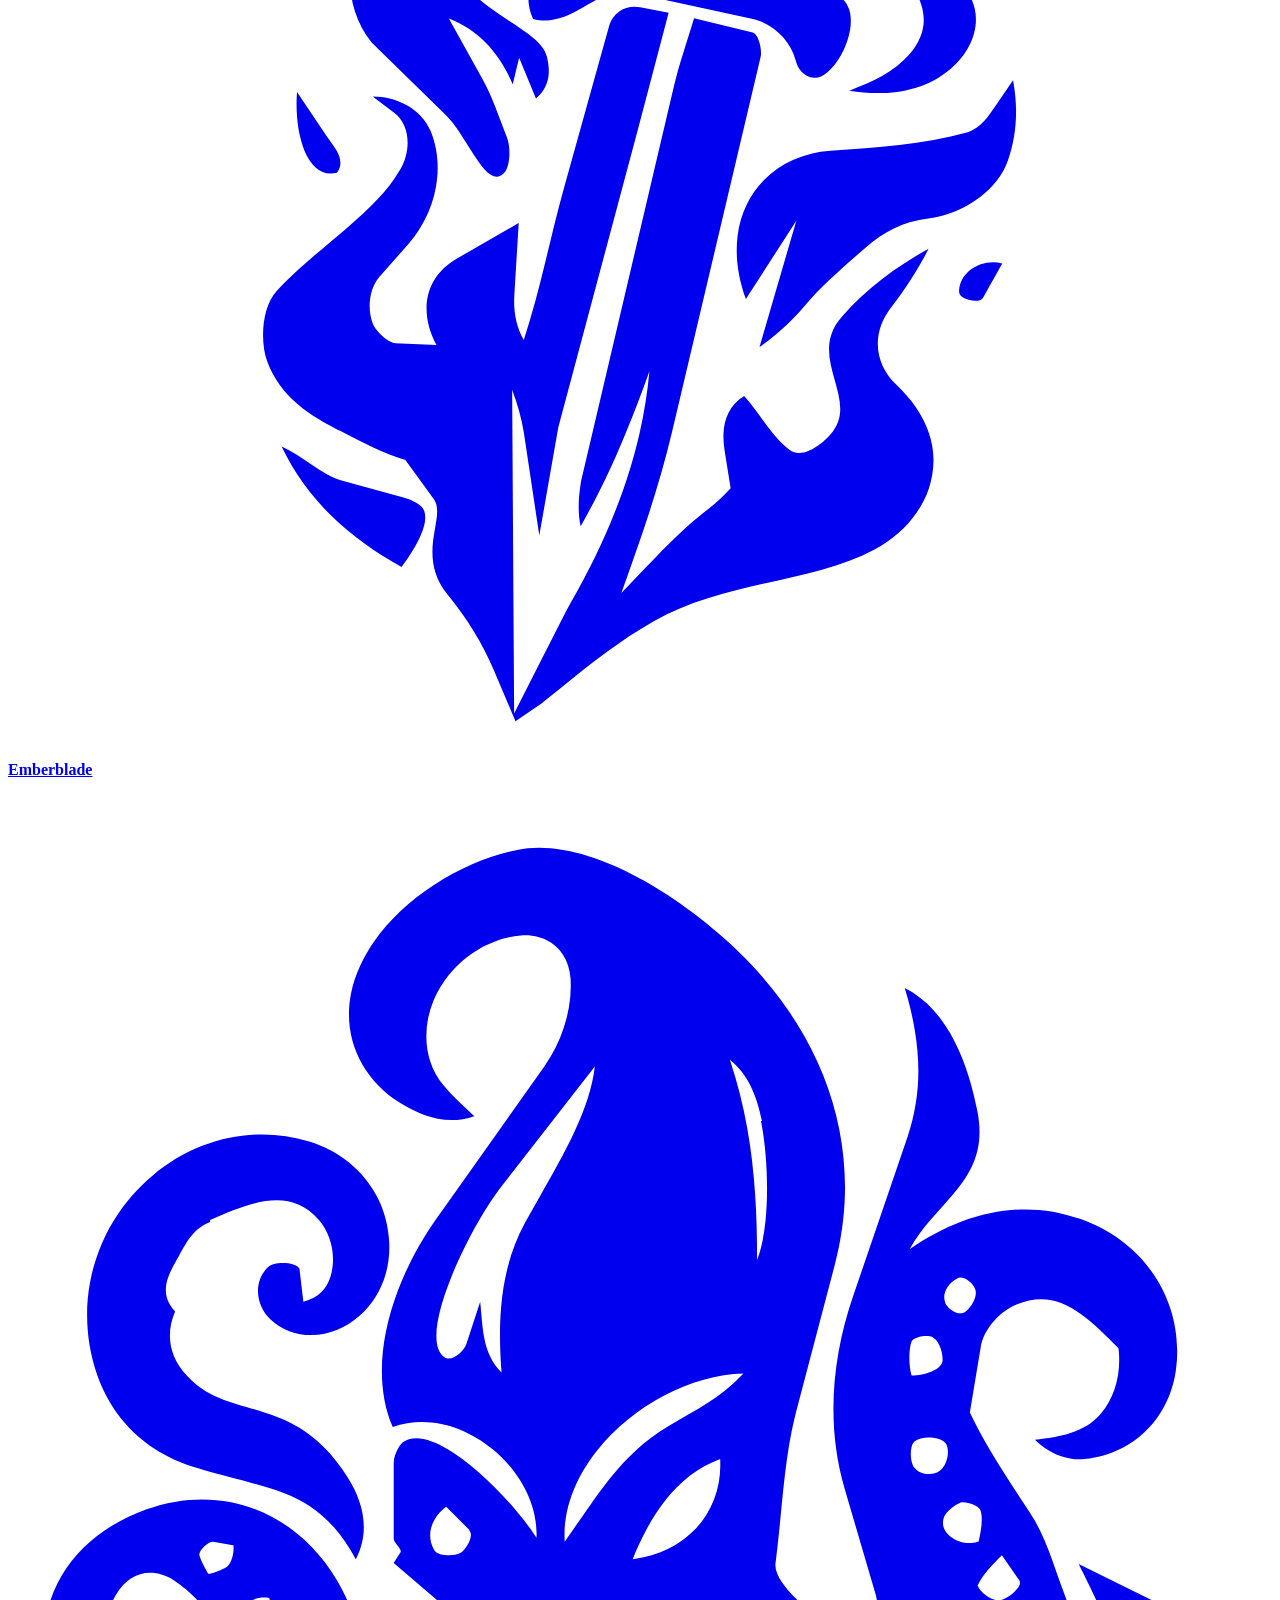
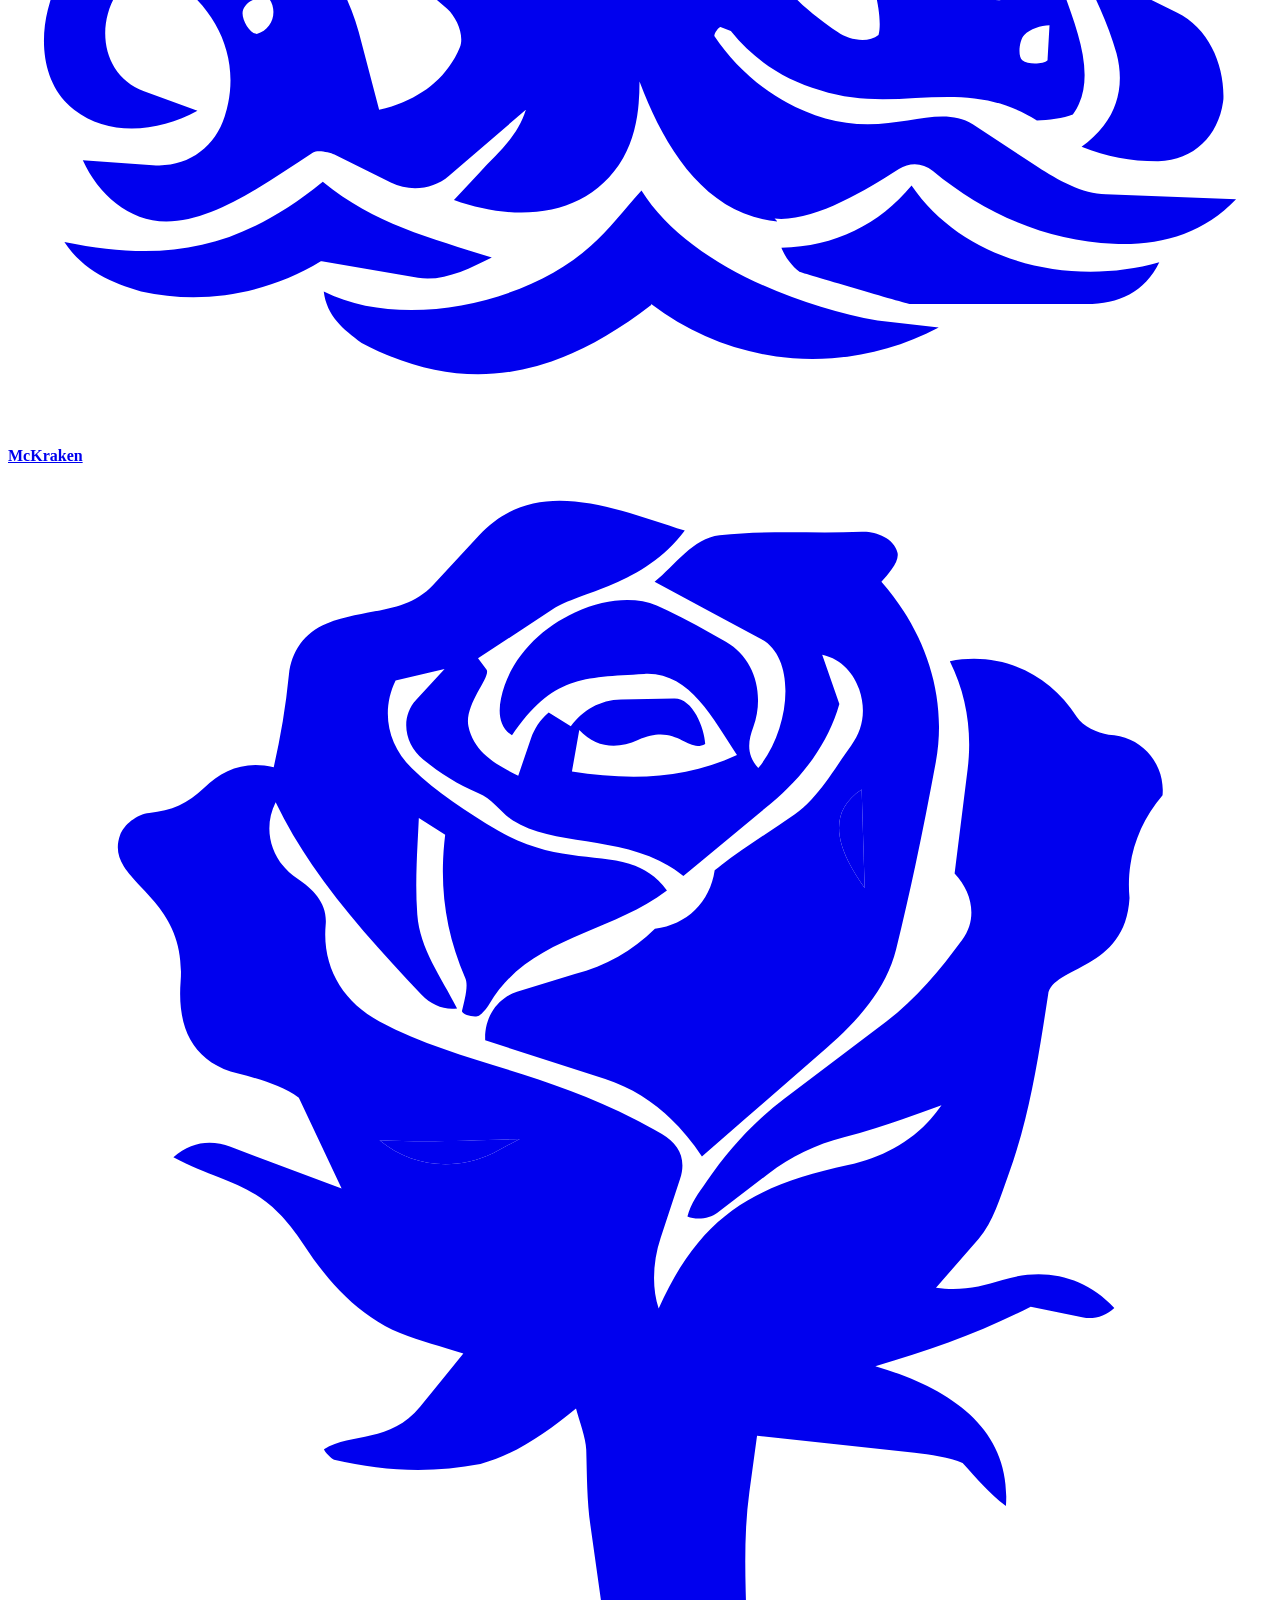
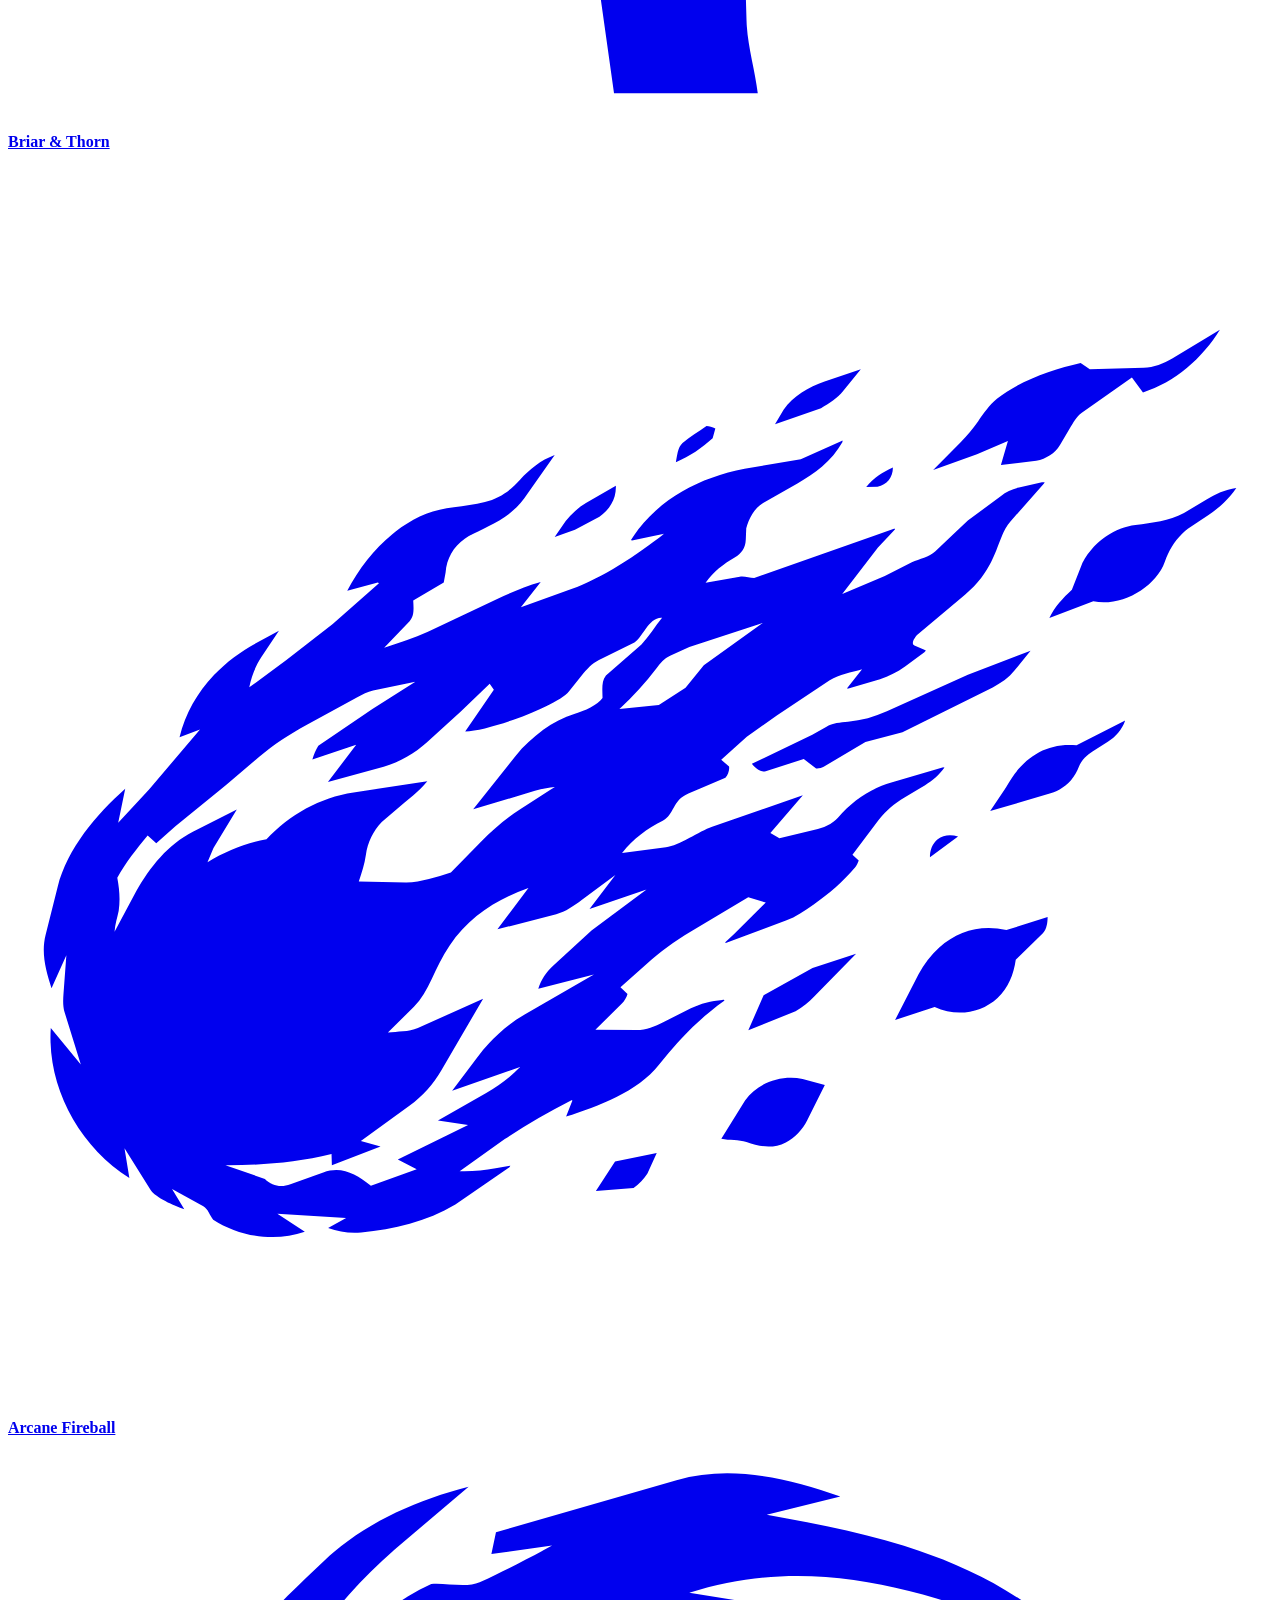
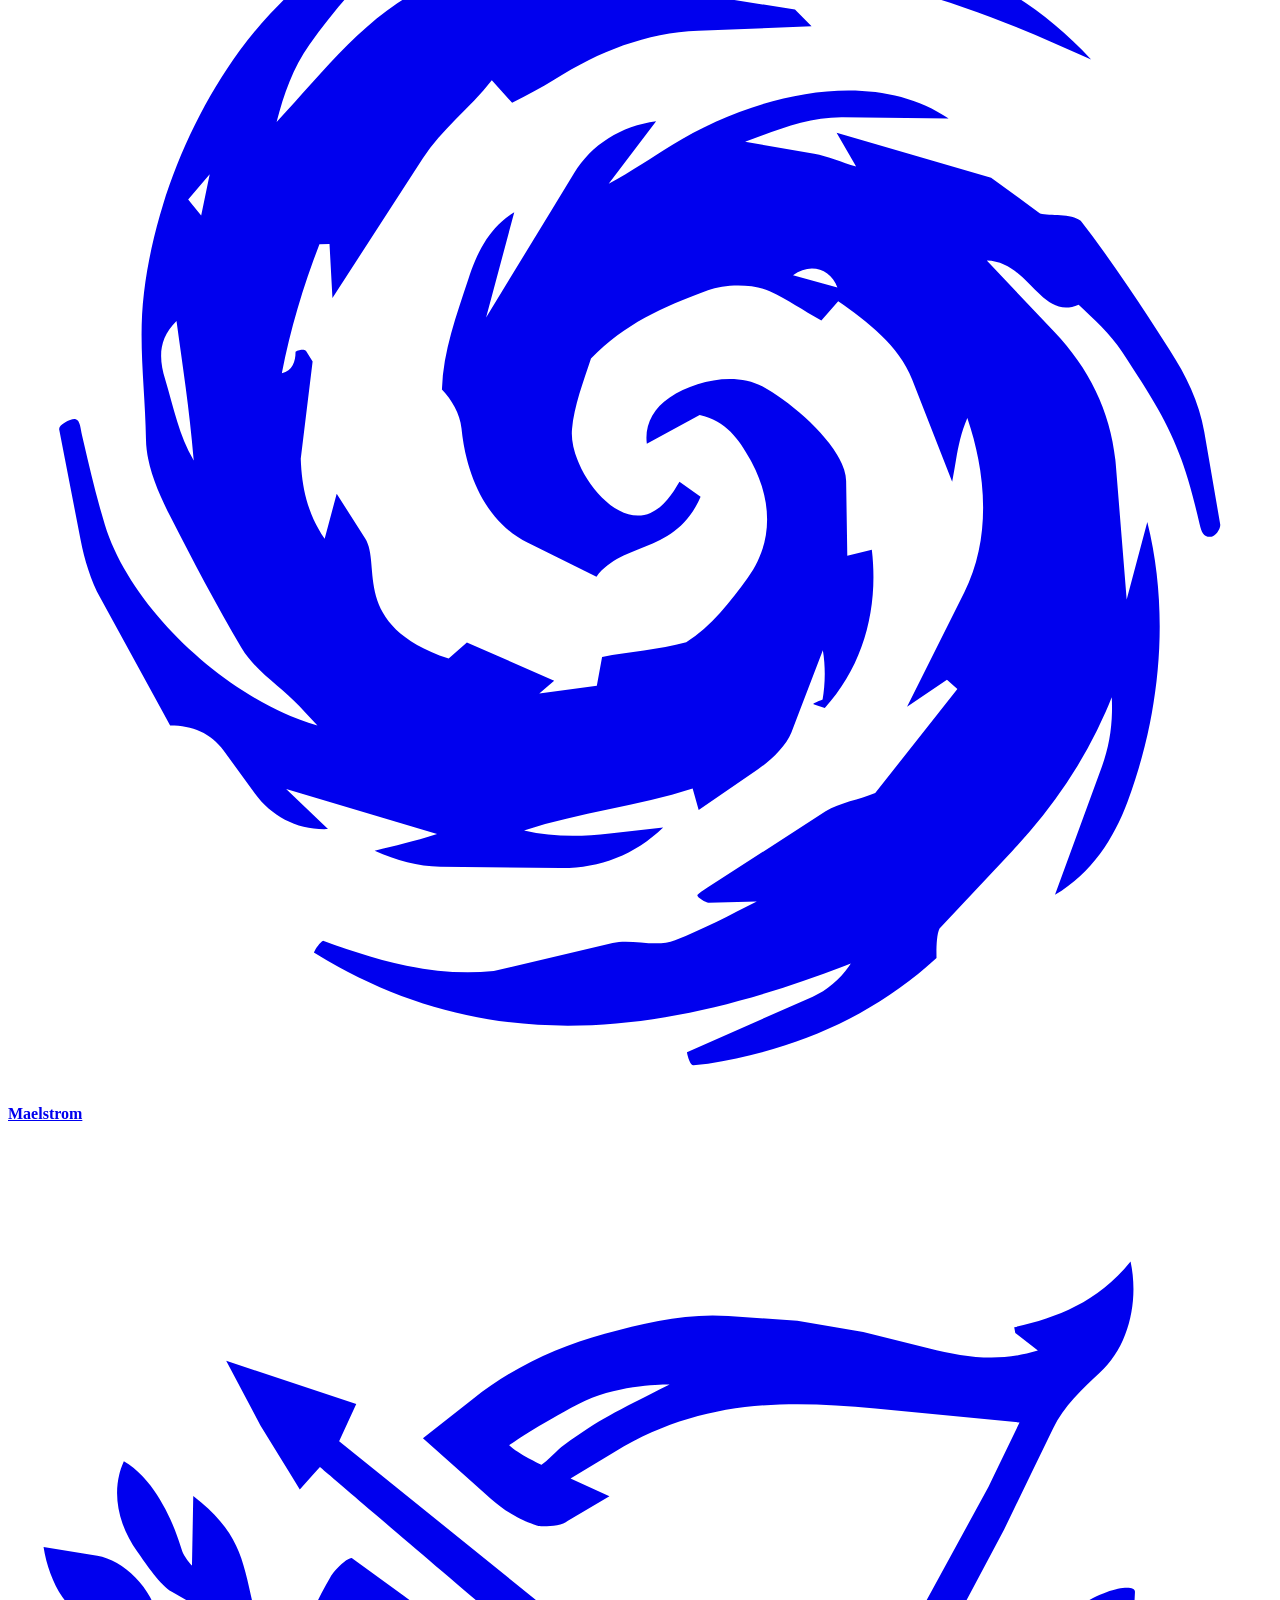
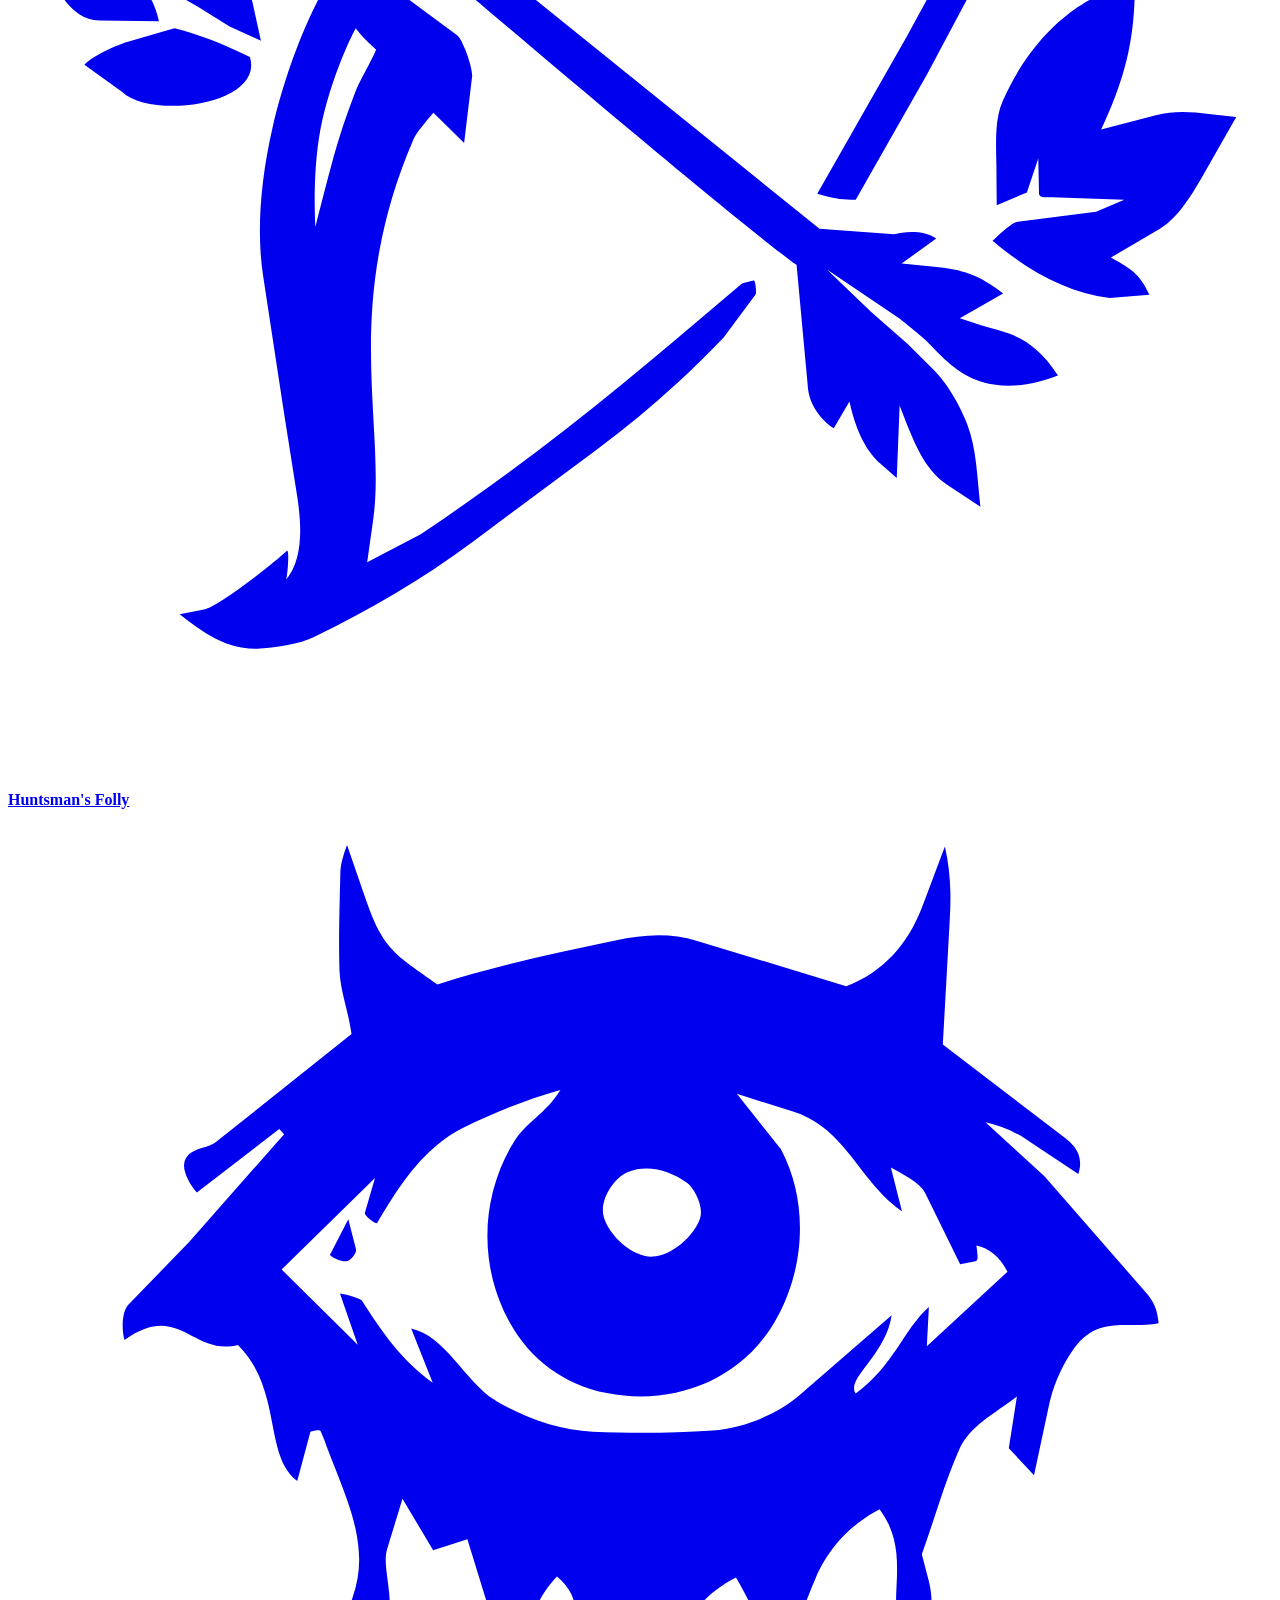
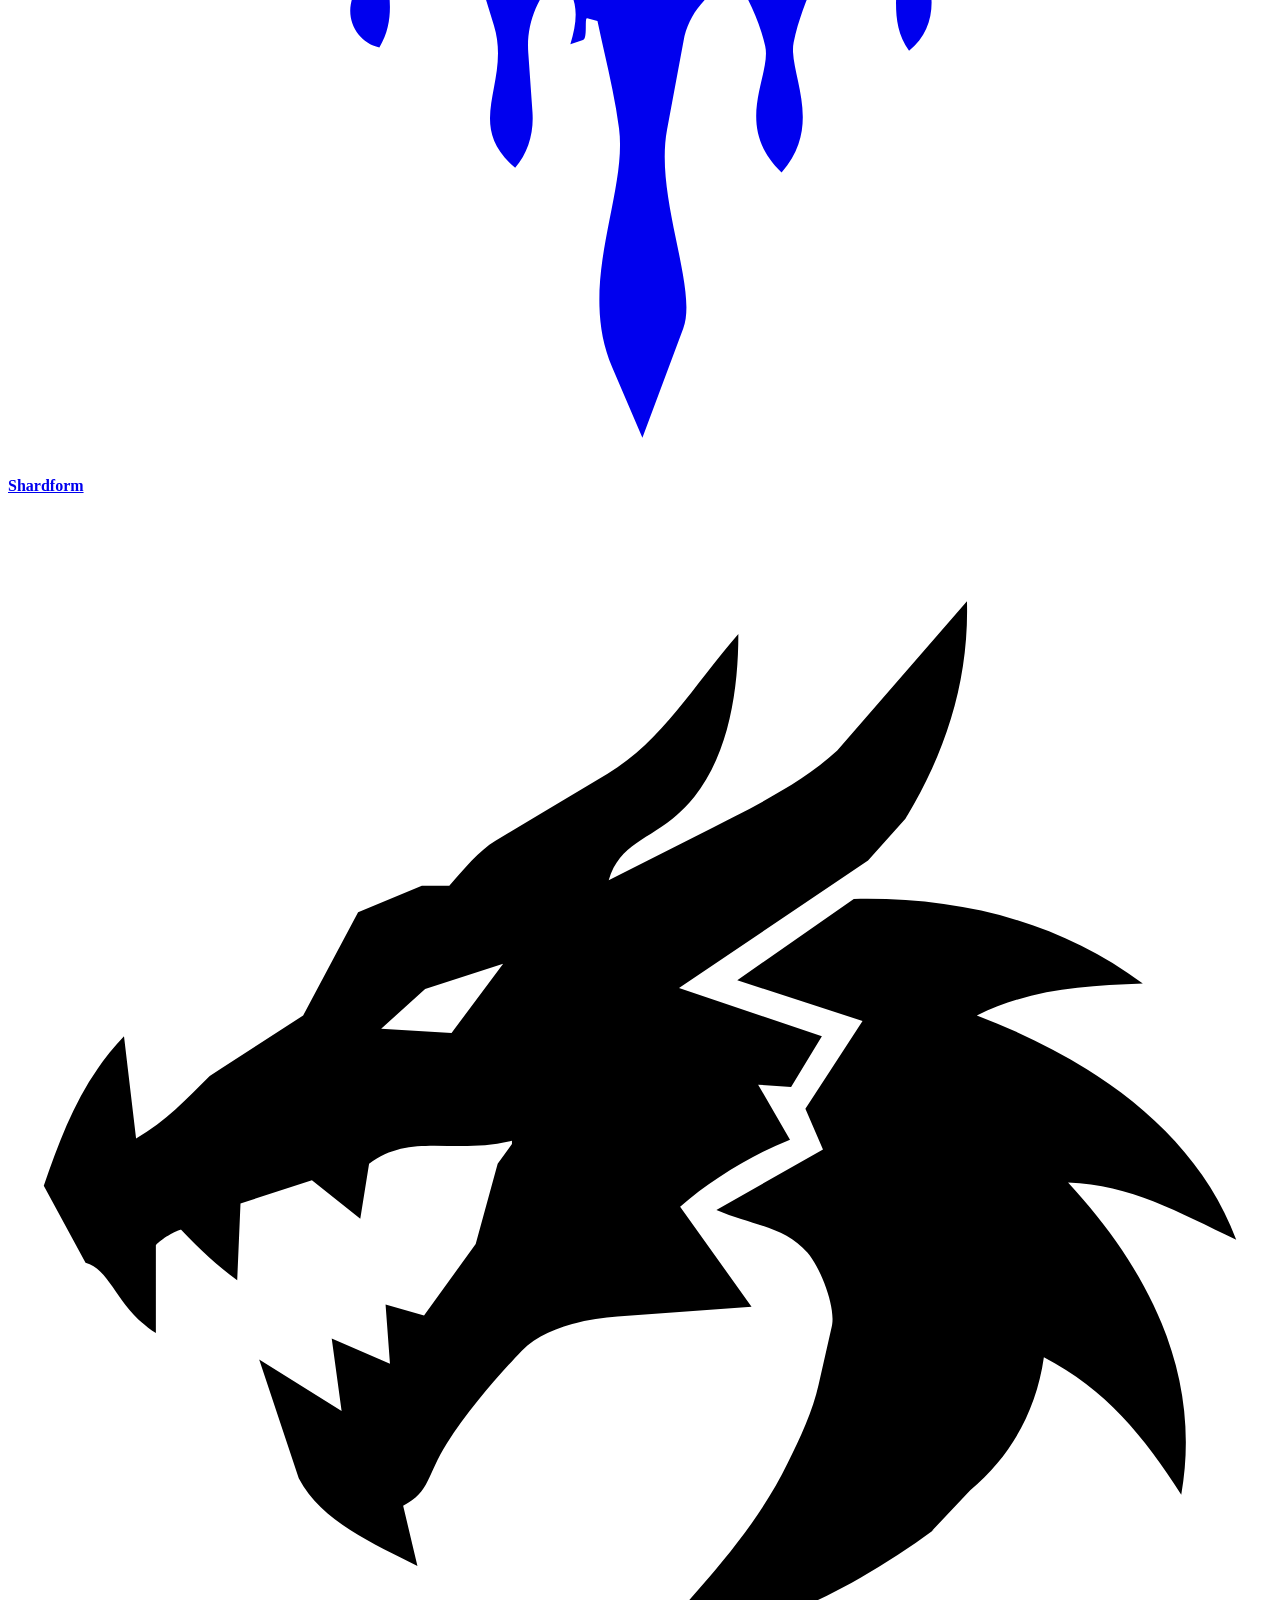
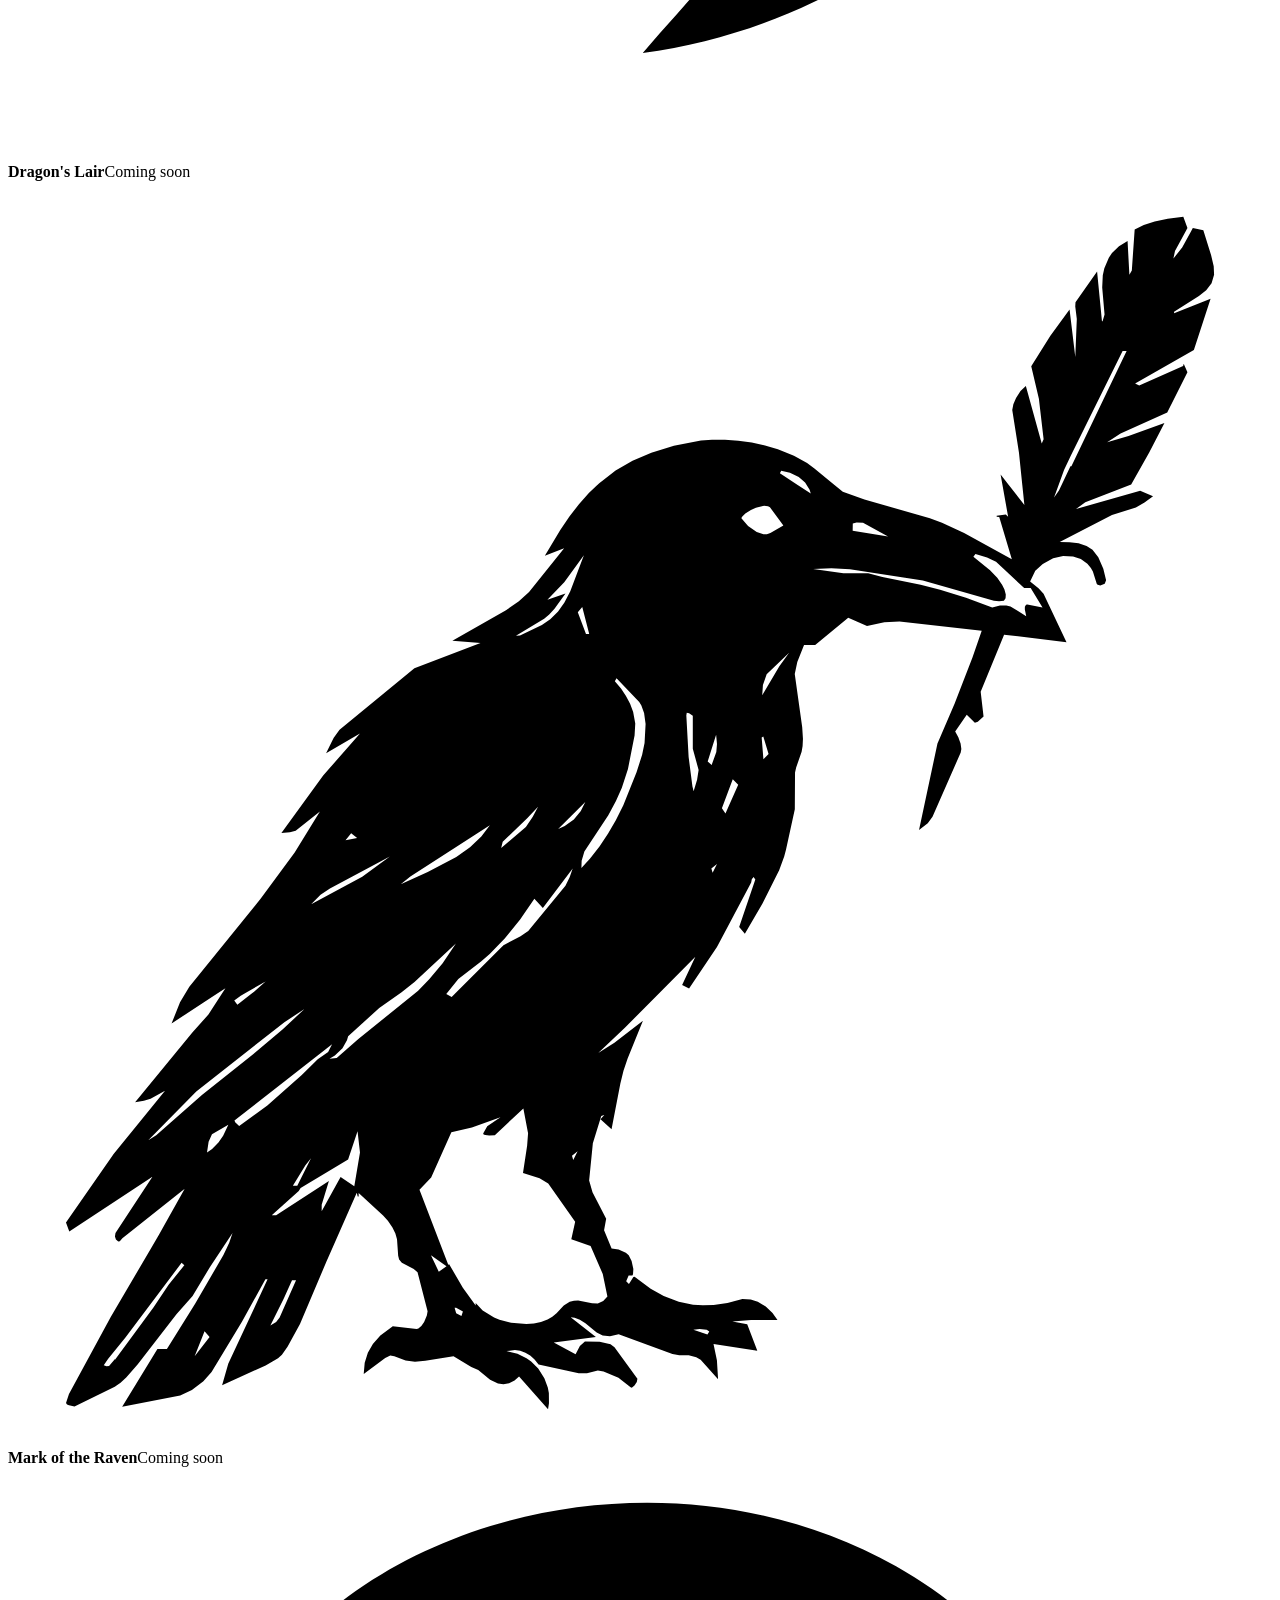
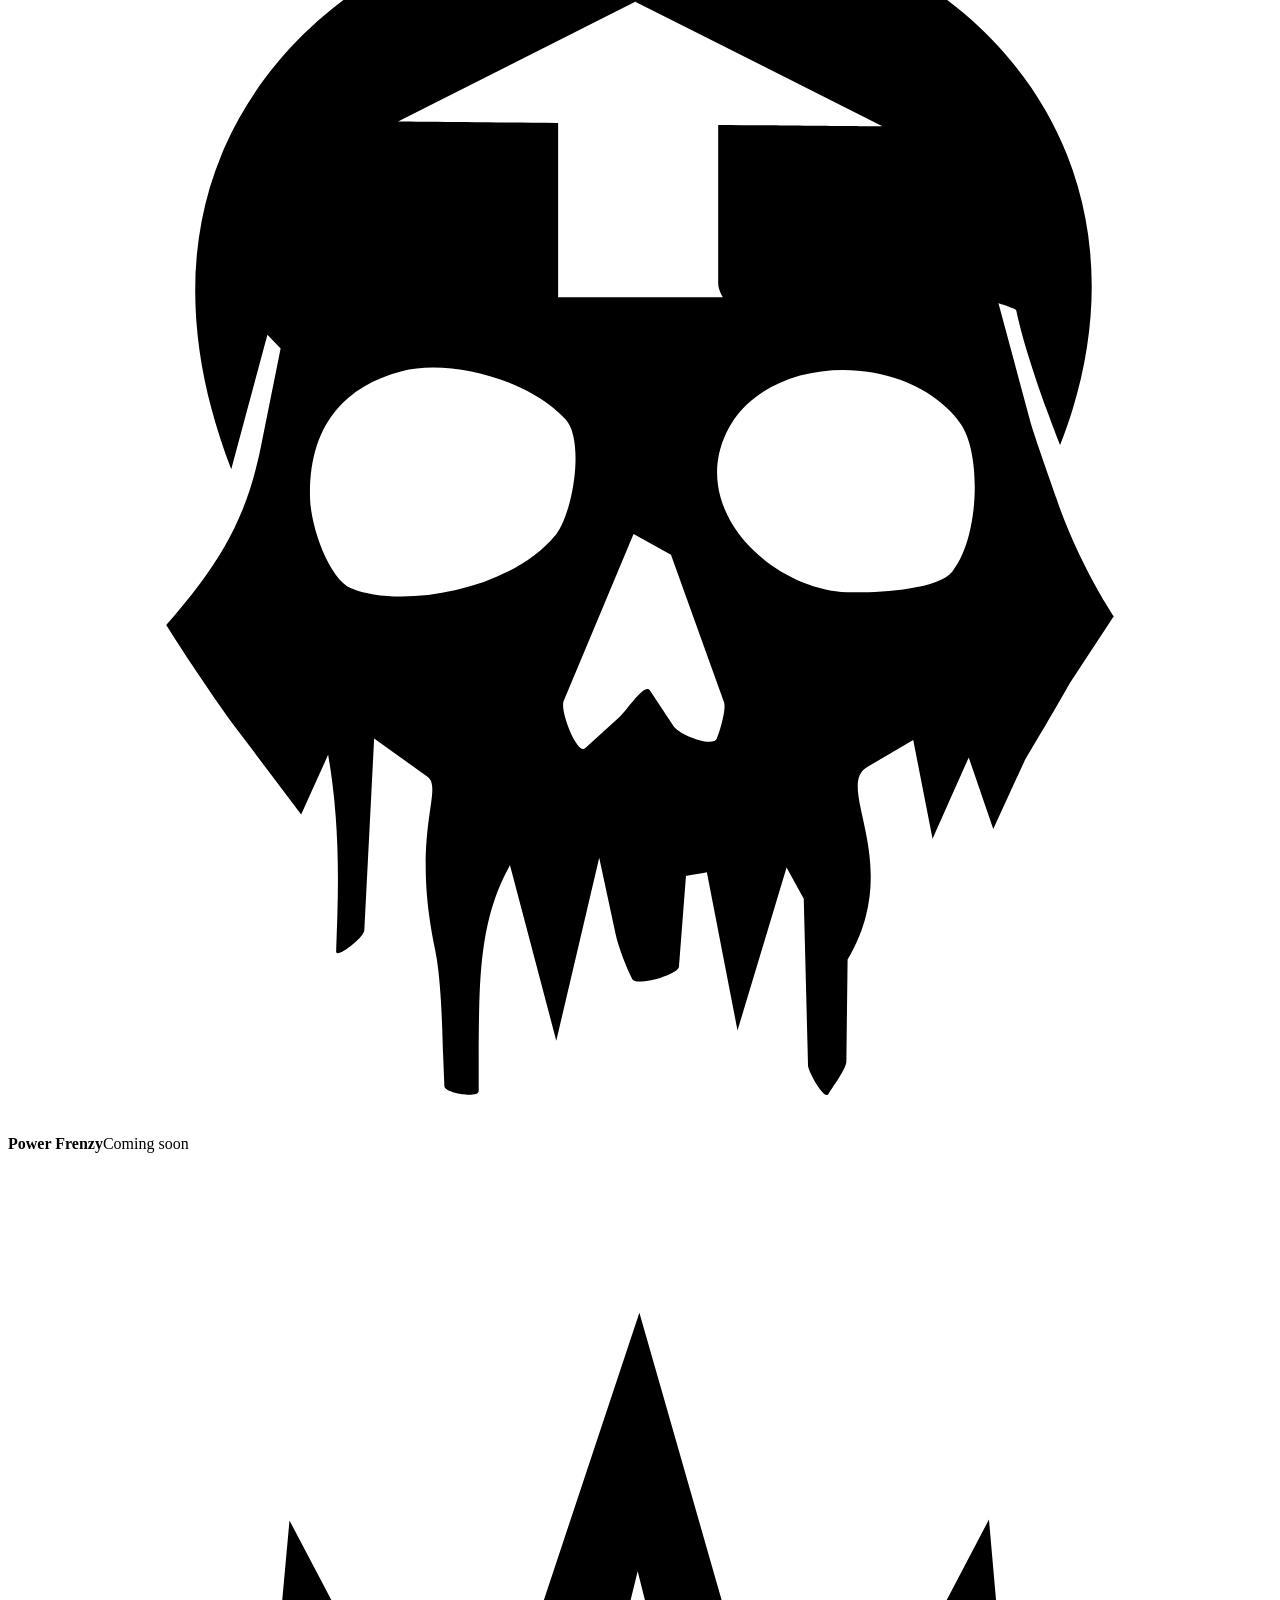
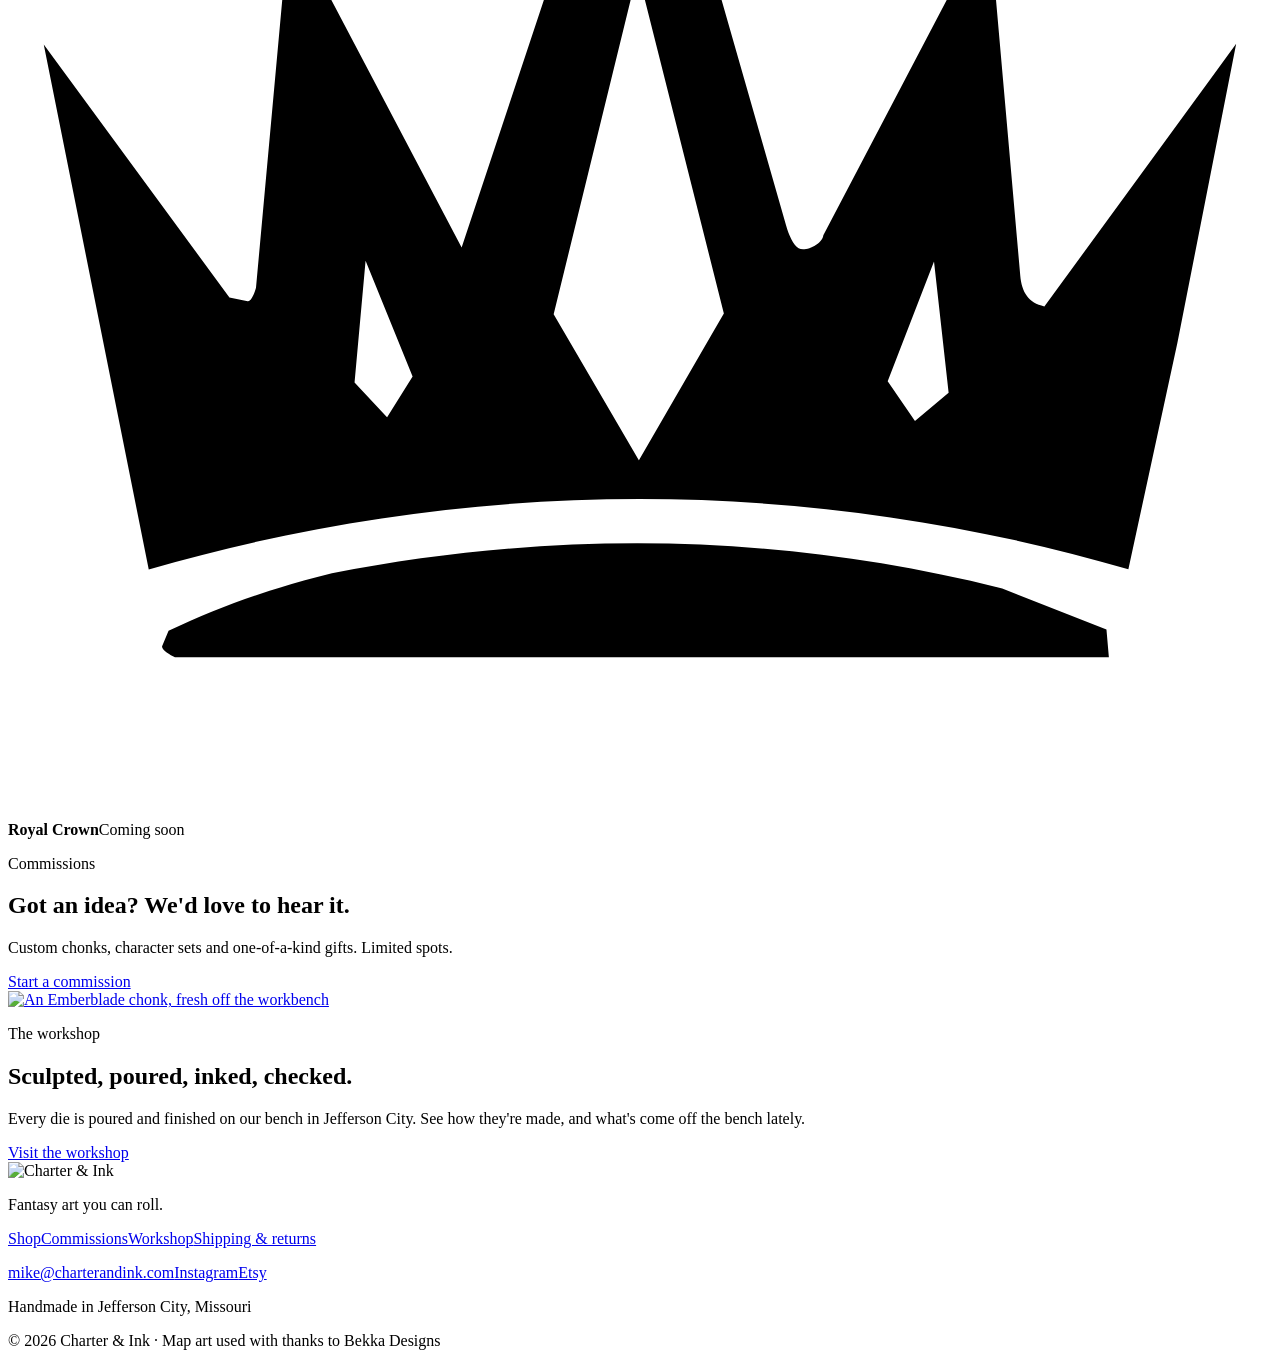
==== commit 71d0ffd3: "New Chonks and Singles covers, softer sculpt copy, Bekka Designs map credit Co-Authored-By: Claude O" ====
--- a/public/index.html
+++ b/public/index.html
@@ -4,9 +4,9 @@
 <meta charset="utf-8">
 <meta name="viewport" content="width=device-width, initial-scale=1">
 <title>Charter &amp; Ink | Fantasy art you can roll</title>
-<meta name="description" content="Sculpted resin dice and fantasy art from a small studio in Jefferson City, Missouri. Original sigils, sharp-edge sets and chonk D20s, poured and inked by hand. Every one is made to roll.">
+<meta name="description" content="Handmade resin dice and fantasy art from a small studio in Jefferson City, Missouri. Original sigils, sharp-edge sets and chonk D20s, poured and inked by hand. Every one is made to roll.">
 <meta property="og:title" content="Charter & Ink | Fantasy art you can roll">
-<meta property="og:description" content="Original sculpts, poured in small batches and finished by hand. Every one is made to roll.">
+<meta property="og:description" content="Resin dice poured in small batches and finished by hand. Every one is made to roll.">
 <meta property="og:image" content="https://charterandink.com/img/share.jpg">
 <meta property="og:url" content="https://charterandink.com/">
 <meta name="twitter:card" content="summary_large_image">
@@ -38,7 +38,7 @@
   <div class="hero-copy">
     <p class="kicker rise" style="--d:0">Fantasy art studio · Jefferson City, Missouri</p>
     <h1 class="rise" style="--d:1">Fantasy art<br>you can <i>roll.</i></h1>
-    <p class="lede rise" style="--d:2">Original sculpts, poured in small batches and finished by hand. Every one is made to roll.</p>
+    <p class="lede rise" style="--d:2">Resin dice poured in small batches and finished by hand. Every one is made to roll.</p>
     <div class="actions rise" style="--d:3">
       <a class="btn" href="/shop/">Shop the dice</a>
       <a class="btn ghost" href="/commissions/">Start a commission</a>
@@ -84,7 +84,7 @@
       </div>
     </a>
     <a class="kind" href="/shop/?c=Chonks">
-      <div class="kind-img"><img src="/img/cover-chonks.jpg" alt="Amber Emberblade chonk D20 in an ogre's hand" loading="lazy"></div>
+      <div class="kind-img"><img src="/img/cover-chonks.jpg" alt="Blue and violet chonk D20 with gold numbers" loading="lazy"></div>
       <div class="kind-body">
         <h3>Chonks</h3>
         <p>35mm and 55mm D20s that take over the table.</p>
@@ -92,7 +92,7 @@
       </div>
     </a>
     <div class="kind soon">
-      <div class="kind-img" style="--a:#1d1a14;--b:#5a4326;--c:#c27a3a"><span class="tag">Coming soon</span></div>
+      <div class="kind-img"><img src="/img/cover-singles.jpg" alt="A single D20 packed in a Charter &amp; Ink box" loading="lazy"><span class="tag">Coming soon</span></div>
       <div class="kind-body">
         <h3>Singles</h3>
         <p>One die, one idea. Standout sculpts and spares.</p>
@@ -105,7 +105,7 @@
 <section class="sigils">
   <div class="section-head">
     <p class="kicker">The sigils</p>
-    <h2>Every sigil is an original.</h2>
+    <h2>Every sigil is unique.</h2>
   </div>
   <div class="sigil-row">
     <a href="/shop/?q=Emberblade"><svg class="sigil" viewBox="-0.1 5.4 137.5 137.5" aria-hidden="true" fill="currentColor"><path d="M94.1643,120.3224c-6.8021,3.6608-16.2111,3.3897-24.0183,7.8155-4.4939,2.5475-8.2828,5.8067-12.2903,9.0098l-2.7506,1.8624-2.3175-5.471c-1.2593-2.9729-2.9878-5.7666-5.0285-8.2488-3.5777-4.3518-.1306-8.4928-1.5301-10.4234l-3.1009-4.2778c-2.5174-.7189-4.5925-1.9198-6.9455-3.087-3.3943-1.6839-6.6608-3.7586-8.0815-7.6242-.7881-2.1442-.6251-5.9194,1.0492-7.7028,4.3906-4.6764,10.7341-8.4666,13.4653-13.255,1.0927-1.9158,1.1177-4.7135-.7094-6.1016l-2.3362-1.7749c2.6411.0093,5.3175,1.3545,6.3071,3.7723,1.6843,4.1152.4532,9.0128-2.3944,12.2429l-3.1739,3.6003c-1.124,1.275-1.3562,3.5127-.7094,5.1519.287.7273,1.6357,2.0514,2.4414,2.0862l4.4703.1931c-1.9895-3.735-1.2154-7.4318,2.2358-9.4169l6.7074-3.8582-.4748,7.8679c-.1012,1.676.1633,3.3467,1.0306,4.8571,1.8544-5.686,2.8272-11.0072,4.3707-16.5415l4.9252-17.6589c.4198-1.5052,1.8947-2.2831,3.3602-1.9971l3.0984.6045-3.5164,13.3371-8.4828,31.7386-2.0705,11.771-1.6732-11.1391c-.2432-1.6192-.724-3.2211-1.2797-4.7051l.215,35.2047,5.7052-11.2293c4.6785-8.0281,8.1604-16.5343,9.0123-25.9957-2.0773,5.7856-4.2938,11.2629-7.4777,16.8806-.3391-1.5785-.2459-3.1321.0497-4.9483l10.0164-42.6058c.6457-2.7465,1.4756-5.0672,2.2677-7.7154l6.3782,1.5465c.665.1612,1.0356,1.9399.869,2.6446l-9.6183,40.6988c-1.4471,6.1232-3.3706,11.6421-5.5391,17.6232,2.5084-2.5292,4.6691-4.9867,7.1839-7.2519,1.5904-1.4326,3.2006-2.4679,4.7051-4.1491l-.6563-4.0874c-.3836-2.3891.0436-4.6418,2.1232-5.922,1.7051,1.8639,2.9288,4.3283,4.92,5.8375,1.4741,1.1173,3.6364-.7017,4.5135-1.7168,3.299-3.8181-2.7956-8.3096,1.2459-12.8207,2.6771-2.9881,5.7834-5.3218,9.382-7.3187-1.1763,2.329-2.5061,4.3647-4.0371,6.3332-2.1557,2.7717-1.9633,6.0581.6006,8.5083,2.2187,2.1204,4.0041,4.9896,3.9744,8.2006-.0387,4.1796-2.6625,7.6384-6.4108,9.6557Z"/> <path d="M84.8867,55.6795c-.6023,1.1205-6.6867-.9347-11.2232-1.2684-2.1024-.1546-4.1539.3948-6.4826.38l4.4091-12.5111,2.2451-7.829c.7488-2.6111-1.0984-5.6663.0878-7.158,1.1874-1.4932,2.6217-2.6274,4.1972-3.4879,3.7546-2.0507,7.8143-.8677,10.5686,2.215.9442,1.0568,2.103,2.1672,2.1871,3.6206.1001,1.7315-1.3979,2.7039-2.1183,4.0885-.9128,1.7543-1.8194,3.777-2.2581,5.7312l-2.5896,11.5348,1.1992,3.2462c.1023.2769-.0868,1.1864-.2221,1.4381ZM85.4413,27.5787c-1.1774-1.6707-3.0254-1.7381-4.43-1.0379-1.3527.6744-2.2543,2.823-1.3801,4.1596,2.3353,1.2471,5.3803-.431,5.8101-3.1217ZM81.6442,38.594l1.7706-3.1461c-1.7917-.7467-3.2499-.9912-4.9552-.7169-.439.7906-.718,1.9138-.7234,2.7435l3.9079,1.1194ZM79.5835,44.7545l1.9013-3.0132c-1.6465-.7413-3.1148-1.394-4.751-.9642-.6779.2051-1.1101,2.0063-.9599,2.6095l3.8096,1.3679ZM79.6645,49.37c.0833-.382-.0901-1.3715-.4143-1.6369-1.0302-.8433-3.1594-1.4878-4.4052-.568-.626.4622-1.145,1.5157-1.5133,2.3208,2.8277,1.0801,5.9326,1.719,6.3328-.116Z"/> <path d="M47.8567,62.5739l3.6526,6.5756c1.1206,2.0174,1.7913,4.1396,2.6726,6.3582.4032,1.015.3845,3.1682-.352,3.9046-1.8815,1.8816-3.9577-4.0576-6.2538-6.3009l-8.1171-7.9303c-3.8235-4.7784-2.8096-12.0338,1.3284-16.3825,3.8132-4.0074,7.1978-7.1612,6.4516-12.9567,4.4862,4.0399,2.8397,7.0735.0427,12.0345-1.4672,2.6024-1.8646,5.8454-.1228,8.3156,4.4089,6.2525,10.6084,7.5526,11.356,10.5106.4658,1.8427.2205,3.339-1.1816,4.5633l-1.832-4.4284-.6944,2.878c-1.4039-3.25-3.5292-5.8016-6.9502-7.1417Z"/> <path d="M81.651,98.3032l4.0053-13.7343-5.4868,8.5173c-.7752-2.1648-1.1934-4.4563-.9087-6.8251.6374-5.3027,4.7298-8.9368,10.0981-9.3152,5.0815-.3583,9.9613-.6715,14.9496-2.0196,1.3541-.3659,2.3097-1.8046,3.0455-2.8863l1.8772-2.7597c.5691,3.0726.3981,5.8808-.542,8.6793-1.1819,3.5185-5.1724,5.9352-8.6709,6.3493-2.7274.3228-4.8365,1.441-6.8379,3.1815-2.1021,1.8281-4.1534,3.589-6.0214,5.6292-1.6172,1.9568-3.2124,3.5426-5.5082,5.1834Z"/> <path d="M85.5718,67.0732c-.5868-2.2-2.5006-4.0066-4.7641-4.4941l-14.17-3.052c-3.4582.5732-5.8226,4.0487-9.6206,3.0919-1.256-2.7404-.1554-6.1748,2.6029-7.7196.8547-.4787,2.4653-.5388,3.4872-.2973,8.1123,1.917,15.997,3.6624,24.2779,4.6728,1.6024.1955,3.4778.5743,4.0227,2.3112.9157,2.9186-1.9124,7.6606-3.8286,7.4289-1.0832-.131-1.7124-.8362-2.0073-1.9418Z"/> <path d="M102.4944,67.9956c-3.2314,2.7602-7.3166,3.0036-11.0825,2.4354,2.7189-1.0939,4.7926-1.9985,6.4742-3.8923,3.1767-3.5778,1.3091-7.1429-2.071-10.2912-3.384-3.1518-3.2232-8.2404.4538-11.1757l1.5937,7.4847c.642,3.015,5.7399,5.4258,6.8861,8.0079,1.1572,2.6068-.0727,5.5677-2.2542,7.4312Z"/> <path d="M68.6438,26.3531c-1.2847,1.4861.9266,6.2184.3588,9.6864-2.0409-1.6299-3.7397-3.135-4.9939-5.3723-1.0274-1.8326-1.4921-4.6384.1124-6.2269l5.8613-5.8029c1.3521-1.2569,1.5886-3.0965.8087-4.7377l-2.1867-4.6013,4.1333,2.3603c2.3659,1.3511,4.1881,6.6217,1.6552,9.0053-2.0389,1.9188-3.8973,3.5471-5.749,5.6889Z"/> <path d="M63.0354,49.762c-.4495.7172-1.6148,1.0675-2.4596.7817l-5.1336-1.7367c-1.5684-.5306-3.6205-2.8965-2.821-4.5638l3.5512-7.4054c.9352-1.9501.1334-4.3118-.0595-6.5081,1.1311,1.1352,2.3808,2.2595,3.3443,3.5509,1.4001,1.8765,2.0661,4.7289,1.3676,6.9561-.383,1.2212-1.7158,2.1576-2.4344,3.202-.8641,1.2557-.4809,3.5897.7,4.5327l3.945,1.1907Z"/> <path d="M44.8777,115.6618c1.2237,1.3374-.4871,4.3067-2.1622,6.5817-5.7893-3.2491-10.3013-7.3388-13.0477-13.1151,2.3261,1.0363,4.3143,3.1011,6.713,3.7533l6.6359,1.8043c.6234.1695,1.5143.5969,1.861.9758Z"/> <path d="M35.6875,79.3431c-3.3232.8222-4.6907-4.4346-4.3472-8.7705l3.2865,4.8831c.6323.9394,2.1355,2.4703,1.0607,3.8874Z"/> <path d="M105.9524,92.9564c-.3757.669-2.5986.2152-2.5911-.6303.0207-2.3348,2.6017-3.6804,4.693-3.1126l-2.1019,3.743Z"/></svg><b>Emberblade</b></a>
@@ -138,7 +138,7 @@
   <div>
     <p class="kicker">The workshop</p>
     <h2>Sculpted, poured, inked, checked.</h2>
-    <p>Every die starts as a sculpture on our bench in Jefferson City. See how they're made, and what's come off the bench lately.</p>
+    <p>Every die is poured and finished on our bench in Jefferson City. See how they're made, and what's come off the bench lately.</p>
     <a class="btn ghost" href="/workshop/">Visit the workshop</a>
   </div>
 </section>
@@ -155,7 +155,7 @@
     <a href="mailto:mike@charterandink.com">mike@charterandink.com</a><a href="https://www.instagram.com/charterandink">Instagram</a><a href="https://charterandink.etsy.com">Etsy</a>
   </p>
   <p>Handmade in Jefferson City, Missouri</p>
-  <p class="fine">© <span class="yr">2026</span> Charter &amp; Ink</p>
+  <p class="fine">© <span class="yr">2026</span> Charter &amp; Ink · Map art used with thanks to Bekka Designs</p>
 </footer>
 
 <script src="/shop.js"></script>
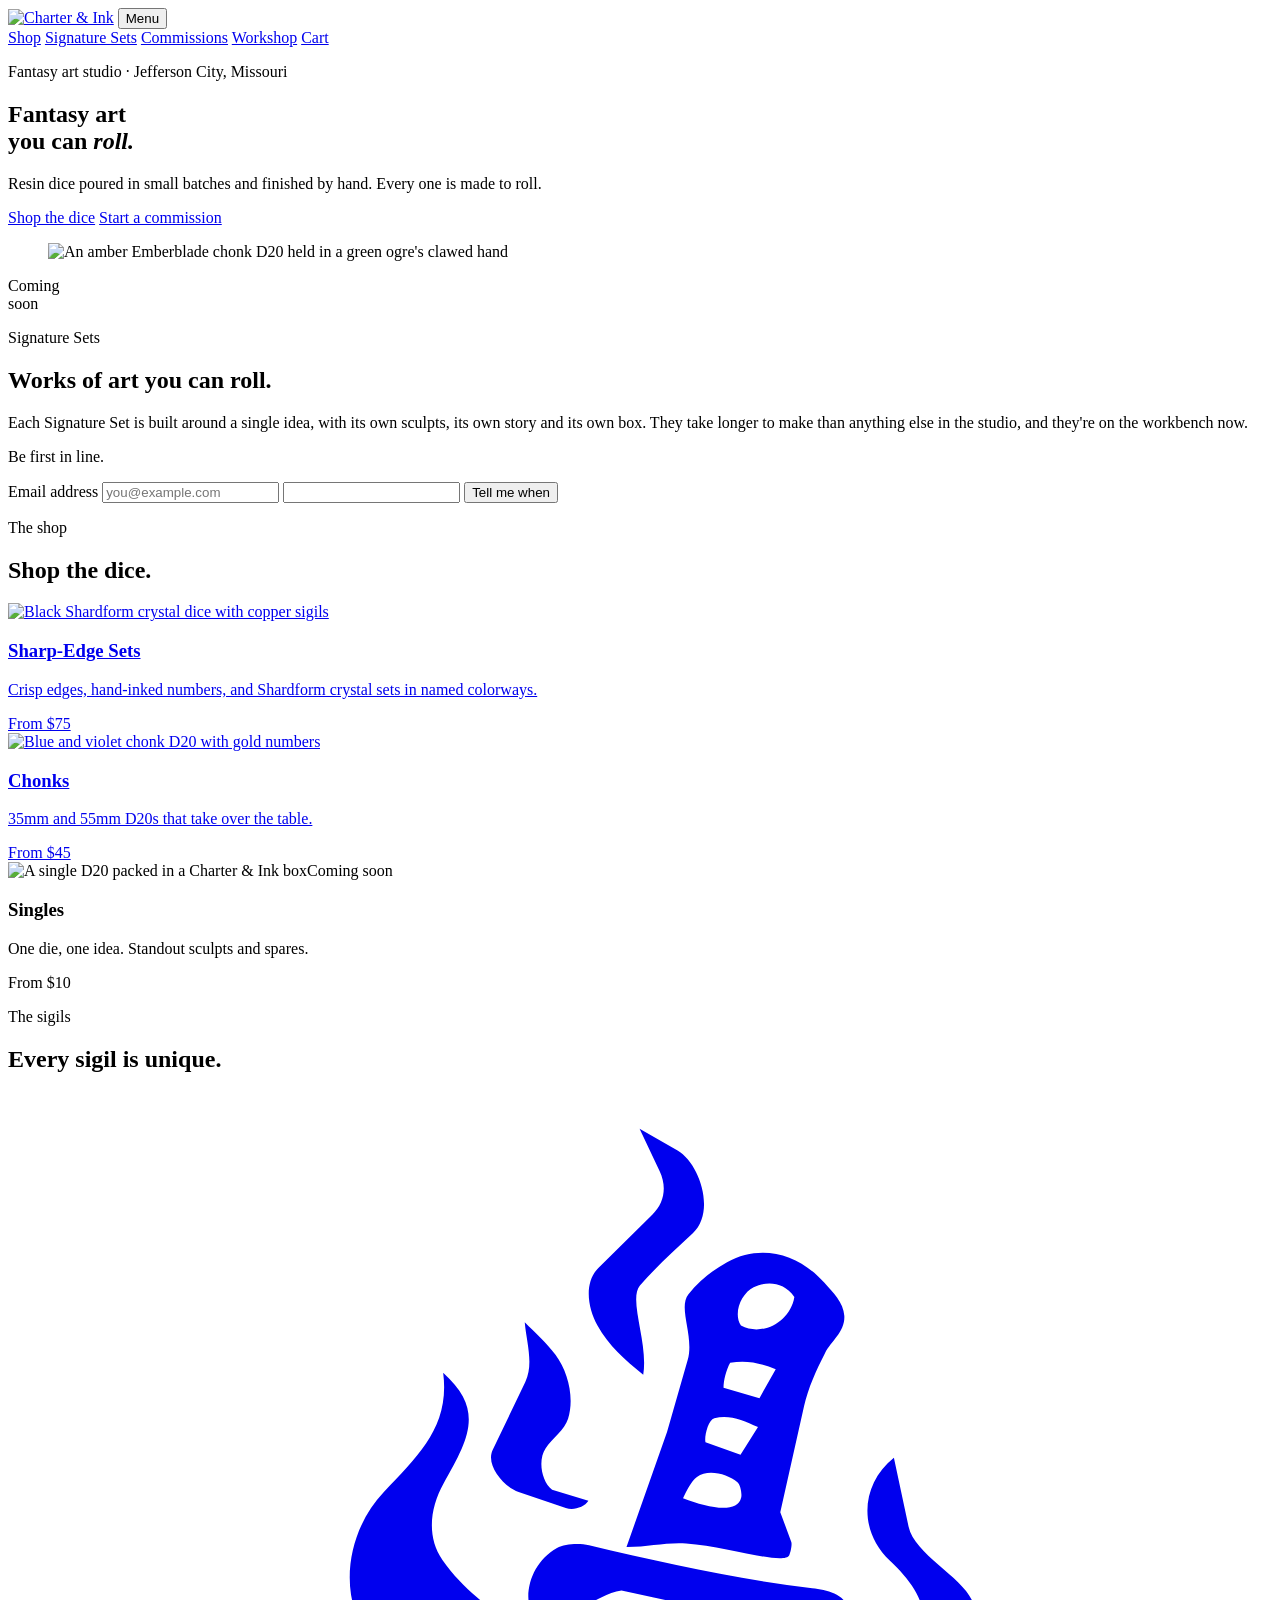
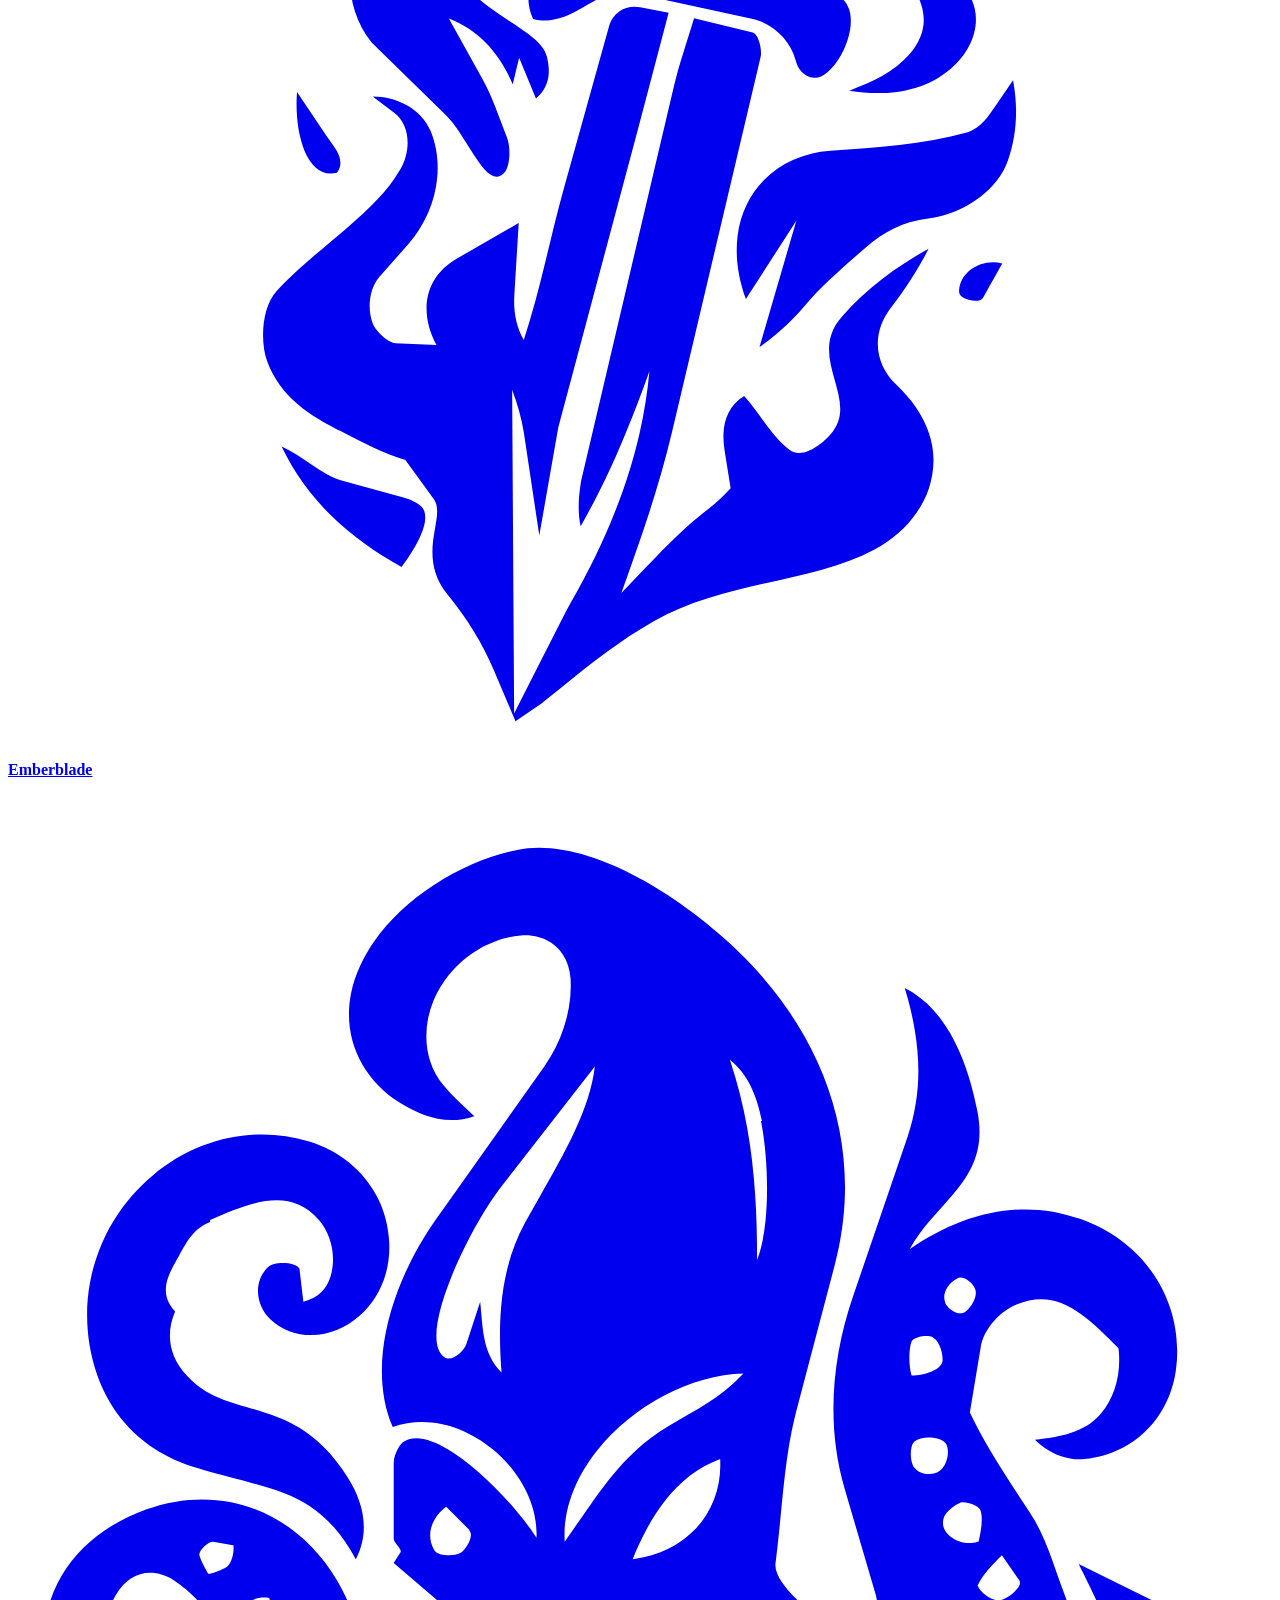
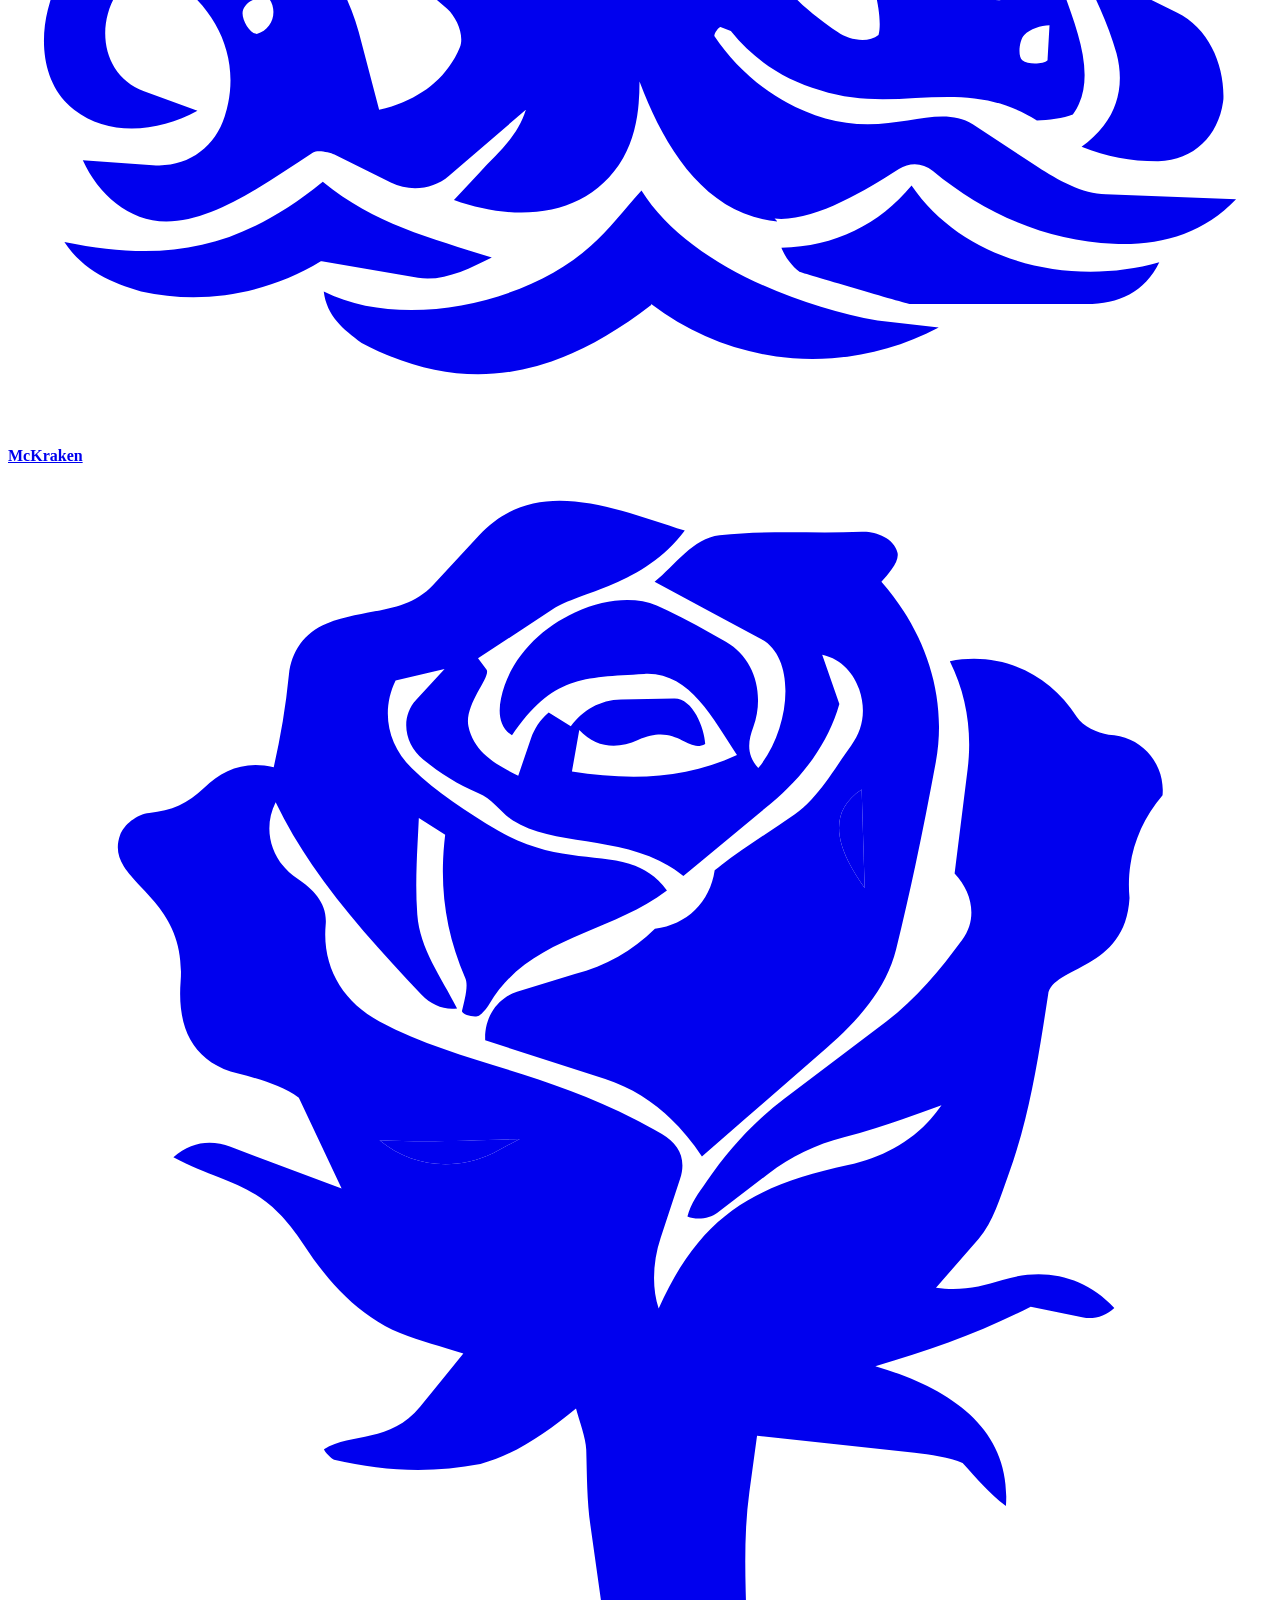
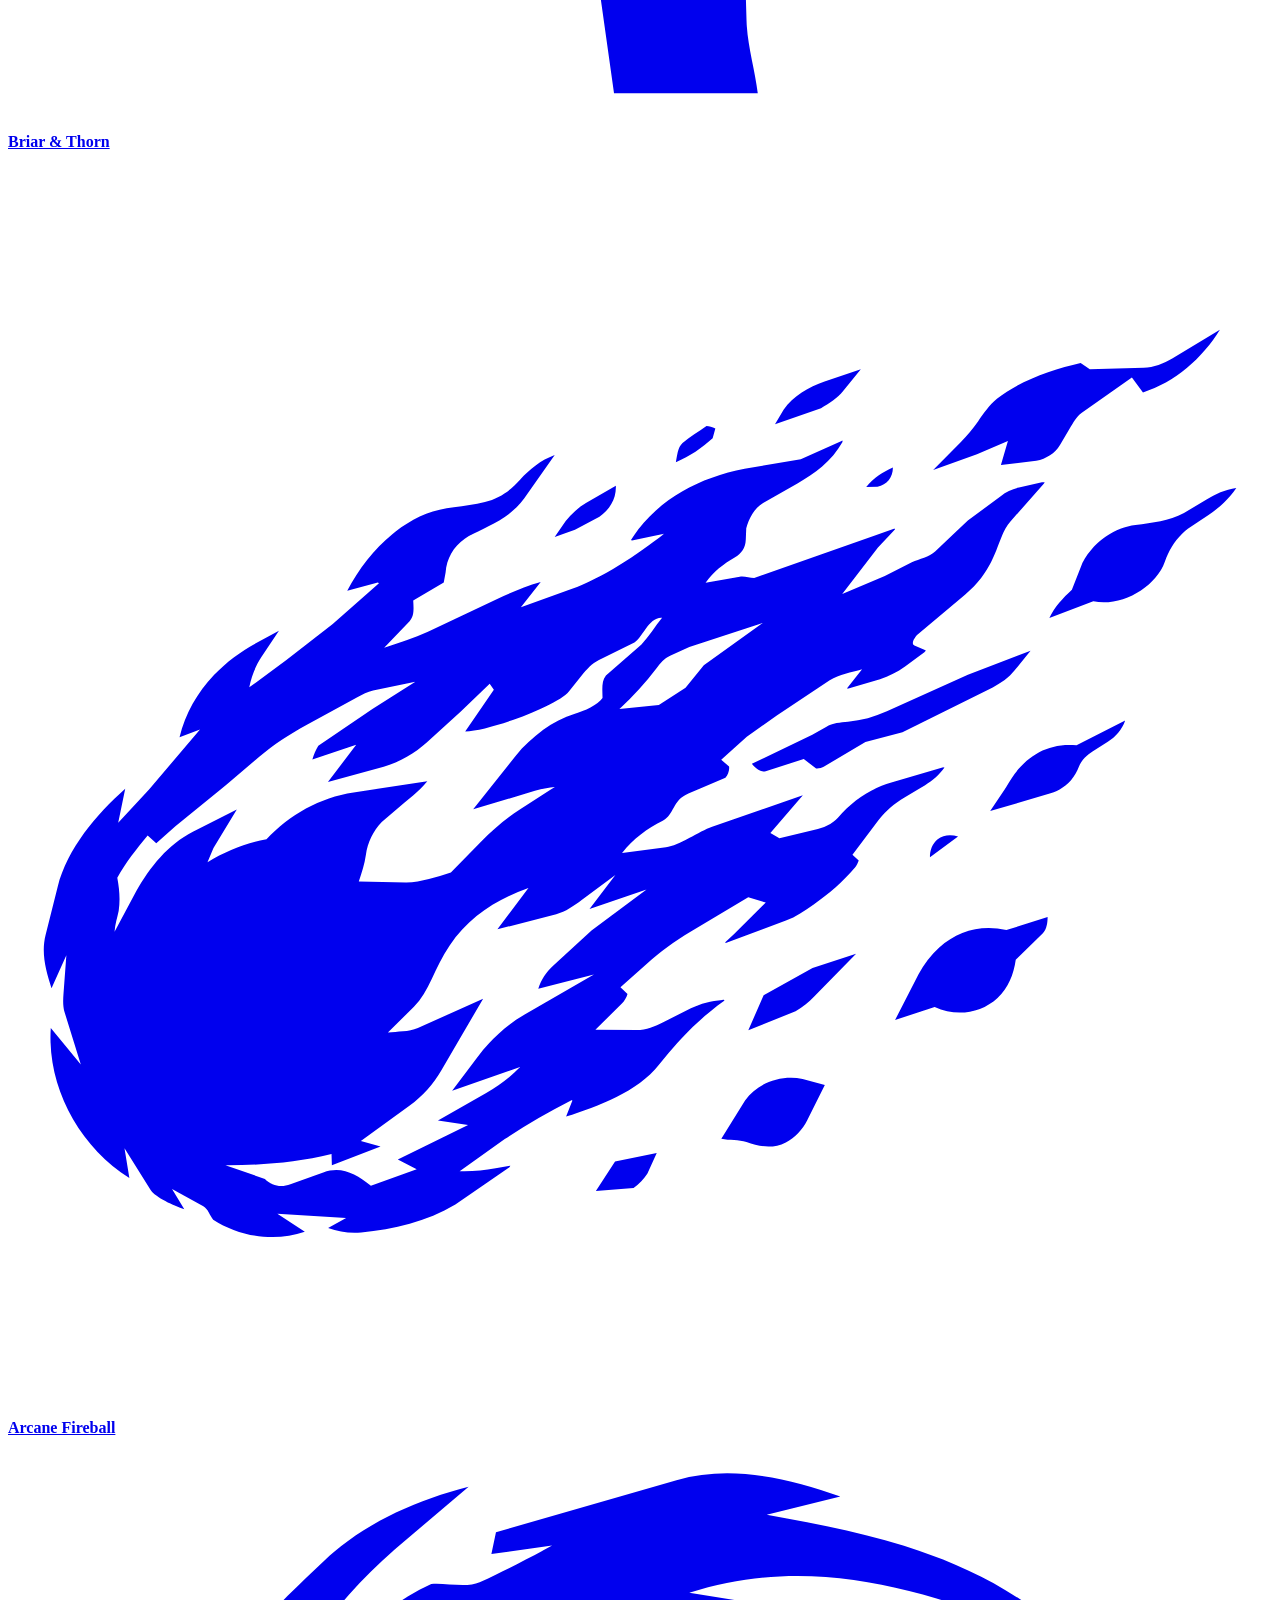
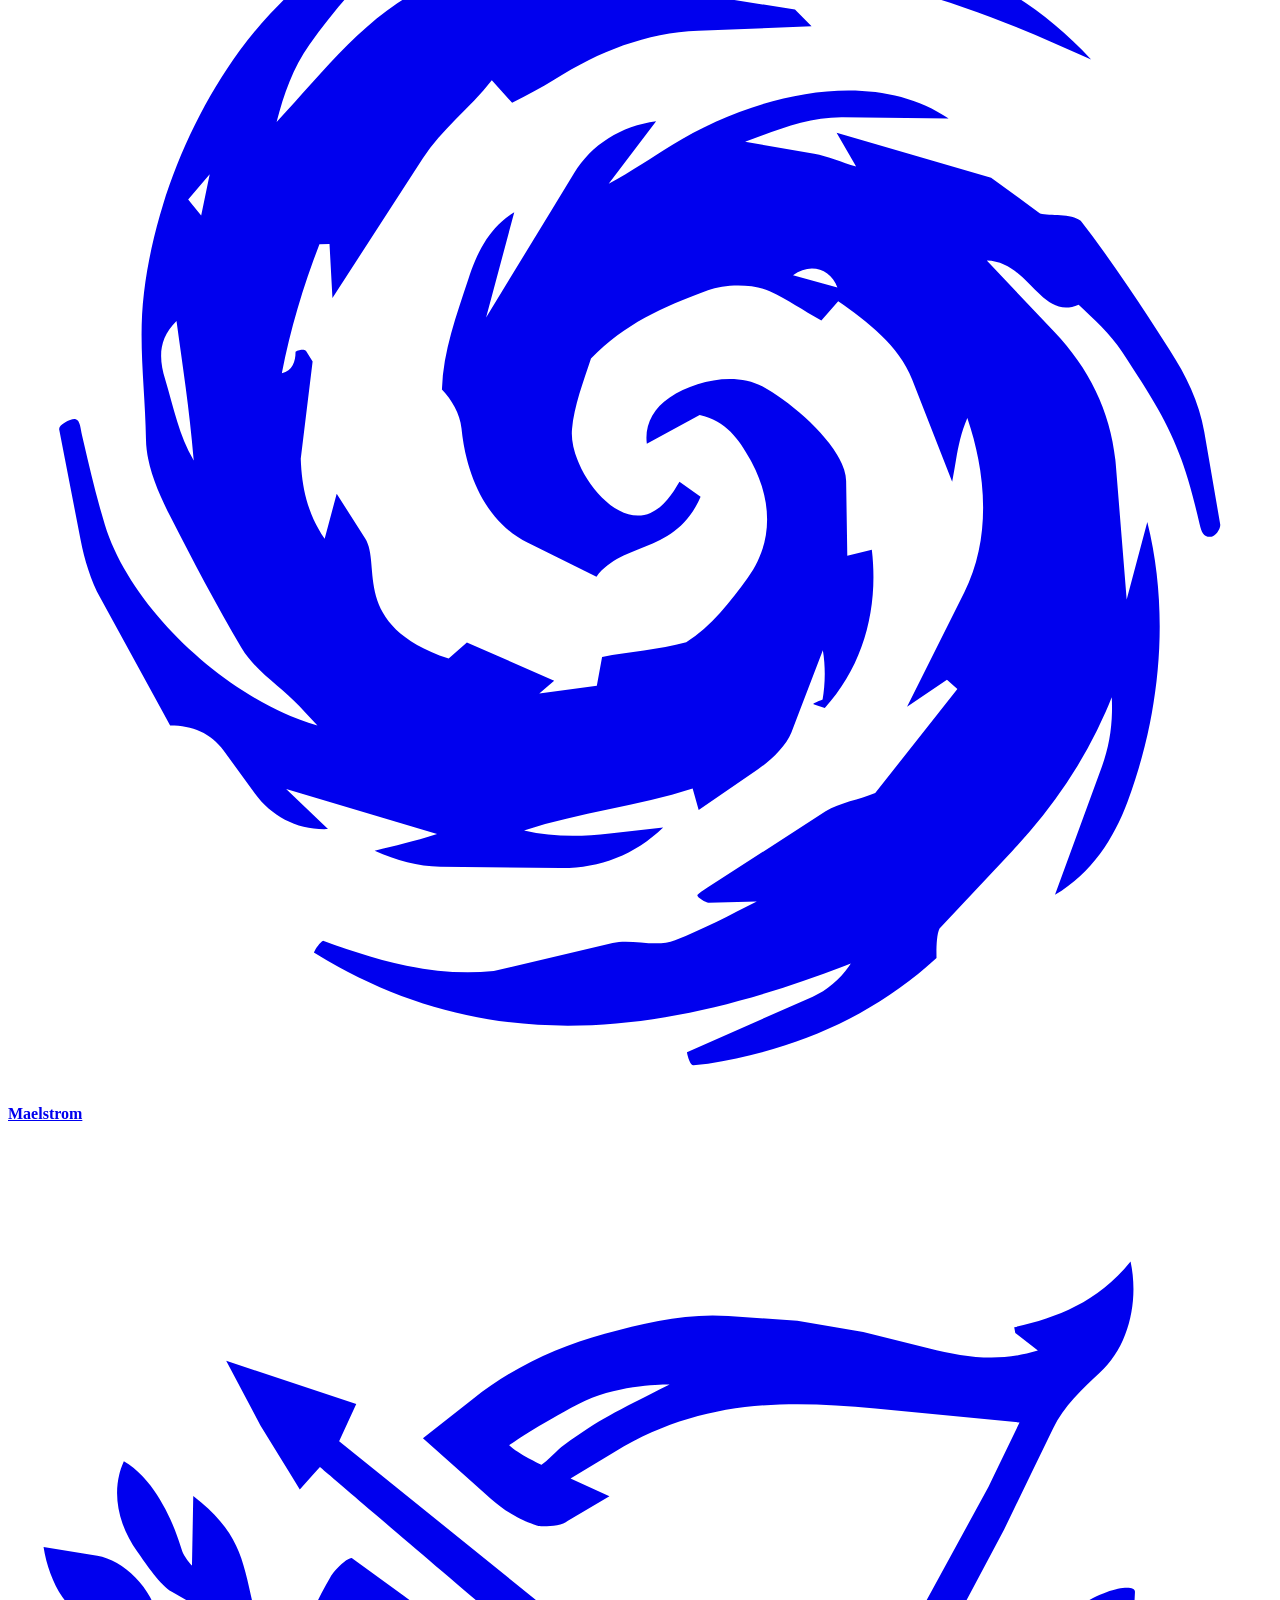
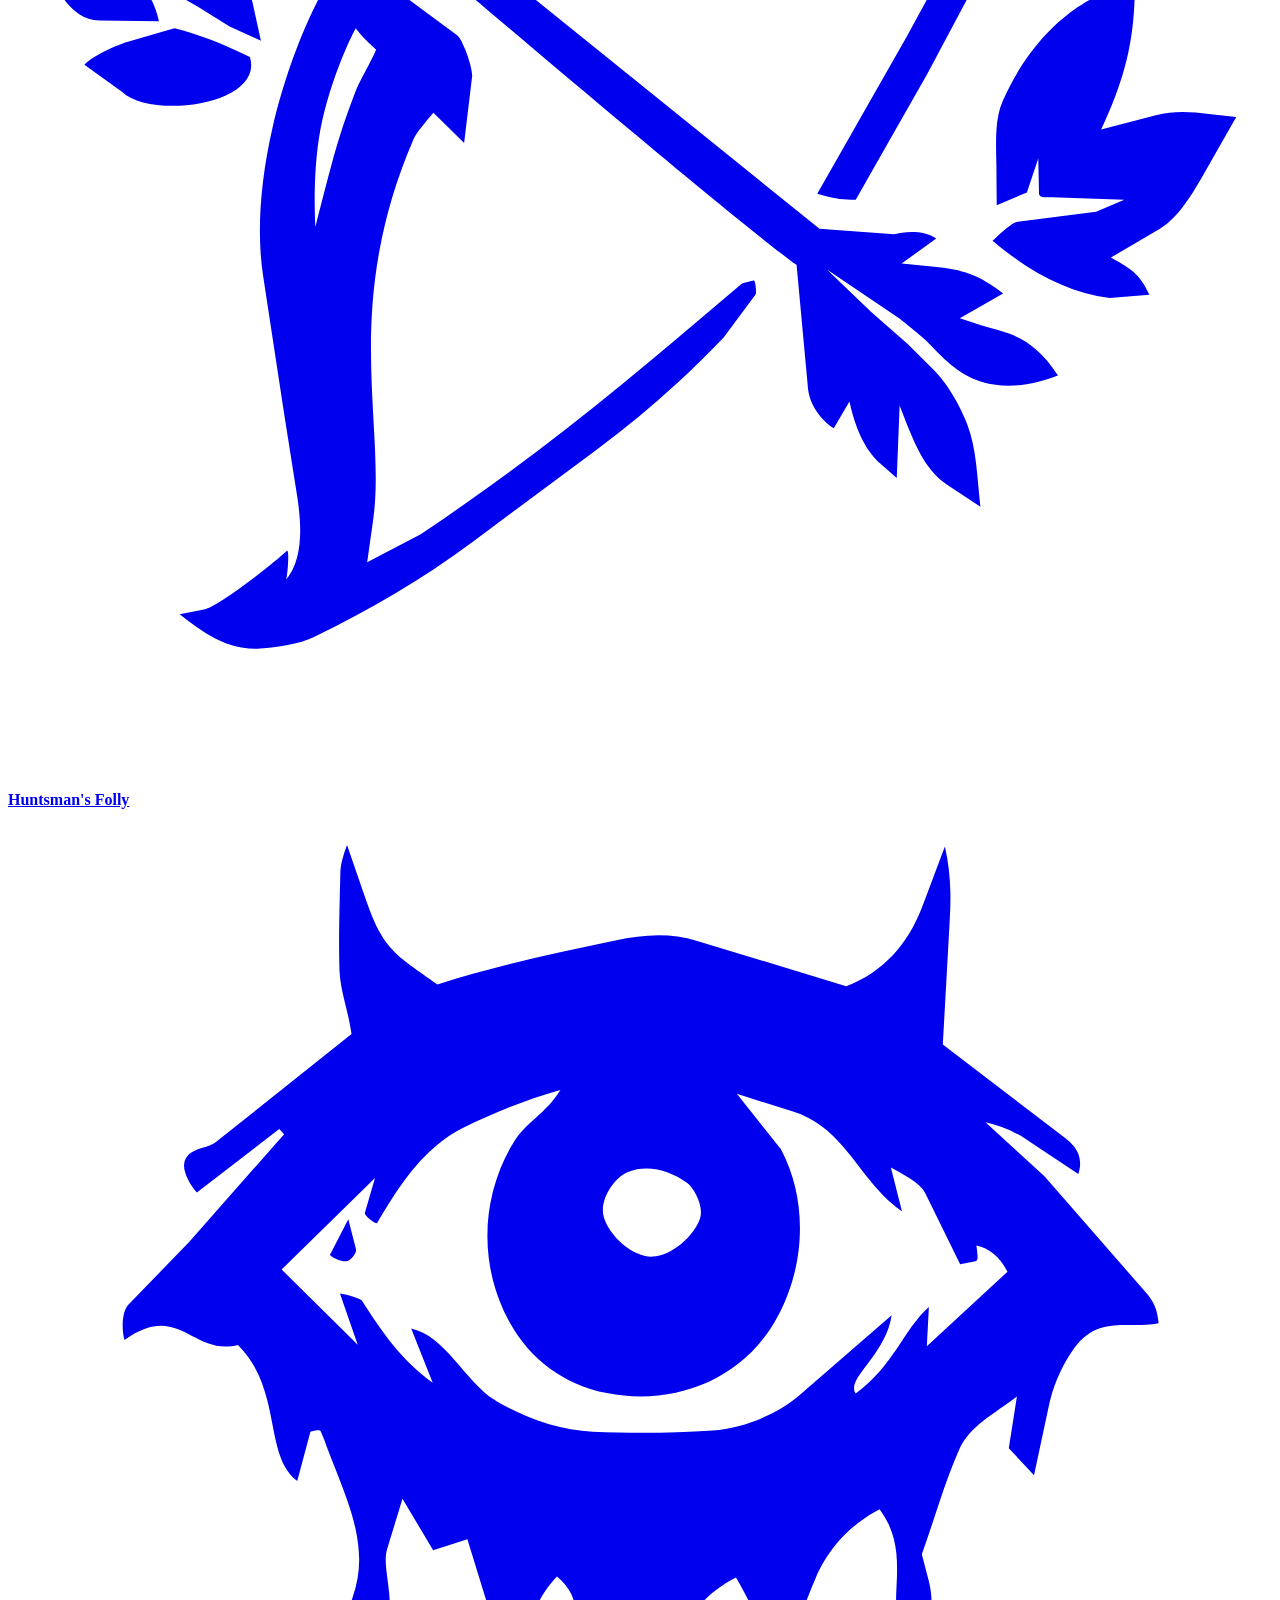
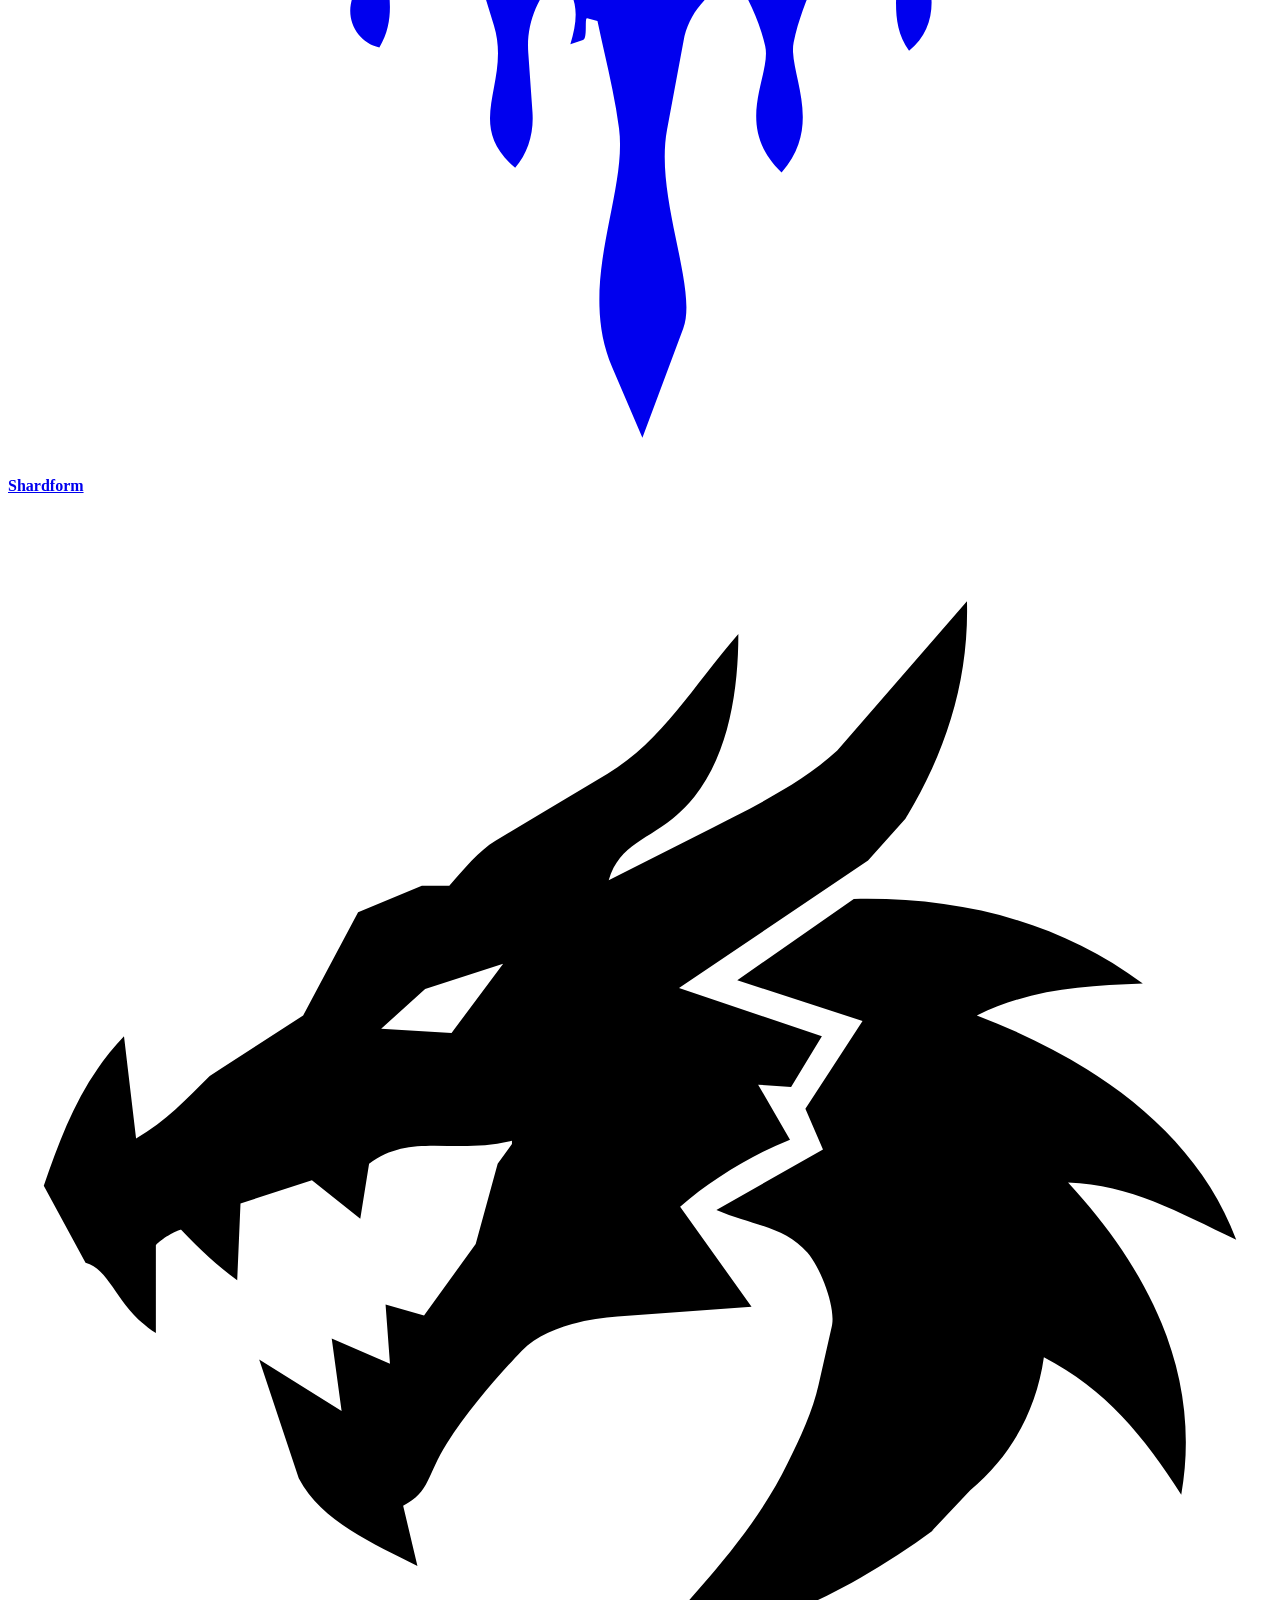
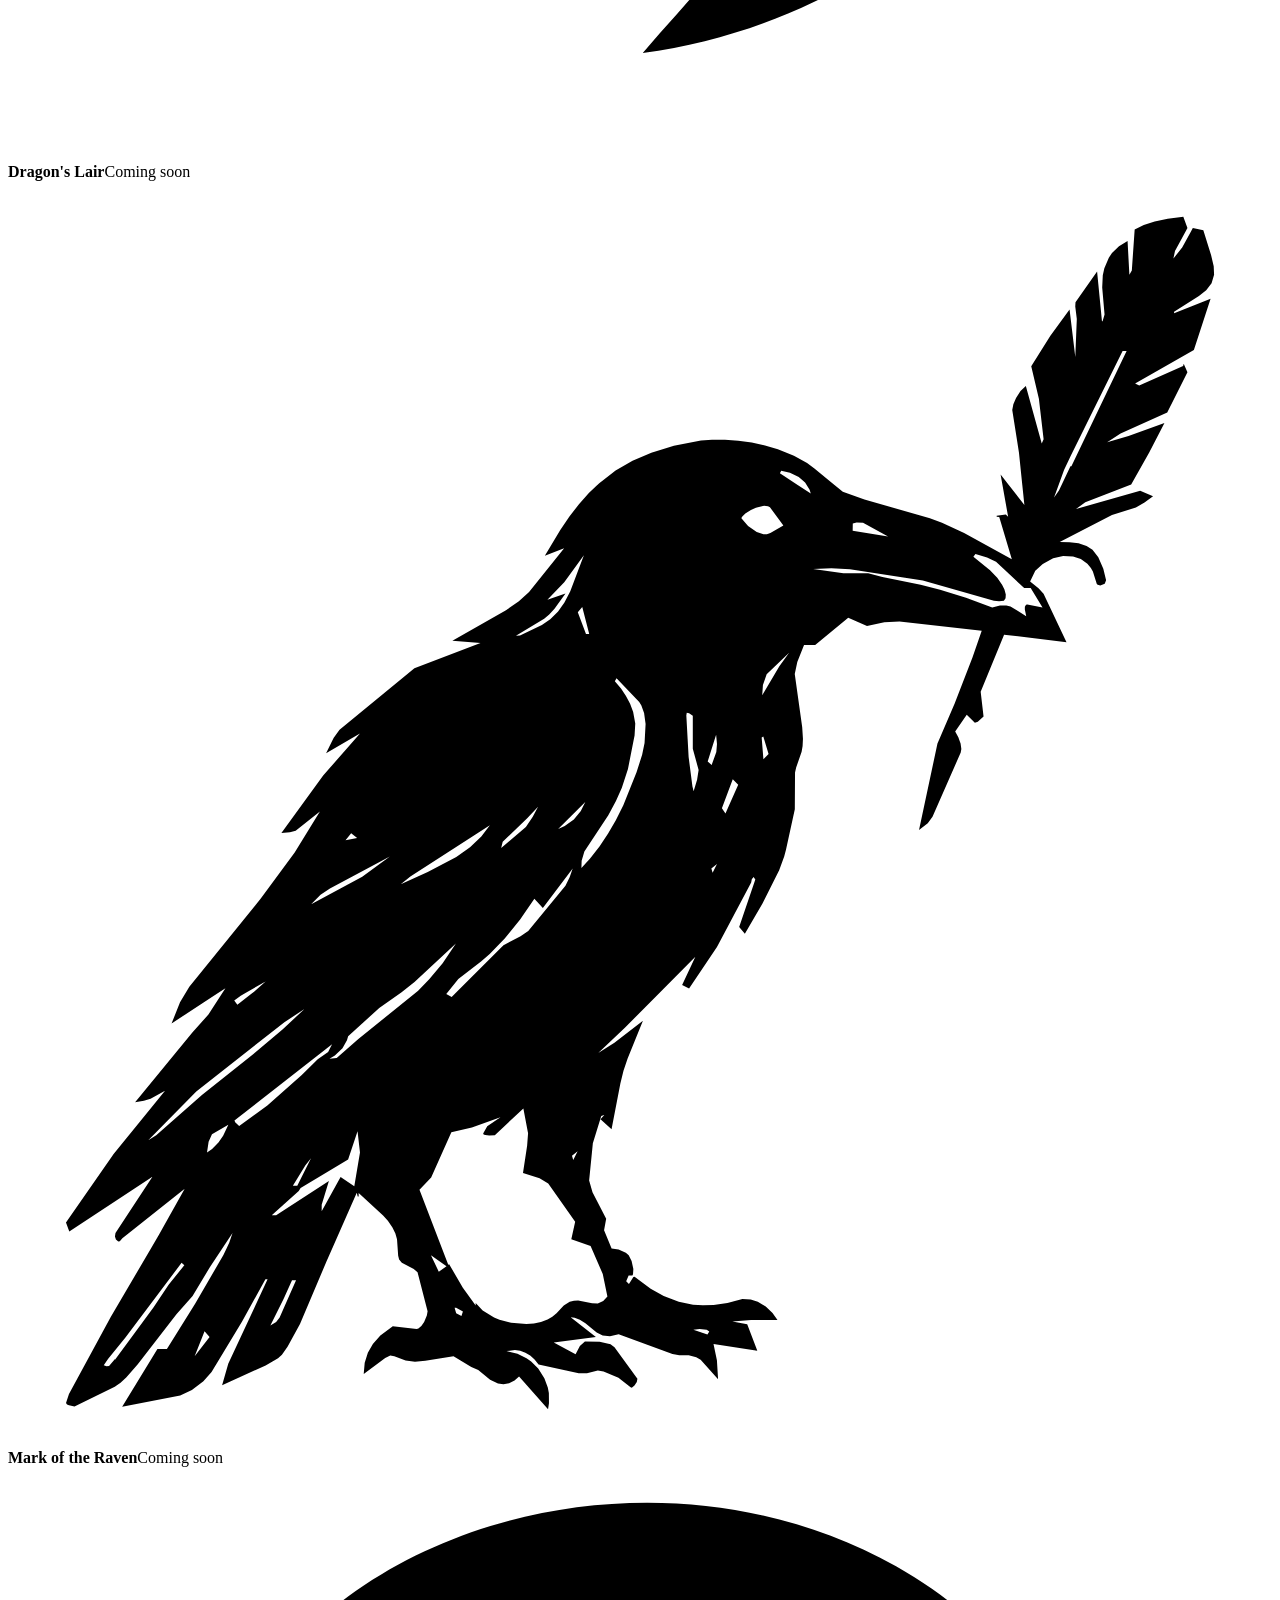
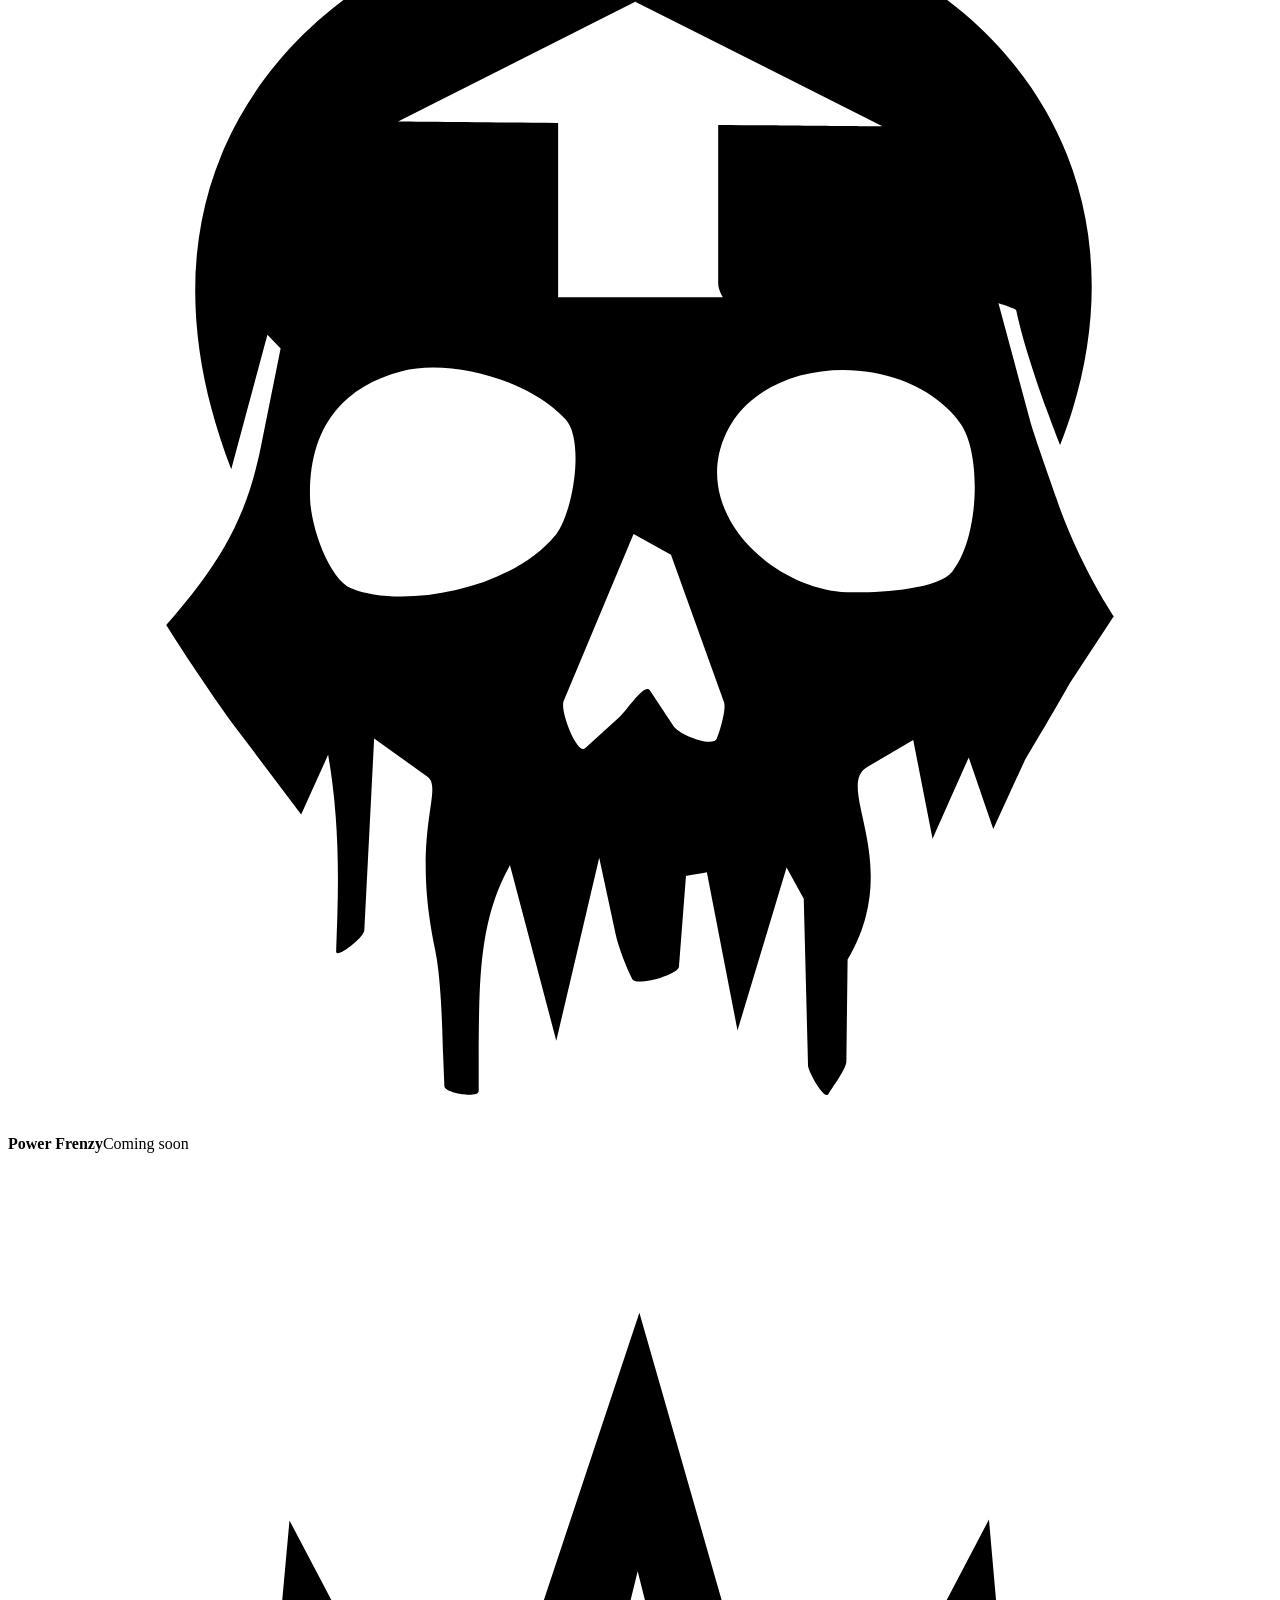
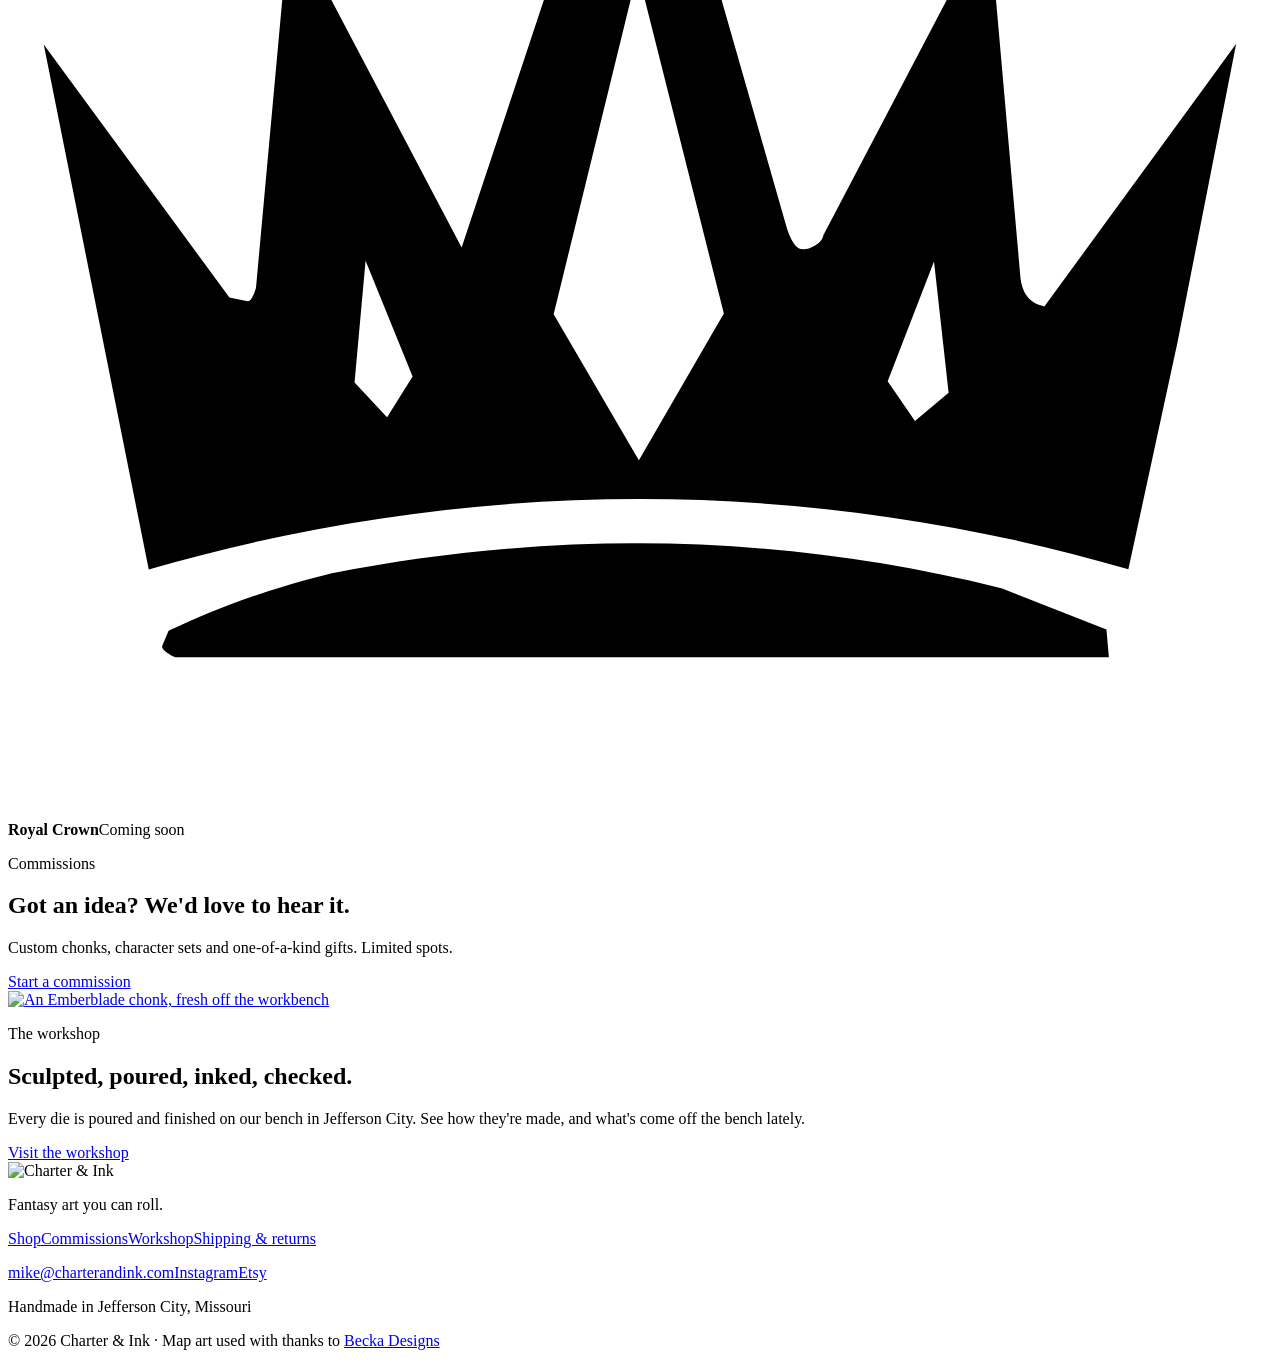
==== commit dd6089ad: "Link the Becka Designs map credit Co-Authored-By: Claude Opus 5.5 <noreply@anthropic.com> Claude-Ses" ====
--- a/public/index.html
+++ b/public/index.html
@@ -155,7 +155,7 @@
     <a href="mailto:mike@charterandink.com">mike@charterandink.com</a><a href="https://www.instagram.com/charterandink">Instagram</a><a href="https://charterandink.etsy.com">Etsy</a>
   </p>
   <p>Handmade in Jefferson City, Missouri</p>
-  <p class="fine">© <span class="yr">2026</span> Charter &amp; Ink · Map art used with thanks to Bekka Designs</p>
+  <p class="fine">© <span class="yr">2026</span> Charter &amp; Ink · Map art used with thanks to <a href="https://beccaschneller.wixsite.com/tigeressdesigns" target="_blank" rel="noopener">Becka Designs</a></p>
 </footer>
 
 <script src="/shop.js"></script>
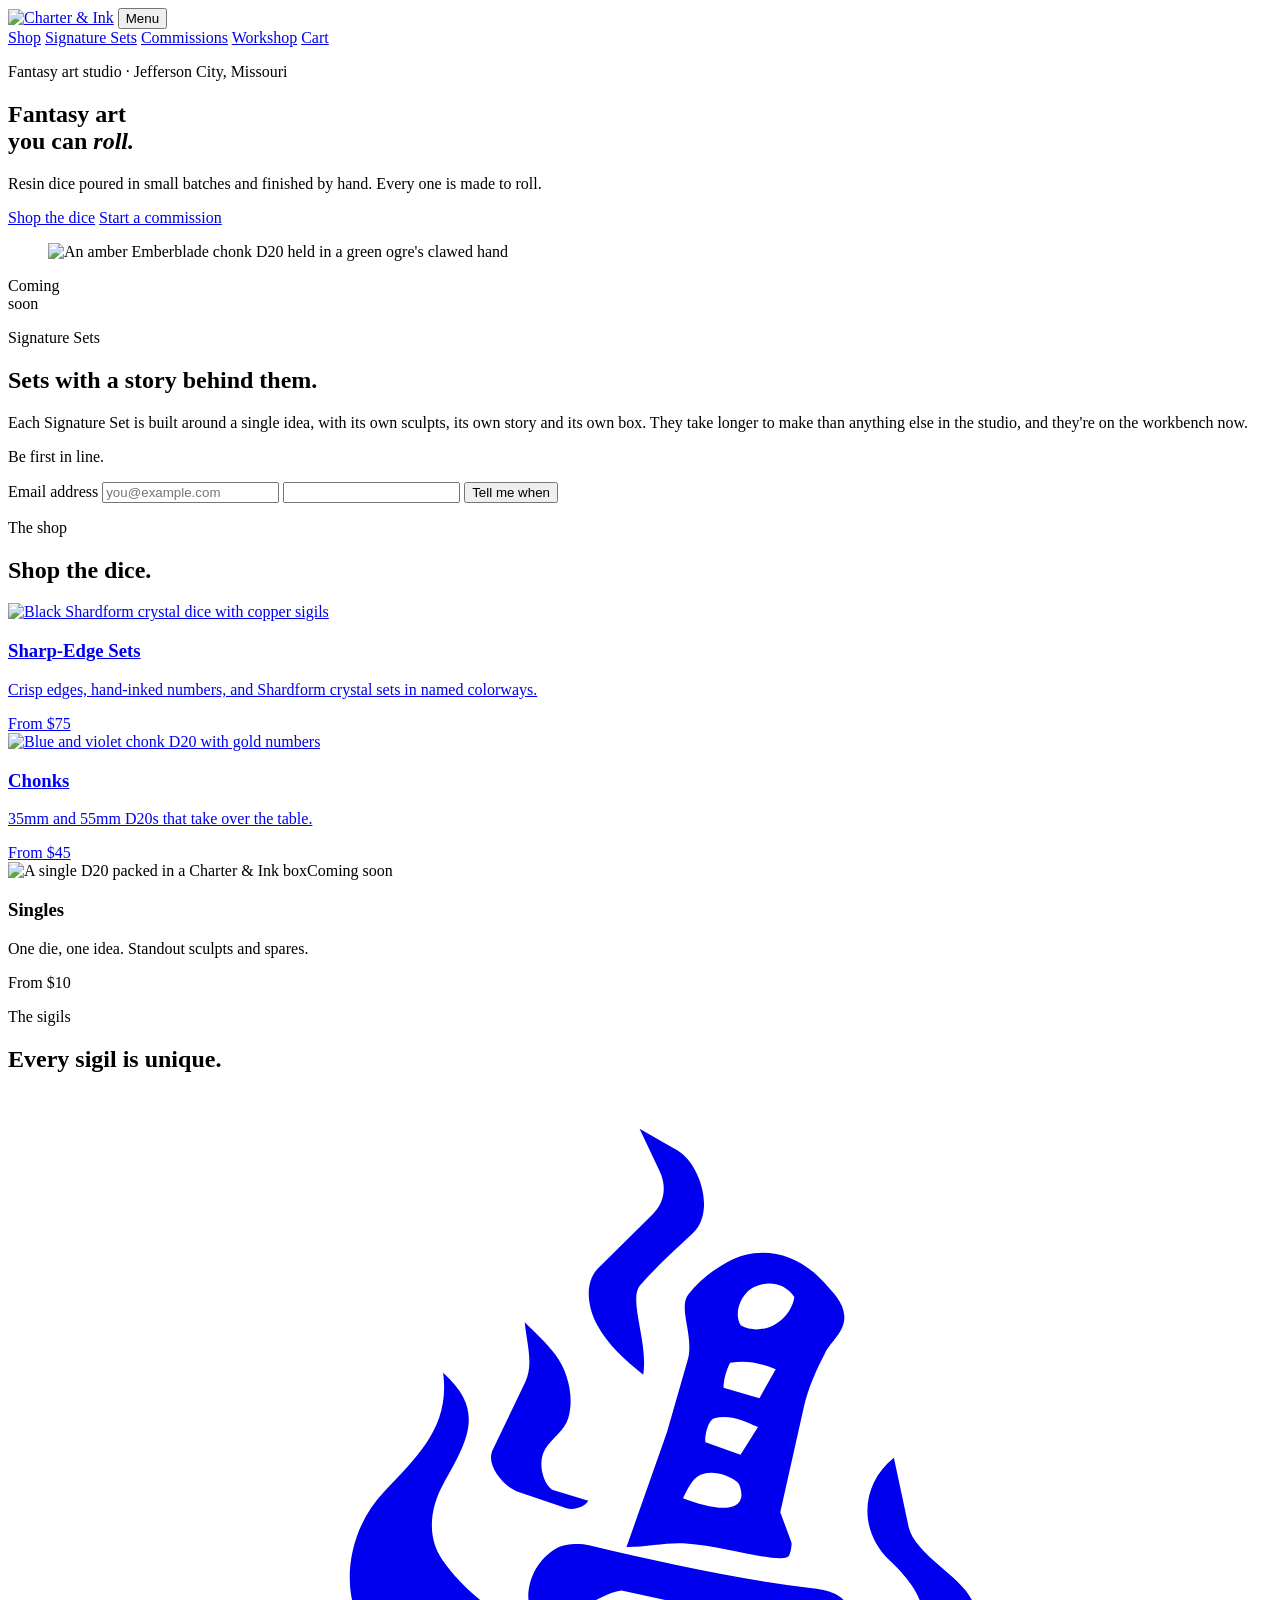
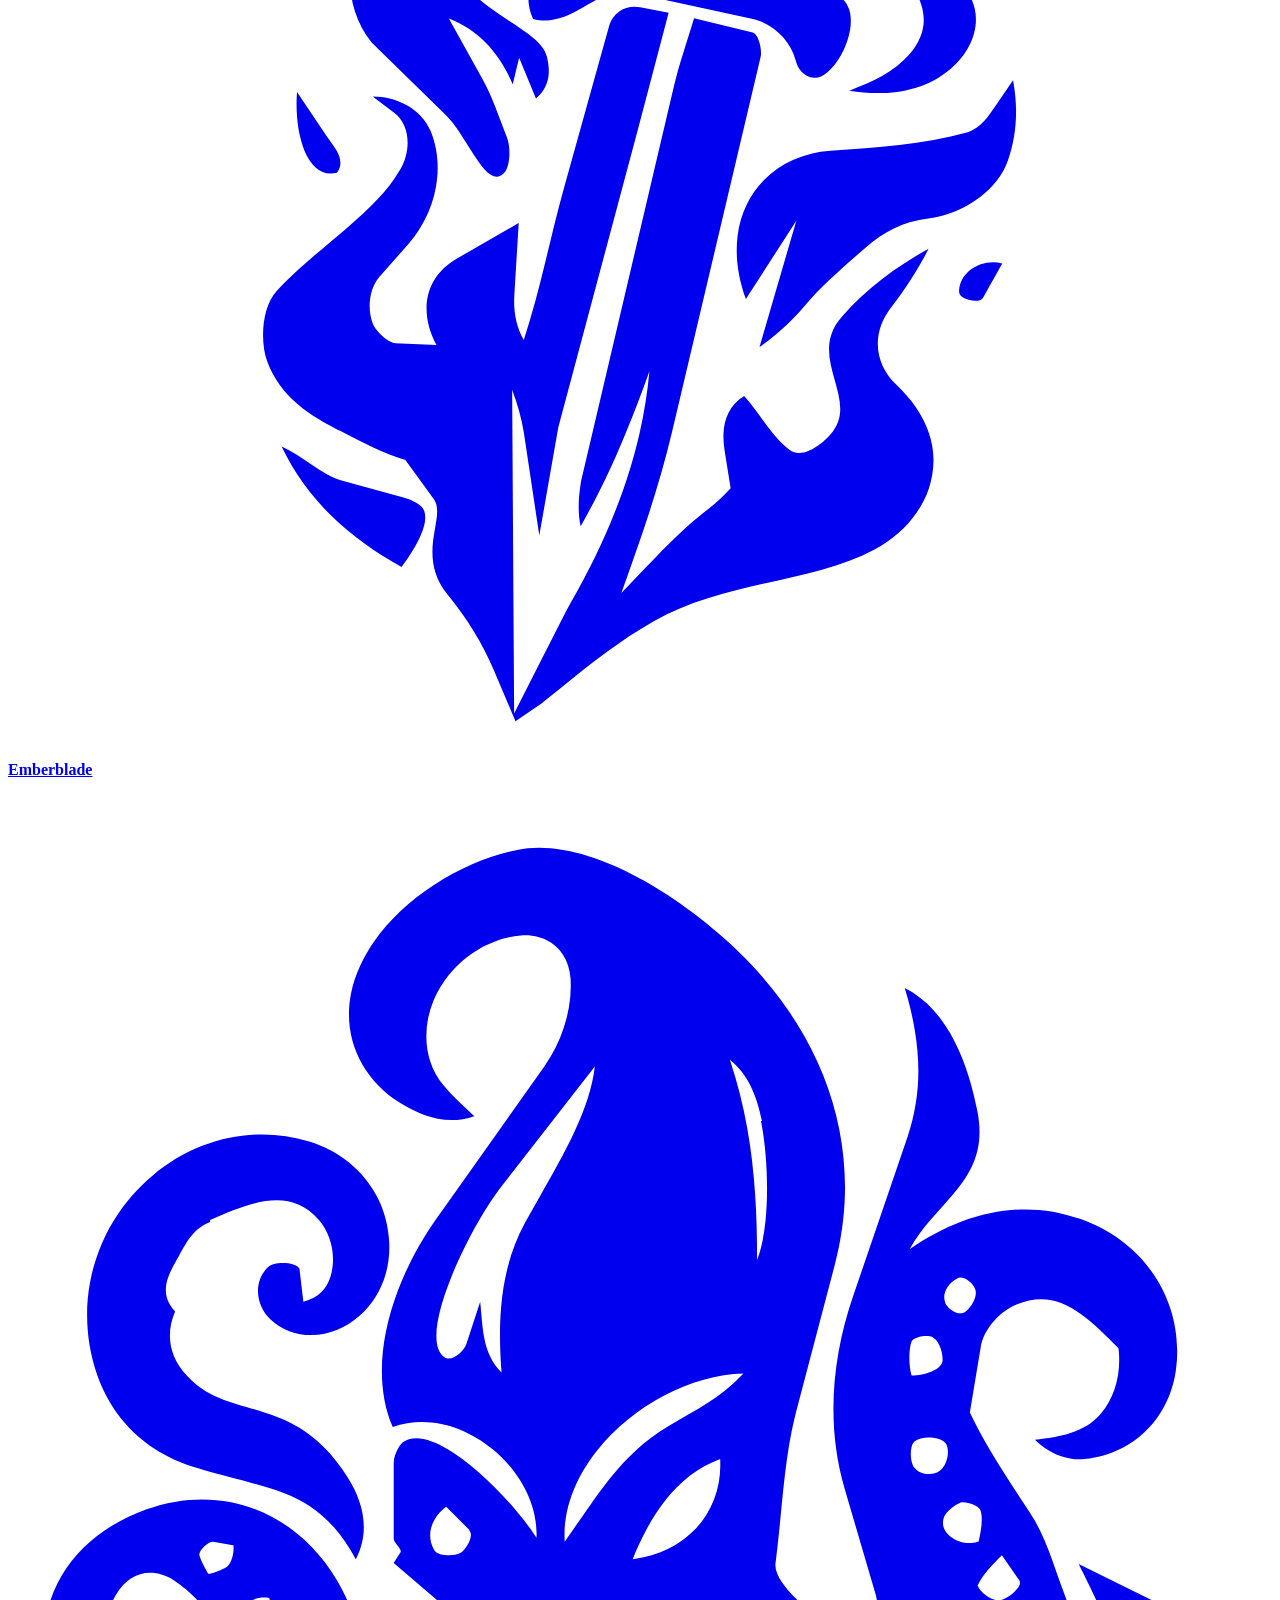
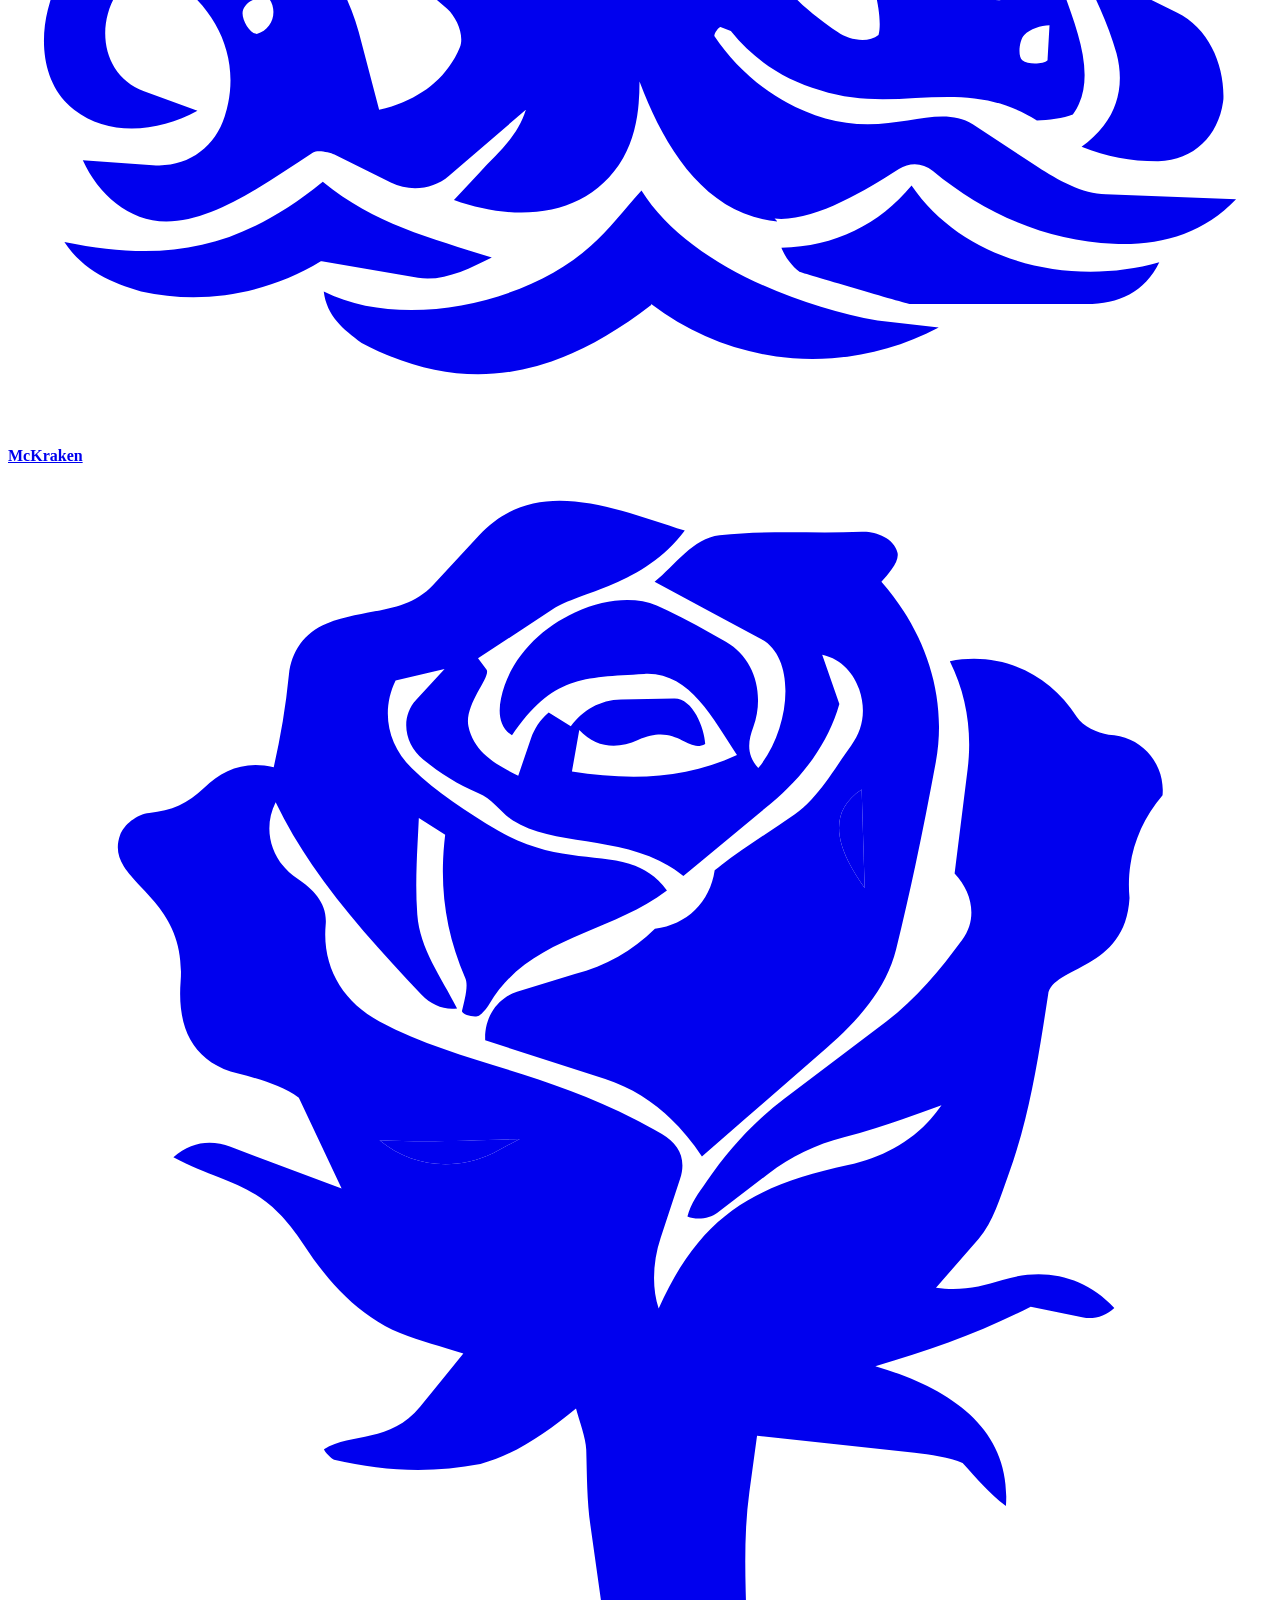
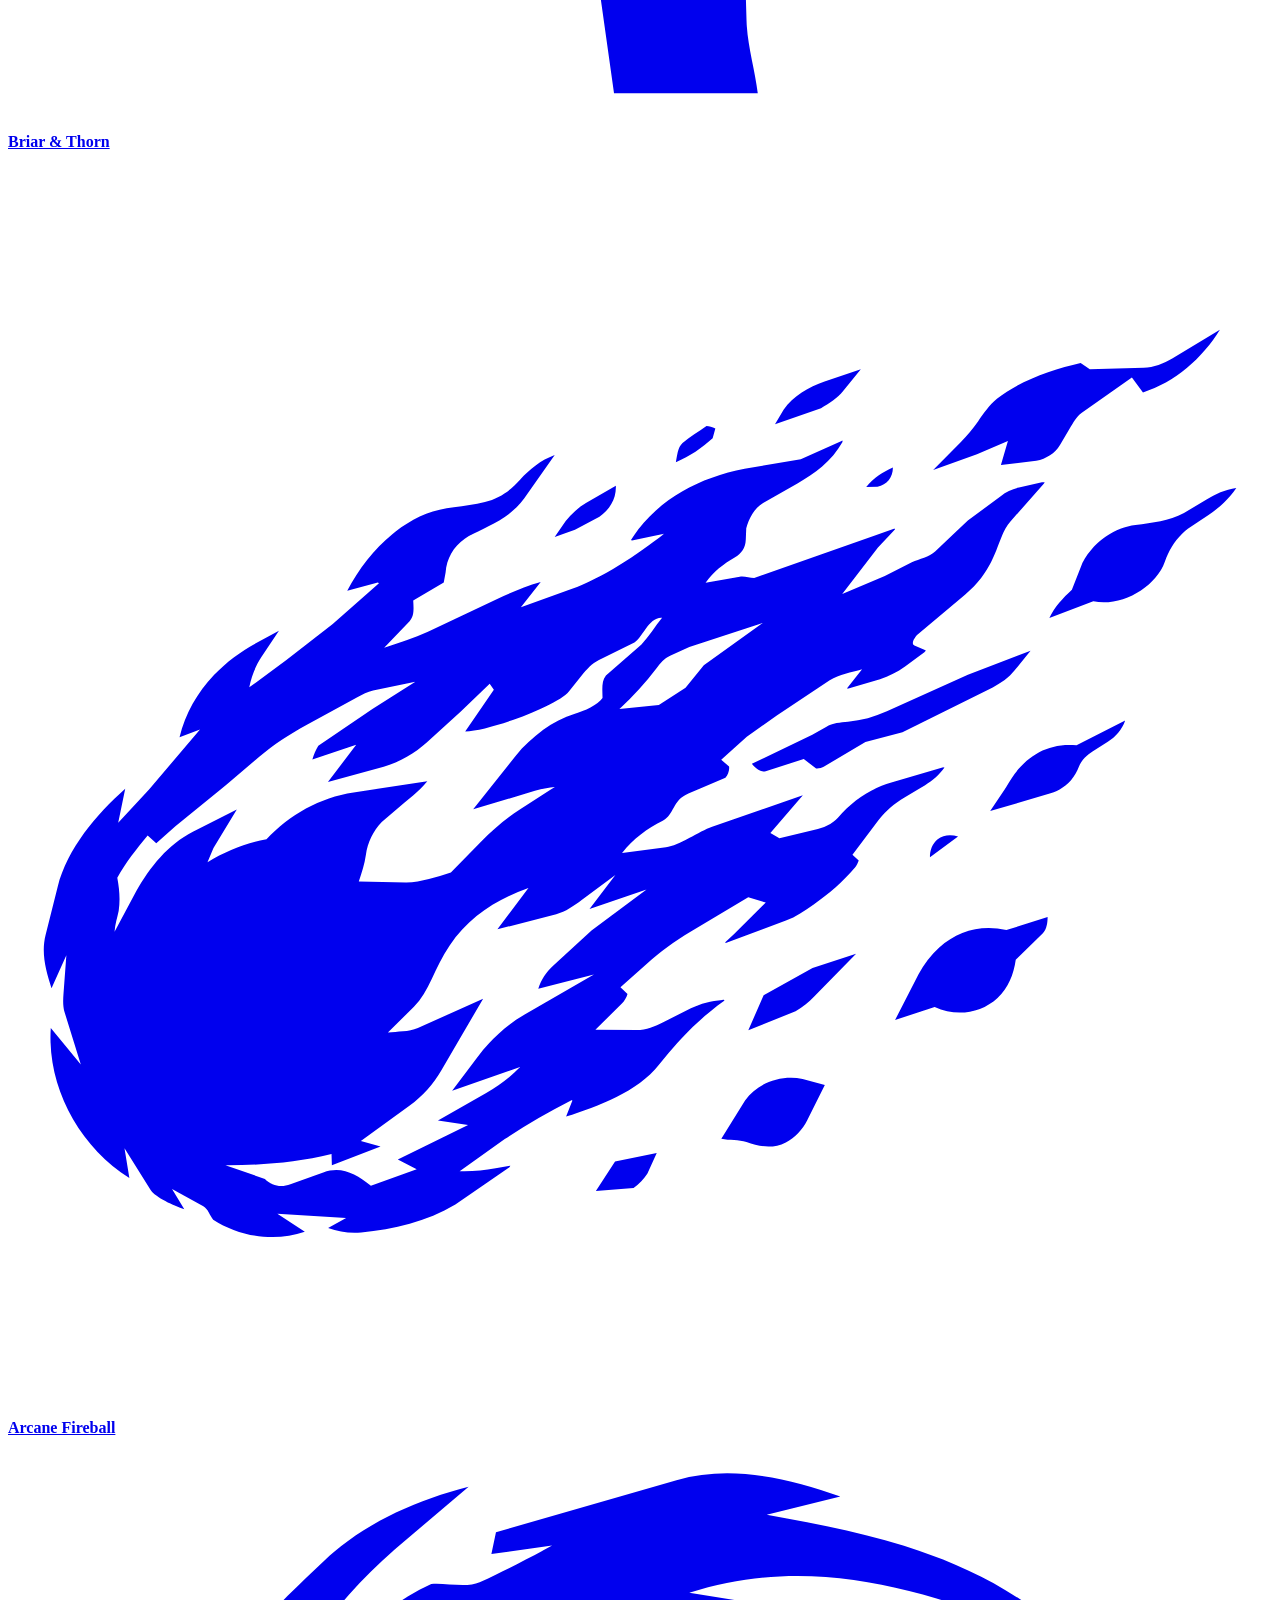
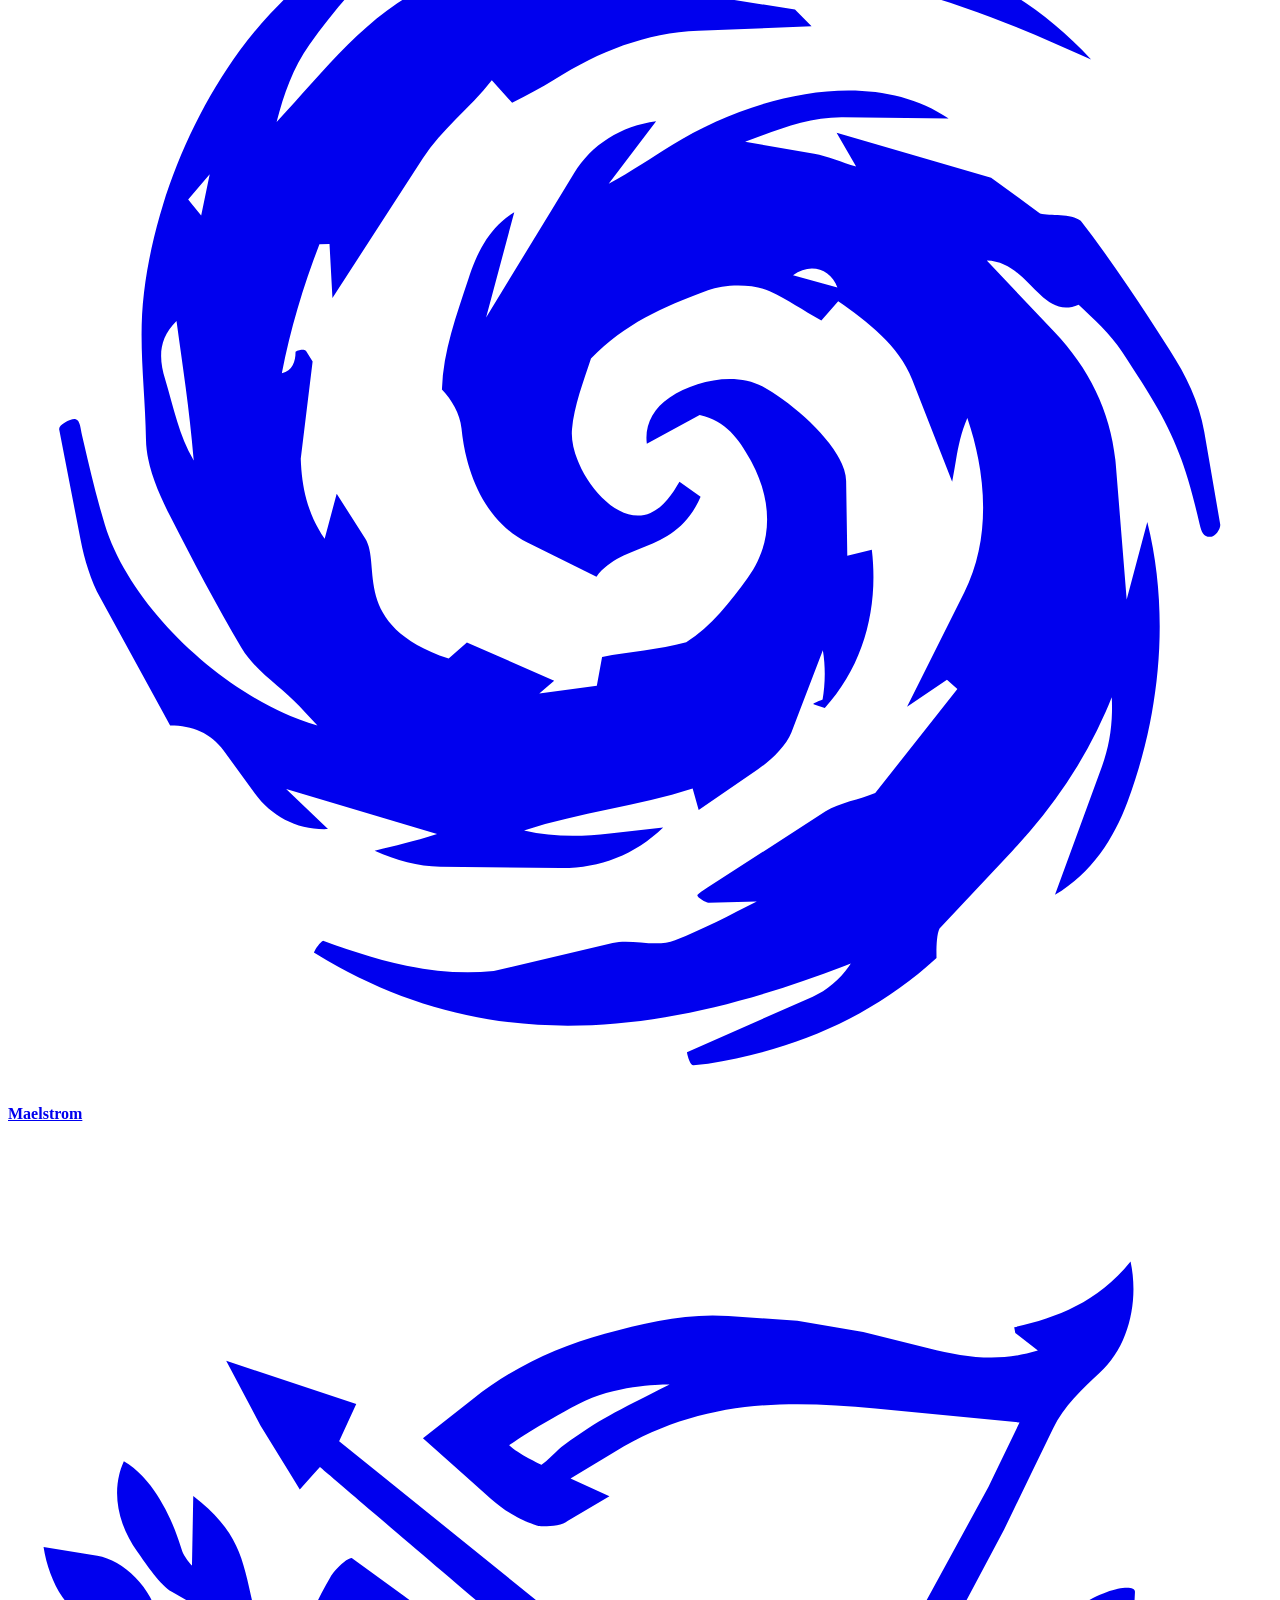
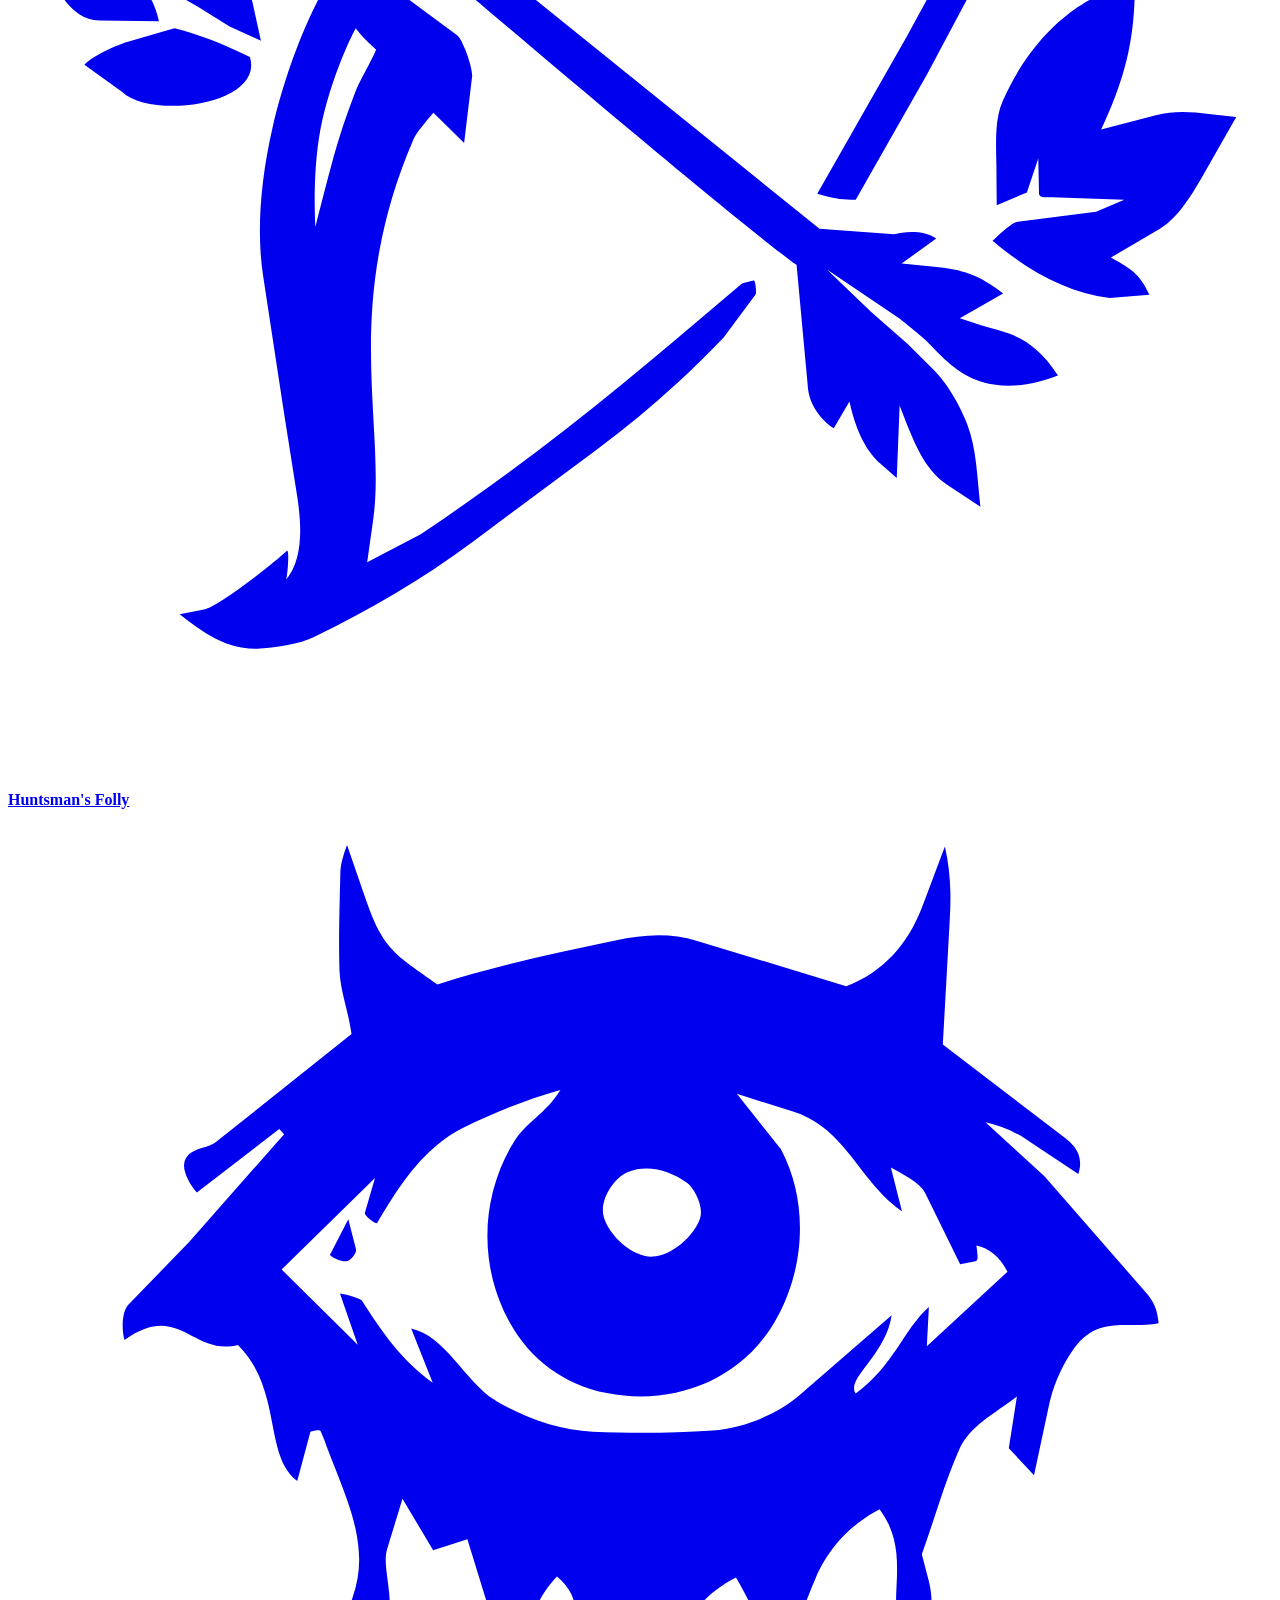
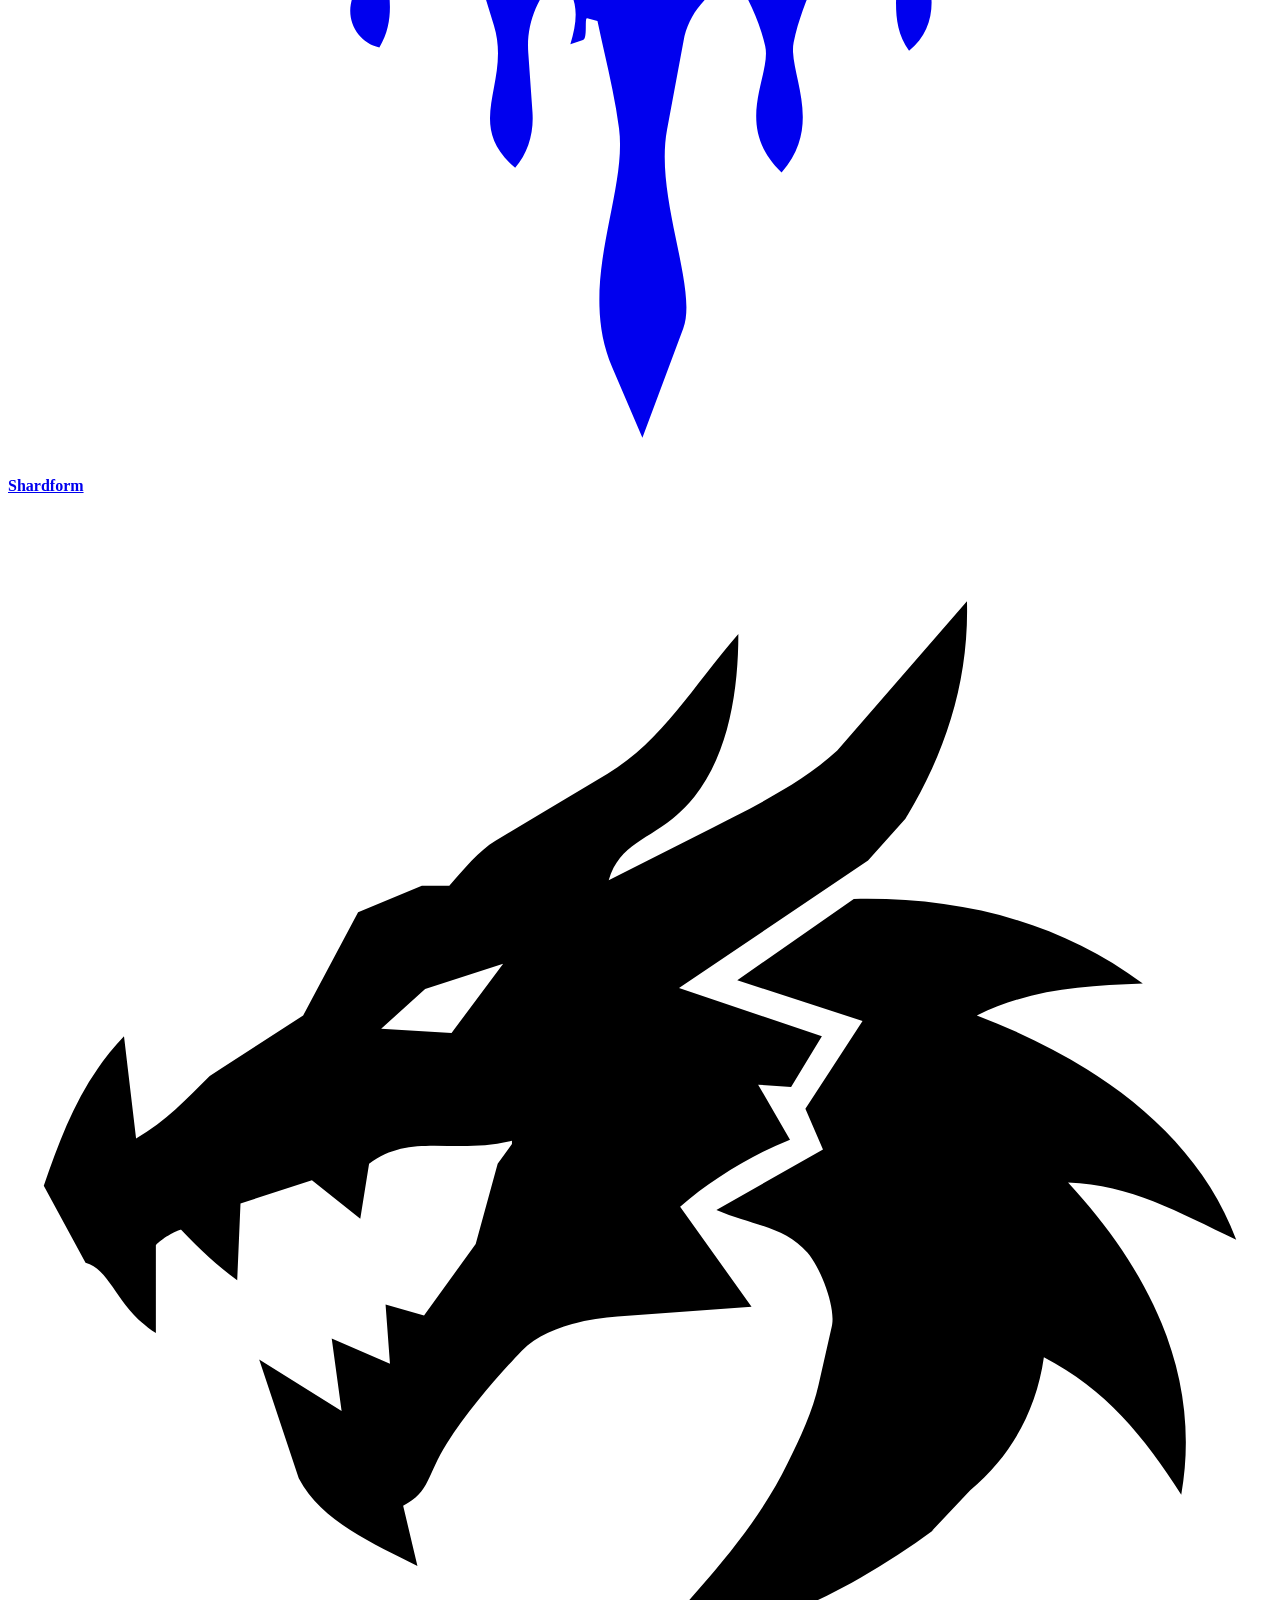
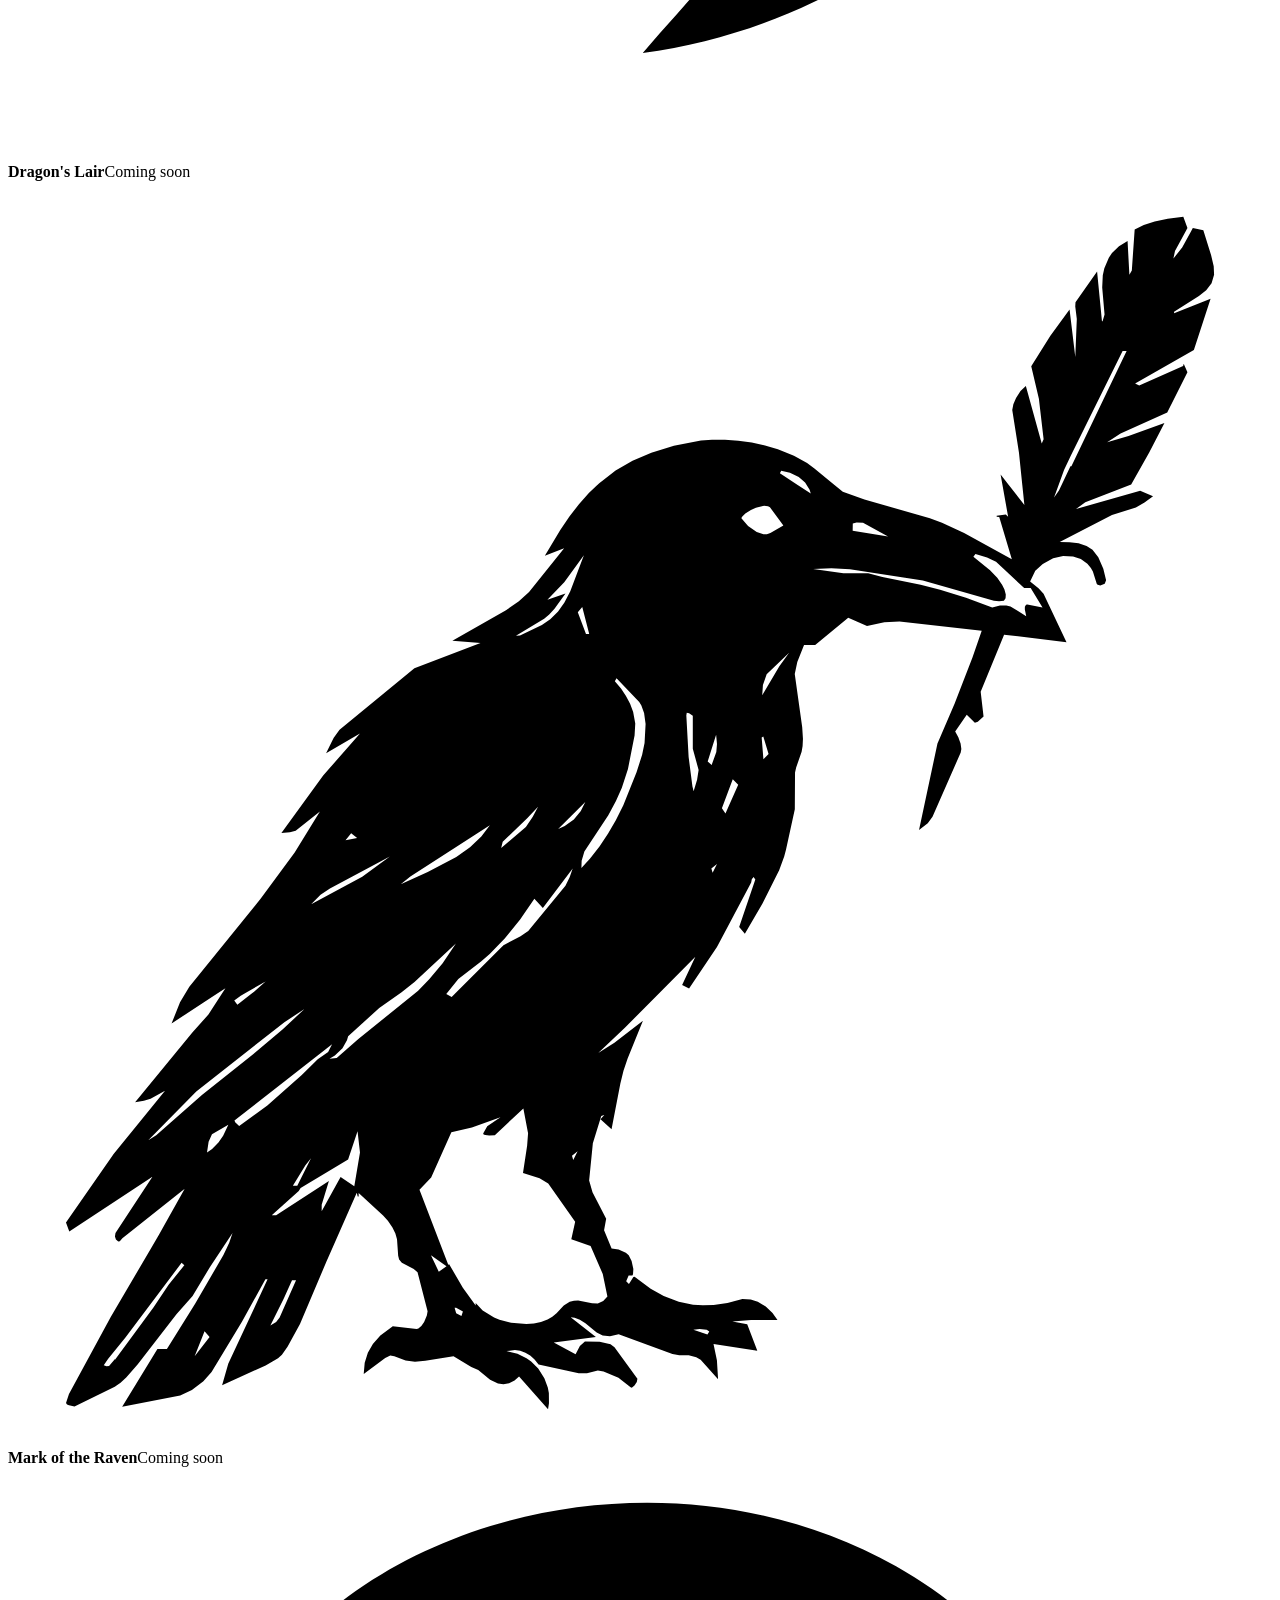
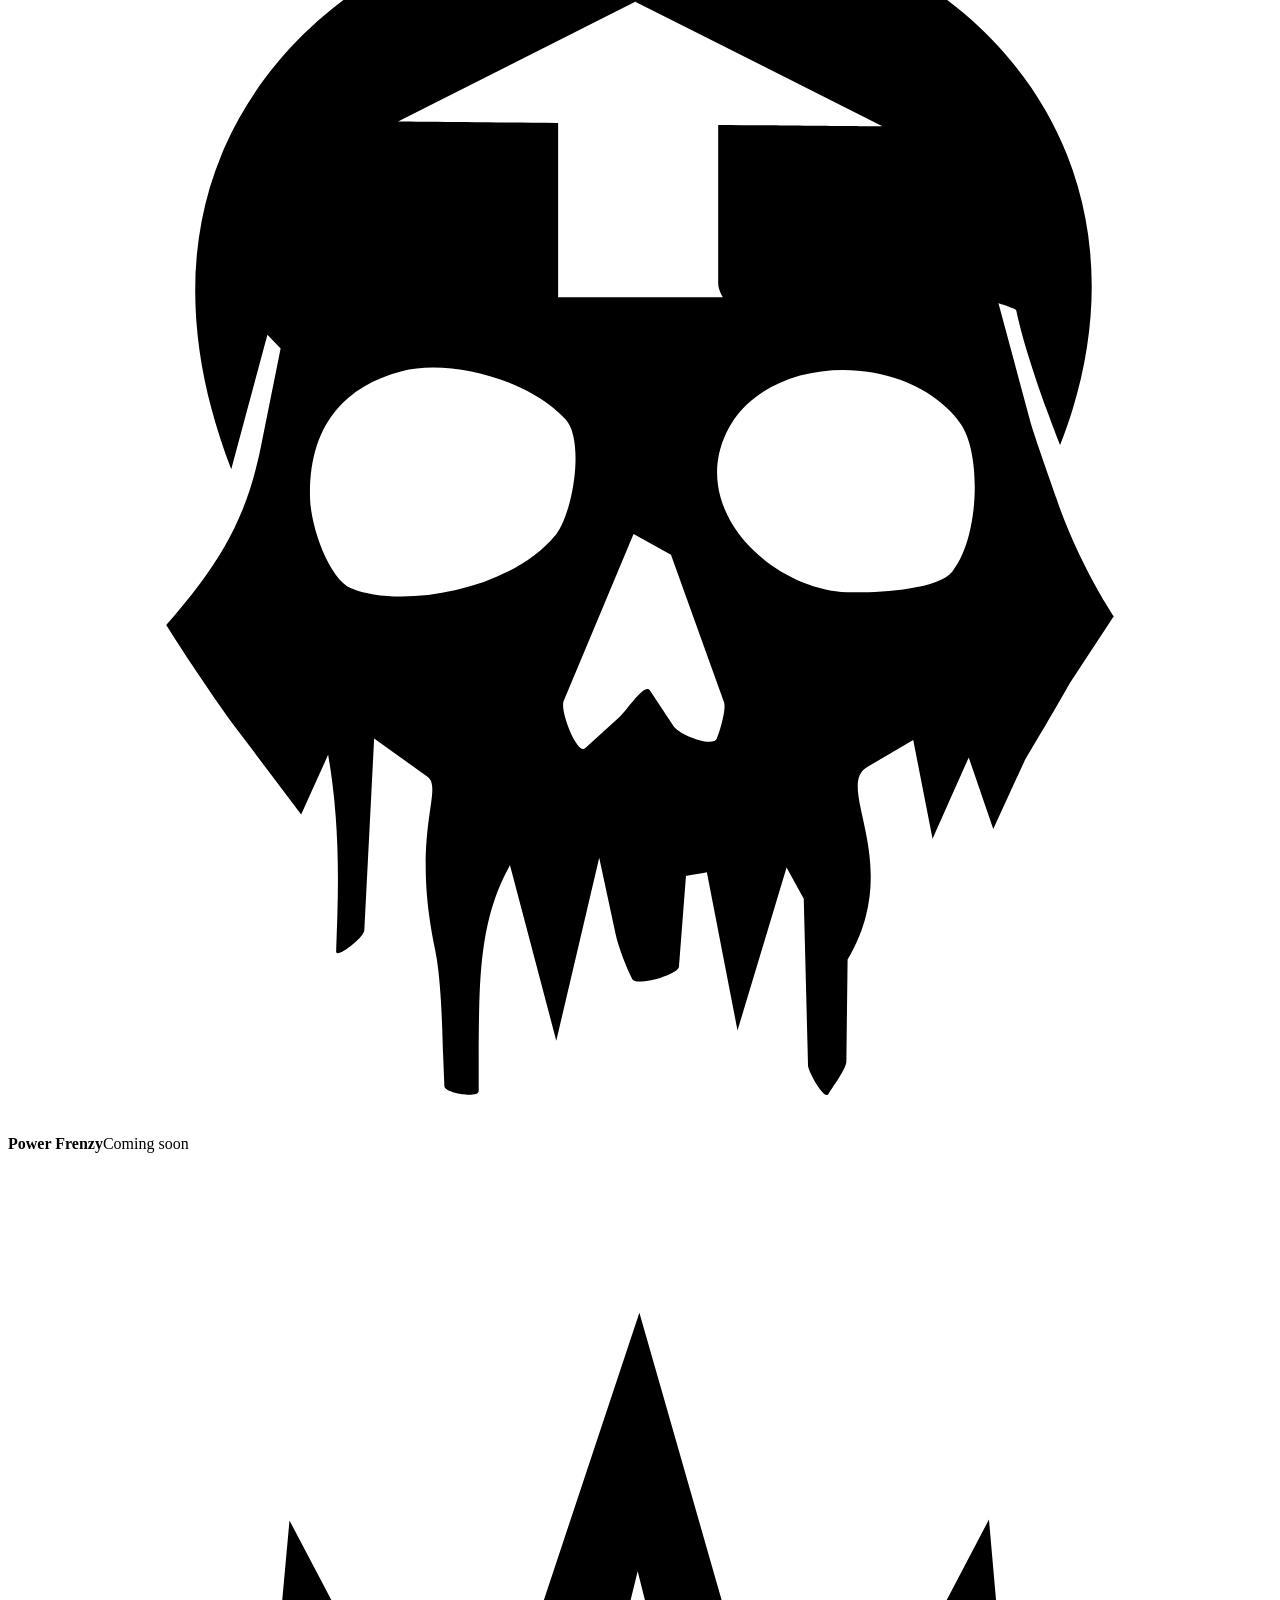
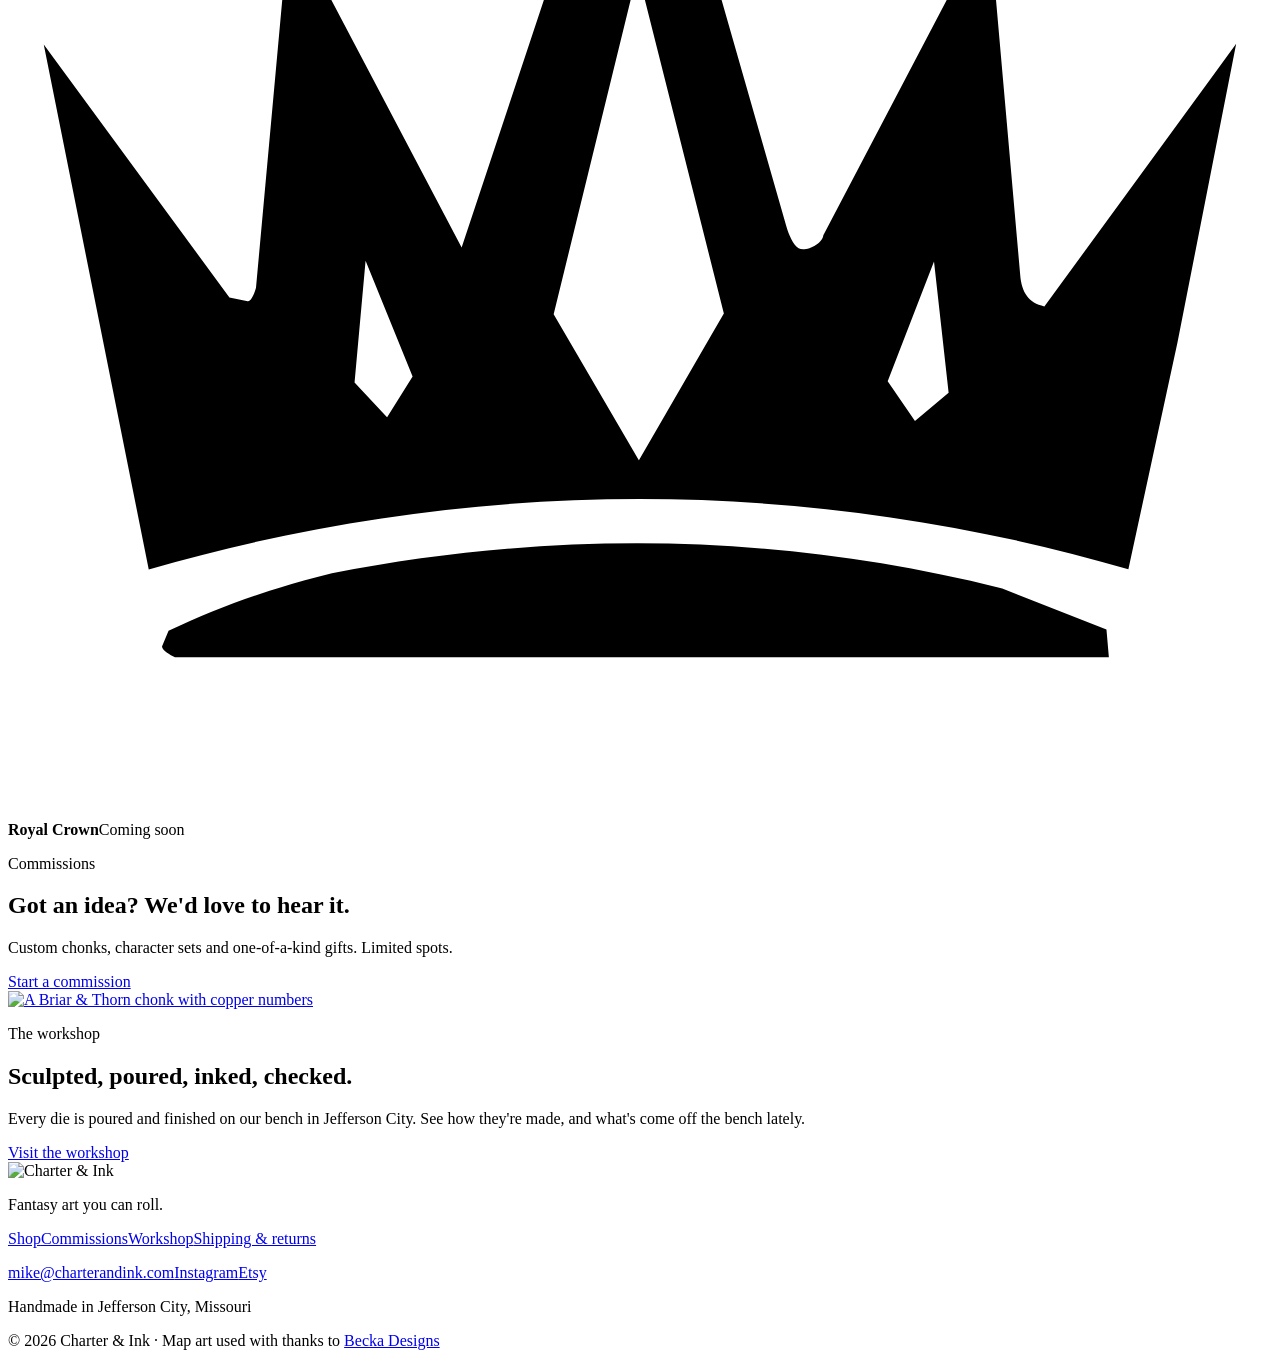
==== commit 4c8ffb53: "New Signature Sets heading, rose chonk in the workshop teaser and gallery Co-Authored-By: Claude Opu" ====
--- a/public/index.html
+++ b/public/index.html
@@ -54,7 +54,7 @@
     <div class="seal" aria-hidden="true"><span>Coming<br>soon</span></div>
     <div class="sig-copy">
       <p class="kicker">Signature Sets</p>
-      <h2>Works of art you can roll.</h2>
+      <h2>Sets with a story behind them.</h2>
       <p>Each Signature Set is built around a single idea, with its own sculpts, its own story and its own box. They take longer to make than anything else in the studio, and they're on the workbench now.</p>
       <p class="sig-cta">Be first in line.</p>
       <form class="signup-form" action="/api/subscribe" method="post">
@@ -134,7 +134,7 @@
 </section>
 
 <section class="ws-teaser">
-  <a class="ws-img" href="/workshop/"><img src="/img/gallery/ogre-hand-emberblade-thumb.jpg" alt="An Emberblade chonk, fresh off the workbench" loading="lazy"></a>
+  <a class="ws-img" href="/workshop/"><img src="/img/gallery/rose-chonk-copper-thumb.jpg" alt="A Briar &amp; Thorn chonk with copper numbers" loading="lazy"></a>
   <div>
     <p class="kicker">The workshop</p>
     <h2>Sculpted, poured, inked, checked.</h2>
